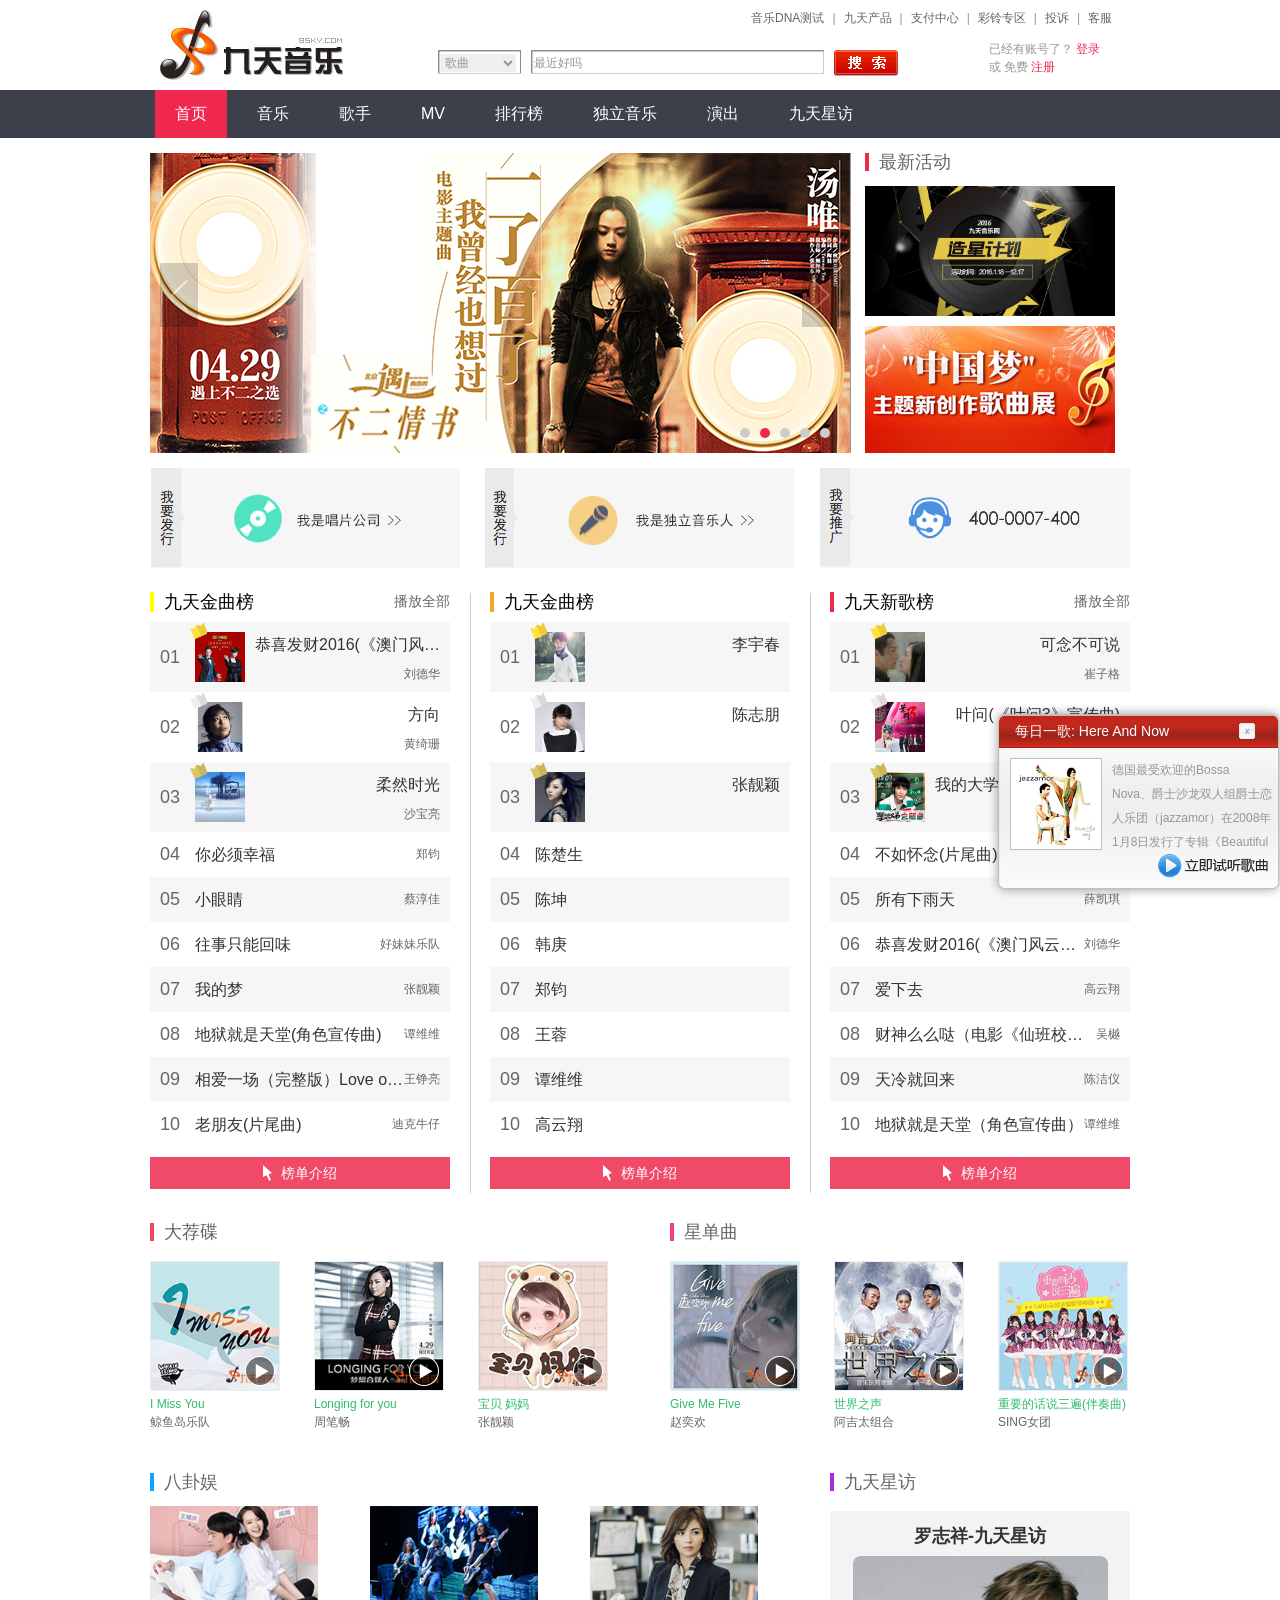
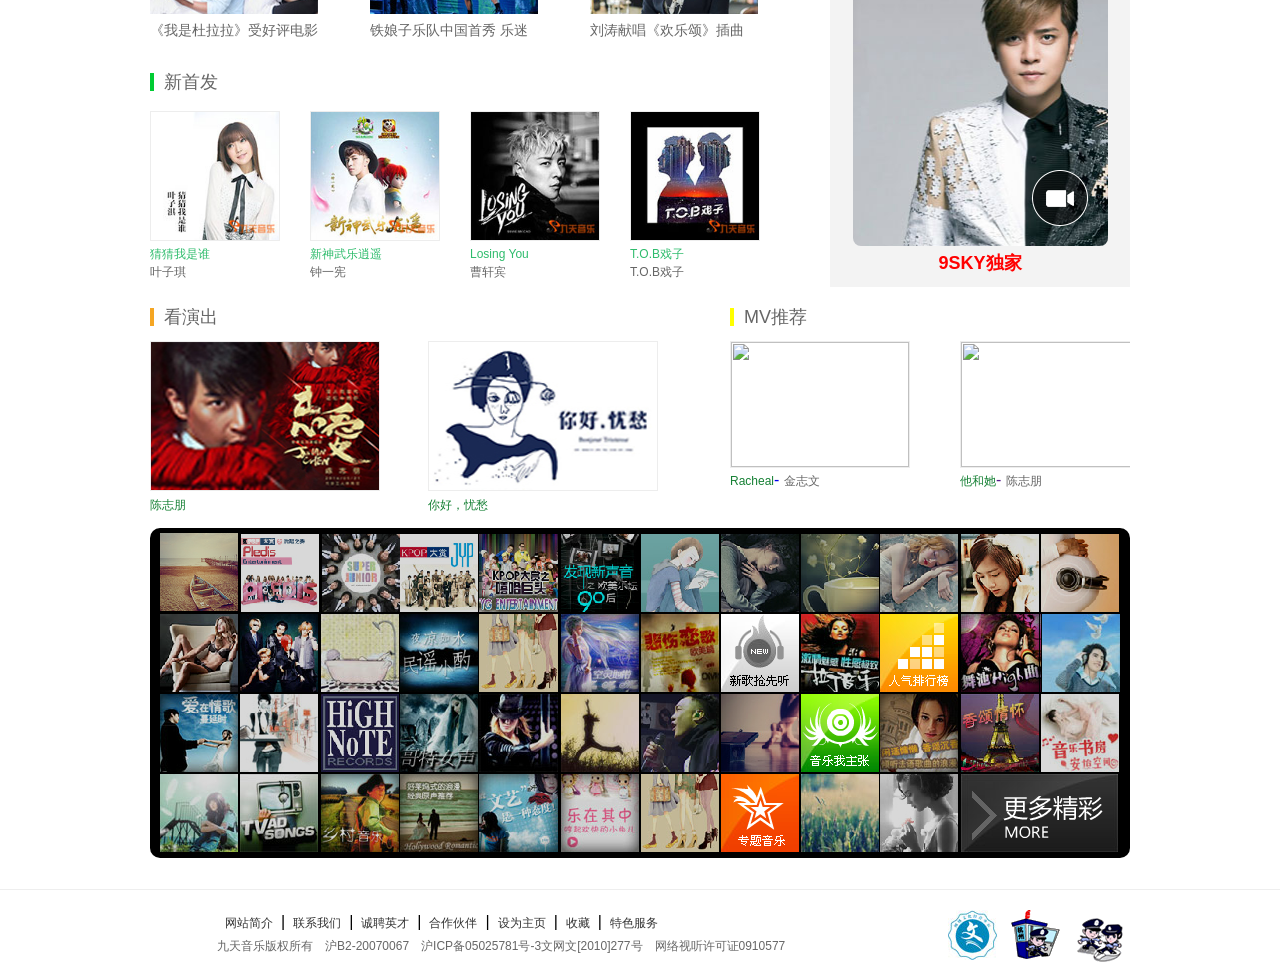
==== index.html @ 14b05d0a "pc端项目" ====
﻿<!DOCTYPE html>
<html>
<head lang="en">
    <meta charset="UTF-8">
    <title></title>
    <link rel="stylesheet" href="css/index1.css"/>
</head>
<body>
<div class="headerBox">
    <div class="headerNav">
        <div class="header1">
            <h1>
                <a href="#">
                    <img src="images/head-1.jpg" alt="九天音乐"/>
                </a>
                <span>九天音乐</span>
            </h1>
            <div class="formSearch">
                <p class="formSelect">
                    <select name="selectType" id="">
                        <option value="song">歌曲</option>
                        <option value="ablum">专辑</option>
                        <option value="singer">歌手</option>
                        <option value="lyric">歌词</option>
                        <option value="mv">MTV</option>
                        <option value="musicbox">音乐包</option>
                    </select>
                </p>
                <p class="formText">
                    <input type="text" value="最近好吗"/>
                </p>
                <input type="submit" value="搜索"/>
            </div>
            <div class="loginRegister" id="dvnologin">
                <p>
                    已经有账号了？
                    <a href="login.html">登录</a>
                </p>
                <p>或
                    免费 <a href="register.html">注册</a>
                </p>
            </div>
            <ul class="headerList">
                <li><a href="#">音乐DNA测试</a>|</li>
                <li><a href="#">九天产品</a>|</li>
                <li><a href="#">支付中心</a>|</li>
                <li><a href="#">彩铃专区</a>|</li>
                <li><a href="#">投诉</a>|</li>
                <li><a href="#">客服</a></li>
            </ul>
        </div>
    </div>
</div>

<div class="navBox">
    <ul>
        <li class="firstNav"><a href="index.html">首页</a></li>
        <li><a href="music.html">音乐</a></li>
        <li><a href="#">歌手</a></li>
        <li><a href="#">MV</a></li>
        <li><a href="#">排行榜</a></li>
        <li><a href="#">独立音乐</a></li>
        <li><a href="#">演出</a></li>
        <li><a href="#">九天星访</a></li>
    </ul>
</div>


<div class="layout">
    <div class="sliderAct">
        <div class="sliderOuter">
            <div class="slider">
                <ul>
                    <li><a href="#"><img src="images/turnPic01.JPG" alt=""/></a></li>
                    <li><a href="#"><img src="images/turnPic02.JPG" alt=""/></a></li>
                    <li><a href="#"><img src="images/turnPic03.JPG" alt=""/></a></li>
                    <li><a href="#"><img src="images/turnPic04.JPG" alt=""/></a></li>
                    <li><a href="#"><img src="images/turnPic05.JPG" alt=""/></a></li>
                </ul>
            </div>
            <div class="sliderBtnLeft"></div>
            <div class="sliderBtnRight"></div>
            <div class="sliderList">
                <ul>
                    <li>1</li>
                    <li>2</li>
                    <li>3</li>
                    <li>4</li>
                    <li>5</li>
                </ul>
            </div>
        </div>
        <div class="actBox">
            <h3>最新活动</h3>
            <ul>
                <li><a href="#"><img src="images/tits_01.jpg" alt=""/></a></li>
                <li><a href="#"><img src="images/tits_02.jpg" alt=""/></a></li>
            </ul>
        </div>
    </div>
    <div class="skytg">
        <ul>
            <li><a href="#"><img src="images/bkholder1.jpg" alt=""/></a></li>
            <li><a href="#"><img src="images/bkholder2.jpg" alt=""/></a></li>
            <li><a href="#"><img src="images/bkholder3.jpg" alt=""/></a></li>
        </ul>
    </div>
    <div class="bdBox">
        <div class="bdBox1">
            <div class="titleBd">
                <span class="bdTit bdTit1">九天金曲榜</span>
                <em>
                    <a href="#">播放全部</a>
                </em>
            </div>
            <div class="bdDetail">
                <ul>
                    <li class="pic50">
                        <i>01</i>
                        <a href="#">
                            <img src="images/dl_01_01.jpg" alt=""/>
                        </a>
                        <p>
                            <a href="#">恭喜发财2016(《澳门风云》)电影歌曲</a>
                            <span>
                                <a href="#">刘德华</a>
                            </span>
                        </p>
                        <span class="tag tag1"></span>
                    </li>
                    <li class="pic50">
                        <i>02</i>
                        <a href="#">
                            <img src="images/dl_01_02.jpg" alt=""/>
                        </a>
                        <p>
                            <a href="#">方向</a>
                        <span>
                            <a href="#">黄绮珊</a>
                        </span>
                        </p>
                        <span class="tag tag2"></span>
                    </li>
                    <li class="pic50">
                        <i>03</i>
                        <a href="#">
                            <img src="images/dl_01_03.jpg" alt=""/>
                        </a>
                        <p>
                            <a href="#">柔然时光</a>
                            <span>
                                <a href="#">沙宝亮</a>
                            </span>
                        </p>
                        <span class="tag tag3"></span>
                    </li>
                    <li class="clear">
                        <i>04</i>
                        <p>
                        <span>
                            <a href="#">郑钧</a>
                        </span>
                            <a href="#">你必须幸福</a>
                        </p>
                    </li>
                    <li class="clear">
                        <i>05</i>
                        <p>
                        <span>
                            <a href="#">蔡淳佳</a>
                        </span>
                            <a href="#">小眼睛</a>
                        </p>
                    </li>
                    <li class="clear">
                        <i>06</i>
                        <p>
                        <span>
                            <a href="#">好妹妹乐队</a>
                        </span>
                            <a href="#">往事只能回味</a>
                        </p>
                    </li>
                    <li class="clear">
                        <i>07</i>
                        <p>
                        <span>
                            <a href="#">张靓颖</a>
                        </span>
                            <a href="#">我的梦</a>
                        </p>
                    </li>
                    <li class="clear">
                        <i>08</i>
                        <p>
                        <span>
                            <a href="#">谭维维</a>
                        </span>
                            <a href="#">地狱就是天堂(角色宣传曲)</a>
                        </p>
                    </li>
                    <li class="clear">
                        <i>09</i>
                        <p>
                        <span>
                            <a href="#">王铮亮</a>
                        </span>
                            <a href="#">相爱一场（完整版）Love of a lifetime（CD version）</a>
                        </p>
                    </li>
                    <li class="clear">
                        <i>10</i>
                        <p>
                        <span>
                            <a href="#">迪克牛仔</a>
                        </span>
                            <a href="#">老朋友(片尾曲)</a>
                        </p>
                    </li>
                </ul>
            </div>
            <div class="bdjs">
                <h3>
                    <em>榜单介绍</em>
                </h3>
                <span style="display: none"></span>
                <div style="display: none">
                    厅等新媒体平台每周更新、循环播出。所有歌曲需唱片公司或独立音乐人歌曲版权授权后便有资格上榜，上榜名次均有网友投票决定，最大限度保证榜单的含金量。
                </div>
            </div>
        </div>
        <div class="bdBox1 borderBox">
            <div class="titleBd">
                <span class="bdTit bdTit3">九天金曲榜</span>
            </div>
            <div class="bdDetail">
                <ul>
                    <li class="pic50">
                        <i>01</i>
                        <a href="#">
                            <img src="images/dl_02_01.jpg" alt=""/>
                        </a>
                        <p>
                            <a href="#">李宇春</a>
                        <span>
                        </span>
                        </p>
                        <span class="tag tag1"></span>
                    </li>
                    <li class="pic50">
                        <i>02</i>
                        <a href="#">
                            <img src="images/dl_02_02.jpg" alt=""/>
                        </a>
                        <p>
                            <a href="#">陈志朋</a>
                        <span>
                        </span>
                        </p>
                        <span class="tag tag2"></span>
                    </li>
                    <li class="pic50">
                        <i>03</i>
                        <a href="#">
                            <img src="images/dl_02_03.jpg" alt=""/>
                        </a>
                        <p>
                            <a href="#">张靓颖</a>
                        <span>
                        </span>
                        </p>
                        <span class="tag tag3"></span>
                    </li>
                    <li class="clear">
                        <i>04</i>
                        <p>
                        <span>
                            <a href="#"></a>
                        </span>
                            <a href="#">陈楚生</a>
                        </p>
                    </li>
                    <li class="clear">
                        <i>05</i>
                        <p>
                        <span>
                            <a href="#"></a>
                        </span>
                            <a href="#">陈坤</a>
                        </p>
                    </li>
                    <li class="clear">
                        <i>06</i>
                        <p>
                        <span>
                            <a href="#"></a>
                        </span>
                            <a href="#">韩庚</a>
                        </p>
                    </li>
                    <li class="clear">
                        <i>07</i>
                        <p>
                        <span>
                            <a href="#"></a>
                        </span>
                            <a href="#">郑钧</a>
                        </p>
                    </li>
                    <li class="clear">
                        <i>08</i>
                        <p>
                        <span>
                            <a href="#"></a>
                        </span>
                            <a href="#">王蓉</a>
                        </p>
                    </li>
                    <li class="clear">
                        <i>09</i>
                        <p>
                        <span>
                            <a href="#"></a>
                        </span>
                            <a href="#">谭维维</a>
                        </p>
                    </li>
                    <li class="clear">
                        <i>10</i>
                        <p>
                        <span>
                            <a href="#"></a>
                        </span>
                            <a href="#">高云翔</a>
                        </p>
                    </li>
                </ul>
            </div>
            <div class="bdjs">
                <h3>
                    <em>榜单介绍</em>
                </h3>
                <span style="display: none"></span>
                <div style="display: none">
                    九天人气歌手榜为周榜单，每周根据网友投票时时更新名次，是歌手人气的真实体现，连续4周获得人气冠军歌手将获得九天音乐颁发的奖杯。
                </div>
            </div>
        </div>
        <div class="bdBox1 borderBox">
            <div class="titleBd">
                <span class="bdTit bdTit2">九天新歌榜</span>
                <em>
                    <a href="#">播放全部</a>
                </em>
            </div>
            <div class="bdDetail">
                <ul>
                    <li class="pic50">
                        <i>01</i>
                        <a href="#">
                            <img src="images/dl_03_01.jpg" alt=""/>
                        </a>
                        <p>
                            <a href="#">可念不可说</a>
                        <span>
                            <a href="#">崔子格</a>
                        </span>
                        </p>
                        <span class="tag tag1"></span>
                    </li>
                    <li class="pic50">
                        <i>02</i>
                        <a href="#">
                            <img src="images/dl_03_02.jpg" alt=""/>
                        </a>
                        <p>
                            <a href="#">叶问(《叶问3》宣传曲)</a>
                        <span>
                            <a href="#">王蓉</a>
                        </span>
                        </p>
                        <span class="tag tag2"></span>
                    </li>
                    <li class="pic50">
                        <i>03</i>
                        <a href="#">
                            <img src="images/dl_03_03.jpg" alt=""/>
                        </a>
                        <p>
                            <a href="#">我的大学（超级网剧《睡在我上铺的兄弟》主题曲）</a>
                        <span>
                            <a href="#">萧敬腾</a>
                        </span>
                        </p>
                        <span class="tag tag3"></span>
                    </li>
                    <li class="clear">
                        <i>04</i>
                        <p>
                        <span>
                            <a href="#">陈楚生</a>
                        </span>
                            <a href="#">不如怀念(片尾曲)</a>
                        </p>
                    </li>
                    <li class="clear">
                        <i>05</i>
                        <p>
                        <span>
                            <a href="#">薛凯琪</a>
                        </span>
                            <a href="#">所有下雨天</a>
                        </p>
                    </li>
                    <li class="clear">
                        <i>06</i>
                        <p>
                        <span>
                            <a href="#">刘德华</a>
                        </span>
                            <a href="#">恭喜发财2016(《澳门风云》)电影歌曲</a>
                        </p>
                    </li>
                    <li class="clear">
                        <i>07</i>
                        <p>
                        <span>
                            <a href="#">高云翔</a>
                        </span>
                            <a href="#">爱下去</a>
                        </p>
                    </li>
                    <li class="clear">
                        <i>08</i>
                        <p>
                        <span>
                            <a href="#">吴樾</a>
                        </span>
                            <a href="#">财神么么哒（电影《仙班校园》主题曲）</a>
                        </p>
                    </li>
                    <li class="clear">
                        <i>09</i>
                        <p>
                        <span>
                            <a href="#">陈洁仪</a>
                        </span>
                            <a href="#">天冷就回来</a>
                        </p>
                    </li>
                    <li class="clear">
                        <i>10</i>
                        <p>
                        <span>
                            <a href="#">谭维维</a>
                        </span>
                            <a href="#">地狱就是天堂（角色宣传曲）</a>
                        </p>
                    </li>
                </ul>
            </div>
            <div class="bdjs">
                <h3>
                    <em>榜单介绍</em>
                </h3>
                <span style="display: none"></span>
                <div style="display: none">
                    九天音乐与著名电视节目打造全新榜单：九天金曲将获得全国464个城市，城际客车、移动电视、户外大屏、校园电视、候车厅等新媒体平台每周更新、循环播出。所有歌曲需唱片公司或独立音乐人歌曲版权授权后便有资格上榜，上榜名次均有网友投票决定，最大限度保证榜单的含金量。
                </div>
            </div>
        </div>
    </div>
    <div class="djdXdq">
        <div class="djd">
            <h3 class="tit">大荐碟</h3>
            <ul>
                <li>
                    <div>
                        <a href="#">
                            <img src="images/tj_01.jpg" class="linkimg" alt=""/>
                        </a>
                        <a href="#">
                            <span class="btnPlay"></span>
                        </a>
                    </div>
                    <p>
                        <a href="#">I Miss You</a>
                    </p>
                    <span>
                        <a href="#">鲸鱼岛乐队</a>
                    </span>
                </li>
                <li>
                    <div>
                        <a href="#">
                            <img src="images/tj_02.jpg" class="linkimg" alt=""/>
                        </a>
                        <a href="#">
                            <span class="btnPlay"></span>
                        </a>
                    </div>
                    <p>
                        <a href="#">Longing for you</a>
                    </p>
                    <span>
                        <a href="#">周笔畅</a>
                    </span>
                </li>
                <li>
                    <div>
                        <a href="#">
                            <img src="images/tj_03.jpg" class="linkimg" alt=""/>
                        </a>
                        <a href="#">
                            <span class="btnPlay"></span>
                        </a>
                    </div>
                    <p>
                        <a href="#">宝贝 妈妈</a>
                    </p>
                    <span>
                        <a href="#">张靓颖</a>
                    </span>
                </li>
            </ul>
        </div>
        <div class="xdq">
            <h3 class="tit">星单曲</h3>
            <ul>
                <li>
                    <div>
                        <a href="#">
                            <img src="images/dq_01.jpg" class="linkimg" alt=""/>
                        </a>
                        <a href="#">
                            <span class="btnPlay"></span>
                        </a>
                    </div>
                    <p>
                        <a href="#">Give Me Five</a>
                    </p>
                    <span>
                        <a href="#">赵奕欢</a>
                    </span>
                </li>
                <li>
                    <div>
                        <a href="#">
                            <img src="images/dq_02.jpg" class="linkimg" alt=""/>
                        </a>
                        <a href="#">
                            <span class="btnPlay"></span>
                        </a>
                    </div>
                    <p>
                        <a href="#">世界之声</a>
                    </p>
                    <span>
                        <a href="#">阿吉太组合</a>
                    </span>
                </li>
                <li>
                    <div>
                        <a href="#">
                            <img src="images/dq_03.jpg" class="linkimg" alt=""/>
                        </a>
                        <a href="#">
                            <span class="btnPlay"></span>
                        </a>
                    </div>
                    <p>
                        <a href="#">重要的话说三遍(伴奏曲)</a>
                    </p>
                    <span>
                        <a href="#">SING女团</a>
                    </span>
                </li>
            </ul>
        </div>
    </div>
    <div class="bg_sf_xf">
        <div class="leftBox">
            <div class="bgyBox">
                <h3 class="bgTit">八卦娱</h3>
                <ul>
                    <li>
                        <a href="#">
                            <img src="images/bg_01.JPG" alt=""/>
                        </a>
                        <p>
                            <a href="#">《我是杜拉拉》受好评电影主题曲</a>
                        </p>
                    </li>
                    <li>
                        <a href="#">
                            <img src="images/bg_02.JPG" alt=""/>
                        </a>
                        <p>
                            <a href="#">铁娘子乐队中国首秀 乐迷</a>
                        </p>
                    </li>
                    <li>
                        <a href="#">
                            <img src="images/bg_03.JPG" alt=""/>
                        </a>
                        <p>
                            <a href="#">刘涛献唱《欢乐颂》插曲</a>
                        </p>
                    </li>
                </ul>
            </div>
            <div class="xsfBox">
                <h3 class="xsfTit">新首发</h3>
                <ul>
                    <li>
                        <div>
                            <a href="#">
                                <img src="images/sf_01.jpg" class="linkimg" alt=""/>
                            </a>
                            <a href="#">
                                <span class="btnPlay"></span>
                            </a>
                        </div>
                        <p>
                            <a href="#">猜猜我是谁</a>
                        </p>
                    <span>
                        <a href="#">叶子琪</a>
                    </span>
                    </li>
                    <li>
                        <div>
                            <a href="#">
                                <img src="images/sf_02.jpg" class="linkimg" alt=""/>
                            </a>
                            <a href="#">
                                <span class="btnPlay"></span>
                            </a>
                        </div>
                        <p>
                            <a href="#">新神武乐逍遥</a>
                        </p>
                    <span>
                        <a href="#">钟一宪</a>
                    </span>
                    </li>
                    <li>
                        <div>
                            <a href="#">
                                <img src="images/sf_03.jpg" class="linkimg" alt=""/>
                            </a>
                            <a href="#">
                                <span class="btnPlay"></span>
                            </a>
                        </div>
                        <p>
                            <a href="#">Losing You</a>
                        </p>
                    <span>
                        <a href="#">曹轩宾</a>
                    </span>
                    </li>
                    <li>
                        <div>
                            <a href="#">
                                <img src="images/sf_04.jpg" class="linkimg" alt=""/>
                            </a>
                            <a href="#">
                                <span class="btnPlay"></span>
                            </a>
                        </div>
                        <p>
                            <a href="#">T.O.B戏子</a>
                        </p>
                    <span>
                        <a href="#">T.O.B戏子</a>
                    </span>
                    </li>
                </ul>
            </div>
        </div>
        <div class="jtBox">
            <h3 class="jtTit">九天星访</h3>
            <div class="jtOuter">
                <h4 class="jtOuterTit">罗志祥-九天星访</h4>
                <div class="jtImg">
                    <a href="#">
                        <img src="images/lzx.JPG" alt=""/>
                    </a>
                    <a href="#">
                        <span class="vedioBtn"></span>
                    </a>
                </div>
                <p class="jtBottom">9SKY独家</p>
            </div>
        </div>
    </div>
    <div class="ycMV">
        <div class="ycBox">
            <h3 class="ycTit">看演出</h3>
            <ul>
                <li>
                    <a href="#">
                        <img src="images/yc_01.JPG" alt=""/>
                        <span>陈志朋</span>
                    </a>
                </li>
                <li>
                    <a href="#">
                        <img src="images/yc_02.JPG" alt=""/>
                        <span>你好，忧愁</span>
                    </a>
                </li>
            </ul>
        </div>
        <div class="MVBox">
            <h3 class="mvTit">MV推荐</h3>
            <ul>
                <li>
                    <a href="#">
                        <img src="images/mv_01.JPG" alt=""/>
                    </a>
                    <a href="#">
                        <span>Racheal</span>-
                    </a>
                    <a href="#">
                        <em>金志文</em>
                    </a>
                </li>
                <li>
                    <a href="#">
                        <img src="images/mv_02.JPG" alt=""/>
                    </a>
                    <a href="">
                        <span>他和她</span>-
                    </a>
                    <a href="">
                        <em>陈志朋</em>
                    </a>
                </li>
            </ul>
        </div>
    </div>
    <div class="flashBox">
        <div class="box1">
            <div>
                <a href="#">
                    <img src="images/zpq_01.png" alt=""/>
                    <div class="boxShow">
                        <img src="images/zpq_01.png" alt=""/>
                        <h3>时光回望 爵士经典</h3>
                        <p>宛如一杯香醇的咖啡，微醺的爵士歌谣，总能够带人远离烦躁的生活琐事，让思绪</p>
                    </div>
                </a>
            </div>
            <div>
                <a href="#">
                    <img src="images/zpq_02.png" alt=""/>
                    <div class="boxShow">
                        <img src="images/zpq_02.png" alt=""/>
                        <h3>KPop大赏之后起之秀</h3>
                        <p>  Pledis社长韩成秀30岁的时候从国立舞团辞职，一心想涉入Kpop行业。向许多娱乐公司投递简历都没人要，后来他直接找到SM的社长李秀满，并进入了SM公司担任BoA的经纪人。积累学习了经验后创建了Pledis Entertainment，2007年打造了舞后孙丹菲、2009年推出魅力女团After School，一年之后推出AS小分队Orange Caramel，2012年3月首次推出男团NU'EST，5月推出女神团Hello Venus。Pledis曾在12年4月表示会推出一个暂名为“Seventeen”的17人男子团体，一旦推出后该团将成为继Super Junior后KPop最大型的组合，但由于各种原因，Seventeen的正式出道估计要推迟到2013年了。</p>
                    </div>
                </a>
            </div>
            <div>
                <a href="#">
                    <img src="images/zpq_03.png" alt=""/>
                    <div class="boxShow">
                        <img src="images/zpq_03.png" alt=""/>
                        <h3>KPop大赏之王牌SM</h3>
                        <p> SM是Star Museum的缩写，意为“明星博物馆”、“名人殿堂”。在韩国有“造星工厂”之称的SM公司老总李秀满于1995年创办了韩国SM娱乐有限公司，开创了韩国企划公司的新时代。SM公司是韩国最大也是最富有争议的娱乐公司，很多的fans在提到它时无不咬牙切齿，恨不得扒皮拆骨。就艺人的个人发展而言，SM实在不是佳选，实力的强大注定了其强迫性，在SM公司，“想要做自己的音乐”这种事是不可能实现的，一切都得按照公司的企划来，没有自主性。SM整体的音乐风格偏向舞曲，加以摇滚、爵士、Hip-Hop等其他音乐元素。优秀的音乐制作班底使得SM的作品自成一派，有其独到之处让人过耳不忘。</p>
                    </div>
                </a>
            </div>
            <div>
                <a href="#">
                    <img src="images/zpq_04.png" alt=""/>
                    <div class="boxShow">
                        <img src="images/zpq_04.png" alt=""/>
                        <h3>KPOP大赏之娱乐巨头JYP Entertainment</h3>
                        <p> 1997年11月，朴振英在朋友的帮助下以5000万韩元注册了一家名为“泰宏”的小型经纪公司，这就是如今JYP Entertainment的前身。当时旗下歌手也只有朴振英自己。2001年4月，泰宏公司正式更名为JYP Entertainment。2007年，JYP成立了纽约分部，2008年，北京分部成立。2011年，JYP宣布与裴勇俊创办的经理人公司KeyEast，张东健及玄彬所属的AM娱乐公司、张根硕的经理人公司Star J、BigBang所属的YG、拥有东方神起的SM等5大阵营携手合作，成立United Asia Management（简称UAM）超大型国际经理人公司。至此，JYP与YG、SM三家正式成为了韩国娱乐经纪公司的三大巨头。</p>
                    </div>
                </a>
            </div>
            <div>
                <a href="#">
                    <img src="images/zpq_05.png" alt=""/>
                    <div class="boxShow">
                        <img src="images/zpq_05.png" alt=""/>
                        <h3>K-Pop大赏之嘻哈巨头YG Entertainment</h3>
                        <p>YG Entertainment是由已解散的90年代当红团体“徐太志与孩子们”团员之一的杨贤硕所创立。“YG”取自于杨贤硕的昵称“杨君(Yang Goon)”之字首缩写而成。YG是韩国最具代表性的专注于R&B和Hip hop音乐的娱乐公司。在YG成立之前，嘻哈音乐在韩国并不十分流行。YG一直HIPHOP市场，也正是因为杨贤硕的关系，“徐太志与孩子们”这个组合可以说是韩国HIPHOP风的开山鼻祖，正是这个组合的出现使HIPHOP音乐文化深入韩国的。目前在韩国众多娱乐公司中， YG是拥有最多真正全能实力派的公司，也是韩国声誉最好众明星最和谐的公司。</p>
                    </div>
                </a>
            </div>
            <div>
                <a href="#">
                    <img src="images/zpq_06.png" alt=""/>
                    <div class="boxShow">
                        <img src="images/zpq_06.png" alt=""/>
                        <h3>发现新声音 之 欧美乐坛90后</h3>
                        <p>长江后浪推前浪， 一代新人换旧人， 在流行音乐快速发展的今天，*1 )3 80后歌手已经不是什么新鲜话题了，一大群90后音乐人们正在快速地成长， 并逐渐成为流行乐坛的主流。本期发现新声音， 小编带大家到欧美乐坛看看，盘点由Justin Bieber领衔的欧美乐坛90后们！</p>
                    </div>
                </a>
            </div>
            <div>
                <a href="#">
                    <img src="images/zpq_07.png" alt=""/>
                    <div class="boxShow">
                        <img src="images/zpq_07.png" alt=""/>
                        <h3>好久不见的好声音</h3>
                        <p> 音乐圈是一个充满了奇迹的地方，有一夕爆红的偶像，也有历久弥新的经典歌曲。每年都会涌现出无数的新声音和无数新鲜的旋律。受尽了口水歌的轰炸，人们有时候不禁会想念起那些回忆里经久不衰的好声音，他们曾经陪伴我们渡过一段美好的日子，他们也许早已淡出我们的视线，那些优美的声音却时不时地总在耳边响起，不曾被人遗忘……</p>
                    </div>
                </a>
            </div>
            <div>
                <a href="#">
                    <img src="images/zpq_08.png" alt=""/>
                    <div class="boxShow">
                        <img src="images/zpq_08.png" alt=""/>
                        <h3>拥抱你的晚安音乐</h3>
                        <p>她是春天里的一缕清风，夏天里的一杯冰水，秋天里的一壶暖茶，冬天里的一炉篝火。安静舒缓的晚安音乐就像是恒定的27度室温，总是令你倍感舒适。她真挚到不带任何伪装，就如窗外那皎洁的月，散发着清朗的光芒。只要你想到它，你就看它一眼，它就挂在那里，恒古不变。所以也请你，暂时卸下伪装，抛开一切的对错与规则，试着感受她，流淌的音符滑过你的耳边，萦绕在你周围。安安静静，包围着你……</p>
                    </div>
                </a>
            </div>
            <div>
                <a href="#">
                    <img src="images/zpq_09.png" alt=""/>
                    <div class="boxShow">
                        <img src="images/zpq_09.png" alt=""/>
                        <h3>一歌一故事——唱谈世间百态</h3>
                        <p> 每首歌都在向你我诉说着故事，关于爱情或者生活，唱给某人或者某物。是否别人正在讲述着你的故事？听听这里的歌曲，他们为你讲述着世间百态或许有你经历的，或许在你身边发生，或许你闻所未闻。</p>
                    </div>
                </a>
            </div>
            <div>
                <a href="#">
                    <img src="images/zpq_10.png" alt=""/>
                    <div class="boxShow">
                        <img src="images/zpq_10.png" alt=""/>
                        <h3>叫醒你的早安音乐</h3>
                        <p>早安！在这个清晨醒来的时刻，你眼前的世界是否如昨晚睡下时的一样？是否正在回味着昨晚的美梦，抑或庆幸着噩梦的结束。我们每天都要以各种各样的方式被唤醒，用各种心情去证实这个世界的安好。当第一缕晨光透过黑暗，缓缓扑洒在每一寸土地时，我们未知的一天也与这个世界一同醒来。今天是什么把你的耳朵叫醒的呢？在宁静或喧闹的清晨，让我们的身体浸泡在音乐的芬芳里，迎接这属于我们自己的新一天吧！</p>
                    </div>
                </a>
            </div>
            <div>
                <a href="#">
                    <img src="images/zpq_11.png" alt=""/>
                    <div class="boxShow1">
                        <div class="hp">
                            <h3>纯文艺恋爱</h3>
                            <p>流行和潮流总是在不经意间颠覆了很多东西，短短几年间，“文艺”这个词已经从“文艺青年”眼中颇有些得意的“标签”，变成普通青年的眼中“装逼”的代名词——“文艺”本身有什么错？纯属躺枪。所以，你可以看晦暗沉闷的文艺片，听不知道从世界哪个角落里冒出来的冷僻音乐，沉迷在唯美迷离的影像世界……但如果有人胆敢说你“文艺”，你立刻火冒三丈反呛对方“你才文艺，你们全家都文艺”。这就是现世，你可以冷眼旁观，但终究还是在乎别人对你的看法。人是世俗的人，所以生活终究无法像电影里那样纯粹那样洒脱那样疯狂。而爱情，就像菜单上“仅供参考”的菜品图片，甭管照片上美似天仙，端上来之后总是让你不想再多看一眼。然而，美总是遍地开放，区别在于站在风景背后的你有没有一双欣赏的眼睛，即便我们平淡又平凡的爱情，也能过得像文艺电影般浪漫精彩。</p>
                        </div>
                        <img src="images/zpq_11.png" alt=""/>
                    </div>
                </a>
            </div>
            <div>
                <a href="#">
                    <img src="images/zpq_12.png" alt=""/>
                    <div class="boxShow  boxShow1" >
                        <div class="hp">
                            <h3>爱与乐的教育——准妈妈的胎教音乐</h3>
                            <p>胎儿在6个月时，大脑细胞的数目已接近成人，各种感觉器官起趋于完善，对母体内外的刺激能做出一定的反应，胎教便从这时候开始。胎教的进行应定时，挑选宝宝抬动频繁的时间，这说明宝宝醒着。每天不要超过10分钟，如果宝宝胎动突然频繁，说明他不喜欢，可以暂停。接受胎教的宝宝一般有如下反应：到该听音乐的时间会胎动频繁，表示想听；一听到音乐就不太动了，表示正在听；曲目之间停顿的时候，胎动又开始，说明宝宝听得很认真呢；音乐结束后，又会开始动。如果你是位准妈妈，那就把大大的耳机带到你的肚皮上吧，让你可爱的宝宝感受到你对他的爱。</p>
                        </div>

                        <img src="images/zpq_12.png" alt=""/>
                    </div>
                </a>
            </div>

            <div>
                <a href="#">
                    <img src="images/zpq_01_01.png" alt=""/>
                    <div class="boxShow">
                        <img src="images/zpq_01_01.png" alt=""/>
                        <h3>电子乐详解之Lounge 沙发舞曲</h3>
                        <p>严格来说Lounge Music(沙发音乐)并不是指一种音乐类型，它是一种生活状态，它迷人的地方就在于多变的曲风与慵懒的态度。它可以使Electronica、Downtempo、Drum</p>
                    </div>
                </a>
            </div>
            <div>
                <a href="#">
                    <img src="images/zpq_01_02.png" alt=""/>
                    <div class="boxShow">
                        <img src="images/zpq_01_02.png" alt=""/>
                        <h3>K-Pop大赏之王牌SM Entertainment（上）</h3>
                        <p>SM是Star Museum的缩写，意为“明星博物馆”、“名人殿堂”。在韩国有“造星工厂”之称的SM公司老总李秀满于1995年创办了韩国SM娱乐有限公司，开创了韩国企划公司的新时代。SM公司是韩国最大也是最富有争议的娱乐公司，很多的fans在提到它时无不咬牙切齿，恨不得扒皮拆骨。就艺人的个人发展而言，SM实在不是佳选，实力的强大注定了其强迫性，在SM公司，“想要做自己的音乐”这种事是不可能实现的，一切都得按照公司的企划来，没有自主性。SM整体的音乐风格偏向舞曲，加以摇滚、爵士、Hip-Hop等其他音乐元素。优秀的音乐制作班底使得SM的作品自成一派，有其独到之处让人过耳不忘。</p>
                    </div>
                </a>
            </div>
            <div>
                <a href="#">
                    <img src="images/zpq_01_03.png" alt=""/>
                    <div class="boxShow">
                        <img src="images/zpq_01_03.png" alt=""/>
                        <h3>Simple Life 简单生活</h3>
                        <p>为什么我们总是在感叹人越长大，就越不容易快乐起来呢？是我们所处的世界变复杂了，还是我们自己变复杂了？童年那些琐碎而简单的快乐哪里去了？越来越多的物质、欲望的堆积，让你还会为一小块牛皮糖、一件漂亮的衣服而欢呼雀跃么？我们的生活何时变得复杂了起来？也许是世界变了，但如果我们能始终保持简单生活得态度，将会发现，原来一个人喝杯红茶，读一本放置很久的小说，听一首动听的歌，悠闲的度过这样一个慵懒的下午，也是一件十分快乐的事……</p>
                    </div>
                </a>
            </div>
            <div>
                <a href="#">
                    <img src="images/zpq_01_04.png" alt=""/>
                    <div class="boxShow">
                        <img src="images/zpq_01_04.png" alt=""/>
                        <h3>夜凉如水 民谣小酌</h3>
                        <p> 喜欢在夜晚听歌，关门关窗，尽量不扰民，夜凉如水，最适合听民谣这类曲风温柔的歌，简单几句拨弦，一把平实的嗓音，没有澎湃的鼓点，没有华丽的SOLO，只有朴实无华的弦律，和耐人寻味的几句歌词，让独自一人的夜晚，心生良多感触。</p>
                    </div>
                </a>
            </div>
            <div>
                <a href="#">
                    <img src="images/zpq_01_05.png" alt=""/>
                    <div class="boxShow">
                        <img src="images/zpq_01_05.png" alt=""/>
                        <h3>朝九晚五的路上随身听</h3>
                        <p> 在汽车上，在地铁里，在骑行中，在街上走。每天有多少时间在路上度过，就有多少事物被我们撞见；每次有多少心事被唤起，就有多少心情想借机抒发。环顾周围的风景，穿过熙攘的人群，我想隔绝在自己一个人的时空里，就这样让心灵跟随音乐随处漂泊。</p>
                    </div>
                </a>
            </div>
            <div>
                <a href="#">
                    <img src="images/zpq_01_06.png" alt=""/>
                    <div class="boxShow">
                        <img src="images/zpq_01_06.png" alt=""/>
                        <h3>空灵地带——New Age Music</h3>
                        <p>这里是新世纪音乐诞生与成长的地方，可以说这里是新世纪音乐的“伊甸园”。几百年沉淀而成的理性和完美主义以及内敛自省的民族精神，融合了现代西方的个性色彩与解放风气，共同孕育了新世纪音乐的独特灵魂——创新独立而又洋溢着对世界无分彼此的关爱。这里有太多杰出的艺术家，除了Enigma, 还有Ginkgo Garden，Oliver Shanti，Mars Lasar，Karunesh， Cusco，Aschera，Christopher Franke，Yara，Bella Sonus……每一位都是堪称独当一面的表表者。他们的音乐是属于世上每个人的，但同时又只独属于他们自己的。</p>
                    </div>
                </a>
            </div>
            <div>
                <a href="#">
                    <img src="images/zpq_01_07.png" alt=""/>
                    <div class="boxShow">
                        <img src="images/zpq_01_07.png" alt=""/>
                        <h3>悲伤时唱首歌——悲伤恋歌欧美篇</h3>
                        <p> “音乐最大的好处的是，它‘击中’你时全无痛感。”已故的雷鬼歌王鲍勃·马利曾这样唱。但他错了 ，最近一次科学实验证明，流行音乐也会让听者产生各种生理反应。而在众多悲伤的歌曲中，英伦摇滚 乐队TheVerve的经典曲目《The Drugs Don't Work》是毫无疑问的“悲歌之王”，悲怅微微撕裂的嗓音，一声声都在刺激泪腺。</p>
                    </div>
                </a>
            </div>
            <div>
                <a href="#">
                    <img src="images/zpq_01_08.png" alt=""/>
                    <div class="boxShow">
                        <img src="images/zpq_01_08.png" alt=""/>
                        <h3>时光回望 爵士经典</h3>
                        <p>宛如一杯香醇的咖啡，微醺的爵士歌谣，总能够带人远离烦躁的生活琐事，让思绪</p>
                    </div>
                </a>
            </div>
            <div>
                <a href="#">
                    <img src="images/zpq_01_09.png" alt=""/>
                    <div class="boxShow">
                        <img src="images/zpq_01_09.png" alt=""/>
                        <h3>激情魅惑 性感极致——拉丁音乐</h3>
                        <p> 拉丁美洲的音乐，是混合型音乐，融合了白人音乐、非洲音乐和印第安音乐，长期沉淀后，由天性热情奔放的拉丁美洲人歌唱出来，成为一种多姿多彩充满活力，动感十足的拉丁文化。拉丁音乐是世界流行音乐的重要一脉。</p>
                    </div>
                </a>
            </div>
            <div>
                <a href="#">
                    <img src="images/zpq_01_10.png" alt=""/>
                    <div class="boxShow">
                        <img src="images/zpq_01_10.png" alt=""/>
                        <h3>时光回望 爵士经典</h3>
                        <p>宛如一杯香醇的咖啡，微醺的爵士歌谣，总能够带人远离烦躁的生活琐事，让思绪</p>
                    </div>
                </a>
            </div>
            <div>
                <a href="#">
                    <img src="images/zpq_01_11.png" alt=""/>
                    <div class="boxShow  boxShow1">
                        <div class="hp">
                            <h3>有了快感你就喊——舞池High曲</h3>
                            <p> 惹眼的热身辣妹、令人晕眩的舞台灯光，张狂奔放的身体，和DJ台上传来的轰鸣般的音乐声……想想就很High的事，我想很多人沉醉于Club的原因除了可以疏解压力外，更多的是来自音乐本身的吸引吧？诚实而言，相比在Disco内一起High，我自己是更喜欢躲在家里，把音响声音开大，自己偷着乐的那种类型。不管是哪一种，人活得Happy才是硬道理！甭管是什么风格，能让身体High起来才是王道！放松身体，把耳朵叫醒，让舞曲的节拍调动你的活动细胞，有了快感你就喊！</p>
                        </div>

                        <img src="images/zpq_01_11.png" alt=""/>
                    </div>
                </a>
            </div>
            <div>
                <a href="#">
                    <img src="images/zpq_01_12.png" alt=""/>
                    <div class="boxShow  boxShow1">
                        <h3>光影浪漫——那些电影中动听的歌曲</h3>
                        <p>虽然说电影是光和影的魔法，但自进入有声片时代起，音乐一直都在电影中占据着很重要的位置。想想看这么多年看过的电影中，有哪些画面哪些场景令你感动，而又有哪些配乐和歌曲令你印象深刻？如《辛德勒的名单》中那段著名的小提琴，《少林寺》里那首流传已久的“牧羊曲”……因为有电影画面的配合，在电影场景中听到的歌曲往往具有强烈的画面感，同时也更加容易打动人心，这一辑里，我们一起回顾一些电影中动听的歌曲……</p>
                        <img src="images/zpq_01_12.png" alt=""/>
                    </div>
                </a>
            </div>

            <div>
                <a href="#">
                    <img src="images/zpq_02_01.png" alt=""/>
                    <div class="boxShow">
                        <img src="images/zpq_02_01.png" alt=""/>
                        <h3>Love Song——爱在情歌蔓延时</h3>
                        <p>爱，是一个人的事；相爱，才是俩个人的事。
                            一首情歌，一个爱情故事。
                            爱在情歌蔓延时，我们静静握住彼此的手，让旋律在耳畔轻舞，让爱意在心中飞扬……</p>
                    </div>
                </a>
            </div>
            <div>
                <a href="#">
                    <img src="images/zpq_02_02.png" alt=""/>
                    <div class="boxShow">
                        <img src="images/zpq_02_02.png" alt=""/>
                        <h3>慵懒午后，音乐红茶坊</h3>
                        <p>如果您这个下午，闲来无事，不如泡杯茶，打开音响，读一本想看已久的小说，享受一个难得“慵懒”的下午，给紧绷的神经放个假……</p>
                    </div>
                </a>
            </div>
            <div>
                <a href="#">
                    <img src="images/zpq_02_03.png" alt=""/>
                    <div class="boxShow">
                        <img src="images/zpq_02_03.png" alt=""/>
                        <h3>映像国际唱片公司专题</h3>
                        <p></p>
                    </div>
                </a>
            </div>
            <div>
                <a href="#">
                    <img src="images/zpq_02_04.png" alt=""/>
                    <div class="boxShow">
                        <img src="images/zpq_02_04.png" alt=""/>
                        <h3>冷艳绝色 哥特女声特辑</h3>
                        <p>女声哥特是Dark Wave/Gothic领域里的派别——“天国人声”(Heavenly Voice)的重要组成部分。在哥特、暗潮领域里，“天国人声”以其独特的黑暗和空灵笼络了一大批忠实听众。而女声哥特因为女声的独有特点，最大程度的突显了“天国人声”的优势特性，即意境黑暗忧郁、旋律优美、唱腔空灵，其创作者也大多拥有深厚的乐理功底。女声哥特的作品往往是两个极端的完美融合——唯美飘渺的旋律、唱腔和金属感极强的黑暗演奏。这样的融合让听众沉迷其中，无法自拔。</p>
                    </div>
                </a>
            </div>
            <div>
                <a href="#">
                    <img src="images/zpq_02_05.png" alt=""/>
                    <div class="boxShow">
                        <img src="images/zpq_02_05.png" alt=""/>
                        <h3>铿锵玫瑰 摇滚女王</h3>
                        <p> 摇滚，听起来就比较硬朗，是铁血真汉子、爷们干的活，在舞台上洒汗飚吉他，扯嗓子吼，跟着节拍跺脚，都是扎扎实实的体力活，然而偏生巾帼不让须眉，一些姑娘们在同样的舞台上也干得虎虎生威，令男性同胞都自愧弗如，这些摇滚女王们，从站在舞台上那一刻起，就已经征服了世界！</p>
                    </div>
                </a>
            </div>
            <div>
                <a href="#">
                    <img src="images/zpq_02_06.png" alt=""/>
                    <div class="boxShow">
                        <img src="images/zpq_02_06.png" alt=""/>
                        <h3>最适合晨跑时听的歌</h3>
                        <p>晨跑。还有多少人坚持晨跑锻炼的？身体是革命的本钱，不管是懒得跑，还是怕枯燥的，听着音乐都跑起来吧！那么，晨跑最适合听那些音乐呢？选择晨跑的歌曲最重要是节奏适中。毕竟，慢跑才是有氧运动，如果你想到达锻炼效果，最好是方式是慢跑而不是快跑。音乐节奏快了，你有可能会受到节奏的影响越跑越快，节奏慢了则有可能增加你偷工减料的欲望。另外，歌曲的音色以亮色调为宜，切忌苦大仇深。下面推荐的是一些适合在晨跑时听的专辑。</p>
                    </div>
                </a>
            </div>
            <div>
                <a href="#">
                    <img src="images/zpq_02_07.png" alt=""/>
                    <div class="boxShow">
                        <img src="images/zpq_02_07.png" alt=""/>
                        <h3>最动听的粤语歌</h3>
                        <p> 曾几何时，粤语歌几乎是华语世界最受欢迎的歌曲，在80年代末90年代香港电影和娱乐业最发达的年代，粤语歌几乎摧枯拉朽般的气势席卷了整个华人世界。无论是《上海滩》、《霍元甲》等影视作品的主题曲，还是谭咏麟和张国荣的天王之争，而后四大天王崛起……香港娱乐业的鼎盛时期同时也是粤语歌的鼎盛时期，随着金融危机以及改革开放之后两岸三地娱乐文化的融合，香港娱乐业受到了冲击逐渐被台湾和内地超越，而粤语歌也渐渐成为“非主流”，但是无论如何这些留存在我们记忆里动听的粤语歌曲，已经成为华语流行音乐的经典……</p>
                    </div>
                </a>
            </div>
            <div>
                <a href="#">
                    <img src="images/zpq_02_08.png" alt=""/>
                    <div class="boxShow">
                        <img src="images/zpq_02_08.png" alt=""/>
                        <h3>谈谈情 跳跳舞</h3>
                        <p>不一定是劲歌热舞，也许是律动的恰恰，也许是优雅的探戈，也许只是让身体随着节拍做出舒适的姿势；不一定是在万人瞩目的舞台上，也许是在黄昏的街头，也许是在幽暗的房间，也许在偶遇的瞬间……谈谈情，跳跳舞，享受生活中的每一个小小惊喜！</p>
                    </div>
                </a>
            </div>
            <div>
                <a href="#">
                    <img src="images/zpq_02_09.png" alt=""/>
                    <div class="boxShow">
                        <img src="images/zpq_02_09.png" alt=""/>
                        <h3>时光回望 爵士经典</h3>
                        <p>宛如一杯香醇的咖啡，微醺的爵士歌谣，总能够带人远离烦躁的生活琐事，让思绪</p>
                    </div>
                </a>
            </div>
            <div>
                <a href="#">
                    <img src="images/zpq_02_10.png" alt=""/>
                    <div class="boxShow">
                        <img src="images/zpq_02_10.png" alt=""/>
                        <h3>闲适慵懒 香颂沉香</h3>
                        <p> 法国这个神奇的国度注定要与浪漫联系在一起，而法语也是世界发音最好听的语言之一，不管是什么样的歌曲，用法语来吟唱，总会沾染上那种慵懒浪漫的气息。香颂，即是法语“Chanson”的音译，意思是歌曲，由于其独特的发音和气质，而逐渐发展成为一种音乐类型的统称，这种音乐散发出的浪漫情愫，总是能轻易的打动听者的心，成为时尚场合的首选音乐。</p>
                    </div>
                </a>
            </div>
            <div>
                <a href="#">
                    <img src="images/zpq_02_11.png" alt=""/>
                    <div class="boxShow boxShow1">
                        <h3>浪漫之都 香颂情怀—法文歌曲欣赏</h3>
                        <p>不知不觉地喜欢上了法国，尤其是巴黎，也许是因为女生天生对罗曼蒂克的事物有一种偏好吧！于是我对法国充满了想象，想象在这浪漫之都里的种种……自己暗地里偷偷的发誓，待有一天能去拥抱那个神奇的地方。也许，这只是个愿望。 我在音乐里终于拥抱了法国，这个弥漫着浪漫气息的地方……</p>
                        <img src="images/zpq_02_11.png" alt=""/>
                    </div>
                </a>
            </div>
            <div>
                <a href="#">
                    <img src="images/zpq_02_12.png" alt=""/>
                    <div class="boxShow boxShow1">
                        <h3>音乐书房 安怡空间</h3>
                        <p> 每个人都希望有一个安静的空间，能够专心学习，能够放任想象力，能够慢慢品味，能够仔细思考，能够静心疗伤，能够隔离咄咄逼人的外物，只需要一本书、一杯茶、小个小小斗室。每个人都可以为自己的心灵打造一间书房，安抚自己的情绪，心神宁静。</p>
                        <img src="images/zpq_02_12.png" alt=""/>
                    </div>
                </a>
            </div>

            <div>
                <a href="#">
                    <img src="images/zpq_03_01.png" alt=""/>
                    <div class="boxShow">
                        <img src="images/zpq_03_01.png" alt=""/>
                        <h3>杜撰青春——90后的天空</h3>
                        <p>  当公众和媒体还揪住80后的尾巴大肆炒作的时候，90后已经悄悄的从网络开始蔓延，并逐渐成为一个崭新的群体受到越来越多的关注。作为互联时代成长起来的一代人，90后的思想与理念与老一辈中国人有很大的不同，同时有着不同于前人的价值观和行为方式。在信息大爆炸背景下成长起来的新一代，最鲜明的特点是“富于个性与创造力”，同时，也充满了无比的自信。网络时代对传统流行音乐带来的冲击，也影响了这一代人接触流行音乐和消费流行音乐的观念，CD与卡带离他们越来越远，而iPod、PSP、Mp3播放器则是必备的随身装备，日韩偶像、欧美流行音乐与华语主流流行乐交替在耳机里唱响，大牌明星与网络上名不见经传的创作歌手获得同等的机会……</p>
                    </div>
                </a>
            </div>
            <div>
                <a href="#">
                    <img src="images/zpq_03_02.png" alt=""/>
                    <div class="boxShow">
                        <img src="images/zpq_03_02.png" alt=""/>
                        <h3>广告也动听 经典广告歌曲特辑</h3>
                        <p> 现代人每天生活在资讯的包围中，接受各种各样的信息，广告是当中不可或缺的一部分。每天打开电视机都有数不清的广告向你袭来，虽然都知道这些广告的目的就是吸引你掏钱，但是广告也有优劣之分，制作精良的广告，往往会让人印象深刻，列数一下经典的广告歌，你会发现，这些匆匆而过的声音里不乏一个时代的经典之声。这期的音乐包，小编为大家整理了一些耳熟能详的广告歌曲，当熟悉的旋律响起，你能猜出它们是哪支广告的主题曲吗？</p>
                    </div>
                </a>
            </div>
            <div>
                <a href="#">
                    <img src="images/zpq_03_03.png" alt=""/>
                    <div class="boxShow">
                        <img src="images/zpq_03_03.png" alt=""/>
                        <h3>时光回望 爵士经典</h3>
                        <p>宛如一杯香醇的咖啡，微醺的爵士歌谣，总能够带人远离烦躁的生活琐事，让思绪</p>
                    </div>
                </a>
            </div>
            <div>
                <a href="#">
                    <img src="images/zpq_03_04.png" alt=""/>
                    <div class="boxShow">
                        <img src="images/zpq_03_04.png" alt=""/>
                        <h3>仙乐飘飘 乡村音乐精选辑</h3>
                        <p>乡村音乐起初来源于英国的民间歌谣，19世纪的家庭音乐，来自非洲的美国劳动号子以及南方的宗教音乐，在此基础上不断的发展起来。</p>
                    </div>
                </a>
            </div>
            <div>
                <a href="#">
                    <img src="images/zpq_03_05.png" alt=""/>
                    <div class="boxShow">
                        <img src="images/zpq_03_05.png" alt=""/>
                        <h3>好莱坞式的浪漫——经典原声推荐</h3>
                        <p>每年好莱坞都会有一些温馨感人的制作，童话故事被重新包装，一段段富有浪漫传奇的爱情就此上演。好莱坞式的浪漫让每个人都心生向往，这个全球电影工业的核心似乎有着源源不断的灵感。电影中的情节是难忘的，而那些曾经在画面中流淌过的音乐又感动了如此多的人。</p>
                    </div>
                </a>
            </div>
            <div>
                <a href="#">
                    <img src="images/zpq_03_06.png" alt=""/>
                    <div class="boxShow">
                        <img src="images/zpq_03_06.png" alt=""/>
                        <h3>乐在其中——哼起欢快的小曲儿</h3>
                        <p>  音乐是能给人带来快乐的，没事的时候，哼起一段小曲儿，自得其乐一番，生活就是这样啊，苦中也要能作乐。实际上，快乐的时间总要比悲伤多，悲伤总不会没完没了的，所以，还是来唱快乐的歌吧。</p>
                    </div>
                </a>
            </div>
            <div>
                <a href="#">
                    <img src="images/zpq_03_07.png" alt=""/>
                    <div class="boxShow">
                        <img src="images/zpq_03_07.png" alt=""/>
                        <h3>朝九晚五的路上随身听</h3>
                        <p>在汽车上，在地铁里，在骑行中，在街上走。每天有多少时间在路上度过，就有多少事物被我们撞见；每次有多少心事被唤起，就有多少心情想借机抒发。环顾周围的风景，穿过熙攘的人群，我想隔绝在自己一个人的时空里，就这样让心灵跟随音乐随处漂泊。</p>
                    </div>
                </a>
            </div>
            <div>
                <a href="#">
                    <img src="images/zpq_03_08.png" alt=""/>
                    <div class="boxShow">
                        <img src="images/zpq_03_08.png" alt=""/>
                        <h3>时光回望 爵士经典</h3>
                        <p>宛如一杯香醇的咖啡，微醺的爵士歌谣，总能够带人远离烦躁的生活琐事，让思绪</p>
                    </div>
                </a>
            </div>
            <div>
                <a href="#">
                    <img src="images/zpq_03_09.png" alt=""/>
                    <div class="boxShow">
                        <img src="images/zpq_03_09.png" alt=""/>
                        <h3>沉睡森林——心灵奏鸣曲</h3>
                        <p>对森林总有一种特别的好感，因为它神秘——从小时候开始，我们就知道有很多神奇的童话故事都发生在森林里；因为它贴近自然，被参天树木包围，耳边随处可及都是大自然最亲切的私语；因为它的魅力，森林有一种包容与和谐的自然之美。受够了汽车尾气的折磨，受够了人声鼎沸的都市生活，不如找一个假日，去森林里漫步一天，耳边听着这些干净而纯粹的音乐，经历一次超凡脱尘的心灵之旅……</p>
                    </div>
                </a>
            </div>
            <div>
                <a href="#">
                    <img src="images/zpq_03_10.png" alt=""/>
                    <div class="boxShow">
                        <img src="images/zpq_03_10.png" alt=""/>
                        <h3>对不起，我不爱你</h3>
                        <p>  关于爱情，在每个人心里的每一段时期里，都有那么笃定的理解和渴望。拒绝与被拒绝的过程里，历经着各自对爱的心甘情愿和受之有愧。每个人眼睛里都在说着抱歉，“爱”与“不爱”，是一个字的差别，是海角天涯的距离。</p>
                    </div>
                </a>
            </div>
            <div>
                <a href="#">
                    <img src="images/zpq_03_11.png" alt=""/>
                </a>
            </div>
        </div>
    </div>
</div>
<div class="footer">
    <div class="footerInner">
        <div class="shgs">
            <a href="#">
                <img src="images/s_04.gif" alt=""/>
            </a>
        </div>
        <div class="footerInfo">
            <ul>
                <li><a href="#">网站简介</a>|</li>
                <li><a href="#">联系我们</a>|</li>
                <li><a href="#">诚聘英才</a>|</li>
                <li><a href="#">合作伙伴</a>|</li>
                <li><a href="#">设为主页</a>|</li>
                <li><a href="#">收藏</a>|</li>
                <li><a href="#">特色服务</a></li>
            </ul>
            <p>
                九天音乐版权所有　沪B2-20070067　沪ICP备05025781号-3文网文[2010]277号　网络视听许可证0910577
            </p>
        </div>
        <div class="footerRight">
            <ul>
                <li><a href="#"><img src="images/s_05.jpg" alt=""/></a></li>
                <li><a href="#"><img src="images/s_02.gif" alt=""/></a></li>
                <li><a href="#"><img src="images/s_03.gif" alt=""/></a></li>
            </ul>
        </div>
    </div>
</div>
<div class="dailySongPop" id="dailySongPop">
    <h2>
        每日一歌: Here And Now
        <span class="dailySongError" id="dailyError"></span>
    </h2>
    <div class="cont">
        <img src="images/dailyMusic.jpg" alt=""/>
        <p>
            <a href="#">
                德国最受欢迎的Bossa Nova、爵士沙龙双人组爵士恋人乐团（jazzamor）在2008年1月8日发行了专辑《Beautiful Day/美好的一天》，优雅、浪漫、难以归类却又适合各种聆听状态，Jazzamor的音乐一直以来就拥有这样的特质。《Here And Now》漂浮在电气微点中，慵懒的层迭着双重声线，是缀着小喇叭的动听佳品。
            </a>
        </p>
    </div>
    <div class="dailySong"></div>
</div>
</body>
<script type="text/javascript" src="js/DOM.js"></script>
<script type="text/javascript" src="js/animate.js"></script>
<script type="text/javascript">
    var oInner = DOM.getElesByClass("slider")[0];
    var oLiPics = oInner.getElementsByTagName("li");
    var oLiPic = oLiPics.item(0);
    var oInner1 = DOM.getElesByClass("sliderList")[0];
    var oLiList = oInner1.getElementsByTagName("li");
    var oLeft = DOM.getElesByClass("sliderBtnLeft")[0];
    var oRight = DOM.getElesByClass("sliderBtnRight")[0];
    oInner.appendChild(oLiPic.cloneNode(true));
    oInner.style.width = oInner.offsetWidth + oLiPic.offsetWidth + "px";
    var step = 0;
    var autoTimer = window.setInterval(autoLeft,2000);
    oLeft.onclick = function(){
        clearInterval(autoTimer);
        autoTimer = window.setInterval(autoLeft,2000);
    }
    oRight.onclick = function(){
        clearInterval(autoTimer);
        autoTimer = window.setInterval(autoRight,2000);
    }
    for(var i=0;i<oLiList.length;i++){
        oLiList[i].n = i;

        oLiList[i].onclick = function(){
            step = this.n;
            for(var i=0;i<oLiPics.length;i++){
                oLiPics[i].style.display = 'none';
            }
            oLiPics[step].style.display = 'block';
            //animate(oInner,{left:this.n*-700,display:block},1000,2);

            current(step);
            clearInterval(autoTimer);

            autoTimer = window.setTimeout(function(){
                autoTimer = window.setInterval(autoLeft,2000);
            },3000);
        }
    }
    function autoLeft(){
        step++;
        if(step>=6){
            oInner.style.left =0;
            step = 1;
        }
        if(step==5){
            current(0);
        }else{
            current(step);
        }
        for(var i=0;i<oLiPics.length;i++){
            oLiPics[i].style.display = 'none';
        }
        oLiPics[step].style.display = 'block';
        //animate(oInner,{left:-700*step,display:block},1000,2);
    }
    function autoRight(){
        step--;
        if(step<0){
            oInner.style.left ="-3500px";
            step = 4;
        }
        if(step==0){
            current(0);
        }else{
            current(step);
        }
        for(var i=0;i<oLiPics.length;i++){
            oLiPics[i].style.display = 'none';
        }
        oLiPics[step].style.display = 'block';
        //animate(oInner,{left:-700*step,display:block},1000,2);
    }
    function current(n){
        for(var i=0;i<oLiList.length;i++){
            oLiList[i].className = "";
        }
        oLiList[n].className = "select";
    }
</script>
<script type="text/javascript">
    var oBDJS = DOM.getElesByClass("bdjs");
    for(var i=0;i<oBDJS.length;i++){
        oBDJS[i].n = i;
        oBDJS[i].onmouseover = function(){
            var oSpan = oBDJS[this.n].getElementsByTagName("span")[0];
            var oDiv = oBDJS[this.n].getElementsByTagName("div")[0];
            oSpan.style.display = "block";
            oDiv.style.display = "block";
        }
        oBDJS[i].onmouseout = function(){
            var oSpan = oBDJS[this.n].getElementsByTagName("span")[0];
            var oDiv = oBDJS[this.n].getElementsByTagName("div")[0];
            oSpan.style.display = "none";
            oDiv.style.display = "none";
        }
    }
</script>
<script type="text/javascript">
    var oDailyError = document.getElementById('dailyError');
    var oDailySongPop = document.getElementById('dailySongPop');
    /*oDailySongPop.style.left = document.documentElement.scrollWidth- oDailySongPop.offsetWidth +'px';
    oDailySongPop.style.top = document.documentElement.scrollHeight- oDailySongPop.offsetHeight +'px';*/
    oDailyError.onclick = function(){
        oDailySongPop.style.display = 'none';
    }
/*    var oBox1 = DOM.getElesByClass("box1")[0];
    var boxes = DOM.children(oBox1,"div");
    for(var i=0;i<boxes.length;i++){
        boxes[i].n = i;
        boxes[i].onmouseover = function(){
            var boxShow = boxes[this.n].getElementsByTagName("div")[0];
            //var boxShow = DOM.getElesByClass("div",boxes[this.n]);
            boxShow.style.display = "block";
        }
        boxes[i].onmouseout = function(){
            var boxShow = boxes[this.n].getElementsByTagName("div")[0];
            boxShow.style.display = "none";
        }
    }*/
</script>
</html>
---- css/index1.css ----
@charset "utf-8";
*{
    margin: 0;
    padding: 0;
    font-family: Microsoft Yahei,Simsun,Arial;;
}
a{
    cursor: pointer;
    text-decoration: none;
}
ul,ol{
    list-style: none;
}
img,input,select,form,option{
    border: 0;
}
.headerBox,.headerBox input,.headerBox select{
    font-size: 12px;
    color: #969696;
    font-family: Microsoft Yahei,Simsun,Arial;
}
.headerBox .headerNav{
    width: 960px;
    height: 90px;
    margin: 0 auto;
    position: relative;
}
.headerNav h1{
    float: left;
    width: 279px;
    height: 90px;
    position: absolute;
    top: 0;
}
.headerNav h1 img{
    float: left;
    width: 183px;
    height: 70px;
    margin-top: 10px;
}
.headerNav h1 span{
    visibility: hidden;
}
.headerNav .formSearch{
    width: 465px;
    height: 40px;
    position: absolute;
    top: 40px;
    left: 278px;
    padding-top: 10px;
}
.headerNav .formSearch .formSelect{
    width: 80px;
    height: 20px;
    margin-right: 10px;
    padding: 4px 0 0 3px;
    background-image: url("../images/elements_nav_combine.gif");
    background-position: 0 -24px;
    float: left;
}
.headerNav .formSearch .formSelect select{
    width: 75px;
    height: 18px;
    outline: 0;
}
.headerNav .formSearch .formText{
    width: 290px;
    height: 20px;
    padding: 4px 0 0 3px;
    float: left;
    margin-right: 10px;
    background-image: url("../images/elements_nav_combine.gif");
    background-position: 0 0;
}
.headerNav .formSearch .formText input{
    width: 282px;
    height: 18px;
    outline: 0;
}
.headerNav .formSearch input[type="submit"]{
    width: 64px;
    height: 26px;
    float: left;
    text-indent: -9999px;
    background-image: url("../images/elements_nav_combine.gif");
    background-position: 0 -48px;
}
.headerNav .loginRegister {
    float: right;
    position: absolute;
    padding-top: 10px;
    top: 30px;
    right: 20px;
}
.headerNav .loginRegister p{
    line-height: 18px;
}
.headerNav .loginRegister p a{
    color: #f0284d;
}
.headerNav .headerList{
    position: absolute;
    top: 10px;
    right: 0;
}
.headerNav .headerList li{
    float: left;
}
.headerNav .headerList li a{
    margin: 0 8px;
    color: #666666;
}


/*导航栏样式*/
.navBox{
    height: 48px;
    background-color: #3c404b;
}
.navBox ul{
    width: 980px;
    height: 48px;
    margin: 0 auto;
}
.navBox ul li{
    padding: 0 20px;
    margin: 0 5px;
    height: 48px;
    float: left;
    line-height: 48px;
}
.navBox ul li a{
    color: white;
    font-size: 16px;
}
.navBox ul li:hover,.navBox ul li.firstNav{
    background-color: #f0284d;
}

/*布局栏---1*/
.layout{
    width: 980px;
    height: 2306px;
    margin: 15px auto;
    color: #666666;
}
.layout .sliderAct{
    height: 300px;
    float: left;
}
.layout .sliderAct .sliderOuter{
    width: 700px;
    height: 300px;
    float: left;
    overflow: hidden;
    position: relative;
}
.layout .sliderAct .sliderOuter .slider{
    width: 3500px;
    height: 300px;
    position: absolute;
    top: 0;
    left: 0;
}
.layout .sliderAct .sliderOuter li{
    float: left;
    width: 700px;
    height: 300px;
}
.layout .sliderAct .sliderOuter li img{
    width: 700px;
    height: 300px;
}
.layout .sliderAct .sliderOuter .sliderBtnLeft{
    background-image: url("../images/turnPicBtns.png");
    width: 40px;
    height: 64px;
    background-position: 0 0;
    opacity: 0.3;
    position: absolute;
    top: 110px;
    left: 10px;
    cursor:pointer;
}
.layout .sliderAct .sliderOuter .sliderBtnRight{
    background-image: url("../images/turnPicBtns.png");
    width: 40px;
    height: 64px;
    background-position: -50px 0;
    opacity: 0.3;
    position: absolute;
    top: 110px;
    right: 10px;
    cursor: pointer;
}
.layout .sliderAct .sliderOuter .sliderList{
    position: absolute;
    bottom: 10px;
    right: 15px;
}
.layout .sliderAct .sliderOuter .sliderList ul li{
    float: left;
    width: 10px;
    height: 10px;
    border-radius: 5px;
    margin: 5px;
    text-indent: -9999px;
    background-color: #ccc;
    cursor: pointer;
}
.layout .sliderAct .sliderOuter .sliderList ul li.select{
    background-color: #f0284d;
}
.layout .sliderAct .actBox{
    width: 250px;
    height: 300px;
    padding-left: 14px;
    border-left: 1px solid #969696;
    margin-left: 15px;
    overflow: hidden;
}
.layout .sliderAct .actBox h3{
    height: 18px;
    line-height: 18px;
    font-size: 18px;
    font-weight: 400;
    border-left: 4px solid #f0284d;
    padding-left: 10px;
    margin-bottom: 15px;
}
.layout .sliderAct .actBox ul {
    width: 250px;
    height: 280px;
    overflow: hidden;
}
.layout .sliderAct .actBox ul li{
    width: 250px;
    height: 130px;
    margin-bottom: 10px;
}
.layout .sliderAct .actBox ul li img{
    width: 250px;
    height: 130px;
}

/*布局栏--2*/
.layout .skytg{
    height: 100px;
    overflow: hidden;
    margin: 15px auto;
    float: left;
}
.layout .skytg ul{
    width: 1020px;
}
.layout .skytg li{
    width: 310px;
    height: 100px;
    margin-right: 25px;
    float: left;
}
.layout .skytg li img{
    width: 310px;
    height: 100px;
}

/*布局栏---3*/
.bdBox {
    height: 600px;
    width: 1020px;
    float: left;
    margin-top: 10px;
}
.bdBox a:hover{
    text-decoration: underline;
}
.bdBox .bdBox1{
    height: 600px;
    width: 300px;
    display: block;
    float: left;
}
.bdBox .borderBox{
    padding-left: 19px;
    border-left: 1px solid #cccccc;
    margin-left: 20px;
}
.bdBox .bdBox1 .titleBd{
    margin-bottom: 10px;
}
.bdBox .bdBox1 .titleBd .bdTit{
    height: 18px;
    line-height: 18px;
    font-size: 18px;
    font-weight: 400;
    padding-left: 10px;
    color: black;
}
.bdBox .bdBox1 .titleBd .bdTit1{
    border-left: 4px solid yellow;
}
.bdBox .bdBox1 .titleBd .bdTit2{
    border-left: 4px solid #f0284d;
}
.bdBox .bdBox1 .titleBd .bdTit3{
    border-left: 4px solid #f5a623;
}
.bdBox .bdBox1 .titleBd em{
    float: right;
    font-style: normal;
    font-size: 14px;
}
.bdBox .bdBox1 .titleBd em a{
    color:#666;
}
.bdBox .bdBox1 .titleBd em a:hover{
    color:#e2425e;
    text-decoration: underline;
}
.bdBox .bdBox1 .bdDetail li{
    height: 25px;
    line-height: 25px;
    overflow: hidden;
    padding: 10px;
    position: relative;
}
.bdBox .bdBox1 .bdDetail li.pic50{
    height: 50px;
    line-height: 50px;
}
.bdBox .bdBox1 .bdDetail li.pic50 img{
    width: 50px;
    height: 50px;
    margin-left:10px;
    float: left;
}
.bdBox .bdBox1 .bdDetail ul li:nth-child(odd){
    background-color: #f6f6f6;
}
.bdBox .bdBox1 .bdDetail li i{
    font-size: 18px;
    font-style: normal;
    width: 25px;
    float: left;
    display: block;
}
.bdBox .bdBox1 .bdDetail p{
    width: 245px;
    float: left;
    padding-left: 10px;
    overflow: hidden;
}
.bdBox .bdBox1 .bdDetail p a{
    height: 25px;
    line-height: 25px;
    display: block;
    font-size: 16px;
    color: #333333;
    overflow: hidden;
    text-overflow: ellipsis;
    white-space: nowrap;
}
.bdBox .bdBox1 .bdDetail span{
    float: right;
}
.bdBox .bdBox1 .bdDetail .pic50 p{
    width: 185px;
    text-align: right;
    height: 50px;
}
.bdBox .bdBox1 .bdDetail span a{
    font-size: 12px;
    color: #666;
    display: inline-block;
}
.bdBox .bdBox1 .bdDetail .pic50 .tag{
    background-image: url("../images/crowns.png");
    position: absolute;
    top: 0;
    left: 39px;
    width: 18px;
    height: 18px;
}
.bdBox .bdBox1 .bdDetail .pic50 .tag1{
    background-position: 0 0;
}
.bdBox .bdBox1 .bdDetail .pic50 .tag2{
    background-position: -20px 0;
}
.bdBox .bdBox1 .bdDetail .pic50 .tag3{
     background-position: -40px 0;
}

.bdBox .bdBox1 .bdjs {
    height: 32px;
    margin-top: 10px;
    position: relative;
}
.bdBox .bdBox1 .bdjs h3{
    width: 300px;
    height: 32px;
    background-color: #f14968;
    line-height: 32px;
    text-align: center;
    color: white;
    font-size: 14px;
    font-weight: 400;
    cursor: pointer;
}
.bdBox .bdBox1 .bdjs h3 em{
    font-style: normal;
    padding-left: 18px;
    background: url("../images/point_white.png") no-repeat left center;
}
.bdBox .bdBox1 .bdjs span{
    width: 11px;
    height: 7px;
    position: absolute;
    left: 145px;
    top: 25px;
    background-image: url("../images/sj_white.png");
}
.bdBox .bdBox1 .bdjs div{
    width: 278px;
    background-color: #FFFFFF;
    padding: 10px;
    position: absolute;
    left: 0px;
    top: 32px;
    border: 1px solid #EEEEEE;
    z-index: 12;
    font-size: 14px;
    color: #333333;
    line-height: 20px;
}

/*布局栏---4*/
.djdXdq{
    height: 220px;
    margin-top: 30px;
    float: left;
}
.djdXdq .djd{
     width: 460px;
     height: 220px;
     overflow: hidden;
     float: left;
 }
.djdXdq .xdq{
    width: 460px;
    height: 220px;
    overflow: hidden;
    float: left;
    margin-left: 60px;
}
.djdXdq .tit{
    height: 18px;
    line-height: 18px;
    font-size: 18px;
    padding-left: 10px;
    border-left: 4px solid #ef4464;
    font-weight: 400;
}
.djdXdq ul{
    width: 492px;
    margin-top: 20px;
    overflow: hidden;
}
.djdXdq ul li{
    width: 130px;
    height: 180px;
    margin-right: 34px;
    position: relative;
    overflow: hidden;
    float: left;
    margin-bottom: 8px;
}
.djdXdq ul li .linkimg{
    width: 128px;
    height: 128px;
    border: 1px solid #ededed;
}
.djdXdq ul li .btnPlay{
    width: 30px;
    height: 30px;
    position: absolute;
    bottom: 55px;
    right: 5px;
    background-image: url("../images/plbtn.png");
}
.djdXdq ul li p a,.djdXdq ul li span a{
    font-size: 12px;
    height: 18px;
    line-height: 18px;
    overflow: hidden;
    text-overflow: ellipsis;
    white-space: nowrap;
    display: block;
}
.djdXdq ul li p a:hover,.djdXdq ul li span a:hover{
    text-decoration: underline;
}
.djdXdq  ul li p a{
    color: #2ebc6c;
}
.djdXdq ul li span a{
    color: #666666;
}

/*布局栏---5*/
.bg_sf_xf{
    height: 415px;
    float: left;
    margin-top: 30px;
}
.bg_sf_xf .leftBox li a:hover{
    text-decoration: underline;
}
.bg_sf_xf h3{
    height: 18px;
    line-height: 18px;
    font-size: 18px;
    padding-left: 10px;
    font-weight: 400;
    border-left: 4px solid #ef4464;
}
.bg_sf_xf .bgTit{
    border-color: #11a3ff;
}
.bg_sf_xf .xsfTit{
    border-color: #00cc33;
}
.bg_sf_xf .jtTit{
    border-color: #aa2ddb;
}
.bg_sf_xf .leftBox{
    width: 620px;
    height: 415px;
    float: left;
    overflow: hidden;
}
.bg_sf_xf .leftBox .bgyBox{
    height: 180px;
}
.bg_sf_xf .leftBox .bgyBox ul{
    width: 670px;
    margin-top: 15px;
    overflow: hidden;
}
.bg_sf_xf .leftBox .bgyBox ul li{
    width: 170px;
    margin-right: 50px;
    height: 140px;
    float: left;
}
.bg_sf_xf .leftBox .bgyBox li p a{
    font-size: 14px;
    color: #666666;
    height: 25px;
    line-height: 25px;
    overflow: hidden;
    margin-top: 5px;
}
.bg_sf_xf .leftBox .xsfBox{
    width: 620px;
    height: 220px;
    margin-top: 20px;
    float: left;
}
.bg_sf_xf .leftBox .xsfBox ul{
    width: 670px;
    height: 180px;
    overflow: hidden;
    margin-top: 20px;
}
.bg_sf_xf .leftBox .xsfBox ul li{
    width: 130px;
    height: 180px;
    margin-right: 30px;
    position: relative;
    float: left;
    overflow: hidden;
}
.bg_sf_xf .leftBox .xsfBox ul li img{
    width: 128px;
    height: 128px;
    border: 1px solid #ededed;
}
.bg_sf_xf .leftBox .xsfBox ul li span a,.bg_sf_xf .leftBox .xsfBox ul li p a{
    font-size: 12px;
    height: 18px;
    line-height: 18px;
    overflow: hidden;
    text-overflow: ellipsis;
    white-space: nowrap;
    display: block;
}
.bg_sf_xf .leftBox .xsfBox ul li p a{
    color: #2ebc6c;
}
.bg_sf_xf .leftBox .xsfBox ul li span a{
    color: #666666;
}
.bg_sf_xf .jtBox{
    width: 300px;
    height: 415px;
    margin-left: 60px;
    float: left;
}
.bg_sf_xf .jtBox .jtOuter{
    height: 356px;
    margin-top: 20px;
    padding: 10px 15px;
    background-color: #f3f3f3;
    text-align: center;
}
.bg_sf_xf .jtBox .jtOuter h4{
    font-size: 18px;
    color: #333333;
    line-height: 30px;
    margin-bottom: 5px;
}
.bg_sf_xf .jtBox .jtOuter .jtImg{
    width: 255px;
    height: 290px;
    display: block;
    margin: 0 auto;
    position: relative;
}
.bg_sf_xf .jtImg img{
    width: 255px;
    height: 290px;
    border-radius: 8px;
}
.bg_sf_xf .jtBox .jtOuter .jtBottom{
    color: red;
    font-weight: bold;
    font-size: 18px;
    margin-top: 5px;
}
.bg_sf_xf .jtBox .jtOuter .vedioBtn{
    background-image: url("../images/videobtn.png");
    width: 56px;
    height: 56px;
    position: absolute;
    bottom: 20px;
    right: 20px;
}

/*布局栏---7*/
.ycMV{
    margin-top: 20px;
    height: 220px;
    float: left;
    overflow: hidden;
}
.ycMV a:hover{
    text-decoration: underline;
}
.ycMV .ycBox{
    width: 520px;
    height: 220px;
    float: left;
    margin-right: 60px;
}
.ycMV .MVBox{
    width: 400px;
    height: 220px;
    float: left;
}
.ycMV h3{
    font-weight: 400;
    padding-left: 10px;
    font-size: 18px;
    height: 18px;
    line-height: 18px;
    border-left: 4px solid #f5a623;
}
.ycMV .ycTit{
    border-color: #f5a623;
}
.ycMV .mvTit{
    border-color: yellow;
}
.ycMV .ycBox ul{
    margin-top: 15px;
    width: 560px;
    height: 185px;
    overflow: hidden;
}
.ycMV .ycBox ul li{
    width: 228px;
    height: 185px;
    float: left;
    margin-right: 50px;
}
.ycMV .ycBox ul li img{
    width: 228px;
    height: 148px;
    border: 1px solid #ededed;
}
.ycMV ul li span{
    color: #158034;
    font-size: 12px;
}
.ycMV .MVBox ul{
    margin-top: 15px;
    width: 460px;
    height: 170px;
    overflow: hidden;
}
.ycMV .MVBox ul li{
    width: 180px;
    margin-right: 50px;
    height: 170px;
    float: left;
}
.ycMV .MVBox ul li img{
    width: 178px;
    height: 125px;
    border: 1px solid #ededed;
}
.ycMV .MVBox ul li em{
    font-size: 12px;
    font-style: normal;
    color: #666666;
}
/*布局栏--8*/
.flashBox{
    height: 330px;
    width: 980px;
    background-color: black;
    border-radius: 10px;
    float: left;
}
.flashBox .box1{
    width: 960px;
    height: 320px;
    margin: 5px 10px;
}
.flashBox .box1 div{
    width: 80px;
    height: 80px;
    float: left;
    position: relative;
}
.flashBox .box1 div .boxShow{
    width: 85px;
    height: 85px;
    opacity: 0;
    background-color: #11a3ff;
    color: #FFFFFF;
    font-size: 12px;
    padding: 3px 0 0 3px;
    border-radius: 5px;
    position: absolute;
    left: -5px;
    top: -5px;
    z-index: 10;
    float: left;
    overflow: hidden;
    line-height: 20px;
    transition: opacity 1s ease-in-out, width 1s ease-in-out;
}
.flashBox .box1 div .boxShow1{
    display: none;
    width: 85px;
    height: 85px;
    opacity: 0;
    background-color: #11a3ff;
    color: #FFFFFF;
    font-size: 12px;
    padding: 3px 0 0 3px;
    border-radius: 5px;
    position: absolute;
    left: -165px;
    top: -5px;
    z-index: 14;
    overflow: hidden;
    line-height: 20px;
    transition: opacity 1s ease-in-out, width 1s ease-in-out,display 3s ease-in-out;
}
.flashBox .box1 div:hover .boxShow{
    width: 245px;
    opacity: 1;
}
.flashBox .box1 div:hover .boxShow1{
    width: 245px;
    display: block;
    opacity: 1;
}
.flashBox .box1 div .hp{
    width: 160px;
    height: 80px;
    overflow: hidden;
    text-overflow: ellipsis;
}
.flashBox .box1 div .boxShow1 img{
    width: 80px;
    height: 80px;
    position:absolute;
    top: 5px;
    left: 165px;
}
.flashBox .box1 div .boxShow img{
    width: 80px;
    height: 80px;
    float: left;
    margin-right: 10px;
}


/*底部样式*/
.footer{
    margin-top: 30px;
    border-top: 1px solid #EEEEEE;
}
.footer .footerInner{
    width: 980px;
    margin: 0 auto;
    height: 50px;
    padding: 20px 0;
}
.footer .shgs{
    width: 47px;
    height: 47px;
    float: left;
    margin-right: 20px;
}
.footer .footerInfo{
    float: left;
}
.footer .footerInfo ul{
    height: 24px;
    line-height: 24px;
    width: 645px;
    overflow: hidden;
}
.footer .footerInfo ul li{
    float: left;
}
.footer .footerInfo ul li a{
    color: #333;
    margin: 0 8px;
    font-size: 12px;
}
.footer .footerInfo ul li a:hover{
    text-decoration: underline;
}
.footer .footerInfo p{
    float: left;
    color: #666;
    height: 24px;
    line-height: 24px;
    font-size: 12px;
    overflow: hidden;
}
.footer .footerRight{
    float: right;
    width: 186px;
    height: 53px;
}
.footer .footerRight li{
    width: 53px;
    height: 53px;
    float: left;
    margin: 0 4px;
}
#dailySongPop{
    position: fixed;
    /*top: 0;
    left: 0;*/
    bottom: 0;
    right: 0;
}
.dailySongPop{
    width: 268px;
    height:173px;
    z-index: 100;
    padding: 12px;
    background-image: url('../images/bg_daily_pop.png');
    text-align: left;
}
.dailySongPop h2{
    font-size: 14px;
    font-weight: normal;
    padding-left: 15px;
    height: 33px;
    line-height: 33px;
    color: #FFFFFF;
    display: inline-block;
    float: left;
}
.dailySongPop h2 .dailySongError{
    width: 16px;
    height: 16px;
    background-image: url("../images/bg_daily.gif");
    background-position: 0 -48px;
    float: right;
    margin: 8px 0px 8px 70px;
    cursor: pointer;
}
.dailySongPop h2 .dailySongError:hover{
    background-image: url("../images/bg_daily.gif");
    background-position: -16px -48px;
}
.dailySongPop h2 .dailySongError:active .dailySongPop{
    display: none;
}
.dailySongPop .cont{
    width: 268px;
    height: 96px;
    padding: 10px 10px 0 10px;
    clear:both;
}
.dailySongPop .cont img{
    width: 90px;
    height: 90px;
    border: 1px solid silver;
    display: block;
    float: left;
    margin-right: 10px;
}
.dailySongPop .cont p{
    font-size: 12px;
    width: 160px;
    height: 94px;
    display: block;
    float: left;
    line-height: 2em;
    overflow: hidden;
    text-overflow: ellipsis;
}
.dailySongPop .cont p a{
    color: #969696;
}
.dailySongPop .cont p a:hover{
    text-decoration: underline;
    color: red;
}
.dailySongPop .dailySong {
    float: right;
    cursor: pointer;
    height: 24px;
    width: 110px;
    margin-bottom: 10px;
    background-image: url("../images/bg_daily.gif");
    background-position: 0 0;
}
.dailySongPop .dailySong:hover{
    background-image: url("../images/bg_daily.gif");
    background-position: 0 -24px;
}
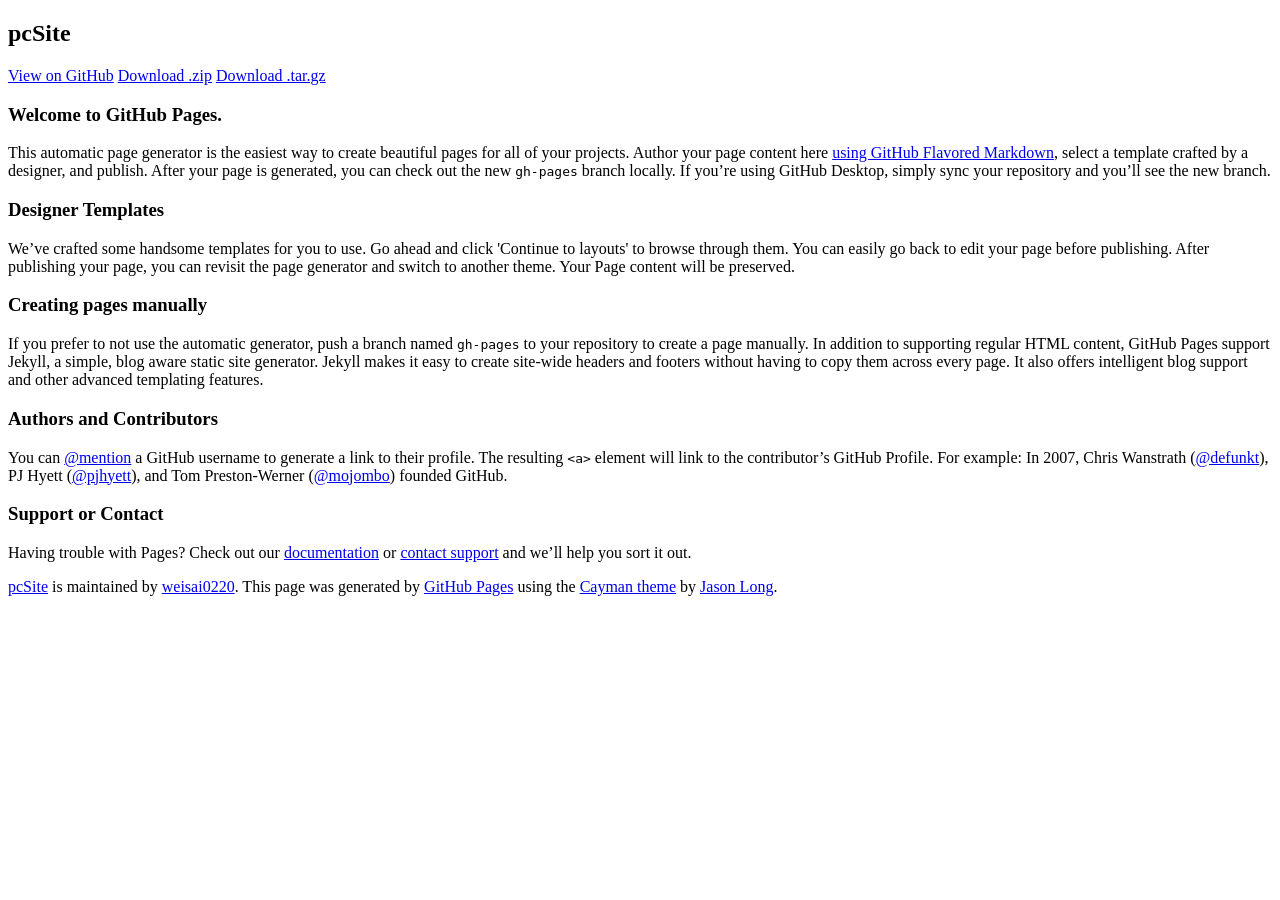
==== commit f1dfef42: "Create gh-pages branch via GitHub" ====
--- a/index.html
+++ b/index.html
@@ -1,1396 +1,57 @@
-﻿<!DOCTYPE html>
-<html>
-<head lang="en">
+<!DOCTYPE html>
+<html lang="en-us">
+  <head>
     <meta charset="UTF-8">
-    <title></title>
-    <link rel="stylesheet" href="css/index1.css"/>
-</head>
-<body>
-<div class="headerBox">
-    <div class="headerNav">
-        <div class="header1">
-            <h1>
-                <a href="#">
-                    <img src="images/head-1.jpg" alt="九天音乐"/>
-                </a>
-                <span>九天音乐</span>
-            </h1>
-            <div class="formSearch">
-                <p class="formSelect">
-                    <select name="selectType" id="">
-                        <option value="song">歌曲</option>
-                        <option value="ablum">专辑</option>
-                        <option value="singer">歌手</option>
-                        <option value="lyric">歌词</option>
-                        <option value="mv">MTV</option>
-                        <option value="musicbox">音乐包</option>
-                    </select>
-                </p>
-                <p class="formText">
-                    <input type="text" value="最近好吗"/>
-                </p>
-                <input type="submit" value="搜索"/>
-            </div>
-            <div class="loginRegister" id="dvnologin">
-                <p>
-                    已经有账号了？
-                    <a href="login.html">登录</a>
-                </p>
-                <p>或
-                    免费 <a href="register.html">注册</a>
-                </p>
-            </div>
-            <ul class="headerList">
-                <li><a href="#">音乐DNA测试</a>|</li>
-                <li><a href="#">九天产品</a>|</li>
-                <li><a href="#">支付中心</a>|</li>
-                <li><a href="#">彩铃专区</a>|</li>
-                <li><a href="#">投诉</a>|</li>
-                <li><a href="#">客服</a></li>
-            </ul>
-        </div>
-    </div>
-</div>
+    <title>pcSite by weisai0220</title>
+    <meta name="viewport" content="width=device-width, initial-scale=1">
+    <link rel="stylesheet" type="text/css" href="stylesheets/normalize.css" media="screen">
+    <link href='https://fonts.googleapis.com/css?family=Open+Sans:400,700' rel='stylesheet' type='text/css'>
+    <link rel="stylesheet" type="text/css" href="stylesheets/stylesheet.css" media="screen">
+    <link rel="stylesheet" type="text/css" href="stylesheets/github-light.css" media="screen">
+  </head>
+  <body>
+    <section class="page-header">
+      <h1 class="project-name">pcSite</h1>
+      <h2 class="project-tagline"></h2>
+      <a href="https://github.com/weisai0220/PC" class="btn">View on GitHub</a>
+      <a href="https://github.com/weisai0220/PC/zipball/master" class="btn">Download .zip</a>
+      <a href="https://github.com/weisai0220/PC/tarball/master" class="btn">Download .tar.gz</a>
+    </section>
 
-<div class="navBox">
-    <ul>
-        <li class="firstNav"><a href="index.html">首页</a></li>
-        <li><a href="music.html">音乐</a></li>
-        <li><a href="#">歌手</a></li>
-        <li><a href="#">MV</a></li>
-        <li><a href="#">排行榜</a></li>
-        <li><a href="#">独立音乐</a></li>
-        <li><a href="#">演出</a></li>
-        <li><a href="#">九天星访</a></li>
-    </ul>
-</div>
+    <section class="main-content">
+      <h3>
+<a id="welcome-to-github-pages" class="anchor" href="#welcome-to-github-pages" aria-hidden="true"><span aria-hidden="true" class="octicon octicon-link"></span></a>Welcome to GitHub Pages.</h3>
 
+<p>This automatic page generator is the easiest way to create beautiful pages for all of your projects. Author your page content here <a href="https://guides.github.com/features/mastering-markdown/">using GitHub Flavored Markdown</a>, select a template crafted by a designer, and publish. After your page is generated, you can check out the new <code>gh-pages</code> branch locally. If you’re using GitHub Desktop, simply sync your repository and you’ll see the new branch.</p>
 
-<div class="layout">
-    <div class="sliderAct">
-        <div class="sliderOuter">
-            <div class="slider">
-                <ul>
-                    <li><a href="#"><img src="images/turnPic01.JPG" alt=""/></a></li>
-                    <li><a href="#"><img src="images/turnPic02.JPG" alt=""/></a></li>
-                    <li><a href="#"><img src="images/turnPic03.JPG" alt=""/></a></li>
-                    <li><a href="#"><img src="images/turnPic04.JPG" alt=""/></a></li>
-                    <li><a href="#"><img src="images/turnPic05.JPG" alt=""/></a></li>
-                </ul>
-            </div>
-            <div class="sliderBtnLeft"></div>
-            <div class="sliderBtnRight"></div>
-            <div class="sliderList">
-                <ul>
-                    <li>1</li>
-                    <li>2</li>
-                    <li>3</li>
-                    <li>4</li>
-                    <li>5</li>
-                </ul>
-            </div>
-        </div>
-        <div class="actBox">
-            <h3>最新活动</h3>
-            <ul>
-                <li><a href="#"><img src="images/tits_01.jpg" alt=""/></a></li>
-                <li><a href="#"><img src="images/tits_02.jpg" alt=""/></a></li>
-            </ul>
-        </div>
-    </div>
-    <div class="skytg">
-        <ul>
-            <li><a href="#"><img src="images/bkholder1.jpg" alt=""/></a></li>
-            <li><a href="#"><img src="images/bkholder2.jpg" alt=""/></a></li>
-            <li><a href="#"><img src="images/bkholder3.jpg" alt=""/></a></li>
-        </ul>
-    </div>
-    <div class="bdBox">
-        <div class="bdBox1">
-            <div class="titleBd">
-                <span class="bdTit bdTit1">九天金曲榜</span>
-                <em>
-                    <a href="#">播放全部</a>
-                </em>
-            </div>
-            <div class="bdDetail">
-                <ul>
-                    <li class="pic50">
-                        <i>01</i>
-                        <a href="#">
-                            <img src="images/dl_01_01.jpg" alt=""/>
-                        </a>
-                        <p>
-                            <a href="#">恭喜发财2016(《澳门风云》)电影歌曲</a>
-                            <span>
-                                <a href="#">刘德华</a>
-                            </span>
-                        </p>
-                        <span class="tag tag1"></span>
-                    </li>
-                    <li class="pic50">
-                        <i>02</i>
-                        <a href="#">
-                            <img src="images/dl_01_02.jpg" alt=""/>
-                        </a>
-                        <p>
-                            <a href="#">方向</a>
-                        <span>
-                            <a href="#">黄绮珊</a>
-                        </span>
-                        </p>
-                        <span class="tag tag2"></span>
-                    </li>
-                    <li class="pic50">
-                        <i>03</i>
-                        <a href="#">
-                            <img src="images/dl_01_03.jpg" alt=""/>
-                        </a>
-                        <p>
-                            <a href="#">柔然时光</a>
-                            <span>
-                                <a href="#">沙宝亮</a>
-                            </span>
-                        </p>
-                        <span class="tag tag3"></span>
-                    </li>
-                    <li class="clear">
-                        <i>04</i>
-                        <p>
-                        <span>
-                            <a href="#">郑钧</a>
-                        </span>
-                            <a href="#">你必须幸福</a>
-                        </p>
-                    </li>
-                    <li class="clear">
-                        <i>05</i>
-                        <p>
-                        <span>
-                            <a href="#">蔡淳佳</a>
-                        </span>
-                            <a href="#">小眼睛</a>
-                        </p>
-                    </li>
-                    <li class="clear">
-                        <i>06</i>
-                        <p>
-                        <span>
-                            <a href="#">好妹妹乐队</a>
-                        </span>
-                            <a href="#">往事只能回味</a>
-                        </p>
-                    </li>
-                    <li class="clear">
-                        <i>07</i>
-                        <p>
-                        <span>
-                            <a href="#">张靓颖</a>
-                        </span>
-                            <a href="#">我的梦</a>
-                        </p>
-                    </li>
-                    <li class="clear">
-                        <i>08</i>
-                        <p>
-                        <span>
-                            <a href="#">谭维维</a>
-                        </span>
-                            <a href="#">地狱就是天堂(角色宣传曲)</a>
-                        </p>
-                    </li>
-                    <li class="clear">
-                        <i>09</i>
-                        <p>
-                        <span>
-                            <a href="#">王铮亮</a>
-                        </span>
-                            <a href="#">相爱一场（完整版）Love of a lifetime（CD version）</a>
-                        </p>
-                    </li>
-                    <li class="clear">
-                        <i>10</i>
-                        <p>
-                        <span>
-                            <a href="#">迪克牛仔</a>
-                        </span>
-                            <a href="#">老朋友(片尾曲)</a>
-                        </p>
-                    </li>
-                </ul>
-            </div>
-            <div class="bdjs">
-                <h3>
-                    <em>榜单介绍</em>
-                </h3>
-                <span style="display: none"></span>
-                <div style="display: none">
-                    厅等新媒体平台每周更新、循环播出。所有歌曲需唱片公司或独立音乐人歌曲版权授权后便有资格上榜，上榜名次均有网友投票决定，最大限度保证榜单的含金量。
-                </div>
-            </div>
-        </div>
-        <div class="bdBox1 borderBox">
-            <div class="titleBd">
-                <span class="bdTit bdTit3">九天金曲榜</span>
-            </div>
-            <div class="bdDetail">
-                <ul>
-                    <li class="pic50">
-                        <i>01</i>
-                        <a href="#">
-                            <img src="images/dl_02_01.jpg" alt=""/>
-                        </a>
-                        <p>
-                            <a href="#">李宇春</a>
-                        <span>
-                        </span>
-                        </p>
-                        <span class="tag tag1"></span>
-                    </li>
-                    <li class="pic50">
-                        <i>02</i>
-                        <a href="#">
-                            <img src="images/dl_02_02.jpg" alt=""/>
-                        </a>
-                        <p>
-                            <a href="#">陈志朋</a>
-                        <span>
-                        </span>
-                        </p>
-                        <span class="tag tag2"></span>
-                    </li>
-                    <li class="pic50">
-                        <i>03</i>
-                        <a href="#">
-                            <img src="images/dl_02_03.jpg" alt=""/>
-                        </a>
-                        <p>
-                            <a href="#">张靓颖</a>
-                        <span>
-                        </span>
-                        </p>
-                        <span class="tag tag3"></span>
-                    </li>
-                    <li class="clear">
-                        <i>04</i>
-                        <p>
-                        <span>
-                            <a href="#"></a>
-                        </span>
-                            <a href="#">陈楚生</a>
-                        </p>
-                    </li>
-                    <li class="clear">
-                        <i>05</i>
-                        <p>
-                        <span>
-                            <a href="#"></a>
-                        </span>
-                            <a href="#">陈坤</a>
-                        </p>
-                    </li>
-                    <li class="clear">
-                        <i>06</i>
-                        <p>
-                        <span>
-                            <a href="#"></a>
-                        </span>
-                            <a href="#">韩庚</a>
-                        </p>
-                    </li>
-                    <li class="clear">
-                        <i>07</i>
-                        <p>
-                        <span>
-                            <a href="#"></a>
-                        </span>
-                            <a href="#">郑钧</a>
-                        </p>
-                    </li>
-                    <li class="clear">
-                        <i>08</i>
-                        <p>
-                        <span>
-                            <a href="#"></a>
-                        </span>
-                            <a href="#">王蓉</a>
-                        </p>
-                    </li>
-                    <li class="clear">
-                        <i>09</i>
-                        <p>
-                        <span>
-                            <a href="#"></a>
-                        </span>
-                            <a href="#">谭维维</a>
-                        </p>
-                    </li>
-                    <li class="clear">
-                        <i>10</i>
-                        <p>
-                        <span>
-                            <a href="#"></a>
-                        </span>
-                            <a href="#">高云翔</a>
-                        </p>
-                    </li>
-                </ul>
-            </div>
-            <div class="bdjs">
-                <h3>
-                    <em>榜单介绍</em>
-                </h3>
-                <span style="display: none"></span>
-                <div style="display: none">
-                    九天人气歌手榜为周榜单，每周根据网友投票时时更新名次，是歌手人气的真实体现，连续4周获得人气冠军歌手将获得九天音乐颁发的奖杯。
-                </div>
-            </div>
-        </div>
-        <div class="bdBox1 borderBox">
-            <div class="titleBd">
-                <span class="bdTit bdTit2">九天新歌榜</span>
-                <em>
-                    <a href="#">播放全部</a>
-                </em>
-            </div>
-            <div class="bdDetail">
-                <ul>
-                    <li class="pic50">
-                        <i>01</i>
-                        <a href="#">
-                            <img src="images/dl_03_01.jpg" alt=""/>
-                        </a>
-                        <p>
-                            <a href="#">可念不可说</a>
-                        <span>
-                            <a href="#">崔子格</a>
-                        </span>
-                        </p>
-                        <span class="tag tag1"></span>
-                    </li>
-                    <li class="pic50">
-                        <i>02</i>
-                        <a href="#">
-                            <img src="images/dl_03_02.jpg" alt=""/>
-                        </a>
-                        <p>
-                            <a href="#">叶问(《叶问3》宣传曲)</a>
-                        <span>
-                            <a href="#">王蓉</a>
-                        </span>
-                        </p>
-                        <span class="tag tag2"></span>
-                    </li>
-                    <li class="pic50">
-                        <i>03</i>
-                        <a href="#">
-                            <img src="images/dl_03_03.jpg" alt=""/>
-                        </a>
-                        <p>
-                            <a href="#">我的大学（超级网剧《睡在我上铺的兄弟》主题曲）</a>
-                        <span>
-                            <a href="#">萧敬腾</a>
-                        </span>
-                        </p>
-                        <span class="tag tag3"></span>
-                    </li>
-                    <li class="clear">
-                        <i>04</i>
-                        <p>
-                        <span>
-                            <a href="#">陈楚生</a>
-                        </span>
-                            <a href="#">不如怀念(片尾曲)</a>
-                        </p>
-                    </li>
-                    <li class="clear">
-                        <i>05</i>
-                        <p>
-                        <span>
-                            <a href="#">薛凯琪</a>
-                        </span>
-                            <a href="#">所有下雨天</a>
-                        </p>
-                    </li>
-                    <li class="clear">
-                        <i>06</i>
-                        <p>
-                        <span>
-                            <a href="#">刘德华</a>
-                        </span>
-                            <a href="#">恭喜发财2016(《澳门风云》)电影歌曲</a>
-                        </p>
-                    </li>
-                    <li class="clear">
-                        <i>07</i>
-                        <p>
-                        <span>
-                            <a href="#">高云翔</a>
-                        </span>
-                            <a href="#">爱下去</a>
-                        </p>
-                    </li>
-                    <li class="clear">
-                        <i>08</i>
-                        <p>
-                        <span>
-                            <a href="#">吴樾</a>
-                        </span>
-                            <a href="#">财神么么哒（电影《仙班校园》主题曲）</a>
-                        </p>
-                    </li>
-                    <li class="clear">
-                        <i>09</i>
-                        <p>
-                        <span>
-                            <a href="#">陈洁仪</a>
-                        </span>
-                            <a href="#">天冷就回来</a>
-                        </p>
-                    </li>
-                    <li class="clear">
-                        <i>10</i>
-                        <p>
-                        <span>
-                            <a href="#">谭维维</a>
-                        </span>
-                            <a href="#">地狱就是天堂（角色宣传曲）</a>
-                        </p>
-                    </li>
-                </ul>
-            </div>
-            <div class="bdjs">
-                <h3>
-                    <em>榜单介绍</em>
-                </h3>
-                <span style="display: none"></span>
-                <div style="display: none">
-                    九天音乐与著名电视节目打造全新榜单：九天金曲将获得全国464个城市，城际客车、移动电视、户外大屏、校园电视、候车厅等新媒体平台每周更新、循环播出。所有歌曲需唱片公司或独立音乐人歌曲版权授权后便有资格上榜，上榜名次均有网友投票决定，最大限度保证榜单的含金量。
-                </div>
-            </div>
-        </div>
-    </div>
-    <div class="djdXdq">
-        <div class="djd">
-            <h3 class="tit">大荐碟</h3>
-            <ul>
-                <li>
-                    <div>
-                        <a href="#">
-                            <img src="images/tj_01.jpg" class="linkimg" alt=""/>
-                        </a>
-                        <a href="#">
-                            <span class="btnPlay"></span>
-                        </a>
-                    </div>
-                    <p>
-                        <a href="#">I Miss You</a>
-                    </p>
-                    <span>
-                        <a href="#">鲸鱼岛乐队</a>
-                    </span>
-                </li>
-                <li>
-                    <div>
-                        <a href="#">
-                            <img src="images/tj_02.jpg" class="linkimg" alt=""/>
-                        </a>
-                        <a href="#">
-                            <span class="btnPlay"></span>
-                        </a>
-                    </div>
-                    <p>
-                        <a href="#">Longing for you</a>
-                    </p>
-                    <span>
-                        <a href="#">周笔畅</a>
-                    </span>
-                </li>
-                <li>
-                    <div>
-                        <a href="#">
-                            <img src="images/tj_03.jpg" class="linkimg" alt=""/>
-                        </a>
-                        <a href="#">
-                            <span class="btnPlay"></span>
-                        </a>
-                    </div>
-                    <p>
-                        <a href="#">宝贝 妈妈</a>
-                    </p>
-                    <span>
-                        <a href="#">张靓颖</a>
-                    </span>
-                </li>
-            </ul>
-        </div>
-        <div class="xdq">
-            <h3 class="tit">星单曲</h3>
-            <ul>
-                <li>
-                    <div>
-                        <a href="#">
-                            <img src="images/dq_01.jpg" class="linkimg" alt=""/>
-                        </a>
-                        <a href="#">
-                            <span class="btnPlay"></span>
-                        </a>
-                    </div>
-                    <p>
-                        <a href="#">Give Me Five</a>
-                    </p>
-                    <span>
-                        <a href="#">赵奕欢</a>
-                    </span>
-                </li>
-                <li>
-                    <div>
-                        <a href="#">
-                            <img src="images/dq_02.jpg" class="linkimg" alt=""/>
-                        </a>
-                        <a href="#">
-                            <span class="btnPlay"></span>
-                        </a>
-                    </div>
-                    <p>
-                        <a href="#">世界之声</a>
-                    </p>
-                    <span>
-                        <a href="#">阿吉太组合</a>
-                    </span>
-                </li>
-                <li>
-                    <div>
-                        <a href="#">
-                            <img src="images/dq_03.jpg" class="linkimg" alt=""/>
-                        </a>
-                        <a href="#">
-                            <span class="btnPlay"></span>
-                        </a>
-                    </div>
-                    <p>
-                        <a href="#">重要的话说三遍(伴奏曲)</a>
-                    </p>
-                    <span>
-                        <a href="#">SING女团</a>
-                    </span>
-                </li>
-            </ul>
-        </div>
-    </div>
-    <div class="bg_sf_xf">
-        <div class="leftBox">
-            <div class="bgyBox">
-                <h3 class="bgTit">八卦娱</h3>
-                <ul>
-                    <li>
-                        <a href="#">
-                            <img src="images/bg_01.JPG" alt=""/>
-                        </a>
-                        <p>
-                            <a href="#">《我是杜拉拉》受好评电影主题曲</a>
-                        </p>
-                    </li>
-                    <li>
-                        <a href="#">
-                            <img src="images/bg_02.JPG" alt=""/>
-                        </a>
-                        <p>
-                            <a href="#">铁娘子乐队中国首秀 乐迷</a>
-                        </p>
-                    </li>
-                    <li>
-                        <a href="#">
-                            <img src="images/bg_03.JPG" alt=""/>
-                        </a>
-                        <p>
-                            <a href="#">刘涛献唱《欢乐颂》插曲</a>
-                        </p>
-                    </li>
-                </ul>
-            </div>
-            <div class="xsfBox">
-                <h3 class="xsfTit">新首发</h3>
-                <ul>
-                    <li>
-                        <div>
-                            <a href="#">
-                                <img src="images/sf_01.jpg" class="linkimg" alt=""/>
-                            </a>
-                            <a href="#">
-                                <span class="btnPlay"></span>
-                            </a>
-                        </div>
-                        <p>
-                            <a href="#">猜猜我是谁</a>
-                        </p>
-                    <span>
-                        <a href="#">叶子琪</a>
-                    </span>
-                    </li>
-                    <li>
-                        <div>
-                            <a href="#">
-                                <img src="images/sf_02.jpg" class="linkimg" alt=""/>
-                            </a>
-                            <a href="#">
-                                <span class="btnPlay"></span>
-                            </a>
-                        </div>
-                        <p>
-                            <a href="#">新神武乐逍遥</a>
-                        </p>
-                    <span>
-                        <a href="#">钟一宪</a>
-                    </span>
-                    </li>
-                    <li>
-                        <div>
-                            <a href="#">
-                                <img src="images/sf_03.jpg" class="linkimg" alt=""/>
-                            </a>
-                            <a href="#">
-                                <span class="btnPlay"></span>
-                            </a>
-                        </div>
-                        <p>
-                            <a href="#">Losing You</a>
-                        </p>
-                    <span>
-                        <a href="#">曹轩宾</a>
-                    </span>
-                    </li>
-                    <li>
-                        <div>
-                            <a href="#">
-                                <img src="images/sf_04.jpg" class="linkimg" alt=""/>
-                            </a>
-                            <a href="#">
-                                <span class="btnPlay"></span>
-                            </a>
-                        </div>
-                        <p>
-                            <a href="#">T.O.B戏子</a>
-                        </p>
-                    <span>
-                        <a href="#">T.O.B戏子</a>
-                    </span>
-                    </li>
-                </ul>
-            </div>
-        </div>
-        <div class="jtBox">
-            <h3 class="jtTit">九天星访</h3>
-            <div class="jtOuter">
-                <h4 class="jtOuterTit">罗志祥-九天星访</h4>
-                <div class="jtImg">
-                    <a href="#">
-                        <img src="images/lzx.JPG" alt=""/>
-                    </a>
-                    <a href="#">
-                        <span class="vedioBtn"></span>
-                    </a>
-                </div>
-                <p class="jtBottom">9SKY独家</p>
-            </div>
-        </div>
-    </div>
-    <div class="ycMV">
-        <div class="ycBox">
-            <h3 class="ycTit">看演出</h3>
-            <ul>
-                <li>
-                    <a href="#">
-                        <img src="images/yc_01.JPG" alt=""/>
-                        <span>陈志朋</span>
-                    </a>
-                </li>
-                <li>
-                    <a href="#">
-                        <img src="images/yc_02.JPG" alt=""/>
-                        <span>你好，忧愁</span>
-                    </a>
-                </li>
-            </ul>
-        </div>
-        <div class="MVBox">
-            <h3 class="mvTit">MV推荐</h3>
-            <ul>
-                <li>
-                    <a href="#">
-                        <img src="images/mv_01.JPG" alt=""/>
-                    </a>
-                    <a href="#">
-                        <span>Racheal</span>-
-                    </a>
-                    <a href="#">
-                        <em>金志文</em>
-                    </a>
-                </li>
-                <li>
-                    <a href="#">
-                        <img src="images/mv_02.JPG" alt=""/>
-                    </a>
-                    <a href="">
-                        <span>他和她</span>-
-                    </a>
-                    <a href="">
-                        <em>陈志朋</em>
-                    </a>
-                </li>
-            </ul>
-        </div>
-    </div>
-    <div class="flashBox">
-        <div class="box1">
-            <div>
-                <a href="#">
-                    <img src="images/zpq_01.png" alt=""/>
-                    <div class="boxShow">
-                        <img src="images/zpq_01.png" alt=""/>
-                        <h3>时光回望 爵士经典</h3>
-                        <p>宛如一杯香醇的咖啡，微醺的爵士歌谣，总能够带人远离烦躁的生活琐事，让思绪</p>
-                    </div>
-                </a>
-            </div>
-            <div>
-                <a href="#">
-                    <img src="images/zpq_02.png" alt=""/>
-                    <div class="boxShow">
-                        <img src="images/zpq_02.png" alt=""/>
-                        <h3>KPop大赏之后起之秀</h3>
-                        <p>  Pledis社长韩成秀30岁的时候从国立舞团辞职，一心想涉入Kpop行业。向许多娱乐公司投递简历都没人要，后来他直接找到SM的社长李秀满，并进入了SM公司担任BoA的经纪人。积累学习了经验后创建了Pledis Entertainment，2007年打造了舞后孙丹菲、2009年推出魅力女团After School，一年之后推出AS小分队Orange Caramel，2012年3月首次推出男团NU'EST，5月推出女神团Hello Venus。Pledis曾在12年4月表示会推出一个暂名为“Seventeen”的17人男子团体，一旦推出后该团将成为继Super Junior后KPop最大型的组合，但由于各种原因，Seventeen的正式出道估计要推迟到2013年了。</p>
-                    </div>
-                </a>
-            </div>
-            <div>
-                <a href="#">
-                    <img src="images/zpq_03.png" alt=""/>
-                    <div class="boxShow">
-                        <img src="images/zpq_03.png" alt=""/>
-                        <h3>KPop大赏之王牌SM</h3>
-                        <p> SM是Star Museum的缩写，意为“明星博物馆”、“名人殿堂”。在韩国有“造星工厂”之称的SM公司老总李秀满于1995年创办了韩国SM娱乐有限公司，开创了韩国企划公司的新时代。SM公司是韩国最大也是最富有争议的娱乐公司，很多的fans在提到它时无不咬牙切齿，恨不得扒皮拆骨。就艺人的个人发展而言，SM实在不是佳选，实力的强大注定了其强迫性，在SM公司，“想要做自己的音乐”这种事是不可能实现的，一切都得按照公司的企划来，没有自主性。SM整体的音乐风格偏向舞曲，加以摇滚、爵士、Hip-Hop等其他音乐元素。优秀的音乐制作班底使得SM的作品自成一派，有其独到之处让人过耳不忘。</p>
-                    </div>
-                </a>
-            </div>
-            <div>
-                <a href="#">
-                    <img src="images/zpq_04.png" alt=""/>
-                    <div class="boxShow">
-                        <img src="images/zpq_04.png" alt=""/>
-                        <h3>KPOP大赏之娱乐巨头JYP Entertainment</h3>
-                        <p> 1997年11月，朴振英在朋友的帮助下以5000万韩元注册了一家名为“泰宏”的小型经纪公司，这就是如今JYP Entertainment的前身。当时旗下歌手也只有朴振英自己。2001年4月，泰宏公司正式更名为JYP Entertainment。2007年，JYP成立了纽约分部，2008年，北京分部成立。2011年，JYP宣布与裴勇俊创办的经理人公司KeyEast，张东健及玄彬所属的AM娱乐公司、张根硕的经理人公司Star J、BigBang所属的YG、拥有东方神起的SM等5大阵营携手合作，成立United Asia Management（简称UAM）超大型国际经理人公司。至此，JYP与YG、SM三家正式成为了韩国娱乐经纪公司的三大巨头。</p>
-                    </div>
-                </a>
-            </div>
-            <div>
-                <a href="#">
-                    <img src="images/zpq_05.png" alt=""/>
-                    <div class="boxShow">
-                        <img src="images/zpq_05.png" alt=""/>
-                        <h3>K-Pop大赏之嘻哈巨头YG Entertainment</h3>
-                        <p>YG Entertainment是由已解散的90年代当红团体“徐太志与孩子们”团员之一的杨贤硕所创立。“YG”取自于杨贤硕的昵称“杨君(Yang Goon)”之字首缩写而成。YG是韩国最具代表性的专注于R&B和Hip hop音乐的娱乐公司。在YG成立之前，嘻哈音乐在韩国并不十分流行。YG一直HIPHOP市场，也正是因为杨贤硕的关系，“徐太志与孩子们”这个组合可以说是韩国HIPHOP风的开山鼻祖，正是这个组合的出现使HIPHOP音乐文化深入韩国的。目前在韩国众多娱乐公司中， YG是拥有最多真正全能实力派的公司，也是韩国声誉最好众明星最和谐的公司。</p>
-                    </div>
-                </a>
-            </div>
-            <div>
-                <a href="#">
-                    <img src="images/zpq_06.png" alt=""/>
-                    <div class="boxShow">
-                        <img src="images/zpq_06.png" alt=""/>
-                        <h3>发现新声音 之 欧美乐坛90后</h3>
-                        <p>长江后浪推前浪， 一代新人换旧人， 在流行音乐快速发展的今天，*1 )3 80后歌手已经不是什么新鲜话题了，一大群90后音乐人们正在快速地成长， 并逐渐成为流行乐坛的主流。本期发现新声音， 小编带大家到欧美乐坛看看，盘点由Justin Bieber领衔的欧美乐坛90后们！</p>
-                    </div>
-                </a>
-            </div>
-            <div>
-                <a href="#">
-                    <img src="images/zpq_07.png" alt=""/>
-                    <div class="boxShow">
-                        <img src="images/zpq_07.png" alt=""/>
-                        <h3>好久不见的好声音</h3>
-                        <p> 音乐圈是一个充满了奇迹的地方，有一夕爆红的偶像，也有历久弥新的经典歌曲。每年都会涌现出无数的新声音和无数新鲜的旋律。受尽了口水歌的轰炸，人们有时候不禁会想念起那些回忆里经久不衰的好声音，他们曾经陪伴我们渡过一段美好的日子，他们也许早已淡出我们的视线，那些优美的声音却时不时地总在耳边响起，不曾被人遗忘……</p>
-                    </div>
-                </a>
-            </div>
-            <div>
-                <a href="#">
-                    <img src="images/zpq_08.png" alt=""/>
-                    <div class="boxShow">
-                        <img src="images/zpq_08.png" alt=""/>
-                        <h3>拥抱你的晚安音乐</h3>
-                        <p>她是春天里的一缕清风，夏天里的一杯冰水，秋天里的一壶暖茶，冬天里的一炉篝火。安静舒缓的晚安音乐就像是恒定的27度室温，总是令你倍感舒适。她真挚到不带任何伪装，就如窗外那皎洁的月，散发着清朗的光芒。只要你想到它，你就看它一眼，它就挂在那里，恒古不变。所以也请你，暂时卸下伪装，抛开一切的对错与规则，试着感受她，流淌的音符滑过你的耳边，萦绕在你周围。安安静静，包围着你……</p>
-                    </div>
-                </a>
-            </div>
-            <div>
-                <a href="#">
-                    <img src="images/zpq_09.png" alt=""/>
-                    <div class="boxShow">
-                        <img src="images/zpq_09.png" alt=""/>
-                        <h3>一歌一故事——唱谈世间百态</h3>
-                        <p> 每首歌都在向你我诉说着故事，关于爱情或者生活，唱给某人或者某物。是否别人正在讲述着你的故事？听听这里的歌曲，他们为你讲述着世间百态或许有你经历的，或许在你身边发生，或许你闻所未闻。</p>
-                    </div>
-                </a>
-            </div>
-            <div>
-                <a href="#">
-                    <img src="images/zpq_10.png" alt=""/>
-                    <div class="boxShow">
-                        <img src="images/zpq_10.png" alt=""/>
-                        <h3>叫醒你的早安音乐</h3>
-                        <p>早安！在这个清晨醒来的时刻，你眼前的世界是否如昨晚睡下时的一样？是否正在回味着昨晚的美梦，抑或庆幸着噩梦的结束。我们每天都要以各种各样的方式被唤醒，用各种心情去证实这个世界的安好。当第一缕晨光透过黑暗，缓缓扑洒在每一寸土地时，我们未知的一天也与这个世界一同醒来。今天是什么把你的耳朵叫醒的呢？在宁静或喧闹的清晨，让我们的身体浸泡在音乐的芬芳里，迎接这属于我们自己的新一天吧！</p>
-                    </div>
-                </a>
-            </div>
-            <div>
-                <a href="#">
-                    <img src="images/zpq_11.png" alt=""/>
-                    <div class="boxShow1">
-                        <div class="hp">
-                            <h3>纯文艺恋爱</h3>
-                            <p>流行和潮流总是在不经意间颠覆了很多东西，短短几年间，“文艺”这个词已经从“文艺青年”眼中颇有些得意的“标签”，变成普通青年的眼中“装逼”的代名词——“文艺”本身有什么错？纯属躺枪。所以，你可以看晦暗沉闷的文艺片，听不知道从世界哪个角落里冒出来的冷僻音乐，沉迷在唯美迷离的影像世界……但如果有人胆敢说你“文艺”，你立刻火冒三丈反呛对方“你才文艺，你们全家都文艺”。这就是现世，你可以冷眼旁观，但终究还是在乎别人对你的看法。人是世俗的人，所以生活终究无法像电影里那样纯粹那样洒脱那样疯狂。而爱情，就像菜单上“仅供参考”的菜品图片，甭管照片上美似天仙，端上来之后总是让你不想再多看一眼。然而，美总是遍地开放，区别在于站在风景背后的你有没有一双欣赏的眼睛，即便我们平淡又平凡的爱情，也能过得像文艺电影般浪漫精彩。</p>
-                        </div>
-                        <img src="images/zpq_11.png" alt=""/>
-                    </div>
-                </a>
-            </div>
-            <div>
-                <a href="#">
-                    <img src="images/zpq_12.png" alt=""/>
-                    <div class="boxShow  boxShow1" >
-                        <div class="hp">
-                            <h3>爱与乐的教育——准妈妈的胎教音乐</h3>
-                            <p>胎儿在6个月时，大脑细胞的数目已接近成人，各种感觉器官起趋于完善，对母体内外的刺激能做出一定的反应，胎教便从这时候开始。胎教的进行应定时，挑选宝宝抬动频繁的时间，这说明宝宝醒着。每天不要超过10分钟，如果宝宝胎动突然频繁，说明他不喜欢，可以暂停。接受胎教的宝宝一般有如下反应：到该听音乐的时间会胎动频繁，表示想听；一听到音乐就不太动了，表示正在听；曲目之间停顿的时候，胎动又开始，说明宝宝听得很认真呢；音乐结束后，又会开始动。如果你是位准妈妈，那就把大大的耳机带到你的肚皮上吧，让你可爱的宝宝感受到你对他的爱。</p>
-                        </div>
+<h3>
+<a id="designer-templates" class="anchor" href="#designer-templates" aria-hidden="true"><span aria-hidden="true" class="octicon octicon-link"></span></a>Designer Templates</h3>
 
-                        <img src="images/zpq_12.png" alt=""/>
-                    </div>
-                </a>
-            </div>
+<p>We’ve crafted some handsome templates for you to use. Go ahead and click 'Continue to layouts' to browse through them. You can easily go back to edit your page before publishing. After publishing your page, you can revisit the page generator and switch to another theme. Your Page content will be preserved.</p>
 
-            <div>
-                <a href="#">
-                    <img src="images/zpq_01_01.png" alt=""/>
-                    <div class="boxShow">
-                        <img src="images/zpq_01_01.png" alt=""/>
-                        <h3>电子乐详解之Lounge 沙发舞曲</h3>
-                        <p>严格来说Lounge Music(沙发音乐)并不是指一种音乐类型，它是一种生活状态，它迷人的地方就在于多变的曲风与慵懒的态度。它可以使Electronica、Downtempo、Drum</p>
-                    </div>
-                </a>
-            </div>
-            <div>
-                <a href="#">
-                    <img src="images/zpq_01_02.png" alt=""/>
-                    <div class="boxShow">
-                        <img src="images/zpq_01_02.png" alt=""/>
-                        <h3>K-Pop大赏之王牌SM Entertainment（上）</h3>
-                        <p>SM是Star Museum的缩写，意为“明星博物馆”、“名人殿堂”。在韩国有“造星工厂”之称的SM公司老总李秀满于1995年创办了韩国SM娱乐有限公司，开创了韩国企划公司的新时代。SM公司是韩国最大也是最富有争议的娱乐公司，很多的fans在提到它时无不咬牙切齿，恨不得扒皮拆骨。就艺人的个人发展而言，SM实在不是佳选，实力的强大注定了其强迫性，在SM公司，“想要做自己的音乐”这种事是不可能实现的，一切都得按照公司的企划来，没有自主性。SM整体的音乐风格偏向舞曲，加以摇滚、爵士、Hip-Hop等其他音乐元素。优秀的音乐制作班底使得SM的作品自成一派，有其独到之处让人过耳不忘。</p>
-                    </div>
-                </a>
-            </div>
-            <div>
-                <a href="#">
-                    <img src="images/zpq_01_03.png" alt=""/>
-                    <div class="boxShow">
-                        <img src="images/zpq_01_03.png" alt=""/>
-                        <h3>Simple Life 简单生活</h3>
-                        <p>为什么我们总是在感叹人越长大，就越不容易快乐起来呢？是我们所处的世界变复杂了，还是我们自己变复杂了？童年那些琐碎而简单的快乐哪里去了？越来越多的物质、欲望的堆积，让你还会为一小块牛皮糖、一件漂亮的衣服而欢呼雀跃么？我们的生活何时变得复杂了起来？也许是世界变了，但如果我们能始终保持简单生活得态度，将会发现，原来一个人喝杯红茶，读一本放置很久的小说，听一首动听的歌，悠闲的度过这样一个慵懒的下午，也是一件十分快乐的事……</p>
-                    </div>
-                </a>
-            </div>
-            <div>
-                <a href="#">
-                    <img src="images/zpq_01_04.png" alt=""/>
-                    <div class="boxShow">
-                        <img src="images/zpq_01_04.png" alt=""/>
-                        <h3>夜凉如水 民谣小酌</h3>
-                        <p> 喜欢在夜晚听歌，关门关窗，尽量不扰民，夜凉如水，最适合听民谣这类曲风温柔的歌，简单几句拨弦，一把平实的嗓音，没有澎湃的鼓点，没有华丽的SOLO，只有朴实无华的弦律，和耐人寻味的几句歌词，让独自一人的夜晚，心生良多感触。</p>
-                    </div>
-                </a>
-            </div>
-            <div>
-                <a href="#">
-                    <img src="images/zpq_01_05.png" alt=""/>
-                    <div class="boxShow">
-                        <img src="images/zpq_01_05.png" alt=""/>
-                        <h3>朝九晚五的路上随身听</h3>
-                        <p> 在汽车上，在地铁里，在骑行中，在街上走。每天有多少时间在路上度过，就有多少事物被我们撞见；每次有多少心事被唤起，就有多少心情想借机抒发。环顾周围的风景，穿过熙攘的人群，我想隔绝在自己一个人的时空里，就这样让心灵跟随音乐随处漂泊。</p>
-                    </div>
-                </a>
-            </div>
-            <div>
-                <a href="#">
-                    <img src="images/zpq_01_06.png" alt=""/>
-                    <div class="boxShow">
-                        <img src="images/zpq_01_06.png" alt=""/>
-                        <h3>空灵地带——New Age Music</h3>
-                        <p>这里是新世纪音乐诞生与成长的地方，可以说这里是新世纪音乐的“伊甸园”。几百年沉淀而成的理性和完美主义以及内敛自省的民族精神，融合了现代西方的个性色彩与解放风气，共同孕育了新世纪音乐的独特灵魂——创新独立而又洋溢着对世界无分彼此的关爱。这里有太多杰出的艺术家，除了Enigma, 还有Ginkgo Garden，Oliver Shanti，Mars Lasar，Karunesh， Cusco，Aschera，Christopher Franke，Yara，Bella Sonus……每一位都是堪称独当一面的表表者。他们的音乐是属于世上每个人的，但同时又只独属于他们自己的。</p>
-                    </div>
-                </a>
-            </div>
-            <div>
-                <a href="#">
-                    <img src="images/zpq_01_07.png" alt=""/>
-                    <div class="boxShow">
-                        <img src="images/zpq_01_07.png" alt=""/>
-                        <h3>悲伤时唱首歌——悲伤恋歌欧美篇</h3>
-                        <p> “音乐最大的好处的是，它‘击中’你时全无痛感。”已故的雷鬼歌王鲍勃·马利曾这样唱。但他错了 ，最近一次科学实验证明，流行音乐也会让听者产生各种生理反应。而在众多悲伤的歌曲中，英伦摇滚 乐队TheVerve的经典曲目《The Drugs Don't Work》是毫无疑问的“悲歌之王”，悲怅微微撕裂的嗓音，一声声都在刺激泪腺。</p>
-                    </div>
-                </a>
-            </div>
-            <div>
-                <a href="#">
-                    <img src="images/zpq_01_08.png" alt=""/>
-                    <div class="boxShow">
-                        <img src="images/zpq_01_08.png" alt=""/>
-                        <h3>时光回望 爵士经典</h3>
-                        <p>宛如一杯香醇的咖啡，微醺的爵士歌谣，总能够带人远离烦躁的生活琐事，让思绪</p>
-                    </div>
-                </a>
-            </div>
-            <div>
-                <a href="#">
-                    <img src="images/zpq_01_09.png" alt=""/>
-                    <div class="boxShow">
-                        <img src="images/zpq_01_09.png" alt=""/>
-                        <h3>激情魅惑 性感极致——拉丁音乐</h3>
-                        <p> 拉丁美洲的音乐，是混合型音乐，融合了白人音乐、非洲音乐和印第安音乐，长期沉淀后，由天性热情奔放的拉丁美洲人歌唱出来，成为一种多姿多彩充满活力，动感十足的拉丁文化。拉丁音乐是世界流行音乐的重要一脉。</p>
-                    </div>
-                </a>
-            </div>
-            <div>
-                <a href="#">
-                    <img src="images/zpq_01_10.png" alt=""/>
-                    <div class="boxShow">
-                        <img src="images/zpq_01_10.png" alt=""/>
-                        <h3>时光回望 爵士经典</h3>
-                        <p>宛如一杯香醇的咖啡，微醺的爵士歌谣，总能够带人远离烦躁的生活琐事，让思绪</p>
-                    </div>
-                </a>
-            </div>
-            <div>
-                <a href="#">
-                    <img src="images/zpq_01_11.png" alt=""/>
-                    <div class="boxShow  boxShow1">
-                        <div class="hp">
-                            <h3>有了快感你就喊——舞池High曲</h3>
-                            <p> 惹眼的热身辣妹、令人晕眩的舞台灯光，张狂奔放的身体，和DJ台上传来的轰鸣般的音乐声……想想就很High的事，我想很多人沉醉于Club的原因除了可以疏解压力外，更多的是来自音乐本身的吸引吧？诚实而言，相比在Disco内一起High，我自己是更喜欢躲在家里，把音响声音开大，自己偷着乐的那种类型。不管是哪一种，人活得Happy才是硬道理！甭管是什么风格，能让身体High起来才是王道！放松身体，把耳朵叫醒，让舞曲的节拍调动你的活动细胞，有了快感你就喊！</p>
-                        </div>
+<h3>
+<a id="creating-pages-manually" class="anchor" href="#creating-pages-manually" aria-hidden="true"><span aria-hidden="true" class="octicon octicon-link"></span></a>Creating pages manually</h3>
 
-                        <img src="images/zpq_01_11.png" alt=""/>
-                    </div>
-                </a>
-            </div>
-            <div>
-                <a href="#">
-                    <img src="images/zpq_01_12.png" alt=""/>
-                    <div class="boxShow  boxShow1">
-                        <h3>光影浪漫——那些电影中动听的歌曲</h3>
-                        <p>虽然说电影是光和影的魔法，但自进入有声片时代起，音乐一直都在电影中占据着很重要的位置。想想看这么多年看过的电影中，有哪些画面哪些场景令你感动，而又有哪些配乐和歌曲令你印象深刻？如《辛德勒的名单》中那段著名的小提琴，《少林寺》里那首流传已久的“牧羊曲”……因为有电影画面的配合，在电影场景中听到的歌曲往往具有强烈的画面感，同时也更加容易打动人心，这一辑里，我们一起回顾一些电影中动听的歌曲……</p>
-                        <img src="images/zpq_01_12.png" alt=""/>
-                    </div>
-                </a>
-            </div>
+<p>If you prefer to not use the automatic generator, push a branch named <code>gh-pages</code> to your repository to create a page manually. In addition to supporting regular HTML content, GitHub Pages support Jekyll, a simple, blog aware static site generator. Jekyll makes it easy to create site-wide headers and footers without having to copy them across every page. It also offers intelligent blog support and other advanced templating features.</p>
 
-            <div>
-                <a href="#">
-                    <img src="images/zpq_02_01.png" alt=""/>
-                    <div class="boxShow">
-                        <img src="images/zpq_02_01.png" alt=""/>
-                        <h3>Love Song——爱在情歌蔓延时</h3>
-                        <p>爱，是一个人的事；相爱，才是俩个人的事。
-                            一首情歌，一个爱情故事。
-                            爱在情歌蔓延时，我们静静握住彼此的手，让旋律在耳畔轻舞，让爱意在心中飞扬……</p>
-                    </div>
-                </a>
-            </div>
-            <div>
-                <a href="#">
-                    <img src="images/zpq_02_02.png" alt=""/>
-                    <div class="boxShow">
-                        <img src="images/zpq_02_02.png" alt=""/>
-                        <h3>慵懒午后，音乐红茶坊</h3>
-                        <p>如果您这个下午，闲来无事，不如泡杯茶，打开音响，读一本想看已久的小说，享受一个难得“慵懒”的下午，给紧绷的神经放个假……</p>
-                    </div>
-                </a>
-            </div>
-            <div>
-                <a href="#">
-                    <img src="images/zpq_02_03.png" alt=""/>
-                    <div class="boxShow">
-                        <img src="images/zpq_02_03.png" alt=""/>
-                        <h3>映像国际唱片公司专题</h3>
-                        <p></p>
-                    </div>
-                </a>
-            </div>
-            <div>
-                <a href="#">
-                    <img src="images/zpq_02_04.png" alt=""/>
-                    <div class="boxShow">
-                        <img src="images/zpq_02_04.png" alt=""/>
-                        <h3>冷艳绝色 哥特女声特辑</h3>
-                        <p>女声哥特是Dark Wave/Gothic领域里的派别——“天国人声”(Heavenly Voice)的重要组成部分。在哥特、暗潮领域里，“天国人声”以其独特的黑暗和空灵笼络了一大批忠实听众。而女声哥特因为女声的独有特点，最大程度的突显了“天国人声”的优势特性，即意境黑暗忧郁、旋律优美、唱腔空灵，其创作者也大多拥有深厚的乐理功底。女声哥特的作品往往是两个极端的完美融合——唯美飘渺的旋律、唱腔和金属感极强的黑暗演奏。这样的融合让听众沉迷其中，无法自拔。</p>
-                    </div>
-                </a>
-            </div>
-            <div>
-                <a href="#">
-                    <img src="images/zpq_02_05.png" alt=""/>
-                    <div class="boxShow">
-                        <img src="images/zpq_02_05.png" alt=""/>
-                        <h3>铿锵玫瑰 摇滚女王</h3>
-                        <p> 摇滚，听起来就比较硬朗，是铁血真汉子、爷们干的活，在舞台上洒汗飚吉他，扯嗓子吼，跟着节拍跺脚，都是扎扎实实的体力活，然而偏生巾帼不让须眉，一些姑娘们在同样的舞台上也干得虎虎生威，令男性同胞都自愧弗如，这些摇滚女王们，从站在舞台上那一刻起，就已经征服了世界！</p>
-                    </div>
-                </a>
-            </div>
-            <div>
-                <a href="#">
-                    <img src="images/zpq_02_06.png" alt=""/>
-                    <div class="boxShow">
-                        <img src="images/zpq_02_06.png" alt=""/>
-                        <h3>最适合晨跑时听的歌</h3>
-                        <p>晨跑。还有多少人坚持晨跑锻炼的？身体是革命的本钱，不管是懒得跑，还是怕枯燥的，听着音乐都跑起来吧！那么，晨跑最适合听那些音乐呢？选择晨跑的歌曲最重要是节奏适中。毕竟，慢跑才是有氧运动，如果你想到达锻炼效果，最好是方式是慢跑而不是快跑。音乐节奏快了，你有可能会受到节奏的影响越跑越快，节奏慢了则有可能增加你偷工减料的欲望。另外，歌曲的音色以亮色调为宜，切忌苦大仇深。下面推荐的是一些适合在晨跑时听的专辑。</p>
-                    </div>
-                </a>
-            </div>
-            <div>
-                <a href="#">
-                    <img src="images/zpq_02_07.png" alt=""/>
-                    <div class="boxShow">
-                        <img src="images/zpq_02_07.png" alt=""/>
-                        <h3>最动听的粤语歌</h3>
-                        <p> 曾几何时，粤语歌几乎是华语世界最受欢迎的歌曲，在80年代末90年代香港电影和娱乐业最发达的年代，粤语歌几乎摧枯拉朽般的气势席卷了整个华人世界。无论是《上海滩》、《霍元甲》等影视作品的主题曲，还是谭咏麟和张国荣的天王之争，而后四大天王崛起……香港娱乐业的鼎盛时期同时也是粤语歌的鼎盛时期，随着金融危机以及改革开放之后两岸三地娱乐文化的融合，香港娱乐业受到了冲击逐渐被台湾和内地超越，而粤语歌也渐渐成为“非主流”，但是无论如何这些留存在我们记忆里动听的粤语歌曲，已经成为华语流行音乐的经典……</p>
-                    </div>
-                </a>
-            </div>
-            <div>
-                <a href="#">
-                    <img src="images/zpq_02_08.png" alt=""/>
-                    <div class="boxShow">
-                        <img src="images/zpq_02_08.png" alt=""/>
-                        <h3>谈谈情 跳跳舞</h3>
-                        <p>不一定是劲歌热舞，也许是律动的恰恰，也许是优雅的探戈，也许只是让身体随着节拍做出舒适的姿势；不一定是在万人瞩目的舞台上，也许是在黄昏的街头，也许是在幽暗的房间，也许在偶遇的瞬间……谈谈情，跳跳舞，享受生活中的每一个小小惊喜！</p>
-                    </div>
-                </a>
-            </div>
-            <div>
-                <a href="#">
-                    <img src="images/zpq_02_09.png" alt=""/>
-                    <div class="boxShow">
-                        <img src="images/zpq_02_09.png" alt=""/>
-                        <h3>时光回望 爵士经典</h3>
-                        <p>宛如一杯香醇的咖啡，微醺的爵士歌谣，总能够带人远离烦躁的生活琐事，让思绪</p>
-                    </div>
-                </a>
-            </div>
-            <div>
-                <a href="#">
-                    <img src="images/zpq_02_10.png" alt=""/>
-                    <div class="boxShow">
-                        <img src="images/zpq_02_10.png" alt=""/>
-                        <h3>闲适慵懒 香颂沉香</h3>
-                        <p> 法国这个神奇的国度注定要与浪漫联系在一起，而法语也是世界发音最好听的语言之一，不管是什么样的歌曲，用法语来吟唱，总会沾染上那种慵懒浪漫的气息。香颂，即是法语“Chanson”的音译，意思是歌曲，由于其独特的发音和气质，而逐渐发展成为一种音乐类型的统称，这种音乐散发出的浪漫情愫，总是能轻易的打动听者的心，成为时尚场合的首选音乐。</p>
-                    </div>
-                </a>
-            </div>
-            <div>
-                <a href="#">
-                    <img src="images/zpq_02_11.png" alt=""/>
-                    <div class="boxShow boxShow1">
-                        <h3>浪漫之都 香颂情怀—法文歌曲欣赏</h3>
-                        <p>不知不觉地喜欢上了法国，尤其是巴黎，也许是因为女生天生对罗曼蒂克的事物有一种偏好吧！于是我对法国充满了想象，想象在这浪漫之都里的种种……自己暗地里偷偷的发誓，待有一天能去拥抱那个神奇的地方。也许，这只是个愿望。 我在音乐里终于拥抱了法国，这个弥漫着浪漫气息的地方……</p>
-                        <img src="images/zpq_02_11.png" alt=""/>
-                    </div>
-                </a>
-            </div>
-            <div>
-                <a href="#">
-                    <img src="images/zpq_02_12.png" alt=""/>
-                    <div class="boxShow boxShow1">
-                        <h3>音乐书房 安怡空间</h3>
-                        <p> 每个人都希望有一个安静的空间，能够专心学习，能够放任想象力，能够慢慢品味，能够仔细思考，能够静心疗伤，能够隔离咄咄逼人的外物，只需要一本书、一杯茶、小个小小斗室。每个人都可以为自己的心灵打造一间书房，安抚自己的情绪，心神宁静。</p>
-                        <img src="images/zpq_02_12.png" alt=""/>
-                    </div>
-                </a>
-            </div>
+<h3>
+<a id="authors-and-contributors" class="anchor" href="#authors-and-contributors" aria-hidden="true"><span aria-hidden="true" class="octicon octicon-link"></span></a>Authors and Contributors</h3>
 
-            <div>
-                <a href="#">
-                    <img src="images/zpq_03_01.png" alt=""/>
-                    <div class="boxShow">
-                        <img src="images/zpq_03_01.png" alt=""/>
-                        <h3>杜撰青春——90后的天空</h3>
-                        <p>  当公众和媒体还揪住80后的尾巴大肆炒作的时候，90后已经悄悄的从网络开始蔓延，并逐渐成为一个崭新的群体受到越来越多的关注。作为互联时代成长起来的一代人，90后的思想与理念与老一辈中国人有很大的不同，同时有着不同于前人的价值观和行为方式。在信息大爆炸背景下成长起来的新一代，最鲜明的特点是“富于个性与创造力”，同时，也充满了无比的自信。网络时代对传统流行音乐带来的冲击，也影响了这一代人接触流行音乐和消费流行音乐的观念，CD与卡带离他们越来越远，而iPod、PSP、Mp3播放器则是必备的随身装备，日韩偶像、欧美流行音乐与华语主流流行乐交替在耳机里唱响，大牌明星与网络上名不见经传的创作歌手获得同等的机会……</p>
-                    </div>
-                </a>
-            </div>
-            <div>
-                <a href="#">
-                    <img src="images/zpq_03_02.png" alt=""/>
-                    <div class="boxShow">
-                        <img src="images/zpq_03_02.png" alt=""/>
-                        <h3>广告也动听 经典广告歌曲特辑</h3>
-                        <p> 现代人每天生活在资讯的包围中，接受各种各样的信息，广告是当中不可或缺的一部分。每天打开电视机都有数不清的广告向你袭来，虽然都知道这些广告的目的就是吸引你掏钱，但是广告也有优劣之分，制作精良的广告，往往会让人印象深刻，列数一下经典的广告歌，你会发现，这些匆匆而过的声音里不乏一个时代的经典之声。这期的音乐包，小编为大家整理了一些耳熟能详的广告歌曲，当熟悉的旋律响起，你能猜出它们是哪支广告的主题曲吗？</p>
-                    </div>
-                </a>
-            </div>
-            <div>
-                <a href="#">
-                    <img src="images/zpq_03_03.png" alt=""/>
-                    <div class="boxShow">
-                        <img src="images/zpq_03_03.png" alt=""/>
-                        <h3>时光回望 爵士经典</h3>
-                        <p>宛如一杯香醇的咖啡，微醺的爵士歌谣，总能够带人远离烦躁的生活琐事，让思绪</p>
-                    </div>
-                </a>
-            </div>
-            <div>
-                <a href="#">
-                    <img src="images/zpq_03_04.png" alt=""/>
-                    <div class="boxShow">
-                        <img src="images/zpq_03_04.png" alt=""/>
-                        <h3>仙乐飘飘 乡村音乐精选辑</h3>
-                        <p>乡村音乐起初来源于英国的民间歌谣，19世纪的家庭音乐，来自非洲的美国劳动号子以及南方的宗教音乐，在此基础上不断的发展起来。</p>
-                    </div>
-                </a>
-            </div>
-            <div>
-                <a href="#">
-                    <img src="images/zpq_03_05.png" alt=""/>
-                    <div class="boxShow">
-                        <img src="images/zpq_03_05.png" alt=""/>
-                        <h3>好莱坞式的浪漫——经典原声推荐</h3>
-                        <p>每年好莱坞都会有一些温馨感人的制作，童话故事被重新包装，一段段富有浪漫传奇的爱情就此上演。好莱坞式的浪漫让每个人都心生向往，这个全球电影工业的核心似乎有着源源不断的灵感。电影中的情节是难忘的，而那些曾经在画面中流淌过的音乐又感动了如此多的人。</p>
-                    </div>
-                </a>
-            </div>
-            <div>
-                <a href="#">
-                    <img src="images/zpq_03_06.png" alt=""/>
-                    <div class="boxShow">
-                        <img src="images/zpq_03_06.png" alt=""/>
-                        <h3>乐在其中——哼起欢快的小曲儿</h3>
-                        <p>  音乐是能给人带来快乐的，没事的时候，哼起一段小曲儿，自得其乐一番，生活就是这样啊，苦中也要能作乐。实际上，快乐的时间总要比悲伤多，悲伤总不会没完没了的，所以，还是来唱快乐的歌吧。</p>
-                    </div>
-                </a>
-            </div>
-            <div>
-                <a href="#">
-                    <img src="images/zpq_03_07.png" alt=""/>
-                    <div class="boxShow">
-                        <img src="images/zpq_03_07.png" alt=""/>
-                        <h3>朝九晚五的路上随身听</h3>
-                        <p>在汽车上，在地铁里，在骑行中，在街上走。每天有多少时间在路上度过，就有多少事物被我们撞见；每次有多少心事被唤起，就有多少心情想借机抒发。环顾周围的风景，穿过熙攘的人群，我想隔绝在自己一个人的时空里，就这样让心灵跟随音乐随处漂泊。</p>
-                    </div>
-                </a>
-            </div>
-            <div>
-                <a href="#">
-                    <img src="images/zpq_03_08.png" alt=""/>
-                    <div class="boxShow">
-                        <img src="images/zpq_03_08.png" alt=""/>
-                        <h3>时光回望 爵士经典</h3>
-                        <p>宛如一杯香醇的咖啡，微醺的爵士歌谣，总能够带人远离烦躁的生活琐事，让思绪</p>
-                    </div>
-                </a>
-            </div>
-            <div>
-                <a href="#">
-                    <img src="images/zpq_03_09.png" alt=""/>
-                    <div class="boxShow">
-                        <img src="images/zpq_03_09.png" alt=""/>
-                        <h3>沉睡森林——心灵奏鸣曲</h3>
-                        <p>对森林总有一种特别的好感，因为它神秘——从小时候开始，我们就知道有很多神奇的童话故事都发生在森林里；因为它贴近自然，被参天树木包围，耳边随处可及都是大自然最亲切的私语；因为它的魅力，森林有一种包容与和谐的自然之美。受够了汽车尾气的折磨，受够了人声鼎沸的都市生活，不如找一个假日，去森林里漫步一天，耳边听着这些干净而纯粹的音乐，经历一次超凡脱尘的心灵之旅……</p>
-                    </div>
-                </a>
-            </div>
-            <div>
-                <a href="#">
-                    <img src="images/zpq_03_10.png" alt=""/>
-                    <div class="boxShow">
-                        <img src="images/zpq_03_10.png" alt=""/>
-                        <h3>对不起，我不爱你</h3>
-                        <p>  关于爱情，在每个人心里的每一段时期里，都有那么笃定的理解和渴望。拒绝与被拒绝的过程里，历经着各自对爱的心甘情愿和受之有愧。每个人眼睛里都在说着抱歉，“爱”与“不爱”，是一个字的差别，是海角天涯的距离。</p>
-                    </div>
-                </a>
-            </div>
-            <div>
-                <a href="#">
-                    <img src="images/zpq_03_11.png" alt=""/>
-                </a>
-            </div>
-        </div>
-    </div>
-</div>
-<div class="footer">
-    <div class="footerInner">
-        <div class="shgs">
-            <a href="#">
-                <img src="images/s_04.gif" alt=""/>
-            </a>
-        </div>
-        <div class="footerInfo">
-            <ul>
-                <li><a href="#">网站简介</a>|</li>
-                <li><a href="#">联系我们</a>|</li>
-                <li><a href="#">诚聘英才</a>|</li>
-                <li><a href="#">合作伙伴</a>|</li>
-                <li><a href="#">设为主页</a>|</li>
-                <li><a href="#">收藏</a>|</li>
-                <li><a href="#">特色服务</a></li>
-            </ul>
-            <p>
-                九天音乐版权所有　沪B2-20070067　沪ICP备05025781号-3文网文[2010]277号　网络视听许可证0910577
-            </p>
-        </div>
-        <div class="footerRight">
-            <ul>
-                <li><a href="#"><img src="images/s_05.jpg" alt=""/></a></li>
-                <li><a href="#"><img src="images/s_02.gif" alt=""/></a></li>
-                <li><a href="#"><img src="images/s_03.gif" alt=""/></a></li>
-            </ul>
-        </div>
-    </div>
-</div>
-<div class="dailySongPop" id="dailySongPop">
-    <h2>
-        每日一歌: Here And Now
-        <span class="dailySongError" id="dailyError"></span>
-    </h2>
-    <div class="cont">
-        <img src="images/dailyMusic.jpg" alt=""/>
-        <p>
-            <a href="#">
-                德国最受欢迎的Bossa Nova、爵士沙龙双人组爵士恋人乐团（jazzamor）在2008年1月8日发行了专辑《Beautiful Day/美好的一天》，优雅、浪漫、难以归类却又适合各种聆听状态，Jazzamor的音乐一直以来就拥有这样的特质。《Here And Now》漂浮在电气微点中，慵懒的层迭着双重声线，是缀着小喇叭的动听佳品。
-            </a>
-        </p>
-    </div>
-    <div class="dailySong"></div>
-</div>
-</body>
-<script type="text/javascript" src="js/DOM.js"></script>
-<script type="text/javascript" src="js/animate.js"></script>
-<script type="text/javascript">
-    var oInner = DOM.getElesByClass("slider")[0];
-    var oLiPics = oInner.getElementsByTagName("li");
-    var oLiPic = oLiPics.item(0);
-    var oInner1 = DOM.getElesByClass("sliderList")[0];
-    var oLiList = oInner1.getElementsByTagName("li");
-    var oLeft = DOM.getElesByClass("sliderBtnLeft")[0];
-    var oRight = DOM.getElesByClass("sliderBtnRight")[0];
-    oInner.appendChild(oLiPic.cloneNode(true));
-    oInner.style.width = oInner.offsetWidth + oLiPic.offsetWidth + "px";
-    var step = 0;
-    var autoTimer = window.setInterval(autoLeft,2000);
-    oLeft.onclick = function(){
-        clearInterval(autoTimer);
-        autoTimer = window.setInterval(autoLeft,2000);
-    }
-    oRight.onclick = function(){
-        clearInterval(autoTimer);
-        autoTimer = window.setInterval(autoRight,2000);
-    }
-    for(var i=0;i<oLiList.length;i++){
-        oLiList[i].n = i;
+<p>You can <a href="https://help.github.com/articles/basic-writing-and-formatting-syntax/#mentioning-users-and-teams" class="user-mention">@mention</a> a GitHub username to generate a link to their profile. The resulting <code>&lt;a&gt;</code> element will link to the contributor’s GitHub Profile. For example: In 2007, Chris Wanstrath (<a href="https://github.com/defunkt" class="user-mention">@defunkt</a>), PJ Hyett (<a href="https://github.com/pjhyett" class="user-mention">@pjhyett</a>), and Tom Preston-Werner (<a href="https://github.com/mojombo" class="user-mention">@mojombo</a>) founded GitHub.</p>
 
-        oLiList[i].onclick = function(){
-            step = this.n;
-            for(var i=0;i<oLiPics.length;i++){
-                oLiPics[i].style.display = 'none';
-            }
-            oLiPics[step].style.display = 'block';
-            //animate(oInner,{left:this.n*-700,display:block},1000,2);
+<h3>
+<a id="support-or-contact" class="anchor" href="#support-or-contact" aria-hidden="true"><span aria-hidden="true" class="octicon octicon-link"></span></a>Support or Contact</h3>
 
-            current(step);
-            clearInterval(autoTimer);
+<p>Having trouble with Pages? Check out our <a href="https://help.github.com/pages">documentation</a> or <a href="https://github.com/contact">contact support</a> and we’ll help you sort it out.</p>
 
-            autoTimer = window.setTimeout(function(){
-                autoTimer = window.setInterval(autoLeft,2000);
-            },3000);
-        }
-    }
-    function autoLeft(){
-        step++;
-        if(step>=6){
-            oInner.style.left =0;
-            step = 1;
-        }
-        if(step==5){
-            current(0);
-        }else{
-            current(step);
-        }
-        for(var i=0;i<oLiPics.length;i++){
-            oLiPics[i].style.display = 'none';
-        }
-        oLiPics[step].style.display = 'block';
-        //animate(oInner,{left:-700*step,display:block},1000,2);
-    }
-    function autoRight(){
-        step--;
-        if(step<0){
-            oInner.style.left ="-3500px";
-            step = 4;
-        }
-        if(step==0){
-            current(0);
-        }else{
-            current(step);
-        }
-        for(var i=0;i<oLiPics.length;i++){
-            oLiPics[i].style.display = 'none';
-        }
-        oLiPics[step].style.display = 'block';
-        //animate(oInner,{left:-700*step,display:block},1000,2);
-    }
-    function current(n){
-        for(var i=0;i<oLiList.length;i++){
-            oLiList[i].className = "";
-        }
-        oLiList[n].className = "select";
-    }
-</script>
-<script type="text/javascript">
-    var oBDJS = DOM.getElesByClass("bdjs");
-    for(var i=0;i<oBDJS.length;i++){
-        oBDJS[i].n = i;
-        oBDJS[i].onmouseover = function(){
-            var oSpan = oBDJS[this.n].getElementsByTagName("span")[0];
-            var oDiv = oBDJS[this.n].getElementsByTagName("div")[0];
-            oSpan.style.display = "block";
-            oDiv.style.display = "block";
-        }
-        oBDJS[i].onmouseout = function(){
-            var oSpan = oBDJS[this.n].getElementsByTagName("span")[0];
-            var oDiv = oBDJS[this.n].getElementsByTagName("div")[0];
-            oSpan.style.display = "none";
-            oDiv.style.display = "none";
-        }
-    }
-</script>
-<script type="text/javascript">
-    var oDailyError = document.getElementById('dailyError');
-    var oDailySongPop = document.getElementById('dailySongPop');
-    /*oDailySongPop.style.left = document.documentElement.scrollWidth- oDailySongPop.offsetWidth +'px';
-    oDailySongPop.style.top = document.documentElement.scrollHeight- oDailySongPop.offsetHeight +'px';*/
-    oDailyError.onclick = function(){
-        oDailySongPop.style.display = 'none';
-    }
-/*    var oBox1 = DOM.getElesByClass("box1")[0];
-    var boxes = DOM.children(oBox1,"div");
-    for(var i=0;i<boxes.length;i++){
-        boxes[i].n = i;
-        boxes[i].onmouseover = function(){
-            var boxShow = boxes[this.n].getElementsByTagName("div")[0];
-            //var boxShow = DOM.getElesByClass("div",boxes[this.n]);
-            boxShow.style.display = "block";
-        }
-        boxes[i].onmouseout = function(){
-            var boxShow = boxes[this.n].getElementsByTagName("div")[0];
-            boxShow.style.display = "none";
-        }
-    }*/
-</script>
-</html>+      <footer class="site-footer">
+        <span class="site-footer-owner"><a href="https://github.com/weisai0220/PC">pcSite</a> is maintained by <a href="https://github.com/weisai0220">weisai0220</a>.</span>
+
+        <span class="site-footer-credits">This page was generated by <a href="https://pages.github.com">GitHub Pages</a> using the <a href="https://github.com/jasonlong/cayman-theme">Cayman theme</a> by <a href="https://twitter.com/jasonlong">Jason Long</a>.</span>
+      </footer>
+
+    </section>
+
+  
+  </body>
+</html>
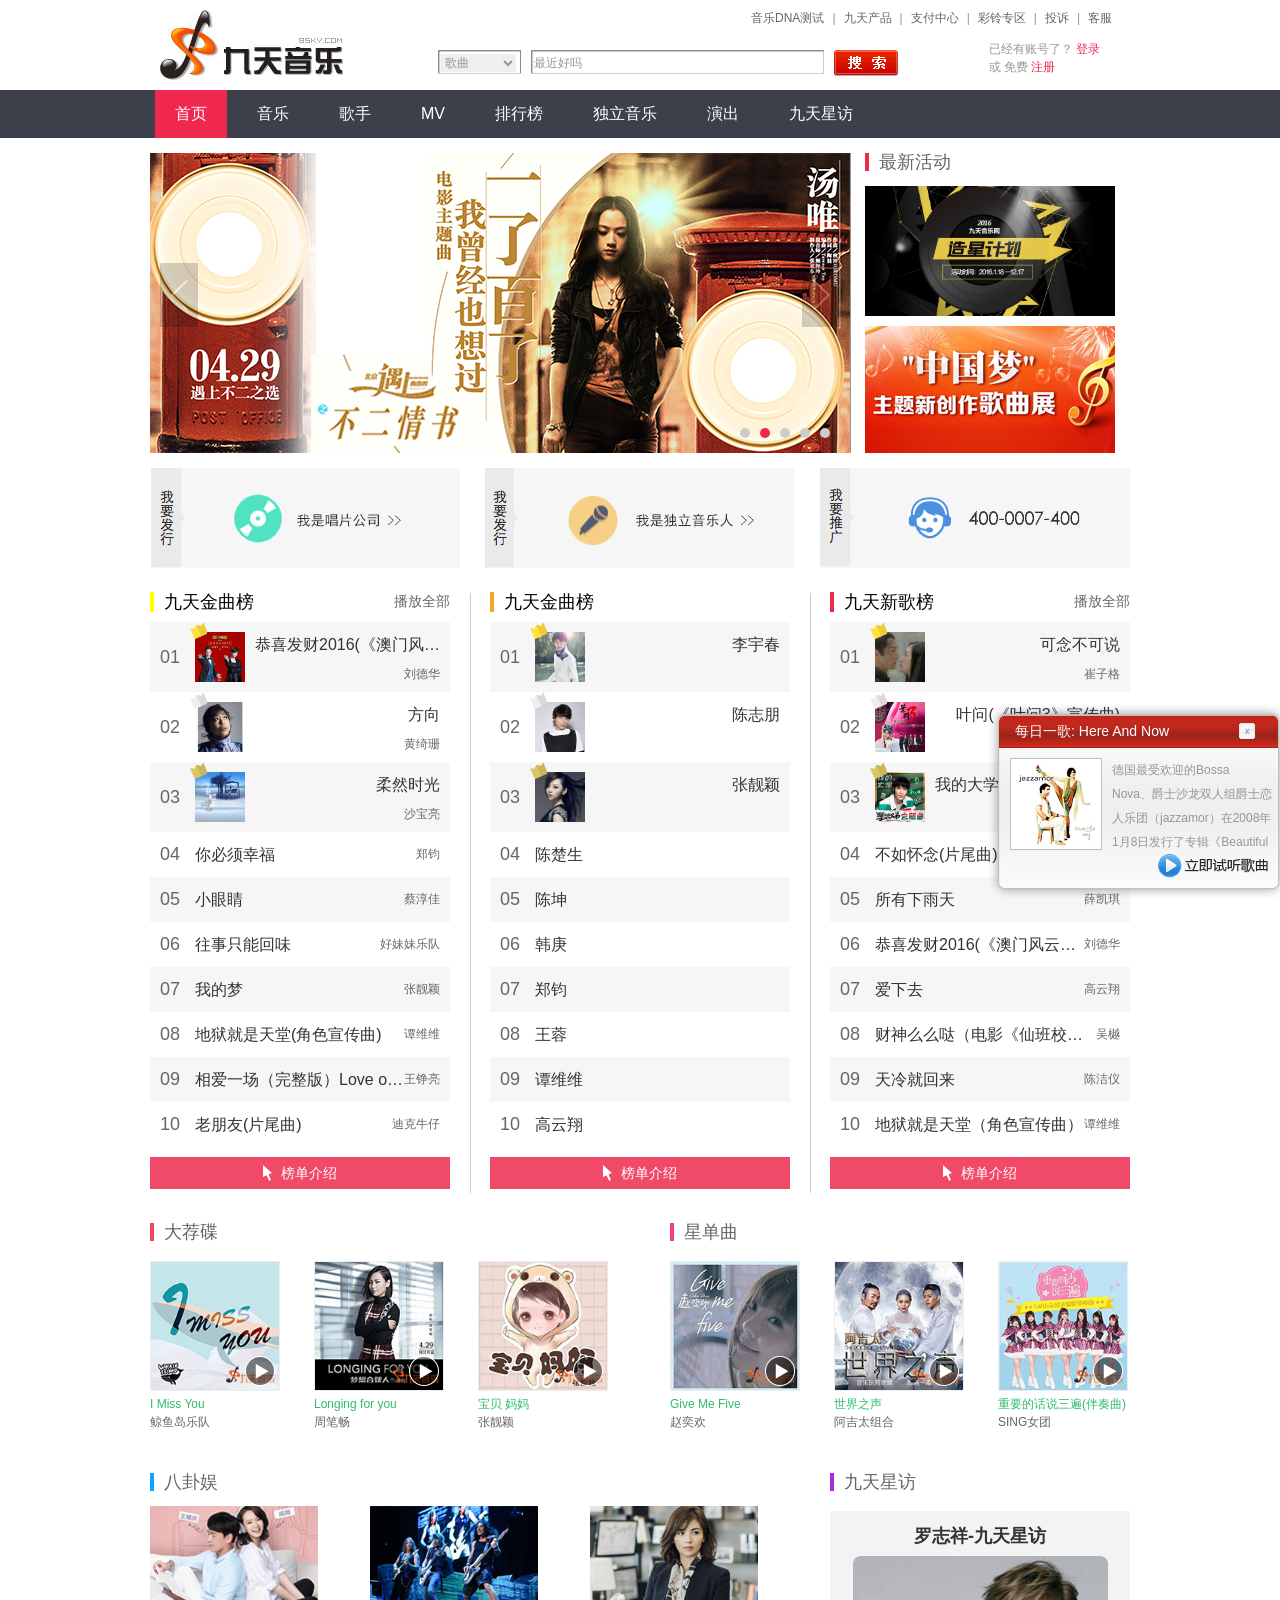
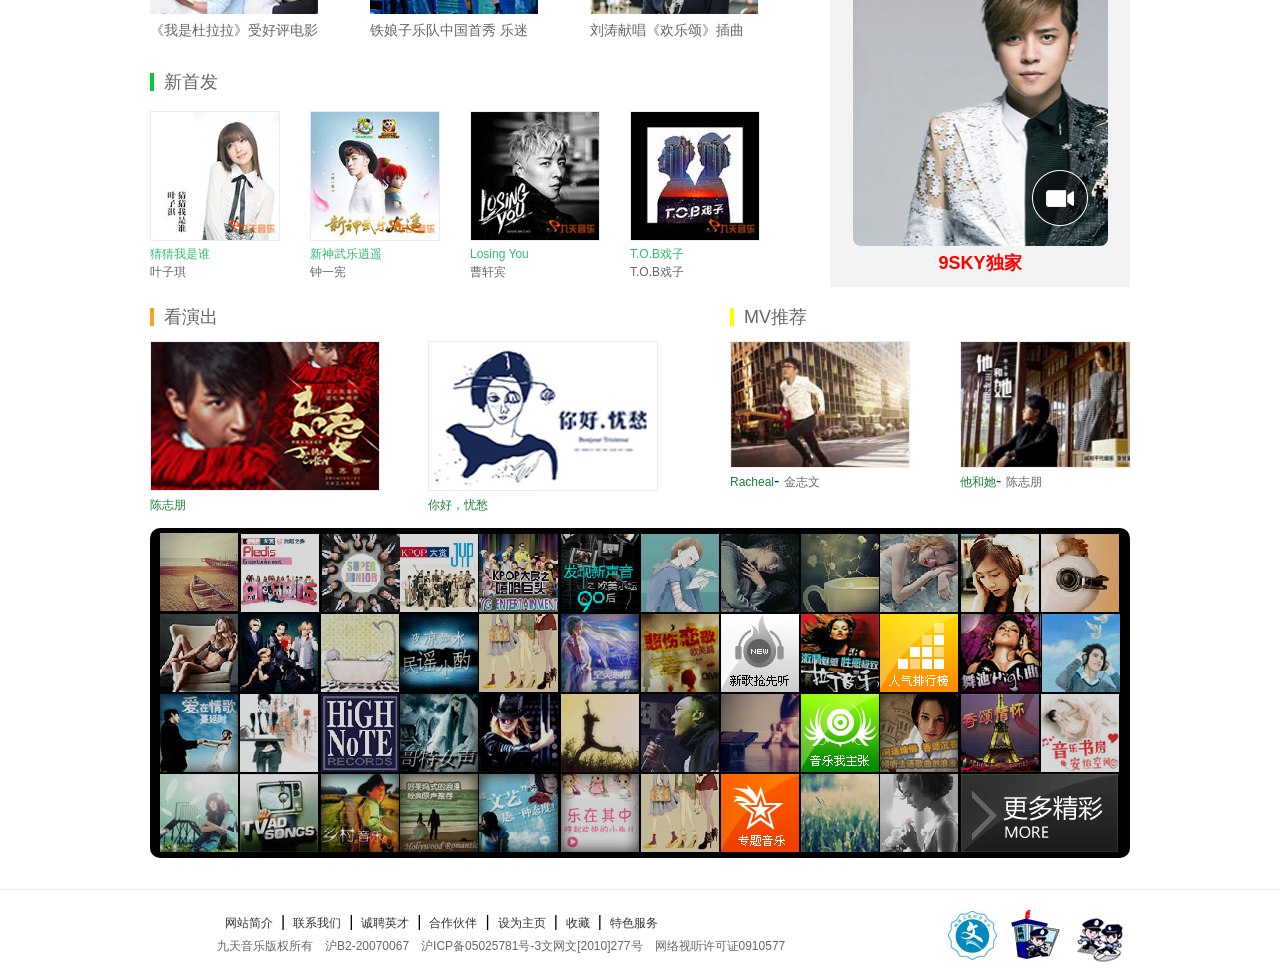
==== commit 49509b05: "PC端项目" ====
--- a/index.html
+++ b/index.html
@@ -1,57 +1,1396 @@
-<!DOCTYPE html>
-<html lang="en-us">
-  <head>
+﻿<!DOCTYPE html>
+<html>
+<head lang="en">
     <meta charset="UTF-8">
-    <title>pcSite by weisai0220</title>
-    <meta name="viewport" content="width=device-width, initial-scale=1">
-    <link rel="stylesheet" type="text/css" href="stylesheets/normalize.css" media="screen">
-    <link href='https://fonts.googleapis.com/css?family=Open+Sans:400,700' rel='stylesheet' type='text/css'>
-    <link rel="stylesheet" type="text/css" href="stylesheets/stylesheet.css" media="screen">
-    <link rel="stylesheet" type="text/css" href="stylesheets/github-light.css" media="screen">
-  </head>
-  <body>
-    <section class="page-header">
-      <h1 class="project-name">pcSite</h1>
-      <h2 class="project-tagline"></h2>
-      <a href="https://github.com/weisai0220/PC" class="btn">View on GitHub</a>
-      <a href="https://github.com/weisai0220/PC/zipball/master" class="btn">Download .zip</a>
-      <a href="https://github.com/weisai0220/PC/tarball/master" class="btn">Download .tar.gz</a>
-    </section>
+    <title></title>
+    <link rel="stylesheet" href="css/index1.css"/>
+</head>
+<body>
+<div class="headerBox">
+    <div class="headerNav">
+        <div class="header1">
+            <h1>
+                <a href="#">
+                    <img src="images/head-1.jpg" alt="九天音乐"/>
+                </a>
+                <span>九天音乐</span>
+            </h1>
+            <div class="formSearch">
+                <p class="formSelect">
+                    <select name="selectType" id="">
+                        <option value="song">歌曲</option>
+                        <option value="ablum">专辑</option>
+                        <option value="singer">歌手</option>
+                        <option value="lyric">歌词</option>
+                        <option value="mv">MTV</option>
+                        <option value="musicbox">音乐包</option>
+                    </select>
+                </p>
+                <p class="formText">
+                    <input type="text" value="最近好吗"/>
+                </p>
+                <input type="submit" value="搜索"/>
+            </div>
+            <div class="loginRegister" id="dvnologin">
+                <p>
+                    已经有账号了？
+                    <a href="login.html">登录</a>
+                </p>
+                <p>或
+                    免费 <a href="register.html">注册</a>
+                </p>
+            </div>
+            <ul class="headerList">
+                <li><a href="#">音乐DNA测试</a>|</li>
+                <li><a href="#">九天产品</a>|</li>
+                <li><a href="#">支付中心</a>|</li>
+                <li><a href="#">彩铃专区</a>|</li>
+                <li><a href="#">投诉</a>|</li>
+                <li><a href="#">客服</a></li>
+            </ul>
+        </div>
+    </div>
+</div>
 
-    <section class="main-content">
-      <h3>
-<a id="welcome-to-github-pages" class="anchor" href="#welcome-to-github-pages" aria-hidden="true"><span aria-hidden="true" class="octicon octicon-link"></span></a>Welcome to GitHub Pages.</h3>
+<div class="navBox">
+    <ul>
+        <li class="firstNav"><a href="index.html">首页</a></li>
+        <li><a href="music.html">音乐</a></li>
+        <li><a href="#">歌手</a></li>
+        <li><a href="#">MV</a></li>
+        <li><a href="#">排行榜</a></li>
+        <li><a href="#">独立音乐</a></li>
+        <li><a href="#">演出</a></li>
+        <li><a href="#">九天星访</a></li>
+    </ul>
+</div>
 
-<p>This automatic page generator is the easiest way to create beautiful pages for all of your projects. Author your page content here <a href="https://guides.github.com/features/mastering-markdown/">using GitHub Flavored Markdown</a>, select a template crafted by a designer, and publish. After your page is generated, you can check out the new <code>gh-pages</code> branch locally. If you’re using GitHub Desktop, simply sync your repository and you’ll see the new branch.</p>
 
-<h3>
-<a id="designer-templates" class="anchor" href="#designer-templates" aria-hidden="true"><span aria-hidden="true" class="octicon octicon-link"></span></a>Designer Templates</h3>
+<div class="layout">
+    <div class="sliderAct">
+        <div class="sliderOuter">
+            <div class="slider">
+                <ul>
+                    <li><a href="#"><img src="images/turnPic01.JPG" alt=""/></a></li>
+                    <li><a href="#"><img src="images/turnPic02.JPG" alt=""/></a></li>
+                    <li><a href="#"><img src="images/turnPic03.JPG" alt=""/></a></li>
+                    <li><a href="#"><img src="images/turnPic04.JPG" alt=""/></a></li>
+                    <li><a href="#"><img src="images/turnPic05.JPG" alt=""/></a></li>
+                </ul>
+            </div>
+            <div class="sliderBtnLeft"></div>
+            <div class="sliderBtnRight"></div>
+            <div class="sliderList">
+                <ul>
+                    <li>1</li>
+                    <li>2</li>
+                    <li>3</li>
+                    <li>4</li>
+                    <li>5</li>
+                </ul>
+            </div>
+        </div>
+        <div class="actBox">
+            <h3>最新活动</h3>
+            <ul>
+                <li><a href="#"><img src="images/tits_01.jpg" alt=""/></a></li>
+                <li><a href="#"><img src="images/tits_02.jpg" alt=""/></a></li>
+            </ul>
+        </div>
+    </div>
+    <div class="skytg">
+        <ul>
+            <li><a href="#"><img src="images/bkholder1.jpg" alt=""/></a></li>
+            <li><a href="#"><img src="images/bkholder2.jpg" alt=""/></a></li>
+            <li><a href="#"><img src="images/bkholder3.jpg" alt=""/></a></li>
+        </ul>
+    </div>
+    <div class="bdBox">
+        <div class="bdBox1">
+            <div class="titleBd">
+                <span class="bdTit bdTit1">九天金曲榜</span>
+                <em>
+                    <a href="#">播放全部</a>
+                </em>
+            </div>
+            <div class="bdDetail">
+                <ul>
+                    <li class="pic50">
+                        <i>01</i>
+                        <a href="#">
+                            <img src="images/dl_01_01.jpg" alt=""/>
+                        </a>
+                        <p>
+                            <a href="#">恭喜发财2016(《澳门风云》)电影歌曲</a>
+                            <span>
+                                <a href="#">刘德华</a>
+                            </span>
+                        </p>
+                        <span class="tag tag1"></span>
+                    </li>
+                    <li class="pic50">
+                        <i>02</i>
+                        <a href="#">
+                            <img src="images/dl_01_02.jpg" alt=""/>
+                        </a>
+                        <p>
+                            <a href="#">方向</a>
+                        <span>
+                            <a href="#">黄绮珊</a>
+                        </span>
+                        </p>
+                        <span class="tag tag2"></span>
+                    </li>
+                    <li class="pic50">
+                        <i>03</i>
+                        <a href="#">
+                            <img src="images/dl_01_03.jpg" alt=""/>
+                        </a>
+                        <p>
+                            <a href="#">柔然时光</a>
+                            <span>
+                                <a href="#">沙宝亮</a>
+                            </span>
+                        </p>
+                        <span class="tag tag3"></span>
+                    </li>
+                    <li class="clear">
+                        <i>04</i>
+                        <p>
+                        <span>
+                            <a href="#">郑钧</a>
+                        </span>
+                            <a href="#">你必须幸福</a>
+                        </p>
+                    </li>
+                    <li class="clear">
+                        <i>05</i>
+                        <p>
+                        <span>
+                            <a href="#">蔡淳佳</a>
+                        </span>
+                            <a href="#">小眼睛</a>
+                        </p>
+                    </li>
+                    <li class="clear">
+                        <i>06</i>
+                        <p>
+                        <span>
+                            <a href="#">好妹妹乐队</a>
+                        </span>
+                            <a href="#">往事只能回味</a>
+                        </p>
+                    </li>
+                    <li class="clear">
+                        <i>07</i>
+                        <p>
+                        <span>
+                            <a href="#">张靓颖</a>
+                        </span>
+                            <a href="#">我的梦</a>
+                        </p>
+                    </li>
+                    <li class="clear">
+                        <i>08</i>
+                        <p>
+                        <span>
+                            <a href="#">谭维维</a>
+                        </span>
+                            <a href="#">地狱就是天堂(角色宣传曲)</a>
+                        </p>
+                    </li>
+                    <li class="clear">
+                        <i>09</i>
+                        <p>
+                        <span>
+                            <a href="#">王铮亮</a>
+                        </span>
+                            <a href="#">相爱一场（完整版）Love of a lifetime（CD version）</a>
+                        </p>
+                    </li>
+                    <li class="clear">
+                        <i>10</i>
+                        <p>
+                        <span>
+                            <a href="#">迪克牛仔</a>
+                        </span>
+                            <a href="#">老朋友(片尾曲)</a>
+                        </p>
+                    </li>
+                </ul>
+            </div>
+            <div class="bdjs">
+                <h3>
+                    <em>榜单介绍</em>
+                </h3>
+                <span style="display: none"></span>
+                <div style="display: none">
+                    厅等新媒体平台每周更新、循环播出。所有歌曲需唱片公司或独立音乐人歌曲版权授权后便有资格上榜，上榜名次均有网友投票决定，最大限度保证榜单的含金量。
+                </div>
+            </div>
+        </div>
+        <div class="bdBox1 borderBox">
+            <div class="titleBd">
+                <span class="bdTit bdTit3">九天金曲榜</span>
+            </div>
+            <div class="bdDetail">
+                <ul>
+                    <li class="pic50">
+                        <i>01</i>
+                        <a href="#">
+                            <img src="images/dl_02_01.jpg" alt=""/>
+                        </a>
+                        <p>
+                            <a href="#">李宇春</a>
+                        <span>
+                        </span>
+                        </p>
+                        <span class="tag tag1"></span>
+                    </li>
+                    <li class="pic50">
+                        <i>02</i>
+                        <a href="#">
+                            <img src="images/dl_02_02.jpg" alt=""/>
+                        </a>
+                        <p>
+                            <a href="#">陈志朋</a>
+                        <span>
+                        </span>
+                        </p>
+                        <span class="tag tag2"></span>
+                    </li>
+                    <li class="pic50">
+                        <i>03</i>
+                        <a href="#">
+                            <img src="images/dl_02_03.jpg" alt=""/>
+                        </a>
+                        <p>
+                            <a href="#">张靓颖</a>
+                        <span>
+                        </span>
+                        </p>
+                        <span class="tag tag3"></span>
+                    </li>
+                    <li class="clear">
+                        <i>04</i>
+                        <p>
+                        <span>
+                            <a href="#"></a>
+                        </span>
+                            <a href="#">陈楚生</a>
+                        </p>
+                    </li>
+                    <li class="clear">
+                        <i>05</i>
+                        <p>
+                        <span>
+                            <a href="#"></a>
+                        </span>
+                            <a href="#">陈坤</a>
+                        </p>
+                    </li>
+                    <li class="clear">
+                        <i>06</i>
+                        <p>
+                        <span>
+                            <a href="#"></a>
+                        </span>
+                            <a href="#">韩庚</a>
+                        </p>
+                    </li>
+                    <li class="clear">
+                        <i>07</i>
+                        <p>
+                        <span>
+                            <a href="#"></a>
+                        </span>
+                            <a href="#">郑钧</a>
+                        </p>
+                    </li>
+                    <li class="clear">
+                        <i>08</i>
+                        <p>
+                        <span>
+                            <a href="#"></a>
+                        </span>
+                            <a href="#">王蓉</a>
+                        </p>
+                    </li>
+                    <li class="clear">
+                        <i>09</i>
+                        <p>
+                        <span>
+                            <a href="#"></a>
+                        </span>
+                            <a href="#">谭维维</a>
+                        </p>
+                    </li>
+                    <li class="clear">
+                        <i>10</i>
+                        <p>
+                        <span>
+                            <a href="#"></a>
+                        </span>
+                            <a href="#">高云翔</a>
+                        </p>
+                    </li>
+                </ul>
+            </div>
+            <div class="bdjs">
+                <h3>
+                    <em>榜单介绍</em>
+                </h3>
+                <span style="display: none"></span>
+                <div style="display: none">
+                    九天人气歌手榜为周榜单，每周根据网友投票时时更新名次，是歌手人气的真实体现，连续4周获得人气冠军歌手将获得九天音乐颁发的奖杯。
+                </div>
+            </div>
+        </div>
+        <div class="bdBox1 borderBox">
+            <div class="titleBd">
+                <span class="bdTit bdTit2">九天新歌榜</span>
+                <em>
+                    <a href="#">播放全部</a>
+                </em>
+            </div>
+            <div class="bdDetail">
+                <ul>
+                    <li class="pic50">
+                        <i>01</i>
+                        <a href="#">
+                            <img src="images/dl_03_01.jpg" alt=""/>
+                        </a>
+                        <p>
+                            <a href="#">可念不可说</a>
+                        <span>
+                            <a href="#">崔子格</a>
+                        </span>
+                        </p>
+                        <span class="tag tag1"></span>
+                    </li>
+                    <li class="pic50">
+                        <i>02</i>
+                        <a href="#">
+                            <img src="images/dl_03_02.jpg" alt=""/>
+                        </a>
+                        <p>
+                            <a href="#">叶问(《叶问3》宣传曲)</a>
+                        <span>
+                            <a href="#">王蓉</a>
+                        </span>
+                        </p>
+                        <span class="tag tag2"></span>
+                    </li>
+                    <li class="pic50">
+                        <i>03</i>
+                        <a href="#">
+                            <img src="images/dl_03_03.jpg" alt=""/>
+                        </a>
+                        <p>
+                            <a href="#">我的大学（超级网剧《睡在我上铺的兄弟》主题曲）</a>
+                        <span>
+                            <a href="#">萧敬腾</a>
+                        </span>
+                        </p>
+                        <span class="tag tag3"></span>
+                    </li>
+                    <li class="clear">
+                        <i>04</i>
+                        <p>
+                        <span>
+                            <a href="#">陈楚生</a>
+                        </span>
+                            <a href="#">不如怀念(片尾曲)</a>
+                        </p>
+                    </li>
+                    <li class="clear">
+                        <i>05</i>
+                        <p>
+                        <span>
+                            <a href="#">薛凯琪</a>
+                        </span>
+                            <a href="#">所有下雨天</a>
+                        </p>
+                    </li>
+                    <li class="clear">
+                        <i>06</i>
+                        <p>
+                        <span>
+                            <a href="#">刘德华</a>
+                        </span>
+                            <a href="#">恭喜发财2016(《澳门风云》)电影歌曲</a>
+                        </p>
+                    </li>
+                    <li class="clear">
+                        <i>07</i>
+                        <p>
+                        <span>
+                            <a href="#">高云翔</a>
+                        </span>
+                            <a href="#">爱下去</a>
+                        </p>
+                    </li>
+                    <li class="clear">
+                        <i>08</i>
+                        <p>
+                        <span>
+                            <a href="#">吴樾</a>
+                        </span>
+                            <a href="#">财神么么哒（电影《仙班校园》主题曲）</a>
+                        </p>
+                    </li>
+                    <li class="clear">
+                        <i>09</i>
+                        <p>
+                        <span>
+                            <a href="#">陈洁仪</a>
+                        </span>
+                            <a href="#">天冷就回来</a>
+                        </p>
+                    </li>
+                    <li class="clear">
+                        <i>10</i>
+                        <p>
+                        <span>
+                            <a href="#">谭维维</a>
+                        </span>
+                            <a href="#">地狱就是天堂（角色宣传曲）</a>
+                        </p>
+                    </li>
+                </ul>
+            </div>
+            <div class="bdjs">
+                <h3>
+                    <em>榜单介绍</em>
+                </h3>
+                <span style="display: none"></span>
+                <div style="display: none">
+                    九天音乐与著名电视节目打造全新榜单：九天金曲将获得全国464个城市，城际客车、移动电视、户外大屏、校园电视、候车厅等新媒体平台每周更新、循环播出。所有歌曲需唱片公司或独立音乐人歌曲版权授权后便有资格上榜，上榜名次均有网友投票决定，最大限度保证榜单的含金量。
+                </div>
+            </div>
+        </div>
+    </div>
+    <div class="djdXdq">
+        <div class="djd">
+            <h3 class="tit">大荐碟</h3>
+            <ul>
+                <li>
+                    <div>
+                        <a href="#">
+                            <img src="images/tj_01.jpg" class="linkimg" alt=""/>
+                        </a>
+                        <a href="#">
+                            <span class="btnPlay"></span>
+                        </a>
+                    </div>
+                    <p>
+                        <a href="#">I Miss You</a>
+                    </p>
+                    <span>
+                        <a href="#">鲸鱼岛乐队</a>
+                    </span>
+                </li>
+                <li>
+                    <div>
+                        <a href="#">
+                            <img src="images/tj_02.jpg" class="linkimg" alt=""/>
+                        </a>
+                        <a href="#">
+                            <span class="btnPlay"></span>
+                        </a>
+                    </div>
+                    <p>
+                        <a href="#">Longing for you</a>
+                    </p>
+                    <span>
+                        <a href="#">周笔畅</a>
+                    </span>
+                </li>
+                <li>
+                    <div>
+                        <a href="#">
+                            <img src="images/tj_03.jpg" class="linkimg" alt=""/>
+                        </a>
+                        <a href="#">
+                            <span class="btnPlay"></span>
+                        </a>
+                    </div>
+                    <p>
+                        <a href="#">宝贝 妈妈</a>
+                    </p>
+                    <span>
+                        <a href="#">张靓颖</a>
+                    </span>
+                </li>
+            </ul>
+        </div>
+        <div class="xdq">
+            <h3 class="tit">星单曲</h3>
+            <ul>
+                <li>
+                    <div>
+                        <a href="#">
+                            <img src="images/dq_01.jpg" class="linkimg" alt=""/>
+                        </a>
+                        <a href="#">
+                            <span class="btnPlay"></span>
+                        </a>
+                    </div>
+                    <p>
+                        <a href="#">Give Me Five</a>
+                    </p>
+                    <span>
+                        <a href="#">赵奕欢</a>
+                    </span>
+                </li>
+                <li>
+                    <div>
+                        <a href="#">
+                            <img src="images/dq_02.jpg" class="linkimg" alt=""/>
+                        </a>
+                        <a href="#">
+                            <span class="btnPlay"></span>
+                        </a>
+                    </div>
+                    <p>
+                        <a href="#">世界之声</a>
+                    </p>
+                    <span>
+                        <a href="#">阿吉太组合</a>
+                    </span>
+                </li>
+                <li>
+                    <div>
+                        <a href="#">
+                            <img src="images/dq_03.jpg" class="linkimg" alt=""/>
+                        </a>
+                        <a href="#">
+                            <span class="btnPlay"></span>
+                        </a>
+                    </div>
+                    <p>
+                        <a href="#">重要的话说三遍(伴奏曲)</a>
+                    </p>
+                    <span>
+                        <a href="#">SING女团</a>
+                    </span>
+                </li>
+            </ul>
+        </div>
+    </div>
+    <div class="bg_sf_xf">
+        <div class="leftBox">
+            <div class="bgyBox">
+                <h3 class="bgTit">八卦娱</h3>
+                <ul>
+                    <li>
+                        <a href="#">
+                            <img src="images/bg_01.JPG" alt=""/>
+                        </a>
+                        <p>
+                            <a href="#">《我是杜拉拉》受好评电影主题曲</a>
+                        </p>
+                    </li>
+                    <li>
+                        <a href="#">
+                            <img src="images/bg_02.JPG" alt=""/>
+                        </a>
+                        <p>
+                            <a href="#">铁娘子乐队中国首秀 乐迷</a>
+                        </p>
+                    </li>
+                    <li>
+                        <a href="#">
+                            <img src="images/bg_03.JPG" alt=""/>
+                        </a>
+                        <p>
+                            <a href="#">刘涛献唱《欢乐颂》插曲</a>
+                        </p>
+                    </li>
+                </ul>
+            </div>
+            <div class="xsfBox">
+                <h3 class="xsfTit">新首发</h3>
+                <ul>
+                    <li>
+                        <div>
+                            <a href="#">
+                                <img src="images/sf_01.jpg" class="linkimg" alt=""/>
+                            </a>
+                            <a href="#">
+                                <span class="btnPlay"></span>
+                            </a>
+                        </div>
+                        <p>
+                            <a href="#">猜猜我是谁</a>
+                        </p>
+                    <span>
+                        <a href="#">叶子琪</a>
+                    </span>
+                    </li>
+                    <li>
+                        <div>
+                            <a href="#">
+                                <img src="images/sf_02.jpg" class="linkimg" alt=""/>
+                            </a>
+                            <a href="#">
+                                <span class="btnPlay"></span>
+                            </a>
+                        </div>
+                        <p>
+                            <a href="#">新神武乐逍遥</a>
+                        </p>
+                    <span>
+                        <a href="#">钟一宪</a>
+                    </span>
+                    </li>
+                    <li>
+                        <div>
+                            <a href="#">
+                                <img src="images/sf_03.jpg" class="linkimg" alt=""/>
+                            </a>
+                            <a href="#">
+                                <span class="btnPlay"></span>
+                            </a>
+                        </div>
+                        <p>
+                            <a href="#">Losing You</a>
+                        </p>
+                    <span>
+                        <a href="#">曹轩宾</a>
+                    </span>
+                    </li>
+                    <li>
+                        <div>
+                            <a href="#">
+                                <img src="images/sf_04.jpg" class="linkimg" alt=""/>
+                            </a>
+                            <a href="#">
+                                <span class="btnPlay"></span>
+                            </a>
+                        </div>
+                        <p>
+                            <a href="#">T.O.B戏子</a>
+                        </p>
+                    <span>
+                        <a href="#">T.O.B戏子</a>
+                    </span>
+                    </li>
+                </ul>
+            </div>
+        </div>
+        <div class="jtBox">
+            <h3 class="jtTit">九天星访</h3>
+            <div class="jtOuter">
+                <h4 class="jtOuterTit">罗志祥-九天星访</h4>
+                <div class="jtImg">
+                    <a href="#">
+                        <img src="images/lzx.JPG" alt=""/>
+                    </a>
+                    <a href="#">
+                        <span class="vedioBtn"></span>
+                    </a>
+                </div>
+                <p class="jtBottom">9SKY独家</p>
+            </div>
+        </div>
+    </div>
+    <div class="ycMV">
+        <div class="ycBox">
+            <h3 class="ycTit">看演出</h3>
+            <ul>
+                <li>
+                    <a href="#">
+                        <img src="images/yc_01.JPG" alt=""/>
+                        <span>陈志朋</span>
+                    </a>
+                </li>
+                <li>
+                    <a href="#">
+                        <img src="images/yc_02.JPG" alt=""/>
+                        <span>你好，忧愁</span>
+                    </a>
+                </li>
+            </ul>
+        </div>
+        <div class="MVBox">
+            <h3 class="mvTit">MV推荐</h3>
+            <ul>
+                <li>
+                    <a href="#">
+                        <img src="images/mv_01.jpg" alt=""/>
+                    </a>
+                    <a href="#">
+                        <span>Racheal</span>-
+                    </a>
+                    <a href="#">
+                        <em>金志文</em>
+                    </a>
+                </li>
+                <li>
+                    <a href="#">
+                        <img src="images/mv_02.jpg" alt=""/>
+                    </a>
+                    <a href="">
+                        <span>他和她</span>-
+                    </a>
+                    <a href="">
+                        <em>陈志朋</em>
+                    </a>
+                </li>
+            </ul>
+        </div>
+    </div>
+    <div class="flashBox">
+        <div class="box1">
+            <div>
+                <a href="#">
+                    <img src="images/zpq_01.png" alt=""/>
+                    <div class="boxShow">
+                        <img src="images/zpq_01.png" alt=""/>
+                        <h3>时光回望 爵士经典</h3>
+                        <p>宛如一杯香醇的咖啡，微醺的爵士歌谣，总能够带人远离烦躁的生活琐事，让思绪</p>
+                    </div>
+                </a>
+            </div>
+            <div>
+                <a href="#">
+                    <img src="images/zpq_02.png" alt=""/>
+                    <div class="boxShow">
+                        <img src="images/zpq_02.png" alt=""/>
+                        <h3>KPop大赏之后起之秀</h3>
+                        <p>  Pledis社长韩成秀30岁的时候从国立舞团辞职，一心想涉入Kpop行业。向许多娱乐公司投递简历都没人要，后来他直接找到SM的社长李秀满，并进入了SM公司担任BoA的经纪人。积累学习了经验后创建了Pledis Entertainment，2007年打造了舞后孙丹菲、2009年推出魅力女团After School，一年之后推出AS小分队Orange Caramel，2012年3月首次推出男团NU'EST，5月推出女神团Hello Venus。Pledis曾在12年4月表示会推出一个暂名为“Seventeen”的17人男子团体，一旦推出后该团将成为继Super Junior后KPop最大型的组合，但由于各种原因，Seventeen的正式出道估计要推迟到2013年了。</p>
+                    </div>
+                </a>
+            </div>
+            <div>
+                <a href="#">
+                    <img src="images/zpq_03.png" alt=""/>
+                    <div class="boxShow">
+                        <img src="images/zpq_03.png" alt=""/>
+                        <h3>KPop大赏之王牌SM</h3>
+                        <p> SM是Star Museum的缩写，意为“明星博物馆”、“名人殿堂”。在韩国有“造星工厂”之称的SM公司老总李秀满于1995年创办了韩国SM娱乐有限公司，开创了韩国企划公司的新时代。SM公司是韩国最大也是最富有争议的娱乐公司，很多的fans在提到它时无不咬牙切齿，恨不得扒皮拆骨。就艺人的个人发展而言，SM实在不是佳选，实力的强大注定了其强迫性，在SM公司，“想要做自己的音乐”这种事是不可能实现的，一切都得按照公司的企划来，没有自主性。SM整体的音乐风格偏向舞曲，加以摇滚、爵士、Hip-Hop等其他音乐元素。优秀的音乐制作班底使得SM的作品自成一派，有其独到之处让人过耳不忘。</p>
+                    </div>
+                </a>
+            </div>
+            <div>
+                <a href="#">
+                    <img src="images/zpq_04.png" alt=""/>
+                    <div class="boxShow">
+                        <img src="images/zpq_04.png" alt=""/>
+                        <h3>KPOP大赏之娱乐巨头JYP Entertainment</h3>
+                        <p> 1997年11月，朴振英在朋友的帮助下以5000万韩元注册了一家名为“泰宏”的小型经纪公司，这就是如今JYP Entertainment的前身。当时旗下歌手也只有朴振英自己。2001年4月，泰宏公司正式更名为JYP Entertainment。2007年，JYP成立了纽约分部，2008年，北京分部成立。2011年，JYP宣布与裴勇俊创办的经理人公司KeyEast，张东健及玄彬所属的AM娱乐公司、张根硕的经理人公司Star J、BigBang所属的YG、拥有东方神起的SM等5大阵营携手合作，成立United Asia Management（简称UAM）超大型国际经理人公司。至此，JYP与YG、SM三家正式成为了韩国娱乐经纪公司的三大巨头。</p>
+                    </div>
+                </a>
+            </div>
+            <div>
+                <a href="#">
+                    <img src="images/zpq_05.png" alt=""/>
+                    <div class="boxShow">
+                        <img src="images/zpq_05.png" alt=""/>
+                        <h3>K-Pop大赏之嘻哈巨头YG Entertainment</h3>
+                        <p>YG Entertainment是由已解散的90年代当红团体“徐太志与孩子们”团员之一的杨贤硕所创立。“YG”取自于杨贤硕的昵称“杨君(Yang Goon)”之字首缩写而成。YG是韩国最具代表性的专注于R&B和Hip hop音乐的娱乐公司。在YG成立之前，嘻哈音乐在韩国并不十分流行。YG一直HIPHOP市场，也正是因为杨贤硕的关系，“徐太志与孩子们”这个组合可以说是韩国HIPHOP风的开山鼻祖，正是这个组合的出现使HIPHOP音乐文化深入韩国的。目前在韩国众多娱乐公司中， YG是拥有最多真正全能实力派的公司，也是韩国声誉最好众明星最和谐的公司。</p>
+                    </div>
+                </a>
+            </div>
+            <div>
+                <a href="#">
+                    <img src="images/zpq_06.png" alt=""/>
+                    <div class="boxShow">
+                        <img src="images/zpq_06.png" alt=""/>
+                        <h3>发现新声音 之 欧美乐坛90后</h3>
+                        <p>长江后浪推前浪， 一代新人换旧人， 在流行音乐快速发展的今天，*1 )3 80后歌手已经不是什么新鲜话题了，一大群90后音乐人们正在快速地成长， 并逐渐成为流行乐坛的主流。本期发现新声音， 小编带大家到欧美乐坛看看，盘点由Justin Bieber领衔的欧美乐坛90后们！</p>
+                    </div>
+                </a>
+            </div>
+            <div>
+                <a href="#">
+                    <img src="images/zpq_07.png" alt=""/>
+                    <div class="boxShow">
+                        <img src="images/zpq_07.png" alt=""/>
+                        <h3>好久不见的好声音</h3>
+                        <p> 音乐圈是一个充满了奇迹的地方，有一夕爆红的偶像，也有历久弥新的经典歌曲。每年都会涌现出无数的新声音和无数新鲜的旋律。受尽了口水歌的轰炸，人们有时候不禁会想念起那些回忆里经久不衰的好声音，他们曾经陪伴我们渡过一段美好的日子，他们也许早已淡出我们的视线，那些优美的声音却时不时地总在耳边响起，不曾被人遗忘……</p>
+                    </div>
+                </a>
+            </div>
+            <div>
+                <a href="#">
+                    <img src="images/zpq_08.png" alt=""/>
+                    <div class="boxShow">
+                        <img src="images/zpq_08.png" alt=""/>
+                        <h3>拥抱你的晚安音乐</h3>
+                        <p>她是春天里的一缕清风，夏天里的一杯冰水，秋天里的一壶暖茶，冬天里的一炉篝火。安静舒缓的晚安音乐就像是恒定的27度室温，总是令你倍感舒适。她真挚到不带任何伪装，就如窗外那皎洁的月，散发着清朗的光芒。只要你想到它，你就看它一眼，它就挂在那里，恒古不变。所以也请你，暂时卸下伪装，抛开一切的对错与规则，试着感受她，流淌的音符滑过你的耳边，萦绕在你周围。安安静静，包围着你……</p>
+                    </div>
+                </a>
+            </div>
+            <div>
+                <a href="#">
+                    <img src="images/zpq_09.png" alt=""/>
+                    <div class="boxShow">
+                        <img src="images/zpq_09.png" alt=""/>
+                        <h3>一歌一故事——唱谈世间百态</h3>
+                        <p> 每首歌都在向你我诉说着故事，关于爱情或者生活，唱给某人或者某物。是否别人正在讲述着你的故事？听听这里的歌曲，他们为你讲述着世间百态或许有你经历的，或许在你身边发生，或许你闻所未闻。</p>
+                    </div>
+                </a>
+            </div>
+            <div>
+                <a href="#">
+                    <img src="images/zpq_10.png" alt=""/>
+                    <div class="boxShow">
+                        <img src="images/zpq_10.png" alt=""/>
+                        <h3>叫醒你的早安音乐</h3>
+                        <p>早安！在这个清晨醒来的时刻，你眼前的世界是否如昨晚睡下时的一样？是否正在回味着昨晚的美梦，抑或庆幸着噩梦的结束。我们每天都要以各种各样的方式被唤醒，用各种心情去证实这个世界的安好。当第一缕晨光透过黑暗，缓缓扑洒在每一寸土地时，我们未知的一天也与这个世界一同醒来。今天是什么把你的耳朵叫醒的呢？在宁静或喧闹的清晨，让我们的身体浸泡在音乐的芬芳里，迎接这属于我们自己的新一天吧！</p>
+                    </div>
+                </a>
+            </div>
+            <div>
+                <a href="#">
+                    <img src="images/zpq_11.png" alt=""/>
+                    <div class="boxShow1">
+                        <div class="hp">
+                            <h3>纯文艺恋爱</h3>
+                            <p>流行和潮流总是在不经意间颠覆了很多东西，短短几年间，“文艺”这个词已经从“文艺青年”眼中颇有些得意的“标签”，变成普通青年的眼中“装逼”的代名词——“文艺”本身有什么错？纯属躺枪。所以，你可以看晦暗沉闷的文艺片，听不知道从世界哪个角落里冒出来的冷僻音乐，沉迷在唯美迷离的影像世界……但如果有人胆敢说你“文艺”，你立刻火冒三丈反呛对方“你才文艺，你们全家都文艺”。这就是现世，你可以冷眼旁观，但终究还是在乎别人对你的看法。人是世俗的人，所以生活终究无法像电影里那样纯粹那样洒脱那样疯狂。而爱情，就像菜单上“仅供参考”的菜品图片，甭管照片上美似天仙，端上来之后总是让你不想再多看一眼。然而，美总是遍地开放，区别在于站在风景背后的你有没有一双欣赏的眼睛，即便我们平淡又平凡的爱情，也能过得像文艺电影般浪漫精彩。</p>
+                        </div>
+                        <img src="images/zpq_11.png" alt=""/>
+                    </div>
+                </a>
+            </div>
+            <div>
+                <a href="#">
+                    <img src="images/zpq_12.png" alt=""/>
+                    <div class="boxShow  boxShow1" >
+                        <div class="hp">
+                            <h3>爱与乐的教育——准妈妈的胎教音乐</h3>
+                            <p>胎儿在6个月时，大脑细胞的数目已接近成人，各种感觉器官起趋于完善，对母体内外的刺激能做出一定的反应，胎教便从这时候开始。胎教的进行应定时，挑选宝宝抬动频繁的时间，这说明宝宝醒着。每天不要超过10分钟，如果宝宝胎动突然频繁，说明他不喜欢，可以暂停。接受胎教的宝宝一般有如下反应：到该听音乐的时间会胎动频繁，表示想听；一听到音乐就不太动了，表示正在听；曲目之间停顿的时候，胎动又开始，说明宝宝听得很认真呢；音乐结束后，又会开始动。如果你是位准妈妈，那就把大大的耳机带到你的肚皮上吧，让你可爱的宝宝感受到你对他的爱。</p>
+                        </div>
 
-<p>We’ve crafted some handsome templates for you to use. Go ahead and click 'Continue to layouts' to browse through them. You can easily go back to edit your page before publishing. After publishing your page, you can revisit the page generator and switch to another theme. Your Page content will be preserved.</p>
+                        <img src="images/zpq_12.png" alt=""/>
+                    </div>
+                </a>
+            </div>
 
-<h3>
-<a id="creating-pages-manually" class="anchor" href="#creating-pages-manually" aria-hidden="true"><span aria-hidden="true" class="octicon octicon-link"></span></a>Creating pages manually</h3>
+            <div>
+                <a href="#">
+                    <img src="images/zpq_01_01.png" alt=""/>
+                    <div class="boxShow">
+                        <img src="images/zpq_01_01.png" alt=""/>
+                        <h3>电子乐详解之Lounge 沙发舞曲</h3>
+                        <p>严格来说Lounge Music(沙发音乐)并不是指一种音乐类型，它是一种生活状态，它迷人的地方就在于多变的曲风与慵懒的态度。它可以使Electronica、Downtempo、Drum</p>
+                    </div>
+                </a>
+            </div>
+            <div>
+                <a href="#">
+                    <img src="images/zpq_01_02.png" alt=""/>
+                    <div class="boxShow">
+                        <img src="images/zpq_01_02.png" alt=""/>
+                        <h3>K-Pop大赏之王牌SM Entertainment（上）</h3>
+                        <p>SM是Star Museum的缩写，意为“明星博物馆”、“名人殿堂”。在韩国有“造星工厂”之称的SM公司老总李秀满于1995年创办了韩国SM娱乐有限公司，开创了韩国企划公司的新时代。SM公司是韩国最大也是最富有争议的娱乐公司，很多的fans在提到它时无不咬牙切齿，恨不得扒皮拆骨。就艺人的个人发展而言，SM实在不是佳选，实力的强大注定了其强迫性，在SM公司，“想要做自己的音乐”这种事是不可能实现的，一切都得按照公司的企划来，没有自主性。SM整体的音乐风格偏向舞曲，加以摇滚、爵士、Hip-Hop等其他音乐元素。优秀的音乐制作班底使得SM的作品自成一派，有其独到之处让人过耳不忘。</p>
+                    </div>
+                </a>
+            </div>
+            <div>
+                <a href="#">
+                    <img src="images/zpq_01_03.png" alt=""/>
+                    <div class="boxShow">
+                        <img src="images/zpq_01_03.png" alt=""/>
+                        <h3>Simple Life 简单生活</h3>
+                        <p>为什么我们总是在感叹人越长大，就越不容易快乐起来呢？是我们所处的世界变复杂了，还是我们自己变复杂了？童年那些琐碎而简单的快乐哪里去了？越来越多的物质、欲望的堆积，让你还会为一小块牛皮糖、一件漂亮的衣服而欢呼雀跃么？我们的生活何时变得复杂了起来？也许是世界变了，但如果我们能始终保持简单生活得态度，将会发现，原来一个人喝杯红茶，读一本放置很久的小说，听一首动听的歌，悠闲的度过这样一个慵懒的下午，也是一件十分快乐的事……</p>
+                    </div>
+                </a>
+            </div>
+            <div>
+                <a href="#">
+                    <img src="images/zpq_01_04.png" alt=""/>
+                    <div class="boxShow">
+                        <img src="images/zpq_01_04.png" alt=""/>
+                        <h3>夜凉如水 民谣小酌</h3>
+                        <p> 喜欢在夜晚听歌，关门关窗，尽量不扰民，夜凉如水，最适合听民谣这类曲风温柔的歌，简单几句拨弦，一把平实的嗓音，没有澎湃的鼓点，没有华丽的SOLO，只有朴实无华的弦律，和耐人寻味的几句歌词，让独自一人的夜晚，心生良多感触。</p>
+                    </div>
+                </a>
+            </div>
+            <div>
+                <a href="#">
+                    <img src="images/zpq_01_05.png" alt=""/>
+                    <div class="boxShow">
+                        <img src="images/zpq_01_05.png" alt=""/>
+                        <h3>朝九晚五的路上随身听</h3>
+                        <p> 在汽车上，在地铁里，在骑行中，在街上走。每天有多少时间在路上度过，就有多少事物被我们撞见；每次有多少心事被唤起，就有多少心情想借机抒发。环顾周围的风景，穿过熙攘的人群，我想隔绝在自己一个人的时空里，就这样让心灵跟随音乐随处漂泊。</p>
+                    </div>
+                </a>
+            </div>
+            <div>
+                <a href="#">
+                    <img src="images/zpq_01_06.png" alt=""/>
+                    <div class="boxShow">
+                        <img src="images/zpq_01_06.png" alt=""/>
+                        <h3>空灵地带——New Age Music</h3>
+                        <p>这里是新世纪音乐诞生与成长的地方，可以说这里是新世纪音乐的“伊甸园”。几百年沉淀而成的理性和完美主义以及内敛自省的民族精神，融合了现代西方的个性色彩与解放风气，共同孕育了新世纪音乐的独特灵魂——创新独立而又洋溢着对世界无分彼此的关爱。这里有太多杰出的艺术家，除了Enigma, 还有Ginkgo Garden，Oliver Shanti，Mars Lasar，Karunesh， Cusco，Aschera，Christopher Franke，Yara，Bella Sonus……每一位都是堪称独当一面的表表者。他们的音乐是属于世上每个人的，但同时又只独属于他们自己的。</p>
+                    </div>
+                </a>
+            </div>
+            <div>
+                <a href="#">
+                    <img src="images/zpq_01_07.png" alt=""/>
+                    <div class="boxShow">
+                        <img src="images/zpq_01_07.png" alt=""/>
+                        <h3>悲伤时唱首歌——悲伤恋歌欧美篇</h3>
+                        <p> “音乐最大的好处的是，它‘击中’你时全无痛感。”已故的雷鬼歌王鲍勃·马利曾这样唱。但他错了 ，最近一次科学实验证明，流行音乐也会让听者产生各种生理反应。而在众多悲伤的歌曲中，英伦摇滚 乐队TheVerve的经典曲目《The Drugs Don't Work》是毫无疑问的“悲歌之王”，悲怅微微撕裂的嗓音，一声声都在刺激泪腺。</p>
+                    </div>
+                </a>
+            </div>
+            <div>
+                <a href="#">
+                    <img src="images/zpq_01_08.png" alt=""/>
+                    <div class="boxShow">
+                        <img src="images/zpq_01_08.png" alt=""/>
+                        <h3>时光回望 爵士经典</h3>
+                        <p>宛如一杯香醇的咖啡，微醺的爵士歌谣，总能够带人远离烦躁的生活琐事，让思绪</p>
+                    </div>
+                </a>
+            </div>
+            <div>
+                <a href="#">
+                    <img src="images/zpq_01_09.png" alt=""/>
+                    <div class="boxShow">
+                        <img src="images/zpq_01_09.png" alt=""/>
+                        <h3>激情魅惑 性感极致——拉丁音乐</h3>
+                        <p> 拉丁美洲的音乐，是混合型音乐，融合了白人音乐、非洲音乐和印第安音乐，长期沉淀后，由天性热情奔放的拉丁美洲人歌唱出来，成为一种多姿多彩充满活力，动感十足的拉丁文化。拉丁音乐是世界流行音乐的重要一脉。</p>
+                    </div>
+                </a>
+            </div>
+            <div>
+                <a href="#">
+                    <img src="images/zpq_01_10.png" alt=""/>
+                    <div class="boxShow">
+                        <img src="images/zpq_01_10.png" alt=""/>
+                        <h3>时光回望 爵士经典</h3>
+                        <p>宛如一杯香醇的咖啡，微醺的爵士歌谣，总能够带人远离烦躁的生活琐事，让思绪</p>
+                    </div>
+                </a>
+            </div>
+            <div>
+                <a href="#">
+                    <img src="images/zpq_01_11.png" alt=""/>
+                    <div class="boxShow  boxShow1">
+                        <div class="hp">
+                            <h3>有了快感你就喊——舞池High曲</h3>
+                            <p> 惹眼的热身辣妹、令人晕眩的舞台灯光，张狂奔放的身体，和DJ台上传来的轰鸣般的音乐声……想想就很High的事，我想很多人沉醉于Club的原因除了可以疏解压力外，更多的是来自音乐本身的吸引吧？诚实而言，相比在Disco内一起High，我自己是更喜欢躲在家里，把音响声音开大，自己偷着乐的那种类型。不管是哪一种，人活得Happy才是硬道理！甭管是什么风格，能让身体High起来才是王道！放松身体，把耳朵叫醒，让舞曲的节拍调动你的活动细胞，有了快感你就喊！</p>
+                        </div>
 
-<p>If you prefer to not use the automatic generator, push a branch named <code>gh-pages</code> to your repository to create a page manually. In addition to supporting regular HTML content, GitHub Pages support Jekyll, a simple, blog aware static site generator. Jekyll makes it easy to create site-wide headers and footers without having to copy them across every page. It also offers intelligent blog support and other advanced templating features.</p>
+                        <img src="images/zpq_01_11.png" alt=""/>
+                    </div>
+                </a>
+            </div>
+            <div>
+                <a href="#">
+                    <img src="images/zpq_01_12.png" alt=""/>
+                    <div class="boxShow  boxShow1">
+                        <h3>光影浪漫——那些电影中动听的歌曲</h3>
+                        <p>虽然说电影是光和影的魔法，但自进入有声片时代起，音乐一直都在电影中占据着很重要的位置。想想看这么多年看过的电影中，有哪些画面哪些场景令你感动，而又有哪些配乐和歌曲令你印象深刻？如《辛德勒的名单》中那段著名的小提琴，《少林寺》里那首流传已久的“牧羊曲”……因为有电影画面的配合，在电影场景中听到的歌曲往往具有强烈的画面感，同时也更加容易打动人心，这一辑里，我们一起回顾一些电影中动听的歌曲……</p>
+                        <img src="images/zpq_01_12.png" alt=""/>
+                    </div>
+                </a>
+            </div>
 
-<h3>
-<a id="authors-and-contributors" class="anchor" href="#authors-and-contributors" aria-hidden="true"><span aria-hidden="true" class="octicon octicon-link"></span></a>Authors and Contributors</h3>
+            <div>
+                <a href="#">
+                    <img src="images/zpq_02_01.png" alt=""/>
+                    <div class="boxShow">
+                        <img src="images/zpq_02_01.png" alt=""/>
+                        <h3>Love Song——爱在情歌蔓延时</h3>
+                        <p>爱，是一个人的事；相爱，才是俩个人的事。
+                            一首情歌，一个爱情故事。
+                            爱在情歌蔓延时，我们静静握住彼此的手，让旋律在耳畔轻舞，让爱意在心中飞扬……</p>
+                    </div>
+                </a>
+            </div>
+            <div>
+                <a href="#">
+                    <img src="images/zpq_02_02.png" alt=""/>
+                    <div class="boxShow">
+                        <img src="images/zpq_02_02.png" alt=""/>
+                        <h3>慵懒午后，音乐红茶坊</h3>
+                        <p>如果您这个下午，闲来无事，不如泡杯茶，打开音响，读一本想看已久的小说，享受一个难得“慵懒”的下午，给紧绷的神经放个假……</p>
+                    </div>
+                </a>
+            </div>
+            <div>
+                <a href="#">
+                    <img src="images/zpq_02_03.png" alt=""/>
+                    <div class="boxShow">
+                        <img src="images/zpq_02_03.png" alt=""/>
+                        <h3>映像国际唱片公司专题</h3>
+                        <p></p>
+                    </div>
+                </a>
+            </div>
+            <div>
+                <a href="#">
+                    <img src="images/zpq_02_04.png" alt=""/>
+                    <div class="boxShow">
+                        <img src="images/zpq_02_04.png" alt=""/>
+                        <h3>冷艳绝色 哥特女声特辑</h3>
+                        <p>女声哥特是Dark Wave/Gothic领域里的派别——“天国人声”(Heavenly Voice)的重要组成部分。在哥特、暗潮领域里，“天国人声”以其独特的黑暗和空灵笼络了一大批忠实听众。而女声哥特因为女声的独有特点，最大程度的突显了“天国人声”的优势特性，即意境黑暗忧郁、旋律优美、唱腔空灵，其创作者也大多拥有深厚的乐理功底。女声哥特的作品往往是两个极端的完美融合——唯美飘渺的旋律、唱腔和金属感极强的黑暗演奏。这样的融合让听众沉迷其中，无法自拔。</p>
+                    </div>
+                </a>
+            </div>
+            <div>
+                <a href="#">
+                    <img src="images/zpq_02_05.png" alt=""/>
+                    <div class="boxShow">
+                        <img src="images/zpq_02_05.png" alt=""/>
+                        <h3>铿锵玫瑰 摇滚女王</h3>
+                        <p> 摇滚，听起来就比较硬朗，是铁血真汉子、爷们干的活，在舞台上洒汗飚吉他，扯嗓子吼，跟着节拍跺脚，都是扎扎实实的体力活，然而偏生巾帼不让须眉，一些姑娘们在同样的舞台上也干得虎虎生威，令男性同胞都自愧弗如，这些摇滚女王们，从站在舞台上那一刻起，就已经征服了世界！</p>
+                    </div>
+                </a>
+            </div>
+            <div>
+                <a href="#">
+                    <img src="images/zpq_02_06.png" alt=""/>
+                    <div class="boxShow">
+                        <img src="images/zpq_02_06.png" alt=""/>
+                        <h3>最适合晨跑时听的歌</h3>
+                        <p>晨跑。还有多少人坚持晨跑锻炼的？身体是革命的本钱，不管是懒得跑，还是怕枯燥的，听着音乐都跑起来吧！那么，晨跑最适合听那些音乐呢？选择晨跑的歌曲最重要是节奏适中。毕竟，慢跑才是有氧运动，如果你想到达锻炼效果，最好是方式是慢跑而不是快跑。音乐节奏快了，你有可能会受到节奏的影响越跑越快，节奏慢了则有可能增加你偷工减料的欲望。另外，歌曲的音色以亮色调为宜，切忌苦大仇深。下面推荐的是一些适合在晨跑时听的专辑。</p>
+                    </div>
+                </a>
+            </div>
+            <div>
+                <a href="#">
+                    <img src="images/zpq_02_07.png" alt=""/>
+                    <div class="boxShow">
+                        <img src="images/zpq_02_07.png" alt=""/>
+                        <h3>最动听的粤语歌</h3>
+                        <p> 曾几何时，粤语歌几乎是华语世界最受欢迎的歌曲，在80年代末90年代香港电影和娱乐业最发达的年代，粤语歌几乎摧枯拉朽般的气势席卷了整个华人世界。无论是《上海滩》、《霍元甲》等影视作品的主题曲，还是谭咏麟和张国荣的天王之争，而后四大天王崛起……香港娱乐业的鼎盛时期同时也是粤语歌的鼎盛时期，随着金融危机以及改革开放之后两岸三地娱乐文化的融合，香港娱乐业受到了冲击逐渐被台湾和内地超越，而粤语歌也渐渐成为“非主流”，但是无论如何这些留存在我们记忆里动听的粤语歌曲，已经成为华语流行音乐的经典……</p>
+                    </div>
+                </a>
+            </div>
+            <div>
+                <a href="#">
+                    <img src="images/zpq_02_08.png" alt=""/>
+                    <div class="boxShow">
+                        <img src="images/zpq_02_08.png" alt=""/>
+                        <h3>谈谈情 跳跳舞</h3>
+                        <p>不一定是劲歌热舞，也许是律动的恰恰，也许是优雅的探戈，也许只是让身体随着节拍做出舒适的姿势；不一定是在万人瞩目的舞台上，也许是在黄昏的街头，也许是在幽暗的房间，也许在偶遇的瞬间……谈谈情，跳跳舞，享受生活中的每一个小小惊喜！</p>
+                    </div>
+                </a>
+            </div>
+            <div>
+                <a href="#">
+                    <img src="images/zpq_02_09.png" alt=""/>
+                    <div class="boxShow">
+                        <img src="images/zpq_02_09.png" alt=""/>
+                        <h3>时光回望 爵士经典</h3>
+                        <p>宛如一杯香醇的咖啡，微醺的爵士歌谣，总能够带人远离烦躁的生活琐事，让思绪</p>
+                    </div>
+                </a>
+            </div>
+            <div>
+                <a href="#">
+                    <img src="images/zpq_02_10.png" alt=""/>
+                    <div class="boxShow">
+                        <img src="images/zpq_02_10.png" alt=""/>
+                        <h3>闲适慵懒 香颂沉香</h3>
+                        <p> 法国这个神奇的国度注定要与浪漫联系在一起，而法语也是世界发音最好听的语言之一，不管是什么样的歌曲，用法语来吟唱，总会沾染上那种慵懒浪漫的气息。香颂，即是法语“Chanson”的音译，意思是歌曲，由于其独特的发音和气质，而逐渐发展成为一种音乐类型的统称，这种音乐散发出的浪漫情愫，总是能轻易的打动听者的心，成为时尚场合的首选音乐。</p>
+                    </div>
+                </a>
+            </div>
+            <div>
+                <a href="#">
+                    <img src="images/zpq_02_11.png" alt=""/>
+                    <div class="boxShow boxShow1">
+                        <h3>浪漫之都 香颂情怀—法文歌曲欣赏</h3>
+                        <p>不知不觉地喜欢上了法国，尤其是巴黎，也许是因为女生天生对罗曼蒂克的事物有一种偏好吧！于是我对法国充满了想象，想象在这浪漫之都里的种种……自己暗地里偷偷的发誓，待有一天能去拥抱那个神奇的地方。也许，这只是个愿望。 我在音乐里终于拥抱了法国，这个弥漫着浪漫气息的地方……</p>
+                        <img src="images/zpq_02_11.png" alt=""/>
+                    </div>
+                </a>
+            </div>
+            <div>
+                <a href="#">
+                    <img src="images/zpq_02_12.png" alt=""/>
+                    <div class="boxShow boxShow1">
+                        <h3>音乐书房 安怡空间</h3>
+                        <p> 每个人都希望有一个安静的空间，能够专心学习，能够放任想象力，能够慢慢品味，能够仔细思考，能够静心疗伤，能够隔离咄咄逼人的外物，只需要一本书、一杯茶、小个小小斗室。每个人都可以为自己的心灵打造一间书房，安抚自己的情绪，心神宁静。</p>
+                        <img src="images/zpq_02_12.png" alt=""/>
+                    </div>
+                </a>
+            </div>
 
-<p>You can <a href="https://help.github.com/articles/basic-writing-and-formatting-syntax/#mentioning-users-and-teams" class="user-mention">@mention</a> a GitHub username to generate a link to their profile. The resulting <code>&lt;a&gt;</code> element will link to the contributor’s GitHub Profile. For example: In 2007, Chris Wanstrath (<a href="https://github.com/defunkt" class="user-mention">@defunkt</a>), PJ Hyett (<a href="https://github.com/pjhyett" class="user-mention">@pjhyett</a>), and Tom Preston-Werner (<a href="https://github.com/mojombo" class="user-mention">@mojombo</a>) founded GitHub.</p>
+            <div>
+                <a href="#">
+                    <img src="images/zpq_03_01.png" alt=""/>
+                    <div class="boxShow">
+                        <img src="images/zpq_03_01.png" alt=""/>
+                        <h3>杜撰青春——90后的天空</h3>
+                        <p>  当公众和媒体还揪住80后的尾巴大肆炒作的时候，90后已经悄悄的从网络开始蔓延，并逐渐成为一个崭新的群体受到越来越多的关注。作为互联时代成长起来的一代人，90后的思想与理念与老一辈中国人有很大的不同，同时有着不同于前人的价值观和行为方式。在信息大爆炸背景下成长起来的新一代，最鲜明的特点是“富于个性与创造力”，同时，也充满了无比的自信。网络时代对传统流行音乐带来的冲击，也影响了这一代人接触流行音乐和消费流行音乐的观念，CD与卡带离他们越来越远，而iPod、PSP、Mp3播放器则是必备的随身装备，日韩偶像、欧美流行音乐与华语主流流行乐交替在耳机里唱响，大牌明星与网络上名不见经传的创作歌手获得同等的机会……</p>
+                    </div>
+                </a>
+            </div>
+            <div>
+                <a href="#">
+                    <img src="images/zpq_03_02.png" alt=""/>
+                    <div class="boxShow">
+                        <img src="images/zpq_03_02.png" alt=""/>
+                        <h3>广告也动听 经典广告歌曲特辑</h3>
+                        <p> 现代人每天生活在资讯的包围中，接受各种各样的信息，广告是当中不可或缺的一部分。每天打开电视机都有数不清的广告向你袭来，虽然都知道这些广告的目的就是吸引你掏钱，但是广告也有优劣之分，制作精良的广告，往往会让人印象深刻，列数一下经典的广告歌，你会发现，这些匆匆而过的声音里不乏一个时代的经典之声。这期的音乐包，小编为大家整理了一些耳熟能详的广告歌曲，当熟悉的旋律响起，你能猜出它们是哪支广告的主题曲吗？</p>
+                    </div>
+                </a>
+            </div>
+            <div>
+                <a href="#">
+                    <img src="images/zpq_03_03.png" alt=""/>
+                    <div class="boxShow">
+                        <img src="images/zpq_03_03.png" alt=""/>
+                        <h3>时光回望 爵士经典</h3>
+                        <p>宛如一杯香醇的咖啡，微醺的爵士歌谣，总能够带人远离烦躁的生活琐事，让思绪</p>
+                    </div>
+                </a>
+            </div>
+            <div>
+                <a href="#">
+                    <img src="images/zpq_03_04.png" alt=""/>
+                    <div class="boxShow">
+                        <img src="images/zpq_03_04.png" alt=""/>
+                        <h3>仙乐飘飘 乡村音乐精选辑</h3>
+                        <p>乡村音乐起初来源于英国的民间歌谣，19世纪的家庭音乐，来自非洲的美国劳动号子以及南方的宗教音乐，在此基础上不断的发展起来。</p>
+                    </div>
+                </a>
+            </div>
+            <div>
+                <a href="#">
+                    <img src="images/zpq_03_05.png" alt=""/>
+                    <div class="boxShow">
+                        <img src="images/zpq_03_05.png" alt=""/>
+                        <h3>好莱坞式的浪漫——经典原声推荐</h3>
+                        <p>每年好莱坞都会有一些温馨感人的制作，童话故事被重新包装，一段段富有浪漫传奇的爱情就此上演。好莱坞式的浪漫让每个人都心生向往，这个全球电影工业的核心似乎有着源源不断的灵感。电影中的情节是难忘的，而那些曾经在画面中流淌过的音乐又感动了如此多的人。</p>
+                    </div>
+                </a>
+            </div>
+            <div>
+                <a href="#">
+                    <img src="images/zpq_03_06.png" alt=""/>
+                    <div class="boxShow">
+                        <img src="images/zpq_03_06.png" alt=""/>
+                        <h3>乐在其中——哼起欢快的小曲儿</h3>
+                        <p>  音乐是能给人带来快乐的，没事的时候，哼起一段小曲儿，自得其乐一番，生活就是这样啊，苦中也要能作乐。实际上，快乐的时间总要比悲伤多，悲伤总不会没完没了的，所以，还是来唱快乐的歌吧。</p>
+                    </div>
+                </a>
+            </div>
+            <div>
+                <a href="#">
+                    <img src="images/zpq_03_07.png" alt=""/>
+                    <div class="boxShow">
+                        <img src="images/zpq_03_07.png" alt=""/>
+                        <h3>朝九晚五的路上随身听</h3>
+                        <p>在汽车上，在地铁里，在骑行中，在街上走。每天有多少时间在路上度过，就有多少事物被我们撞见；每次有多少心事被唤起，就有多少心情想借机抒发。环顾周围的风景，穿过熙攘的人群，我想隔绝在自己一个人的时空里，就这样让心灵跟随音乐随处漂泊。</p>
+                    </div>
+                </a>
+            </div>
+            <div>
+                <a href="#">
+                    <img src="images/zpq_03_08.png" alt=""/>
+                    <div class="boxShow">
+                        <img src="images/zpq_03_08.png" alt=""/>
+                        <h3>时光回望 爵士经典</h3>
+                        <p>宛如一杯香醇的咖啡，微醺的爵士歌谣，总能够带人远离烦躁的生活琐事，让思绪</p>
+                    </div>
+                </a>
+            </div>
+            <div>
+                <a href="#">
+                    <img src="images/zpq_03_09.png" alt=""/>
+                    <div class="boxShow">
+                        <img src="images/zpq_03_09.png" alt=""/>
+                        <h3>沉睡森林——心灵奏鸣曲</h3>
+                        <p>对森林总有一种特别的好感，因为它神秘——从小时候开始，我们就知道有很多神奇的童话故事都发生在森林里；因为它贴近自然，被参天树木包围，耳边随处可及都是大自然最亲切的私语；因为它的魅力，森林有一种包容与和谐的自然之美。受够了汽车尾气的折磨，受够了人声鼎沸的都市生活，不如找一个假日，去森林里漫步一天，耳边听着这些干净而纯粹的音乐，经历一次超凡脱尘的心灵之旅……</p>
+                    </div>
+                </a>
+            </div>
+            <div>
+                <a href="#">
+                    <img src="images/zpq_03_10.png" alt=""/>
+                    <div class="boxShow">
+                        <img src="images/zpq_03_10.png" alt=""/>
+                        <h3>对不起，我不爱你</h3>
+                        <p>  关于爱情，在每个人心里的每一段时期里，都有那么笃定的理解和渴望。拒绝与被拒绝的过程里，历经着各自对爱的心甘情愿和受之有愧。每个人眼睛里都在说着抱歉，“爱”与“不爱”，是一个字的差别，是海角天涯的距离。</p>
+                    </div>
+                </a>
+            </div>
+            <div>
+                <a href="#">
+                    <img src="images/zpq_03_11.png" alt=""/>
+                </a>
+            </div>
+        </div>
+    </div>
+</div>
+<div class="footer">
+    <div class="footerInner">
+        <div class="shgs">
+            <a href="#">
+                <img src="images/s_04.gif" alt=""/>
+            </a>
+        </div>
+        <div class="footerInfo">
+            <ul>
+                <li><a href="#">网站简介</a>|</li>
+                <li><a href="#">联系我们</a>|</li>
+                <li><a href="#">诚聘英才</a>|</li>
+                <li><a href="#">合作伙伴</a>|</li>
+                <li><a href="#">设为主页</a>|</li>
+                <li><a href="#">收藏</a>|</li>
+                <li><a href="#">特色服务</a></li>
+            </ul>
+            <p>
+                九天音乐版权所有　沪B2-20070067　沪ICP备05025781号-3文网文[2010]277号　网络视听许可证0910577
+            </p>
+        </div>
+        <div class="footerRight">
+            <ul>
+                <li><a href="#"><img src="images/s_05.jpg" alt=""/></a></li>
+                <li><a href="#"><img src="images/s_02.gif" alt=""/></a></li>
+                <li><a href="#"><img src="images/s_03.gif" alt=""/></a></li>
+            </ul>
+        </div>
+    </div>
+</div>
+<div class="dailySongPop" id="dailySongPop">
+    <h2>
+        每日一歌: Here And Now
+        <span class="dailySongError" id="dailyError"></span>
+    </h2>
+    <div class="cont">
+        <img src="images/dailyMusic.jpg" alt=""/>
+        <p>
+            <a href="#">
+                德国最受欢迎的Bossa Nova、爵士沙龙双人组爵士恋人乐团（jazzamor）在2008年1月8日发行了专辑《Beautiful Day/美好的一天》，优雅、浪漫、难以归类却又适合各种聆听状态，Jazzamor的音乐一直以来就拥有这样的特质。《Here And Now》漂浮在电气微点中，慵懒的层迭着双重声线，是缀着小喇叭的动听佳品。
+            </a>
+        </p>
+    </div>
+    <div class="dailySong"></div>
+</div>
+</body>
+<script type="text/javascript" src="js/DOM.js"></script>
+<script type="text/javascript" src="js/animate.js"></script>
+<script type="text/javascript">
+    var oInner = DOM.getElesByClass("slider")[0];
+    var oLiPics = oInner.getElementsByTagName("li");
+    var oLiPic = oLiPics.item(0);
+    var oInner1 = DOM.getElesByClass("sliderList")[0];
+    var oLiList = oInner1.getElementsByTagName("li");
+    var oLeft = DOM.getElesByClass("sliderBtnLeft")[0];
+    var oRight = DOM.getElesByClass("sliderBtnRight")[0];
+    oInner.appendChild(oLiPic.cloneNode(true));
+    oInner.style.width = oInner.offsetWidth + oLiPic.offsetWidth + "px";
+    var step = 0;
+    var autoTimer = window.setInterval(autoLeft,2000);
+    oLeft.onclick = function(){
+        clearInterval(autoTimer);
+        autoTimer = window.setInterval(autoLeft,2000);
+    }
+    oRight.onclick = function(){
+        clearInterval(autoTimer);
+        autoTimer = window.setInterval(autoRight,2000);
+    }
+    for(var i=0;i<oLiList.length;i++){
+        oLiList[i].n = i;
 
-<h3>
-<a id="support-or-contact" class="anchor" href="#support-or-contact" aria-hidden="true"><span aria-hidden="true" class="octicon octicon-link"></span></a>Support or Contact</h3>
+        oLiList[i].onclick = function(){
+            step = this.n;
+            for(var i=0;i<oLiPics.length;i++){
+                oLiPics[i].style.display = 'none';
+            }
+            oLiPics[step].style.display = 'block';
+            //animate(oInner,{left:this.n*-700,display:block},1000,2);
 
-<p>Having trouble with Pages? Check out our <a href="https://help.github.com/pages">documentation</a> or <a href="https://github.com/contact">contact support</a> and we’ll help you sort it out.</p>
+            current(step);
+            clearInterval(autoTimer);
 
-      <footer class="site-footer">
-        <span class="site-footer-owner"><a href="https://github.com/weisai0220/PC">pcSite</a> is maintained by <a href="https://github.com/weisai0220">weisai0220</a>.</span>
-
-        <span class="site-footer-credits">This page was generated by <a href="https://pages.github.com">GitHub Pages</a> using the <a href="https://github.com/jasonlong/cayman-theme">Cayman theme</a> by <a href="https://twitter.com/jasonlong">Jason Long</a>.</span>
-      </footer>
-
-    </section>
-
-  
-  </body>
-</html>
+            autoTimer = window.setTimeout(function(){
+                autoTimer = window.setInterval(autoLeft,2000);
+            },3000);
+        }
+    }
+    function autoLeft(){
+        step++;
+        if(step>=6){
+            oInner.style.left =0;
+            step = 1;
+        }
+        if(step==5){
+            current(0);
+        }else{
+            current(step);
+        }
+        for(var i=0;i<oLiPics.length;i++){
+            oLiPics[i].style.display = 'none';
+        }
+        oLiPics[step].style.display = 'block';
+        //animate(oInner,{left:-700*step,display:block},1000,2);
+    }
+    function autoRight(){
+        step--;
+        if(step<0){
+            oInner.style.left ="-3500px";
+            step = 4;
+        }
+        if(step==0){
+            current(0);
+        }else{
+            current(step);
+        }
+        for(var i=0;i<oLiPics.length;i++){
+            oLiPics[i].style.display = 'none';
+        }
+        oLiPics[step].style.display = 'block';
+        //animate(oInner,{left:-700*step,display:block},1000,2);
+    }
+    function current(n){
+        for(var i=0;i<oLiList.length;i++){
+            oLiList[i].className = "";
+        }
+        oLiList[n].className = "select";
+    }
+</script>
+<script type="text/javascript">
+    var oBDJS = DOM.getElesByClass("bdjs");
+    for(var i=0;i<oBDJS.length;i++){
+        oBDJS[i].n = i;
+        oBDJS[i].onmouseover = function(){
+            var oSpan = oBDJS[this.n].getElementsByTagName("span")[0];
+            var oDiv = oBDJS[this.n].getElementsByTagName("div")[0];
+            oSpan.style.display = "block";
+            oDiv.style.display = "block";
+        }
+        oBDJS[i].onmouseout = function(){
+            var oSpan = oBDJS[this.n].getElementsByTagName("span")[0];
+            var oDiv = oBDJS[this.n].getElementsByTagName("div")[0];
+            oSpan.style.display = "none";
+            oDiv.style.display = "none";
+        }
+    }
+</script>
+<script type="text/javascript">
+    var oDailyError = document.getElementById('dailyError');
+    var oDailySongPop = document.getElementById('dailySongPop');
+    /*oDailySongPop.style.left = document.documentElement.scrollWidth- oDailySongPop.offsetWidth +'px';
+    oDailySongPop.style.top = document.documentElement.scrollHeight- oDailySongPop.offsetHeight +'px';*/
+    oDailyError.onclick = function(){
+        oDailySongPop.style.display = 'none';
+    }
+/*    var oBox1 = DOM.getElesByClass("box1")[0];
+    var boxes = DOM.children(oBox1,"div");
+    for(var i=0;i<boxes.length;i++){
+        boxes[i].n = i;
+        boxes[i].onmouseover = function(){
+            var boxShow = boxes[this.n].getElementsByTagName("div")[0];
+            //var boxShow = DOM.getElesByClass("div",boxes[this.n]);
+            boxShow.style.display = "block";
+        }
+        boxes[i].onmouseout = function(){
+            var boxShow = boxes[this.n].getElementsByTagName("div")[0];
+            boxShow.style.display = "none";
+        }
+    }*/
+</script>
+</html>
--- a/css/index1.css
+++ b/css/index1.css
@@ -0,0 +1,953 @@
+@charset "utf-8";
+*{
+    margin: 0;
+    padding: 0;
+    font-family: Microsoft Yahei,Simsun,Arial;;
+}
+a{
+    cursor: pointer;
+    text-decoration: none;
+}
+ul,ol{
+    list-style: none;
+}
+img,input,select,form,option{
+    border: 0;
+}
+.headerBox,.headerBox input,.headerBox select{
+    font-size: 12px;
+    color: #969696;
+    font-family: Microsoft Yahei,Simsun,Arial;
+}
+.headerBox .headerNav{
+    width: 960px;
+    height: 90px;
+    margin: 0 auto;
+    position: relative;
+}
+.headerNav h1{
+    float: left;
+    width: 279px;
+    height: 90px;
+    position: absolute;
+    top: 0;
+}
+.headerNav h1 img{
+    float: left;
+    width: 183px;
+    height: 70px;
+    margin-top: 10px;
+}
+.headerNav h1 span{
+    visibility: hidden;
+}
+.headerNav .formSearch{
+    width: 465px;
+    height: 40px;
+    position: absolute;
+    top: 40px;
+    left: 278px;
+    padding-top: 10px;
+}
+.headerNav .formSearch .formSelect{
+    width: 80px;
+    height: 20px;
+    margin-right: 10px;
+    padding: 4px 0 0 3px;
+    background-image: url("../images/elements_nav_combine.gif");
+    background-position: 0 -24px;
+    float: left;
+}
+.headerNav .formSearch .formSelect select{
+    width: 75px;
+    height: 18px;
+    outline: 0;
+}
+.headerNav .formSearch .formText{
+    width: 290px;
+    height: 20px;
+    padding: 4px 0 0 3px;
+    float: left;
+    margin-right: 10px;
+    background-image: url("../images/elements_nav_combine.gif");
+    background-position: 0 0;
+}
+.headerNav .formSearch .formText input{
+    width: 282px;
+    height: 18px;
+    outline: 0;
+}
+.headerNav .formSearch input[type="submit"]{
+    width: 64px;
+    height: 26px;
+    float: left;
+    text-indent: -9999px;
+    background-image: url("../images/elements_nav_combine.gif");
+    background-position: 0 -48px;
+}
+.headerNav .loginRegister {
+    float: right;
+    position: absolute;
+    padding-top: 10px;
+    top: 30px;
+    right: 20px;
+}
+.headerNav .loginRegister p{
+    line-height: 18px;
+}
+.headerNav .loginRegister p a{
+    color: #f0284d;
+}
+.headerNav .headerList{
+    position: absolute;
+    top: 10px;
+    right: 0;
+}
+.headerNav .headerList li{
+    float: left;
+}
+.headerNav .headerList li a{
+    margin: 0 8px;
+    color: #666666;
+}
+
+
+/*导航栏样式*/
+.navBox{
+    height: 48px;
+    background-color: #3c404b;
+}
+.navBox ul{
+    width: 980px;
+    height: 48px;
+    margin: 0 auto;
+}
+.navBox ul li{
+    padding: 0 20px;
+    margin: 0 5px;
+    height: 48px;
+    float: left;
+    line-height: 48px;
+}
+.navBox ul li a{
+    color: white;
+    font-size: 16px;
+}
+.navBox ul li:hover,.navBox ul li.firstNav{
+    background-color: #f0284d;
+}
+
+/*布局栏---1*/
+.layout{
+    width: 980px;
+    height: 2306px;
+    margin: 15px auto;
+    color: #666666;
+}
+.layout .sliderAct{
+    height: 300px;
+    float: left;
+}
+.layout .sliderAct .sliderOuter{
+    width: 700px;
+    height: 300px;
+    float: left;
+    overflow: hidden;
+    position: relative;
+}
+.layout .sliderAct .sliderOuter .slider{
+    width: 3500px;
+    height: 300px;
+    position: absolute;
+    top: 0;
+    left: 0;
+}
+.layout .sliderAct .sliderOuter li{
+    float: left;
+    width: 700px;
+    height: 300px;
+}
+.layout .sliderAct .sliderOuter li img{
+    width: 700px;
+    height: 300px;
+}
+.layout .sliderAct .sliderOuter .sliderBtnLeft{
+    background-image: url("../images/turnPicBtns.png");
+    width: 40px;
+    height: 64px;
+    background-position: 0 0;
+    opacity: 0.3;
+    position: absolute;
+    top: 110px;
+    left: 10px;
+    cursor:pointer;
+}
+.layout .sliderAct .sliderOuter .sliderBtnRight{
+    background-image: url("../images/turnPicBtns.png");
+    width: 40px;
+    height: 64px;
+    background-position: -50px 0;
+    opacity: 0.3;
+    position: absolute;
+    top: 110px;
+    right: 10px;
+    cursor: pointer;
+}
+.layout .sliderAct .sliderOuter .sliderList{
+    position: absolute;
+    bottom: 10px;
+    right: 15px;
+}
+.layout .sliderAct .sliderOuter .sliderList ul li{
+    float: left;
+    width: 10px;
+    height: 10px;
+    border-radius: 5px;
+    margin: 5px;
+    text-indent: -9999px;
+    background-color: #ccc;
+    cursor: pointer;
+}
+.layout .sliderAct .sliderOuter .sliderList ul li.select{
+    background-color: #f0284d;
+}
+.layout .sliderAct .actBox{
+    width: 250px;
+    height: 300px;
+    padding-left: 14px;
+    border-left: 1px solid #969696;
+    margin-left: 15px;
+    overflow: hidden;
+}
+.layout .sliderAct .actBox h3{
+    height: 18px;
+    line-height: 18px;
+    font-size: 18px;
+    font-weight: 400;
+    border-left: 4px solid #f0284d;
+    padding-left: 10px;
+    margin-bottom: 15px;
+}
+.layout .sliderAct .actBox ul {
+    width: 250px;
+    height: 280px;
+    overflow: hidden;
+}
+.layout .sliderAct .actBox ul li{
+    width: 250px;
+    height: 130px;
+    margin-bottom: 10px;
+}
+.layout .sliderAct .actBox ul li img{
+    width: 250px;
+    height: 130px;
+}
+
+/*布局栏--2*/
+.layout .skytg{
+    height: 100px;
+    overflow: hidden;
+    margin: 15px auto;
+    float: left;
+}
+.layout .skytg ul{
+    width: 1020px;
+}
+.layout .skytg li{
+    width: 310px;
+    height: 100px;
+    margin-right: 25px;
+    float: left;
+}
+.layout .skytg li img{
+    width: 310px;
+    height: 100px;
+}
+
+/*布局栏---3*/
+.bdBox {
+    height: 600px;
+    width: 1020px;
+    float: left;
+    margin-top: 10px;
+}
+.bdBox a:hover{
+    text-decoration: underline;
+}
+.bdBox .bdBox1{
+    height: 600px;
+    width: 300px;
+    display: block;
+    float: left;
+}
+.bdBox .borderBox{
+    padding-left: 19px;
+    border-left: 1px solid #cccccc;
+    margin-left: 20px;
+}
+.bdBox .bdBox1 .titleBd{
+    margin-bottom: 10px;
+}
+.bdBox .bdBox1 .titleBd .bdTit{
+    height: 18px;
+    line-height: 18px;
+    font-size: 18px;
+    font-weight: 400;
+    padding-left: 10px;
+    color: black;
+}
+.bdBox .bdBox1 .titleBd .bdTit1{
+    border-left: 4px solid yellow;
+}
+.bdBox .bdBox1 .titleBd .bdTit2{
+    border-left: 4px solid #f0284d;
+}
+.bdBox .bdBox1 .titleBd .bdTit3{
+    border-left: 4px solid #f5a623;
+}
+.bdBox .bdBox1 .titleBd em{
+    float: right;
+    font-style: normal;
+    font-size: 14px;
+}
+.bdBox .bdBox1 .titleBd em a{
+    color:#666;
+}
+.bdBox .bdBox1 .titleBd em a:hover{
+    color:#e2425e;
+    text-decoration: underline;
+}
+.bdBox .bdBox1 .bdDetail li{
+    height: 25px;
+    line-height: 25px;
+    overflow: hidden;
+    padding: 10px;
+    position: relative;
+}
+.bdBox .bdBox1 .bdDetail li.pic50{
+    height: 50px;
+    line-height: 50px;
+}
+.bdBox .bdBox1 .bdDetail li.pic50 img{
+    width: 50px;
+    height: 50px;
+    margin-left:10px;
+    float: left;
+}
+.bdBox .bdBox1 .bdDetail ul li:nth-child(odd){
+    background-color: #f6f6f6;
+}
+.bdBox .bdBox1 .bdDetail li i{
+    font-size: 18px;
+    font-style: normal;
+    width: 25px;
+    float: left;
+    display: block;
+}
+.bdBox .bdBox1 .bdDetail p{
+    width: 245px;
+    float: left;
+    padding-left: 10px;
+    overflow: hidden;
+}
+.bdBox .bdBox1 .bdDetail p a{
+    height: 25px;
+    line-height: 25px;
+    display: block;
+    font-size: 16px;
+    color: #333333;
+    overflow: hidden;
+    text-overflow: ellipsis;
+    white-space: nowrap;
+}
+.bdBox .bdBox1 .bdDetail span{
+    float: right;
+}
+.bdBox .bdBox1 .bdDetail .pic50 p{
+    width: 185px;
+    text-align: right;
+    height: 50px;
+}
+.bdBox .bdBox1 .bdDetail span a{
+    font-size: 12px;
+    color: #666;
+    display: inline-block;
+}
+.bdBox .bdBox1 .bdDetail .pic50 .tag{
+    background-image: url("../images/crowns.png");
+    position: absolute;
+    top: 0;
+    left: 39px;
+    width: 18px;
+    height: 18px;
+}
+.bdBox .bdBox1 .bdDetail .pic50 .tag1{
+    background-position: 0 0;
+}
+.bdBox .bdBox1 .bdDetail .pic50 .tag2{
+    background-position: -20px 0;
+}
+.bdBox .bdBox1 .bdDetail .pic50 .tag3{
+     background-position: -40px 0;
+}
+
+.bdBox .bdBox1 .bdjs {
+    height: 32px;
+    margin-top: 10px;
+    position: relative;
+}
+.bdBox .bdBox1 .bdjs h3{
+    width: 300px;
+    height: 32px;
+    background-color: #f14968;
+    line-height: 32px;
+    text-align: center;
+    color: white;
+    font-size: 14px;
+    font-weight: 400;
+    cursor: pointer;
+}
+.bdBox .bdBox1 .bdjs h3 em{
+    font-style: normal;
+    padding-left: 18px;
+    background: url("../images/point_white.png") no-repeat left center;
+}
+.bdBox .bdBox1 .bdjs span{
+    width: 11px;
+    height: 7px;
+    position: absolute;
+    left: 145px;
+    top: 25px;
+    background-image: url("../images/sj_white.png");
+}
+.bdBox .bdBox1 .bdjs div{
+    width: 278px;
+    background-color: #FFFFFF;
+    padding: 10px;
+    position: absolute;
+    left: 0px;
+    top: 32px;
+    border: 1px solid #EEEEEE;
+    z-index: 12;
+    font-size: 14px;
+    color: #333333;
+    line-height: 20px;
+}
+
+/*布局栏---4*/
+.djdXdq{
+    height: 220px;
+    margin-top: 30px;
+    float: left;
+}
+.djdXdq .djd{
+     width: 460px;
+     height: 220px;
+     overflow: hidden;
+     float: left;
+ }
+.djdXdq .xdq{
+    width: 460px;
+    height: 220px;
+    overflow: hidden;
+    float: left;
+    margin-left: 60px;
+}
+.djdXdq .tit{
+    height: 18px;
+    line-height: 18px;
+    font-size: 18px;
+    padding-left: 10px;
+    border-left: 4px solid #ef4464;
+    font-weight: 400;
+}
+.djdXdq ul{
+    width: 492px;
+    margin-top: 20px;
+    overflow: hidden;
+}
+.djdXdq ul li{
+    width: 130px;
+    height: 180px;
+    margin-right: 34px;
+    position: relative;
+    overflow: hidden;
+    float: left;
+    margin-bottom: 8px;
+}
+.djdXdq ul li .linkimg{
+    width: 128px;
+    height: 128px;
+    border: 1px solid #ededed;
+}
+.djdXdq ul li .btnPlay{
+    width: 30px;
+    height: 30px;
+    position: absolute;
+    bottom: 55px;
+    right: 5px;
+    background-image: url("../images/plbtn.png");
+}
+.djdXdq ul li p a,.djdXdq ul li span a{
+    font-size: 12px;
+    height: 18px;
+    line-height: 18px;
+    overflow: hidden;
+    text-overflow: ellipsis;
+    white-space: nowrap;
+    display: block;
+}
+.djdXdq ul li p a:hover,.djdXdq ul li span a:hover{
+    text-decoration: underline;
+}
+.djdXdq  ul li p a{
+    color: #2ebc6c;
+}
+.djdXdq ul li span a{
+    color: #666666;
+}
+
+/*布局栏---5*/
+.bg_sf_xf{
+    height: 415px;
+    float: left;
+    margin-top: 30px;
+}
+.bg_sf_xf .leftBox li a:hover{
+    text-decoration: underline;
+}
+.bg_sf_xf h3{
+    height: 18px;
+    line-height: 18px;
+    font-size: 18px;
+    padding-left: 10px;
+    font-weight: 400;
+    border-left: 4px solid #ef4464;
+}
+.bg_sf_xf .bgTit{
+    border-color: #11a3ff;
+}
+.bg_sf_xf .xsfTit{
+    border-color: #00cc33;
+}
+.bg_sf_xf .jtTit{
+    border-color: #aa2ddb;
+}
+.bg_sf_xf .leftBox{
+    width: 620px;
+    height: 415px;
+    float: left;
+    overflow: hidden;
+}
+.bg_sf_xf .leftBox .bgyBox{
+    height: 180px;
+}
+.bg_sf_xf .leftBox .bgyBox ul{
+    width: 670px;
+    margin-top: 15px;
+    overflow: hidden;
+}
+.bg_sf_xf .leftBox .bgyBox ul li{
+    width: 170px;
+    margin-right: 50px;
+    height: 140px;
+    float: left;
+}
+.bg_sf_xf .leftBox .bgyBox li p a{
+    font-size: 14px;
+    color: #666666;
+    height: 25px;
+    line-height: 25px;
+    overflow: hidden;
+    margin-top: 5px;
+}
+.bg_sf_xf .leftBox .xsfBox{
+    width: 620px;
+    height: 220px;
+    margin-top: 20px;
+    float: left;
+}
+.bg_sf_xf .leftBox .xsfBox ul{
+    width: 670px;
+    height: 180px;
+    overflow: hidden;
+    margin-top: 20px;
+}
+.bg_sf_xf .leftBox .xsfBox ul li{
+    width: 130px;
+    height: 180px;
+    margin-right: 30px;
+    position: relative;
+    float: left;
+    overflow: hidden;
+}
+.bg_sf_xf .leftBox .xsfBox ul li img{
+    width: 128px;
+    height: 128px;
+    border: 1px solid #ededed;
+}
+.bg_sf_xf .leftBox .xsfBox ul li span a,.bg_sf_xf .leftBox .xsfBox ul li p a{
+    font-size: 12px;
+    height: 18px;
+    line-height: 18px;
+    overflow: hidden;
+    text-overflow: ellipsis;
+    white-space: nowrap;
+    display: block;
+}
+.bg_sf_xf .leftBox .xsfBox ul li p a{
+    color: #2ebc6c;
+}
+.bg_sf_xf .leftBox .xsfBox ul li span a{
+    color: #666666;
+}
+.bg_sf_xf .jtBox{
+    width: 300px;
+    height: 415px;
+    margin-left: 60px;
+    float: left;
+}
+.bg_sf_xf .jtBox .jtOuter{
+    height: 356px;
+    margin-top: 20px;
+    padding: 10px 15px;
+    background-color: #f3f3f3;
+    text-align: center;
+}
+.bg_sf_xf .jtBox .jtOuter h4{
+    font-size: 18px;
+    color: #333333;
+    line-height: 30px;
+    margin-bottom: 5px;
+}
+.bg_sf_xf .jtBox .jtOuter .jtImg{
+    width: 255px;
+    height: 290px;
+    display: block;
+    margin: 0 auto;
+    position: relative;
+}
+.bg_sf_xf .jtImg img{
+    width: 255px;
+    height: 290px;
+    border-radius: 8px;
+}
+.bg_sf_xf .jtBox .jtOuter .jtBottom{
+    color: red;
+    font-weight: bold;
+    font-size: 18px;
+    margin-top: 5px;
+}
+.bg_sf_xf .jtBox .jtOuter .vedioBtn{
+    background-image: url("../images/videobtn.png");
+    width: 56px;
+    height: 56px;
+    position: absolute;
+    bottom: 20px;
+    right: 20px;
+}
+
+/*布局栏---7*/
+.ycMV{
+    margin-top: 20px;
+    height: 220px;
+    float: left;
+    overflow: hidden;
+}
+.ycMV a:hover{
+    text-decoration: underline;
+}
+.ycMV .ycBox{
+    width: 520px;
+    height: 220px;
+    float: left;
+    margin-right: 60px;
+}
+.ycMV .MVBox{
+    width: 400px;
+    height: 220px;
+    float: left;
+}
+.ycMV h3{
+    font-weight: 400;
+    padding-left: 10px;
+    font-size: 18px;
+    height: 18px;
+    line-height: 18px;
+    border-left: 4px solid #f5a623;
+}
+.ycMV .ycTit{
+    border-color: #f5a623;
+}
+.ycMV .mvTit{
+    border-color: yellow;
+}
+.ycMV .ycBox ul{
+    margin-top: 15px;
+    width: 560px;
+    height: 185px;
+    overflow: hidden;
+}
+.ycMV .ycBox ul li{
+    width: 228px;
+    height: 185px;
+    float: left;
+    margin-right: 50px;
+}
+.ycMV .ycBox ul li img{
+    width: 228px;
+    height: 148px;
+    border: 1px solid #ededed;
+}
+.ycMV ul li span{
+    color: #158034;
+    font-size: 12px;
+}
+.ycMV .MVBox ul{
+    margin-top: 15px;
+    width: 460px;
+    height: 170px;
+    overflow: hidden;
+}
+.ycMV .MVBox ul li{
+    width: 180px;
+    margin-right: 50px;
+    height: 170px;
+    float: left;
+}
+.ycMV .MVBox ul li img{
+    width: 178px;
+    height: 125px;
+    border: 1px solid #ededed;
+}
+.ycMV .MVBox ul li em{
+    font-size: 12px;
+    font-style: normal;
+    color: #666666;
+}
+/*布局栏--8*/
+.flashBox{
+    height: 330px;
+    width: 980px;
+    background-color: black;
+    border-radius: 10px;
+    float: left;
+}
+.flashBox .box1{
+    width: 960px;
+    height: 320px;
+    margin: 5px 10px;
+}
+.flashBox .box1 div{
+    width: 80px;
+    height: 80px;
+    float: left;
+    position: relative;
+}
+.flashBox .box1 div .boxShow{
+    width: 85px;
+    height: 85px;
+    opacity: 0;
+    background-color: #11a3ff;
+    color: #FFFFFF;
+    font-size: 12px;
+    padding: 3px 0 0 3px;
+    border-radius: 5px;
+    position: absolute;
+    left: -5px;
+    top: -5px;
+    z-index: 10;
+    float: left;
+    overflow: hidden;
+    line-height: 20px;
+    transition: opacity 1s ease-in-out, width 1s ease-in-out;
+}
+.flashBox .box1 div .boxShow1{
+    display: none;
+    width: 85px;
+    height: 85px;
+    opacity: 0;
+    background-color: #11a3ff;
+    color: #FFFFFF;
+    font-size: 12px;
+    padding: 3px 0 0 3px;
+    border-radius: 5px;
+    position: absolute;
+    left: -165px;
+    top: -5px;
+    z-index: 14;
+    overflow: hidden;
+    line-height: 20px;
+    transition: opacity 1s ease-in-out, width 1s ease-in-out,display 3s ease-in-out;
+}
+.flashBox .box1 div:hover .boxShow{
+    width: 245px;
+    opacity: 1;
+}
+.flashBox .box1 div:hover .boxShow1{
+    width: 245px;
+    display: block;
+    opacity: 1;
+}
+.flashBox .box1 div .hp{
+    width: 160px;
+    height: 80px;
+    overflow: hidden;
+    text-overflow: ellipsis;
+}
+.flashBox .box1 div .boxShow1 img{
+    width: 80px;
+    height: 80px;
+    position:absolute;
+    top: 5px;
+    left: 165px;
+}
+.flashBox .box1 div .boxShow img{
+    width: 80px;
+    height: 80px;
+    float: left;
+    margin-right: 10px;
+}
+
+
+/*底部样式*/
+.footer{
+    margin-top: 30px;
+    border-top: 1px solid #EEEEEE;
+}
+.footer .footerInner{
+    width: 980px;
+    margin: 0 auto;
+    height: 50px;
+    padding: 20px 0;
+}
+.footer .shgs{
+    width: 47px;
+    height: 47px;
+    float: left;
+    margin-right: 20px;
+}
+.footer .footerInfo{
+    float: left;
+}
+.footer .footerInfo ul{
+    height: 24px;
+    line-height: 24px;
+    width: 645px;
+    overflow: hidden;
+}
+.footer .footerInfo ul li{
+    float: left;
+}
+.footer .footerInfo ul li a{
+    color: #333;
+    margin: 0 8px;
+    font-size: 12px;
+}
+.footer .footerInfo ul li a:hover{
+    text-decoration: underline;
+}
+.footer .footerInfo p{
+    float: left;
+    color: #666;
+    height: 24px;
+    line-height: 24px;
+    font-size: 12px;
+    overflow: hidden;
+}
+.footer .footerRight{
+    float: right;
+    width: 186px;
+    height: 53px;
+}
+.footer .footerRight li{
+    width: 53px;
+    height: 53px;
+    float: left;
+    margin: 0 4px;
+}
+#dailySongPop{
+    position: fixed;
+    /*top: 0;
+    left: 0;*/
+    bottom: 0;
+    right: 0;
+}
+.dailySongPop{
+    width: 268px;
+    height:173px;
+    z-index: 100;
+    padding: 12px;
+    background-image: url('../images/bg_daily_pop.png');
+    text-align: left;
+}
+.dailySongPop h2{
+    font-size: 14px;
+    font-weight: normal;
+    padding-left: 15px;
+    height: 33px;
+    line-height: 33px;
+    color: #FFFFFF;
+    display: inline-block;
+    float: left;
+}
+.dailySongPop h2 .dailySongError{
+    width: 16px;
+    height: 16px;
+    background-image: url("../images/bg_daily.gif");
+    background-position: 0 -48px;
+    float: right;
+    margin: 8px 0px 8px 70px;
+    cursor: pointer;
+}
+.dailySongPop h2 .dailySongError:hover{
+    background-image: url("../images/bg_daily.gif");
+    background-position: -16px -48px;
+}
+.dailySongPop h2 .dailySongError:active .dailySongPop{
+    display: none;
+}
+.dailySongPop .cont{
+    width: 268px;
+    height: 96px;
+    padding: 10px 10px 0 10px;
+    clear:both;
+}
+.dailySongPop .cont img{
+    width: 90px;
+    height: 90px;
+    border: 1px solid silver;
+    display: block;
+    float: left;
+    margin-right: 10px;
+}
+.dailySongPop .cont p{
+    font-size: 12px;
+    width: 160px;
+    height: 94px;
+    display: block;
+    float: left;
+    line-height: 2em;
+    overflow: hidden;
+    text-overflow: ellipsis;
+}
+.dailySongPop .cont p a{
+    color: #969696;
+}
+.dailySongPop .cont p a:hover{
+    text-decoration: underline;
+    color: red;
+}
+.dailySongPop .dailySong {
+    float: right;
+    cursor: pointer;
+    height: 24px;
+    width: 110px;
+    margin-bottom: 10px;
+    background-image: url("../images/bg_daily.gif");
+    background-position: 0 0;
+}
+.dailySongPop .dailySong:hover{
+    background-image: url("../images/bg_daily.gif");
+    background-position: 0 -24px;
+}
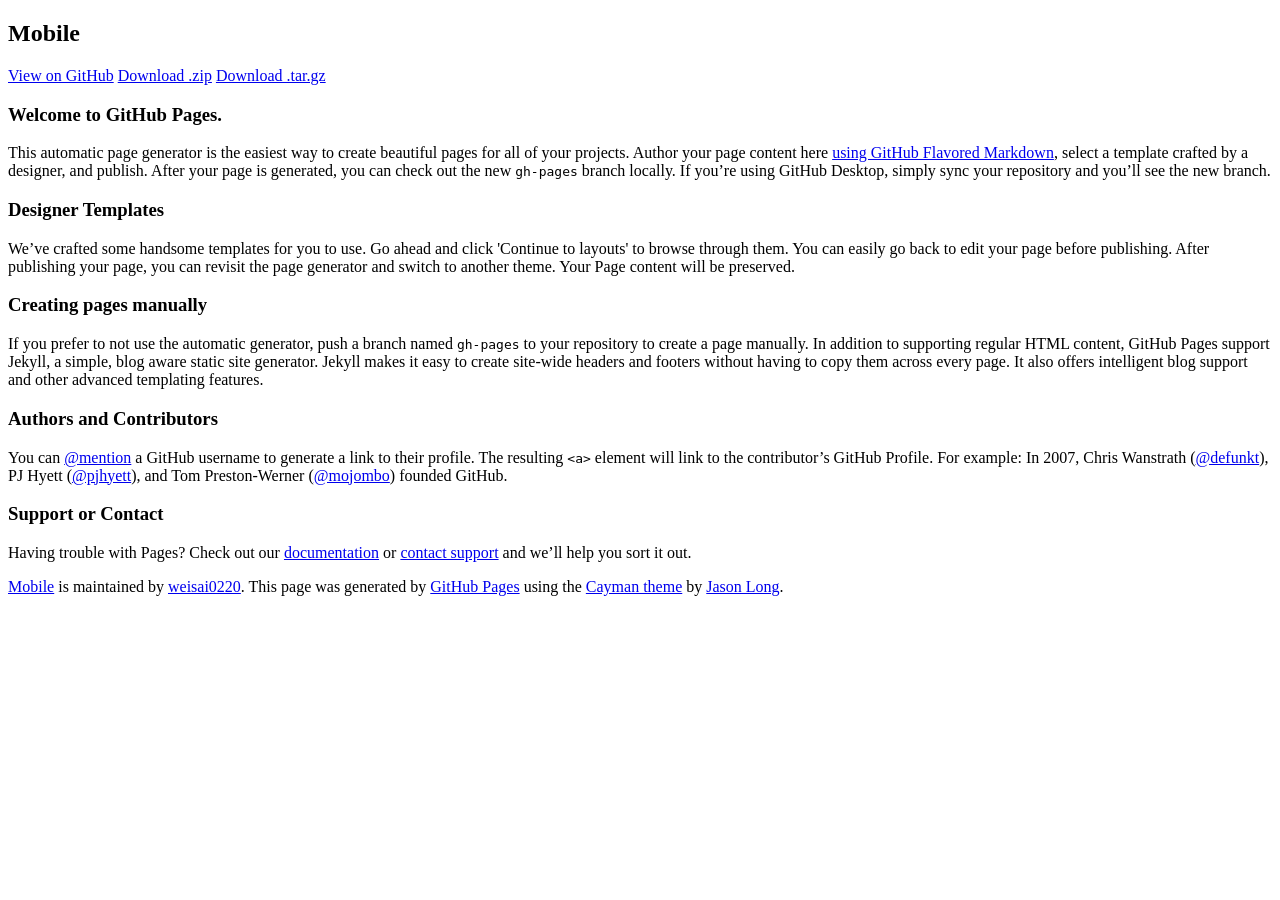
==== commit a94967e1: "Create gh-pages branch via GitHub" ====
--- a/index.html
+++ b/index.html
@@ -1,1396 +1,57 @@
-﻿<!DOCTYPE html>
-<html>
-<head lang="en">
+<!DOCTYPE html>
+<html lang="en-us">
+  <head>
     <meta charset="UTF-8">
-    <title></title>
-    <link rel="stylesheet" href="css/index1.css"/>
-</head>
-<body>
-<div class="headerBox">
-    <div class="headerNav">
-        <div class="header1">
-            <h1>
-                <a href="#">
-                    <img src="images/head-1.jpg" alt="九天音乐"/>
-                </a>
-                <span>九天音乐</span>
-            </h1>
-            <div class="formSearch">
-                <p class="formSelect">
-                    <select name="selectType" id="">
-                        <option value="song">歌曲</option>
-                        <option value="ablum">专辑</option>
-                        <option value="singer">歌手</option>
-                        <option value="lyric">歌词</option>
-                        <option value="mv">MTV</option>
-                        <option value="musicbox">音乐包</option>
-                    </select>
-                </p>
-                <p class="formText">
-                    <input type="text" value="最近好吗"/>
-                </p>
-                <input type="submit" value="搜索"/>
-            </div>
-            <div class="loginRegister" id="dvnologin">
-                <p>
-                    已经有账号了？
-                    <a href="login.html">登录</a>
-                </p>
-                <p>或
-                    免费 <a href="register.html">注册</a>
-                </p>
-            </div>
-            <ul class="headerList">
-                <li><a href="#">音乐DNA测试</a>|</li>
-                <li><a href="#">九天产品</a>|</li>
-                <li><a href="#">支付中心</a>|</li>
-                <li><a href="#">彩铃专区</a>|</li>
-                <li><a href="#">投诉</a>|</li>
-                <li><a href="#">客服</a></li>
-            </ul>
-        </div>
-    </div>
-</div>
+    <title>Mobile by weisai0220</title>
+    <meta name="viewport" content="width=device-width, initial-scale=1">
+    <link rel="stylesheet" type="text/css" href="stylesheets/normalize.css" media="screen">
+    <link href='https://fonts.googleapis.com/css?family=Open+Sans:400,700' rel='stylesheet' type='text/css'>
+    <link rel="stylesheet" type="text/css" href="stylesheets/stylesheet.css" media="screen">
+    <link rel="stylesheet" type="text/css" href="stylesheets/github-light.css" media="screen">
+  </head>
+  <body>
+    <section class="page-header">
+      <h1 class="project-name">Mobile</h1>
+      <h2 class="project-tagline"></h2>
+      <a href="https://github.com/weisai0220/PC" class="btn">View on GitHub</a>
+      <a href="https://github.com/weisai0220/PC/zipball/master" class="btn">Download .zip</a>
+      <a href="https://github.com/weisai0220/PC/tarball/master" class="btn">Download .tar.gz</a>
+    </section>
 
-<div class="navBox">
-    <ul>
-        <li class="firstNav"><a href="index.html">首页</a></li>
-        <li><a href="music.html">音乐</a></li>
-        <li><a href="#">歌手</a></li>
-        <li><a href="#">MV</a></li>
-        <li><a href="#">排行榜</a></li>
-        <li><a href="#">独立音乐</a></li>
-        <li><a href="#">演出</a></li>
-        <li><a href="#">九天星访</a></li>
-    </ul>
-</div>
+    <section class="main-content">
+      <h3>
+<a id="welcome-to-github-pages" class="anchor" href="#welcome-to-github-pages" aria-hidden="true"><span aria-hidden="true" class="octicon octicon-link"></span></a>Welcome to GitHub Pages.</h3>
 
+<p>This automatic page generator is the easiest way to create beautiful pages for all of your projects. Author your page content here <a href="https://guides.github.com/features/mastering-markdown/">using GitHub Flavored Markdown</a>, select a template crafted by a designer, and publish. After your page is generated, you can check out the new <code>gh-pages</code> branch locally. If you’re using GitHub Desktop, simply sync your repository and you’ll see the new branch.</p>
 
-<div class="layout">
-    <div class="sliderAct">
-        <div class="sliderOuter">
-            <div class="slider">
-                <ul>
-                    <li><a href="#"><img src="images/turnPic01.JPG" alt=""/></a></li>
-                    <li><a href="#"><img src="images/turnPic02.JPG" alt=""/></a></li>
-                    <li><a href="#"><img src="images/turnPic03.JPG" alt=""/></a></li>
-                    <li><a href="#"><img src="images/turnPic04.JPG" alt=""/></a></li>
-                    <li><a href="#"><img src="images/turnPic05.JPG" alt=""/></a></li>
-                </ul>
-            </div>
-            <div class="sliderBtnLeft"></div>
-            <div class="sliderBtnRight"></div>
-            <div class="sliderList">
-                <ul>
-                    <li>1</li>
-                    <li>2</li>
-                    <li>3</li>
-                    <li>4</li>
-                    <li>5</li>
-                </ul>
-            </div>
-        </div>
-        <div class="actBox">
-            <h3>最新活动</h3>
-            <ul>
-                <li><a href="#"><img src="images/tits_01.jpg" alt=""/></a></li>
-                <li><a href="#"><img src="images/tits_02.jpg" alt=""/></a></li>
-            </ul>
-        </div>
-    </div>
-    <div class="skytg">
-        <ul>
-            <li><a href="#"><img src="images/bkholder1.jpg" alt=""/></a></li>
-            <li><a href="#"><img src="images/bkholder2.jpg" alt=""/></a></li>
-            <li><a href="#"><img src="images/bkholder3.jpg" alt=""/></a></li>
-        </ul>
-    </div>
-    <div class="bdBox">
-        <div class="bdBox1">
-            <div class="titleBd">
-                <span class="bdTit bdTit1">九天金曲榜</span>
-                <em>
-                    <a href="#">播放全部</a>
-                </em>
-            </div>
-            <div class="bdDetail">
-                <ul>
-                    <li class="pic50">
-                        <i>01</i>
-                        <a href="#">
-                            <img src="images/dl_01_01.jpg" alt=""/>
-                        </a>
-                        <p>
-                            <a href="#">恭喜发财2016(《澳门风云》)电影歌曲</a>
-                            <span>
-                                <a href="#">刘德华</a>
-                            </span>
-                        </p>
-                        <span class="tag tag1"></span>
-                    </li>
-                    <li class="pic50">
-                        <i>02</i>
-                        <a href="#">
-                            <img src="images/dl_01_02.jpg" alt=""/>
-                        </a>
-                        <p>
-                            <a href="#">方向</a>
-                        <span>
-                            <a href="#">黄绮珊</a>
-                        </span>
-                        </p>
-                        <span class="tag tag2"></span>
-                    </li>
-                    <li class="pic50">
-                        <i>03</i>
-                        <a href="#">
-                            <img src="images/dl_01_03.jpg" alt=""/>
-                        </a>
-                        <p>
-                            <a href="#">柔然时光</a>
-                            <span>
-                                <a href="#">沙宝亮</a>
-                            </span>
-                        </p>
-                        <span class="tag tag3"></span>
-                    </li>
-                    <li class="clear">
-                        <i>04</i>
-                        <p>
-                        <span>
-                            <a href="#">郑钧</a>
-                        </span>
-                            <a href="#">你必须幸福</a>
-                        </p>
-                    </li>
-                    <li class="clear">
-                        <i>05</i>
-                        <p>
-                        <span>
-                            <a href="#">蔡淳佳</a>
-                        </span>
-                            <a href="#">小眼睛</a>
-                        </p>
-                    </li>
-                    <li class="clear">
-                        <i>06</i>
-                        <p>
-                        <span>
-                            <a href="#">好妹妹乐队</a>
-                        </span>
-                            <a href="#">往事只能回味</a>
-                        </p>
-                    </li>
-                    <li class="clear">
-                        <i>07</i>
-                        <p>
-                        <span>
-                            <a href="#">张靓颖</a>
-                        </span>
-                            <a href="#">我的梦</a>
-                        </p>
-                    </li>
-                    <li class="clear">
-                        <i>08</i>
-                        <p>
-                        <span>
-                            <a href="#">谭维维</a>
-                        </span>
-                            <a href="#">地狱就是天堂(角色宣传曲)</a>
-                        </p>
-                    </li>
-                    <li class="clear">
-                        <i>09</i>
-                        <p>
-                        <span>
-                            <a href="#">王铮亮</a>
-                        </span>
-                            <a href="#">相爱一场（完整版）Love of a lifetime（CD version）</a>
-                        </p>
-                    </li>
-                    <li class="clear">
-                        <i>10</i>
-                        <p>
-                        <span>
-                            <a href="#">迪克牛仔</a>
-                        </span>
-                            <a href="#">老朋友(片尾曲)</a>
-                        </p>
-                    </li>
-                </ul>
-            </div>
-            <div class="bdjs">
-                <h3>
-                    <em>榜单介绍</em>
-                </h3>
-                <span style="display: none"></span>
-                <div style="display: none">
-                    厅等新媒体平台每周更新、循环播出。所有歌曲需唱片公司或独立音乐人歌曲版权授权后便有资格上榜，上榜名次均有网友投票决定，最大限度保证榜单的含金量。
-                </div>
-            </div>
-        </div>
-        <div class="bdBox1 borderBox">
-            <div class="titleBd">
-                <span class="bdTit bdTit3">九天金曲榜</span>
-            </div>
-            <div class="bdDetail">
-                <ul>
-                    <li class="pic50">
-                        <i>01</i>
-                        <a href="#">
-                            <img src="images/dl_02_01.jpg" alt=""/>
-                        </a>
-                        <p>
-                            <a href="#">李宇春</a>
-                        <span>
-                        </span>
-                        </p>
-                        <span class="tag tag1"></span>
-                    </li>
-                    <li class="pic50">
-                        <i>02</i>
-                        <a href="#">
-                            <img src="images/dl_02_02.jpg" alt=""/>
-                        </a>
-                        <p>
-                            <a href="#">陈志朋</a>
-                        <span>
-                        </span>
-                        </p>
-                        <span class="tag tag2"></span>
-                    </li>
-                    <li class="pic50">
-                        <i>03</i>
-                        <a href="#">
-                            <img src="images/dl_02_03.jpg" alt=""/>
-                        </a>
-                        <p>
-                            <a href="#">张靓颖</a>
-                        <span>
-                        </span>
-                        </p>
-                        <span class="tag tag3"></span>
-                    </li>
-                    <li class="clear">
-                        <i>04</i>
-                        <p>
-                        <span>
-                            <a href="#"></a>
-                        </span>
-                            <a href="#">陈楚生</a>
-                        </p>
-                    </li>
-                    <li class="clear">
-                        <i>05</i>
-                        <p>
-                        <span>
-                            <a href="#"></a>
-                        </span>
-                            <a href="#">陈坤</a>
-                        </p>
-                    </li>
-                    <li class="clear">
-                        <i>06</i>
-                        <p>
-                        <span>
-                            <a href="#"></a>
-                        </span>
-                            <a href="#">韩庚</a>
-                        </p>
-                    </li>
-                    <li class="clear">
-                        <i>07</i>
-                        <p>
-                        <span>
-                            <a href="#"></a>
-                        </span>
-                            <a href="#">郑钧</a>
-                        </p>
-                    </li>
-                    <li class="clear">
-                        <i>08</i>
-                        <p>
-                        <span>
-                            <a href="#"></a>
-                        </span>
-                            <a href="#">王蓉</a>
-                        </p>
-                    </li>
-                    <li class="clear">
-                        <i>09</i>
-                        <p>
-                        <span>
-                            <a href="#"></a>
-                        </span>
-                            <a href="#">谭维维</a>
-                        </p>
-                    </li>
-                    <li class="clear">
-                        <i>10</i>
-                        <p>
-                        <span>
-                            <a href="#"></a>
-                        </span>
-                            <a href="#">高云翔</a>
-                        </p>
-                    </li>
-                </ul>
-            </div>
-            <div class="bdjs">
-                <h3>
-                    <em>榜单介绍</em>
-                </h3>
-                <span style="display: none"></span>
-                <div style="display: none">
-                    九天人气歌手榜为周榜单，每周根据网友投票时时更新名次，是歌手人气的真实体现，连续4周获得人气冠军歌手将获得九天音乐颁发的奖杯。
-                </div>
-            </div>
-        </div>
-        <div class="bdBox1 borderBox">
-            <div class="titleBd">
-                <span class="bdTit bdTit2">九天新歌榜</span>
-                <em>
-                    <a href="#">播放全部</a>
-                </em>
-            </div>
-            <div class="bdDetail">
-                <ul>
-                    <li class="pic50">
-                        <i>01</i>
-                        <a href="#">
-                            <img src="images/dl_03_01.jpg" alt=""/>
-                        </a>
-                        <p>
-                            <a href="#">可念不可说</a>
-                        <span>
-                            <a href="#">崔子格</a>
-                        </span>
-                        </p>
-                        <span class="tag tag1"></span>
-                    </li>
-                    <li class="pic50">
-                        <i>02</i>
-                        <a href="#">
-                            <img src="images/dl_03_02.jpg" alt=""/>
-                        </a>
-                        <p>
-                            <a href="#">叶问(《叶问3》宣传曲)</a>
-                        <span>
-                            <a href="#">王蓉</a>
-                        </span>
-                        </p>
-                        <span class="tag tag2"></span>
-                    </li>
-                    <li class="pic50">
-                        <i>03</i>
-                        <a href="#">
-                            <img src="images/dl_03_03.jpg" alt=""/>
-                        </a>
-                        <p>
-                            <a href="#">我的大学（超级网剧《睡在我上铺的兄弟》主题曲）</a>
-                        <span>
-                            <a href="#">萧敬腾</a>
-                        </span>
-                        </p>
-                        <span class="tag tag3"></span>
-                    </li>
-                    <li class="clear">
-                        <i>04</i>
-                        <p>
-                        <span>
-                            <a href="#">陈楚生</a>
-                        </span>
-                            <a href="#">不如怀念(片尾曲)</a>
-                        </p>
-                    </li>
-                    <li class="clear">
-                        <i>05</i>
-                        <p>
-                        <span>
-                            <a href="#">薛凯琪</a>
-                        </span>
-                            <a href="#">所有下雨天</a>
-                        </p>
-                    </li>
-                    <li class="clear">
-                        <i>06</i>
-                        <p>
-                        <span>
-                            <a href="#">刘德华</a>
-                        </span>
-                            <a href="#">恭喜发财2016(《澳门风云》)电影歌曲</a>
-                        </p>
-                    </li>
-                    <li class="clear">
-                        <i>07</i>
-                        <p>
-                        <span>
-                            <a href="#">高云翔</a>
-                        </span>
-                            <a href="#">爱下去</a>
-                        </p>
-                    </li>
-                    <li class="clear">
-                        <i>08</i>
-                        <p>
-                        <span>
-                            <a href="#">吴樾</a>
-                        </span>
-                            <a href="#">财神么么哒（电影《仙班校园》主题曲）</a>
-                        </p>
-                    </li>
-                    <li class="clear">
-                        <i>09</i>
-                        <p>
-                        <span>
-                            <a href="#">陈洁仪</a>
-                        </span>
-                            <a href="#">天冷就回来</a>
-                        </p>
-                    </li>
-                    <li class="clear">
-                        <i>10</i>
-                        <p>
-                        <span>
-                            <a href="#">谭维维</a>
-                        </span>
-                            <a href="#">地狱就是天堂（角色宣传曲）</a>
-                        </p>
-                    </li>
-                </ul>
-            </div>
-            <div class="bdjs">
-                <h3>
-                    <em>榜单介绍</em>
-                </h3>
-                <span style="display: none"></span>
-                <div style="display: none">
-                    九天音乐与著名电视节目打造全新榜单：九天金曲将获得全国464个城市，城际客车、移动电视、户外大屏、校园电视、候车厅等新媒体平台每周更新、循环播出。所有歌曲需唱片公司或独立音乐人歌曲版权授权后便有资格上榜，上榜名次均有网友投票决定，最大限度保证榜单的含金量。
-                </div>
-            </div>
-        </div>
-    </div>
-    <div class="djdXdq">
-        <div class="djd">
-            <h3 class="tit">大荐碟</h3>
-            <ul>
-                <li>
-                    <div>
-                        <a href="#">
-                            <img src="images/tj_01.jpg" class="linkimg" alt=""/>
-                        </a>
-                        <a href="#">
-                            <span class="btnPlay"></span>
-                        </a>
-                    </div>
-                    <p>
-                        <a href="#">I Miss You</a>
-                    </p>
-                    <span>
-                        <a href="#">鲸鱼岛乐队</a>
-                    </span>
-                </li>
-                <li>
-                    <div>
-                        <a href="#">
-                            <img src="images/tj_02.jpg" class="linkimg" alt=""/>
-                        </a>
-                        <a href="#">
-                            <span class="btnPlay"></span>
-                        </a>
-                    </div>
-                    <p>
-                        <a href="#">Longing for you</a>
-                    </p>
-                    <span>
-                        <a href="#">周笔畅</a>
-                    </span>
-                </li>
-                <li>
-                    <div>
-                        <a href="#">
-                            <img src="images/tj_03.jpg" class="linkimg" alt=""/>
-                        </a>
-                        <a href="#">
-                            <span class="btnPlay"></span>
-                        </a>
-                    </div>
-                    <p>
-                        <a href="#">宝贝 妈妈</a>
-                    </p>
-                    <span>
-                        <a href="#">张靓颖</a>
-                    </span>
-                </li>
-            </ul>
-        </div>
-        <div class="xdq">
-            <h3 class="tit">星单曲</h3>
-            <ul>
-                <li>
-                    <div>
-                        <a href="#">
-                            <img src="images/dq_01.jpg" class="linkimg" alt=""/>
-                        </a>
-                        <a href="#">
-                            <span class="btnPlay"></span>
-                        </a>
-                    </div>
-                    <p>
-                        <a href="#">Give Me Five</a>
-                    </p>
-                    <span>
-                        <a href="#">赵奕欢</a>
-                    </span>
-                </li>
-                <li>
-                    <div>
-                        <a href="#">
-                            <img src="images/dq_02.jpg" class="linkimg" alt=""/>
-                        </a>
-                        <a href="#">
-                            <span class="btnPlay"></span>
-                        </a>
-                    </div>
-                    <p>
-                        <a href="#">世界之声</a>
-                    </p>
-                    <span>
-                        <a href="#">阿吉太组合</a>
-                    </span>
-                </li>
-                <li>
-                    <div>
-                        <a href="#">
-                            <img src="images/dq_03.jpg" class="linkimg" alt=""/>
-                        </a>
-                        <a href="#">
-                            <span class="btnPlay"></span>
-                        </a>
-                    </div>
-                    <p>
-                        <a href="#">重要的话说三遍(伴奏曲)</a>
-                    </p>
-                    <span>
-                        <a href="#">SING女团</a>
-                    </span>
-                </li>
-            </ul>
-        </div>
-    </div>
-    <div class="bg_sf_xf">
-        <div class="leftBox">
-            <div class="bgyBox">
-                <h3 class="bgTit">八卦娱</h3>
-                <ul>
-                    <li>
-                        <a href="#">
-                            <img src="images/bg_01.JPG" alt=""/>
-                        </a>
-                        <p>
-                            <a href="#">《我是杜拉拉》受好评电影主题曲</a>
-                        </p>
-                    </li>
-                    <li>
-                        <a href="#">
-                            <img src="images/bg_02.JPG" alt=""/>
-                        </a>
-                        <p>
-                            <a href="#">铁娘子乐队中国首秀 乐迷</a>
-                        </p>
-                    </li>
-                    <li>
-                        <a href="#">
-                            <img src="images/bg_03.JPG" alt=""/>
-                        </a>
-                        <p>
-                            <a href="#">刘涛献唱《欢乐颂》插曲</a>
-                        </p>
-                    </li>
-                </ul>
-            </div>
-            <div class="xsfBox">
-                <h3 class="xsfTit">新首发</h3>
-                <ul>
-                    <li>
-                        <div>
-                            <a href="#">
-                                <img src="images/sf_01.jpg" class="linkimg" alt=""/>
-                            </a>
-                            <a href="#">
-                                <span class="btnPlay"></span>
-                            </a>
-                        </div>
-                        <p>
-                            <a href="#">猜猜我是谁</a>
-                        </p>
-                    <span>
-                        <a href="#">叶子琪</a>
-                    </span>
-                    </li>
-                    <li>
-                        <div>
-                            <a href="#">
-                                <img src="images/sf_02.jpg" class="linkimg" alt=""/>
-                            </a>
-                            <a href="#">
-                                <span class="btnPlay"></span>
-                            </a>
-                        </div>
-                        <p>
-                            <a href="#">新神武乐逍遥</a>
-                        </p>
-                    <span>
-                        <a href="#">钟一宪</a>
-                    </span>
-                    </li>
-                    <li>
-                        <div>
-                            <a href="#">
-                                <img src="images/sf_03.jpg" class="linkimg" alt=""/>
-                            </a>
-                            <a href="#">
-                                <span class="btnPlay"></span>
-                            </a>
-                        </div>
-                        <p>
-                            <a href="#">Losing You</a>
-                        </p>
-                    <span>
-                        <a href="#">曹轩宾</a>
-                    </span>
-                    </li>
-                    <li>
-                        <div>
-                            <a href="#">
-                                <img src="images/sf_04.jpg" class="linkimg" alt=""/>
-                            </a>
-                            <a href="#">
-                                <span class="btnPlay"></span>
-                            </a>
-                        </div>
-                        <p>
-                            <a href="#">T.O.B戏子</a>
-                        </p>
-                    <span>
-                        <a href="#">T.O.B戏子</a>
-                    </span>
-                    </li>
-                </ul>
-            </div>
-        </div>
-        <div class="jtBox">
-            <h3 class="jtTit">九天星访</h3>
-            <div class="jtOuter">
-                <h4 class="jtOuterTit">罗志祥-九天星访</h4>
-                <div class="jtImg">
-                    <a href="#">
-                        <img src="images/lzx.JPG" alt=""/>
-                    </a>
-                    <a href="#">
-                        <span class="vedioBtn"></span>
-                    </a>
-                </div>
-                <p class="jtBottom">9SKY独家</p>
-            </div>
-        </div>
-    </div>
-    <div class="ycMV">
-        <div class="ycBox">
-            <h3 class="ycTit">看演出</h3>
-            <ul>
-                <li>
-                    <a href="#">
-                        <img src="images/yc_01.JPG" alt=""/>
-                        <span>陈志朋</span>
-                    </a>
-                </li>
-                <li>
-                    <a href="#">
-                        <img src="images/yc_02.JPG" alt=""/>
-                        <span>你好，忧愁</span>
-                    </a>
-                </li>
-            </ul>
-        </div>
-        <div class="MVBox">
-            <h3 class="mvTit">MV推荐</h3>
-            <ul>
-                <li>
-                    <a href="#">
-                        <img src="images/mv_01.jpg" alt=""/>
-                    </a>
-                    <a href="#">
-                        <span>Racheal</span>-
-                    </a>
-                    <a href="#">
-                        <em>金志文</em>
-                    </a>
-                </li>
-                <li>
-                    <a href="#">
-                        <img src="images/mv_02.jpg" alt=""/>
-                    </a>
-                    <a href="">
-                        <span>他和她</span>-
-                    </a>
-                    <a href="">
-                        <em>陈志朋</em>
-                    </a>
-                </li>
-            </ul>
-        </div>
-    </div>
-    <div class="flashBox">
-        <div class="box1">
-            <div>
-                <a href="#">
-                    <img src="images/zpq_01.png" alt=""/>
-                    <div class="boxShow">
-                        <img src="images/zpq_01.png" alt=""/>
-                        <h3>时光回望 爵士经典</h3>
-                        <p>宛如一杯香醇的咖啡，微醺的爵士歌谣，总能够带人远离烦躁的生活琐事，让思绪</p>
-                    </div>
-                </a>
-            </div>
-            <div>
-                <a href="#">
-                    <img src="images/zpq_02.png" alt=""/>
-                    <div class="boxShow">
-                        <img src="images/zpq_02.png" alt=""/>
-                        <h3>KPop大赏之后起之秀</h3>
-                        <p>  Pledis社长韩成秀30岁的时候从国立舞团辞职，一心想涉入Kpop行业。向许多娱乐公司投递简历都没人要，后来他直接找到SM的社长李秀满，并进入了SM公司担任BoA的经纪人。积累学习了经验后创建了Pledis Entertainment，2007年打造了舞后孙丹菲、2009年推出魅力女团After School，一年之后推出AS小分队Orange Caramel，2012年3月首次推出男团NU'EST，5月推出女神团Hello Venus。Pledis曾在12年4月表示会推出一个暂名为“Seventeen”的17人男子团体，一旦推出后该团将成为继Super Junior后KPop最大型的组合，但由于各种原因，Seventeen的正式出道估计要推迟到2013年了。</p>
-                    </div>
-                </a>
-            </div>
-            <div>
-                <a href="#">
-                    <img src="images/zpq_03.png" alt=""/>
-                    <div class="boxShow">
-                        <img src="images/zpq_03.png" alt=""/>
-                        <h3>KPop大赏之王牌SM</h3>
-                        <p> SM是Star Museum的缩写，意为“明星博物馆”、“名人殿堂”。在韩国有“造星工厂”之称的SM公司老总李秀满于1995年创办了韩国SM娱乐有限公司，开创了韩国企划公司的新时代。SM公司是韩国最大也是最富有争议的娱乐公司，很多的fans在提到它时无不咬牙切齿，恨不得扒皮拆骨。就艺人的个人发展而言，SM实在不是佳选，实力的强大注定了其强迫性，在SM公司，“想要做自己的音乐”这种事是不可能实现的，一切都得按照公司的企划来，没有自主性。SM整体的音乐风格偏向舞曲，加以摇滚、爵士、Hip-Hop等其他音乐元素。优秀的音乐制作班底使得SM的作品自成一派，有其独到之处让人过耳不忘。</p>
-                    </div>
-                </a>
-            </div>
-            <div>
-                <a href="#">
-                    <img src="images/zpq_04.png" alt=""/>
-                    <div class="boxShow">
-                        <img src="images/zpq_04.png" alt=""/>
-                        <h3>KPOP大赏之娱乐巨头JYP Entertainment</h3>
-                        <p> 1997年11月，朴振英在朋友的帮助下以5000万韩元注册了一家名为“泰宏”的小型经纪公司，这就是如今JYP Entertainment的前身。当时旗下歌手也只有朴振英自己。2001年4月，泰宏公司正式更名为JYP Entertainment。2007年，JYP成立了纽约分部，2008年，北京分部成立。2011年，JYP宣布与裴勇俊创办的经理人公司KeyEast，张东健及玄彬所属的AM娱乐公司、张根硕的经理人公司Star J、BigBang所属的YG、拥有东方神起的SM等5大阵营携手合作，成立United Asia Management（简称UAM）超大型国际经理人公司。至此，JYP与YG、SM三家正式成为了韩国娱乐经纪公司的三大巨头。</p>
-                    </div>
-                </a>
-            </div>
-            <div>
-                <a href="#">
-                    <img src="images/zpq_05.png" alt=""/>
-                    <div class="boxShow">
-                        <img src="images/zpq_05.png" alt=""/>
-                        <h3>K-Pop大赏之嘻哈巨头YG Entertainment</h3>
-                        <p>YG Entertainment是由已解散的90年代当红团体“徐太志与孩子们”团员之一的杨贤硕所创立。“YG”取自于杨贤硕的昵称“杨君(Yang Goon)”之字首缩写而成。YG是韩国最具代表性的专注于R&B和Hip hop音乐的娱乐公司。在YG成立之前，嘻哈音乐在韩国并不十分流行。YG一直HIPHOP市场，也正是因为杨贤硕的关系，“徐太志与孩子们”这个组合可以说是韩国HIPHOP风的开山鼻祖，正是这个组合的出现使HIPHOP音乐文化深入韩国的。目前在韩国众多娱乐公司中， YG是拥有最多真正全能实力派的公司，也是韩国声誉最好众明星最和谐的公司。</p>
-                    </div>
-                </a>
-            </div>
-            <div>
-                <a href="#">
-                    <img src="images/zpq_06.png" alt=""/>
-                    <div class="boxShow">
-                        <img src="images/zpq_06.png" alt=""/>
-                        <h3>发现新声音 之 欧美乐坛90后</h3>
-                        <p>长江后浪推前浪， 一代新人换旧人， 在流行音乐快速发展的今天，*1 )3 80后歌手已经不是什么新鲜话题了，一大群90后音乐人们正在快速地成长， 并逐渐成为流行乐坛的主流。本期发现新声音， 小编带大家到欧美乐坛看看，盘点由Justin Bieber领衔的欧美乐坛90后们！</p>
-                    </div>
-                </a>
-            </div>
-            <div>
-                <a href="#">
-                    <img src="images/zpq_07.png" alt=""/>
-                    <div class="boxShow">
-                        <img src="images/zpq_07.png" alt=""/>
-                        <h3>好久不见的好声音</h3>
-                        <p> 音乐圈是一个充满了奇迹的地方，有一夕爆红的偶像，也有历久弥新的经典歌曲。每年都会涌现出无数的新声音和无数新鲜的旋律。受尽了口水歌的轰炸，人们有时候不禁会想念起那些回忆里经久不衰的好声音，他们曾经陪伴我们渡过一段美好的日子，他们也许早已淡出我们的视线，那些优美的声音却时不时地总在耳边响起，不曾被人遗忘……</p>
-                    </div>
-                </a>
-            </div>
-            <div>
-                <a href="#">
-                    <img src="images/zpq_08.png" alt=""/>
-                    <div class="boxShow">
-                        <img src="images/zpq_08.png" alt=""/>
-                        <h3>拥抱你的晚安音乐</h3>
-                        <p>她是春天里的一缕清风，夏天里的一杯冰水，秋天里的一壶暖茶，冬天里的一炉篝火。安静舒缓的晚安音乐就像是恒定的27度室温，总是令你倍感舒适。她真挚到不带任何伪装，就如窗外那皎洁的月，散发着清朗的光芒。只要你想到它，你就看它一眼，它就挂在那里，恒古不变。所以也请你，暂时卸下伪装，抛开一切的对错与规则，试着感受她，流淌的音符滑过你的耳边，萦绕在你周围。安安静静，包围着你……</p>
-                    </div>
-                </a>
-            </div>
-            <div>
-                <a href="#">
-                    <img src="images/zpq_09.png" alt=""/>
-                    <div class="boxShow">
-                        <img src="images/zpq_09.png" alt=""/>
-                        <h3>一歌一故事——唱谈世间百态</h3>
-                        <p> 每首歌都在向你我诉说着故事，关于爱情或者生活，唱给某人或者某物。是否别人正在讲述着你的故事？听听这里的歌曲，他们为你讲述着世间百态或许有你经历的，或许在你身边发生，或许你闻所未闻。</p>
-                    </div>
-                </a>
-            </div>
-            <div>
-                <a href="#">
-                    <img src="images/zpq_10.png" alt=""/>
-                    <div class="boxShow">
-                        <img src="images/zpq_10.png" alt=""/>
-                        <h3>叫醒你的早安音乐</h3>
-                        <p>早安！在这个清晨醒来的时刻，你眼前的世界是否如昨晚睡下时的一样？是否正在回味着昨晚的美梦，抑或庆幸着噩梦的结束。我们每天都要以各种各样的方式被唤醒，用各种心情去证实这个世界的安好。当第一缕晨光透过黑暗，缓缓扑洒在每一寸土地时，我们未知的一天也与这个世界一同醒来。今天是什么把你的耳朵叫醒的呢？在宁静或喧闹的清晨，让我们的身体浸泡在音乐的芬芳里，迎接这属于我们自己的新一天吧！</p>
-                    </div>
-                </a>
-            </div>
-            <div>
-                <a href="#">
-                    <img src="images/zpq_11.png" alt=""/>
-                    <div class="boxShow1">
-                        <div class="hp">
-                            <h3>纯文艺恋爱</h3>
-                            <p>流行和潮流总是在不经意间颠覆了很多东西，短短几年间，“文艺”这个词已经从“文艺青年”眼中颇有些得意的“标签”，变成普通青年的眼中“装逼”的代名词——“文艺”本身有什么错？纯属躺枪。所以，你可以看晦暗沉闷的文艺片，听不知道从世界哪个角落里冒出来的冷僻音乐，沉迷在唯美迷离的影像世界……但如果有人胆敢说你“文艺”，你立刻火冒三丈反呛对方“你才文艺，你们全家都文艺”。这就是现世，你可以冷眼旁观，但终究还是在乎别人对你的看法。人是世俗的人，所以生活终究无法像电影里那样纯粹那样洒脱那样疯狂。而爱情，就像菜单上“仅供参考”的菜品图片，甭管照片上美似天仙，端上来之后总是让你不想再多看一眼。然而，美总是遍地开放，区别在于站在风景背后的你有没有一双欣赏的眼睛，即便我们平淡又平凡的爱情，也能过得像文艺电影般浪漫精彩。</p>
-                        </div>
-                        <img src="images/zpq_11.png" alt=""/>
-                    </div>
-                </a>
-            </div>
-            <div>
-                <a href="#">
-                    <img src="images/zpq_12.png" alt=""/>
-                    <div class="boxShow  boxShow1" >
-                        <div class="hp">
-                            <h3>爱与乐的教育——准妈妈的胎教音乐</h3>
-                            <p>胎儿在6个月时，大脑细胞的数目已接近成人，各种感觉器官起趋于完善，对母体内外的刺激能做出一定的反应，胎教便从这时候开始。胎教的进行应定时，挑选宝宝抬动频繁的时间，这说明宝宝醒着。每天不要超过10分钟，如果宝宝胎动突然频繁，说明他不喜欢，可以暂停。接受胎教的宝宝一般有如下反应：到该听音乐的时间会胎动频繁，表示想听；一听到音乐就不太动了，表示正在听；曲目之间停顿的时候，胎动又开始，说明宝宝听得很认真呢；音乐结束后，又会开始动。如果你是位准妈妈，那就把大大的耳机带到你的肚皮上吧，让你可爱的宝宝感受到你对他的爱。</p>
-                        </div>
+<h3>
+<a id="designer-templates" class="anchor" href="#designer-templates" aria-hidden="true"><span aria-hidden="true" class="octicon octicon-link"></span></a>Designer Templates</h3>
 
-                        <img src="images/zpq_12.png" alt=""/>
-                    </div>
-                </a>
-            </div>
+<p>We’ve crafted some handsome templates for you to use. Go ahead and click 'Continue to layouts' to browse through them. You can easily go back to edit your page before publishing. After publishing your page, you can revisit the page generator and switch to another theme. Your Page content will be preserved.</p>
 
-            <div>
-                <a href="#">
-                    <img src="images/zpq_01_01.png" alt=""/>
-                    <div class="boxShow">
-                        <img src="images/zpq_01_01.png" alt=""/>
-                        <h3>电子乐详解之Lounge 沙发舞曲</h3>
-                        <p>严格来说Lounge Music(沙发音乐)并不是指一种音乐类型，它是一种生活状态，它迷人的地方就在于多变的曲风与慵懒的态度。它可以使Electronica、Downtempo、Drum</p>
-                    </div>
-                </a>
-            </div>
-            <div>
-                <a href="#">
-                    <img src="images/zpq_01_02.png" alt=""/>
-                    <div class="boxShow">
-                        <img src="images/zpq_01_02.png" alt=""/>
-                        <h3>K-Pop大赏之王牌SM Entertainment（上）</h3>
-                        <p>SM是Star Museum的缩写，意为“明星博物馆”、“名人殿堂”。在韩国有“造星工厂”之称的SM公司老总李秀满于1995年创办了韩国SM娱乐有限公司，开创了韩国企划公司的新时代。SM公司是韩国最大也是最富有争议的娱乐公司，很多的fans在提到它时无不咬牙切齿，恨不得扒皮拆骨。就艺人的个人发展而言，SM实在不是佳选，实力的强大注定了其强迫性，在SM公司，“想要做自己的音乐”这种事是不可能实现的，一切都得按照公司的企划来，没有自主性。SM整体的音乐风格偏向舞曲，加以摇滚、爵士、Hip-Hop等其他音乐元素。优秀的音乐制作班底使得SM的作品自成一派，有其独到之处让人过耳不忘。</p>
-                    </div>
-                </a>
-            </div>
-            <div>
-                <a href="#">
-                    <img src="images/zpq_01_03.png" alt=""/>
-                    <div class="boxShow">
-                        <img src="images/zpq_01_03.png" alt=""/>
-                        <h3>Simple Life 简单生活</h3>
-                        <p>为什么我们总是在感叹人越长大，就越不容易快乐起来呢？是我们所处的世界变复杂了，还是我们自己变复杂了？童年那些琐碎而简单的快乐哪里去了？越来越多的物质、欲望的堆积，让你还会为一小块牛皮糖、一件漂亮的衣服而欢呼雀跃么？我们的生活何时变得复杂了起来？也许是世界变了，但如果我们能始终保持简单生活得态度，将会发现，原来一个人喝杯红茶，读一本放置很久的小说，听一首动听的歌，悠闲的度过这样一个慵懒的下午，也是一件十分快乐的事……</p>
-                    </div>
-                </a>
-            </div>
-            <div>
-                <a href="#">
-                    <img src="images/zpq_01_04.png" alt=""/>
-                    <div class="boxShow">
-                        <img src="images/zpq_01_04.png" alt=""/>
-                        <h3>夜凉如水 民谣小酌</h3>
-                        <p> 喜欢在夜晚听歌，关门关窗，尽量不扰民，夜凉如水，最适合听民谣这类曲风温柔的歌，简单几句拨弦，一把平实的嗓音，没有澎湃的鼓点，没有华丽的SOLO，只有朴实无华的弦律，和耐人寻味的几句歌词，让独自一人的夜晚，心生良多感触。</p>
-                    </div>
-                </a>
-            </div>
-            <div>
-                <a href="#">
-                    <img src="images/zpq_01_05.png" alt=""/>
-                    <div class="boxShow">
-                        <img src="images/zpq_01_05.png" alt=""/>
-                        <h3>朝九晚五的路上随身听</h3>
-                        <p> 在汽车上，在地铁里，在骑行中，在街上走。每天有多少时间在路上度过，就有多少事物被我们撞见；每次有多少心事被唤起，就有多少心情想借机抒发。环顾周围的风景，穿过熙攘的人群，我想隔绝在自己一个人的时空里，就这样让心灵跟随音乐随处漂泊。</p>
-                    </div>
-                </a>
-            </div>
-            <div>
-                <a href="#">
-                    <img src="images/zpq_01_06.png" alt=""/>
-                    <div class="boxShow">
-                        <img src="images/zpq_01_06.png" alt=""/>
-                        <h3>空灵地带——New Age Music</h3>
-                        <p>这里是新世纪音乐诞生与成长的地方，可以说这里是新世纪音乐的“伊甸园”。几百年沉淀而成的理性和完美主义以及内敛自省的民族精神，融合了现代西方的个性色彩与解放风气，共同孕育了新世纪音乐的独特灵魂——创新独立而又洋溢着对世界无分彼此的关爱。这里有太多杰出的艺术家，除了Enigma, 还有Ginkgo Garden，Oliver Shanti，Mars Lasar，Karunesh， Cusco，Aschera，Christopher Franke，Yara，Bella Sonus……每一位都是堪称独当一面的表表者。他们的音乐是属于世上每个人的，但同时又只独属于他们自己的。</p>
-                    </div>
-                </a>
-            </div>
-            <div>
-                <a href="#">
-                    <img src="images/zpq_01_07.png" alt=""/>
-                    <div class="boxShow">
-                        <img src="images/zpq_01_07.png" alt=""/>
-                        <h3>悲伤时唱首歌——悲伤恋歌欧美篇</h3>
-                        <p> “音乐最大的好处的是，它‘击中’你时全无痛感。”已故的雷鬼歌王鲍勃·马利曾这样唱。但他错了 ，最近一次科学实验证明，流行音乐也会让听者产生各种生理反应。而在众多悲伤的歌曲中，英伦摇滚 乐队TheVerve的经典曲目《The Drugs Don't Work》是毫无疑问的“悲歌之王”，悲怅微微撕裂的嗓音，一声声都在刺激泪腺。</p>
-                    </div>
-                </a>
-            </div>
-            <div>
-                <a href="#">
-                    <img src="images/zpq_01_08.png" alt=""/>
-                    <div class="boxShow">
-                        <img src="images/zpq_01_08.png" alt=""/>
-                        <h3>时光回望 爵士经典</h3>
-                        <p>宛如一杯香醇的咖啡，微醺的爵士歌谣，总能够带人远离烦躁的生活琐事，让思绪</p>
-                    </div>
-                </a>
-            </div>
-            <div>
-                <a href="#">
-                    <img src="images/zpq_01_09.png" alt=""/>
-                    <div class="boxShow">
-                        <img src="images/zpq_01_09.png" alt=""/>
-                        <h3>激情魅惑 性感极致——拉丁音乐</h3>
-                        <p> 拉丁美洲的音乐，是混合型音乐，融合了白人音乐、非洲音乐和印第安音乐，长期沉淀后，由天性热情奔放的拉丁美洲人歌唱出来，成为一种多姿多彩充满活力，动感十足的拉丁文化。拉丁音乐是世界流行音乐的重要一脉。</p>
-                    </div>
-                </a>
-            </div>
-            <div>
-                <a href="#">
-                    <img src="images/zpq_01_10.png" alt=""/>
-                    <div class="boxShow">
-                        <img src="images/zpq_01_10.png" alt=""/>
-                        <h3>时光回望 爵士经典</h3>
-                        <p>宛如一杯香醇的咖啡，微醺的爵士歌谣，总能够带人远离烦躁的生活琐事，让思绪</p>
-                    </div>
-                </a>
-            </div>
-            <div>
-                <a href="#">
-                    <img src="images/zpq_01_11.png" alt=""/>
-                    <div class="boxShow  boxShow1">
-                        <div class="hp">
-                            <h3>有了快感你就喊——舞池High曲</h3>
-                            <p> 惹眼的热身辣妹、令人晕眩的舞台灯光，张狂奔放的身体，和DJ台上传来的轰鸣般的音乐声……想想就很High的事，我想很多人沉醉于Club的原因除了可以疏解压力外，更多的是来自音乐本身的吸引吧？诚实而言，相比在Disco内一起High，我自己是更喜欢躲在家里，把音响声音开大，自己偷着乐的那种类型。不管是哪一种，人活得Happy才是硬道理！甭管是什么风格，能让身体High起来才是王道！放松身体，把耳朵叫醒，让舞曲的节拍调动你的活动细胞，有了快感你就喊！</p>
-                        </div>
+<h3>
+<a id="creating-pages-manually" class="anchor" href="#creating-pages-manually" aria-hidden="true"><span aria-hidden="true" class="octicon octicon-link"></span></a>Creating pages manually</h3>
 
-                        <img src="images/zpq_01_11.png" alt=""/>
-                    </div>
-                </a>
-            </div>
-            <div>
-                <a href="#">
-                    <img src="images/zpq_01_12.png" alt=""/>
-                    <div class="boxShow  boxShow1">
-                        <h3>光影浪漫——那些电影中动听的歌曲</h3>
-                        <p>虽然说电影是光和影的魔法，但自进入有声片时代起，音乐一直都在电影中占据着很重要的位置。想想看这么多年看过的电影中，有哪些画面哪些场景令你感动，而又有哪些配乐和歌曲令你印象深刻？如《辛德勒的名单》中那段著名的小提琴，《少林寺》里那首流传已久的“牧羊曲”……因为有电影画面的配合，在电影场景中听到的歌曲往往具有强烈的画面感，同时也更加容易打动人心，这一辑里，我们一起回顾一些电影中动听的歌曲……</p>
-                        <img src="images/zpq_01_12.png" alt=""/>
-                    </div>
-                </a>
-            </div>
+<p>If you prefer to not use the automatic generator, push a branch named <code>gh-pages</code> to your repository to create a page manually. In addition to supporting regular HTML content, GitHub Pages support Jekyll, a simple, blog aware static site generator. Jekyll makes it easy to create site-wide headers and footers without having to copy them across every page. It also offers intelligent blog support and other advanced templating features.</p>
 
-            <div>
-                <a href="#">
-                    <img src="images/zpq_02_01.png" alt=""/>
-                    <div class="boxShow">
-                        <img src="images/zpq_02_01.png" alt=""/>
-                        <h3>Love Song——爱在情歌蔓延时</h3>
-                        <p>爱，是一个人的事；相爱，才是俩个人的事。
-                            一首情歌，一个爱情故事。
-                            爱在情歌蔓延时，我们静静握住彼此的手，让旋律在耳畔轻舞，让爱意在心中飞扬……</p>
-                    </div>
-                </a>
-            </div>
-            <div>
-                <a href="#">
-                    <img src="images/zpq_02_02.png" alt=""/>
-                    <div class="boxShow">
-                        <img src="images/zpq_02_02.png" alt=""/>
-                        <h3>慵懒午后，音乐红茶坊</h3>
-                        <p>如果您这个下午，闲来无事，不如泡杯茶，打开音响，读一本想看已久的小说，享受一个难得“慵懒”的下午，给紧绷的神经放个假……</p>
-                    </div>
-                </a>
-            </div>
-            <div>
-                <a href="#">
-                    <img src="images/zpq_02_03.png" alt=""/>
-                    <div class="boxShow">
-                        <img src="images/zpq_02_03.png" alt=""/>
-                        <h3>映像国际唱片公司专题</h3>
-                        <p></p>
-                    </div>
-                </a>
-            </div>
-            <div>
-                <a href="#">
-                    <img src="images/zpq_02_04.png" alt=""/>
-                    <div class="boxShow">
-                        <img src="images/zpq_02_04.png" alt=""/>
-                        <h3>冷艳绝色 哥特女声特辑</h3>
-                        <p>女声哥特是Dark Wave/Gothic领域里的派别——“天国人声”(Heavenly Voice)的重要组成部分。在哥特、暗潮领域里，“天国人声”以其独特的黑暗和空灵笼络了一大批忠实听众。而女声哥特因为女声的独有特点，最大程度的突显了“天国人声”的优势特性，即意境黑暗忧郁、旋律优美、唱腔空灵，其创作者也大多拥有深厚的乐理功底。女声哥特的作品往往是两个极端的完美融合——唯美飘渺的旋律、唱腔和金属感极强的黑暗演奏。这样的融合让听众沉迷其中，无法自拔。</p>
-                    </div>
-                </a>
-            </div>
-            <div>
-                <a href="#">
-                    <img src="images/zpq_02_05.png" alt=""/>
-                    <div class="boxShow">
-                        <img src="images/zpq_02_05.png" alt=""/>
-                        <h3>铿锵玫瑰 摇滚女王</h3>
-                        <p> 摇滚，听起来就比较硬朗，是铁血真汉子、爷们干的活，在舞台上洒汗飚吉他，扯嗓子吼，跟着节拍跺脚，都是扎扎实实的体力活，然而偏生巾帼不让须眉，一些姑娘们在同样的舞台上也干得虎虎生威，令男性同胞都自愧弗如，这些摇滚女王们，从站在舞台上那一刻起，就已经征服了世界！</p>
-                    </div>
-                </a>
-            </div>
-            <div>
-                <a href="#">
-                    <img src="images/zpq_02_06.png" alt=""/>
-                    <div class="boxShow">
-                        <img src="images/zpq_02_06.png" alt=""/>
-                        <h3>最适合晨跑时听的歌</h3>
-                        <p>晨跑。还有多少人坚持晨跑锻炼的？身体是革命的本钱，不管是懒得跑，还是怕枯燥的，听着音乐都跑起来吧！那么，晨跑最适合听那些音乐呢？选择晨跑的歌曲最重要是节奏适中。毕竟，慢跑才是有氧运动，如果你想到达锻炼效果，最好是方式是慢跑而不是快跑。音乐节奏快了，你有可能会受到节奏的影响越跑越快，节奏慢了则有可能增加你偷工减料的欲望。另外，歌曲的音色以亮色调为宜，切忌苦大仇深。下面推荐的是一些适合在晨跑时听的专辑。</p>
-                    </div>
-                </a>
-            </div>
-            <div>
-                <a href="#">
-                    <img src="images/zpq_02_07.png" alt=""/>
-                    <div class="boxShow">
-                        <img src="images/zpq_02_07.png" alt=""/>
-                        <h3>最动听的粤语歌</h3>
-                        <p> 曾几何时，粤语歌几乎是华语世界最受欢迎的歌曲，在80年代末90年代香港电影和娱乐业最发达的年代，粤语歌几乎摧枯拉朽般的气势席卷了整个华人世界。无论是《上海滩》、《霍元甲》等影视作品的主题曲，还是谭咏麟和张国荣的天王之争，而后四大天王崛起……香港娱乐业的鼎盛时期同时也是粤语歌的鼎盛时期，随着金融危机以及改革开放之后两岸三地娱乐文化的融合，香港娱乐业受到了冲击逐渐被台湾和内地超越，而粤语歌也渐渐成为“非主流”，但是无论如何这些留存在我们记忆里动听的粤语歌曲，已经成为华语流行音乐的经典……</p>
-                    </div>
-                </a>
-            </div>
-            <div>
-                <a href="#">
-                    <img src="images/zpq_02_08.png" alt=""/>
-                    <div class="boxShow">
-                        <img src="images/zpq_02_08.png" alt=""/>
-                        <h3>谈谈情 跳跳舞</h3>
-                        <p>不一定是劲歌热舞，也许是律动的恰恰，也许是优雅的探戈，也许只是让身体随着节拍做出舒适的姿势；不一定是在万人瞩目的舞台上，也许是在黄昏的街头，也许是在幽暗的房间，也许在偶遇的瞬间……谈谈情，跳跳舞，享受生活中的每一个小小惊喜！</p>
-                    </div>
-                </a>
-            </div>
-            <div>
-                <a href="#">
-                    <img src="images/zpq_02_09.png" alt=""/>
-                    <div class="boxShow">
-                        <img src="images/zpq_02_09.png" alt=""/>
-                        <h3>时光回望 爵士经典</h3>
-                        <p>宛如一杯香醇的咖啡，微醺的爵士歌谣，总能够带人远离烦躁的生活琐事，让思绪</p>
-                    </div>
-                </a>
-            </div>
-            <div>
-                <a href="#">
-                    <img src="images/zpq_02_10.png" alt=""/>
-                    <div class="boxShow">
-                        <img src="images/zpq_02_10.png" alt=""/>
-                        <h3>闲适慵懒 香颂沉香</h3>
-                        <p> 法国这个神奇的国度注定要与浪漫联系在一起，而法语也是世界发音最好听的语言之一，不管是什么样的歌曲，用法语来吟唱，总会沾染上那种慵懒浪漫的气息。香颂，即是法语“Chanson”的音译，意思是歌曲，由于其独特的发音和气质，而逐渐发展成为一种音乐类型的统称，这种音乐散发出的浪漫情愫，总是能轻易的打动听者的心，成为时尚场合的首选音乐。</p>
-                    </div>
-                </a>
-            </div>
-            <div>
-                <a href="#">
-                    <img src="images/zpq_02_11.png" alt=""/>
-                    <div class="boxShow boxShow1">
-                        <h3>浪漫之都 香颂情怀—法文歌曲欣赏</h3>
-                        <p>不知不觉地喜欢上了法国，尤其是巴黎，也许是因为女生天生对罗曼蒂克的事物有一种偏好吧！于是我对法国充满了想象，想象在这浪漫之都里的种种……自己暗地里偷偷的发誓，待有一天能去拥抱那个神奇的地方。也许，这只是个愿望。 我在音乐里终于拥抱了法国，这个弥漫着浪漫气息的地方……</p>
-                        <img src="images/zpq_02_11.png" alt=""/>
-                    </div>
-                </a>
-            </div>
-            <div>
-                <a href="#">
-                    <img src="images/zpq_02_12.png" alt=""/>
-                    <div class="boxShow boxShow1">
-                        <h3>音乐书房 安怡空间</h3>
-                        <p> 每个人都希望有一个安静的空间，能够专心学习，能够放任想象力，能够慢慢品味，能够仔细思考，能够静心疗伤，能够隔离咄咄逼人的外物，只需要一本书、一杯茶、小个小小斗室。每个人都可以为自己的心灵打造一间书房，安抚自己的情绪，心神宁静。</p>
-                        <img src="images/zpq_02_12.png" alt=""/>
-                    </div>
-                </a>
-            </div>
+<h3>
+<a id="authors-and-contributors" class="anchor" href="#authors-and-contributors" aria-hidden="true"><span aria-hidden="true" class="octicon octicon-link"></span></a>Authors and Contributors</h3>
 
-            <div>
-                <a href="#">
-                    <img src="images/zpq_03_01.png" alt=""/>
-                    <div class="boxShow">
-                        <img src="images/zpq_03_01.png" alt=""/>
-                        <h3>杜撰青春——90后的天空</h3>
-                        <p>  当公众和媒体还揪住80后的尾巴大肆炒作的时候，90后已经悄悄的从网络开始蔓延，并逐渐成为一个崭新的群体受到越来越多的关注。作为互联时代成长起来的一代人，90后的思想与理念与老一辈中国人有很大的不同，同时有着不同于前人的价值观和行为方式。在信息大爆炸背景下成长起来的新一代，最鲜明的特点是“富于个性与创造力”，同时，也充满了无比的自信。网络时代对传统流行音乐带来的冲击，也影响了这一代人接触流行音乐和消费流行音乐的观念，CD与卡带离他们越来越远，而iPod、PSP、Mp3播放器则是必备的随身装备，日韩偶像、欧美流行音乐与华语主流流行乐交替在耳机里唱响，大牌明星与网络上名不见经传的创作歌手获得同等的机会……</p>
-                    </div>
-                </a>
-            </div>
-            <div>
-                <a href="#">
-                    <img src="images/zpq_03_02.png" alt=""/>
-                    <div class="boxShow">
-                        <img src="images/zpq_03_02.png" alt=""/>
-                        <h3>广告也动听 经典广告歌曲特辑</h3>
-                        <p> 现代人每天生活在资讯的包围中，接受各种各样的信息，广告是当中不可或缺的一部分。每天打开电视机都有数不清的广告向你袭来，虽然都知道这些广告的目的就是吸引你掏钱，但是广告也有优劣之分，制作精良的广告，往往会让人印象深刻，列数一下经典的广告歌，你会发现，这些匆匆而过的声音里不乏一个时代的经典之声。这期的音乐包，小编为大家整理了一些耳熟能详的广告歌曲，当熟悉的旋律响起，你能猜出它们是哪支广告的主题曲吗？</p>
-                    </div>
-                </a>
-            </div>
-            <div>
-                <a href="#">
-                    <img src="images/zpq_03_03.png" alt=""/>
-                    <div class="boxShow">
-                        <img src="images/zpq_03_03.png" alt=""/>
-                        <h3>时光回望 爵士经典</h3>
-                        <p>宛如一杯香醇的咖啡，微醺的爵士歌谣，总能够带人远离烦躁的生活琐事，让思绪</p>
-                    </div>
-                </a>
-            </div>
-            <div>
-                <a href="#">
-                    <img src="images/zpq_03_04.png" alt=""/>
-                    <div class="boxShow">
-                        <img src="images/zpq_03_04.png" alt=""/>
-                        <h3>仙乐飘飘 乡村音乐精选辑</h3>
-                        <p>乡村音乐起初来源于英国的民间歌谣，19世纪的家庭音乐，来自非洲的美国劳动号子以及南方的宗教音乐，在此基础上不断的发展起来。</p>
-                    </div>
-                </a>
-            </div>
-            <div>
-                <a href="#">
-                    <img src="images/zpq_03_05.png" alt=""/>
-                    <div class="boxShow">
-                        <img src="images/zpq_03_05.png" alt=""/>
-                        <h3>好莱坞式的浪漫——经典原声推荐</h3>
-                        <p>每年好莱坞都会有一些温馨感人的制作，童话故事被重新包装，一段段富有浪漫传奇的爱情就此上演。好莱坞式的浪漫让每个人都心生向往，这个全球电影工业的核心似乎有着源源不断的灵感。电影中的情节是难忘的，而那些曾经在画面中流淌过的音乐又感动了如此多的人。</p>
-                    </div>
-                </a>
-            </div>
-            <div>
-                <a href="#">
-                    <img src="images/zpq_03_06.png" alt=""/>
-                    <div class="boxShow">
-                        <img src="images/zpq_03_06.png" alt=""/>
-                        <h3>乐在其中——哼起欢快的小曲儿</h3>
-                        <p>  音乐是能给人带来快乐的，没事的时候，哼起一段小曲儿，自得其乐一番，生活就是这样啊，苦中也要能作乐。实际上，快乐的时间总要比悲伤多，悲伤总不会没完没了的，所以，还是来唱快乐的歌吧。</p>
-                    </div>
-                </a>
-            </div>
-            <div>
-                <a href="#">
-                    <img src="images/zpq_03_07.png" alt=""/>
-                    <div class="boxShow">
-                        <img src="images/zpq_03_07.png" alt=""/>
-                        <h3>朝九晚五的路上随身听</h3>
-                        <p>在汽车上，在地铁里，在骑行中，在街上走。每天有多少时间在路上度过，就有多少事物被我们撞见；每次有多少心事被唤起，就有多少心情想借机抒发。环顾周围的风景，穿过熙攘的人群，我想隔绝在自己一个人的时空里，就这样让心灵跟随音乐随处漂泊。</p>
-                    </div>
-                </a>
-            </div>
-            <div>
-                <a href="#">
-                    <img src="images/zpq_03_08.png" alt=""/>
-                    <div class="boxShow">
-                        <img src="images/zpq_03_08.png" alt=""/>
-                        <h3>时光回望 爵士经典</h3>
-                        <p>宛如一杯香醇的咖啡，微醺的爵士歌谣，总能够带人远离烦躁的生活琐事，让思绪</p>
-                    </div>
-                </a>
-            </div>
-            <div>
-                <a href="#">
-                    <img src="images/zpq_03_09.png" alt=""/>
-                    <div class="boxShow">
-                        <img src="images/zpq_03_09.png" alt=""/>
-                        <h3>沉睡森林——心灵奏鸣曲</h3>
-                        <p>对森林总有一种特别的好感，因为它神秘——从小时候开始，我们就知道有很多神奇的童话故事都发生在森林里；因为它贴近自然，被参天树木包围，耳边随处可及都是大自然最亲切的私语；因为它的魅力，森林有一种包容与和谐的自然之美。受够了汽车尾气的折磨，受够了人声鼎沸的都市生活，不如找一个假日，去森林里漫步一天，耳边听着这些干净而纯粹的音乐，经历一次超凡脱尘的心灵之旅……</p>
-                    </div>
-                </a>
-            </div>
-            <div>
-                <a href="#">
-                    <img src="images/zpq_03_10.png" alt=""/>
-                    <div class="boxShow">
-                        <img src="images/zpq_03_10.png" alt=""/>
-                        <h3>对不起，我不爱你</h3>
-                        <p>  关于爱情，在每个人心里的每一段时期里，都有那么笃定的理解和渴望。拒绝与被拒绝的过程里，历经着各自对爱的心甘情愿和受之有愧。每个人眼睛里都在说着抱歉，“爱”与“不爱”，是一个字的差别，是海角天涯的距离。</p>
-                    </div>
-                </a>
-            </div>
-            <div>
-                <a href="#">
-                    <img src="images/zpq_03_11.png" alt=""/>
-                </a>
-            </div>
-        </div>
-    </div>
-</div>
-<div class="footer">
-    <div class="footerInner">
-        <div class="shgs">
-            <a href="#">
-                <img src="images/s_04.gif" alt=""/>
-            </a>
-        </div>
-        <div class="footerInfo">
-            <ul>
-                <li><a href="#">网站简介</a>|</li>
-                <li><a href="#">联系我们</a>|</li>
-                <li><a href="#">诚聘英才</a>|</li>
-                <li><a href="#">合作伙伴</a>|</li>
-                <li><a href="#">设为主页</a>|</li>
-                <li><a href="#">收藏</a>|</li>
-                <li><a href="#">特色服务</a></li>
-            </ul>
-            <p>
-                九天音乐版权所有　沪B2-20070067　沪ICP备05025781号-3文网文[2010]277号　网络视听许可证0910577
-            </p>
-        </div>
-        <div class="footerRight">
-            <ul>
-                <li><a href="#"><img src="images/s_05.jpg" alt=""/></a></li>
-                <li><a href="#"><img src="images/s_02.gif" alt=""/></a></li>
-                <li><a href="#"><img src="images/s_03.gif" alt=""/></a></li>
-            </ul>
-        </div>
-    </div>
-</div>
-<div class="dailySongPop" id="dailySongPop">
-    <h2>
-        每日一歌: Here And Now
-        <span class="dailySongError" id="dailyError"></span>
-    </h2>
-    <div class="cont">
-        <img src="images/dailyMusic.jpg" alt=""/>
-        <p>
-            <a href="#">
-                德国最受欢迎的Bossa Nova、爵士沙龙双人组爵士恋人乐团（jazzamor）在2008年1月8日发行了专辑《Beautiful Day/美好的一天》，优雅、浪漫、难以归类却又适合各种聆听状态，Jazzamor的音乐一直以来就拥有这样的特质。《Here And Now》漂浮在电气微点中，慵懒的层迭着双重声线，是缀着小喇叭的动听佳品。
-            </a>
-        </p>
-    </div>
-    <div class="dailySong"></div>
-</div>
-</body>
-<script type="text/javascript" src="js/DOM.js"></script>
-<script type="text/javascript" src="js/animate.js"></script>
-<script type="text/javascript">
-    var oInner = DOM.getElesByClass("slider")[0];
-    var oLiPics = oInner.getElementsByTagName("li");
-    var oLiPic = oLiPics.item(0);
-    var oInner1 = DOM.getElesByClass("sliderList")[0];
-    var oLiList = oInner1.getElementsByTagName("li");
-    var oLeft = DOM.getElesByClass("sliderBtnLeft")[0];
-    var oRight = DOM.getElesByClass("sliderBtnRight")[0];
-    oInner.appendChild(oLiPic.cloneNode(true));
-    oInner.style.width = oInner.offsetWidth + oLiPic.offsetWidth + "px";
-    var step = 0;
-    var autoTimer = window.setInterval(autoLeft,2000);
-    oLeft.onclick = function(){
-        clearInterval(autoTimer);
-        autoTimer = window.setInterval(autoLeft,2000);
-    }
-    oRight.onclick = function(){
-        clearInterval(autoTimer);
-        autoTimer = window.setInterval(autoRight,2000);
-    }
-    for(var i=0;i<oLiList.length;i++){
-        oLiList[i].n = i;
+<p>You can <a href="https://help.github.com/articles/basic-writing-and-formatting-syntax/#mentioning-users-and-teams" class="user-mention">@mention</a> a GitHub username to generate a link to their profile. The resulting <code>&lt;a&gt;</code> element will link to the contributor’s GitHub Profile. For example: In 2007, Chris Wanstrath (<a href="https://github.com/defunkt" class="user-mention">@defunkt</a>), PJ Hyett (<a href="https://github.com/pjhyett" class="user-mention">@pjhyett</a>), and Tom Preston-Werner (<a href="https://github.com/mojombo" class="user-mention">@mojombo</a>) founded GitHub.</p>
 
-        oLiList[i].onclick = function(){
-            step = this.n;
-            for(var i=0;i<oLiPics.length;i++){
-                oLiPics[i].style.display = 'none';
-            }
-            oLiPics[step].style.display = 'block';
-            //animate(oInner,{left:this.n*-700,display:block},1000,2);
+<h3>
+<a id="support-or-contact" class="anchor" href="#support-or-contact" aria-hidden="true"><span aria-hidden="true" class="octicon octicon-link"></span></a>Support or Contact</h3>
 
-            current(step);
-            clearInterval(autoTimer);
+<p>Having trouble with Pages? Check out our <a href="https://help.github.com/pages">documentation</a> or <a href="https://github.com/contact">contact support</a> and we’ll help you sort it out.</p>
 
-            autoTimer = window.setTimeout(function(){
-                autoTimer = window.setInterval(autoLeft,2000);
-            },3000);
-        }
-    }
-    function autoLeft(){
-        step++;
-        if(step>=6){
-            oInner.style.left =0;
-            step = 1;
-        }
-        if(step==5){
-            current(0);
-        }else{
-            current(step);
-        }
-        for(var i=0;i<oLiPics.length;i++){
-            oLiPics[i].style.display = 'none';
-        }
-        oLiPics[step].style.display = 'block';
-        //animate(oInner,{left:-700*step,display:block},1000,2);
-    }
-    function autoRight(){
-        step--;
-        if(step<0){
-            oInner.style.left ="-3500px";
-            step = 4;
-        }
-        if(step==0){
-            current(0);
-        }else{
-            current(step);
-        }
-        for(var i=0;i<oLiPics.length;i++){
-            oLiPics[i].style.display = 'none';
-        }
-        oLiPics[step].style.display = 'block';
-        //animate(oInner,{left:-700*step,display:block},1000,2);
-    }
-    function current(n){
-        for(var i=0;i<oLiList.length;i++){
-            oLiList[i].className = "";
-        }
-        oLiList[n].className = "select";
-    }
-</script>
-<script type="text/javascript">
-    var oBDJS = DOM.getElesByClass("bdjs");
-    for(var i=0;i<oBDJS.length;i++){
-        oBDJS[i].n = i;
-        oBDJS[i].onmouseover = function(){
-            var oSpan = oBDJS[this.n].getElementsByTagName("span")[0];
-            var oDiv = oBDJS[this.n].getElementsByTagName("div")[0];
-            oSpan.style.display = "block";
-            oDiv.style.display = "block";
-        }
-        oBDJS[i].onmouseout = function(){
-            var oSpan = oBDJS[this.n].getElementsByTagName("span")[0];
-            var oDiv = oBDJS[this.n].getElementsByTagName("div")[0];
-            oSpan.style.display = "none";
-            oDiv.style.display = "none";
-        }
-    }
-</script>
-<script type="text/javascript">
-    var oDailyError = document.getElementById('dailyError');
-    var oDailySongPop = document.getElementById('dailySongPop');
-    /*oDailySongPop.style.left = document.documentElement.scrollWidth- oDailySongPop.offsetWidth +'px';
-    oDailySongPop.style.top = document.documentElement.scrollHeight- oDailySongPop.offsetHeight +'px';*/
-    oDailyError.onclick = function(){
-        oDailySongPop.style.display = 'none';
-    }
-/*    var oBox1 = DOM.getElesByClass("box1")[0];
-    var boxes = DOM.children(oBox1,"div");
-    for(var i=0;i<boxes.length;i++){
-        boxes[i].n = i;
-        boxes[i].onmouseover = function(){
-            var boxShow = boxes[this.n].getElementsByTagName("div")[0];
-            //var boxShow = DOM.getElesByClass("div",boxes[this.n]);
-            boxShow.style.display = "block";
-        }
-        boxes[i].onmouseout = function(){
-            var boxShow = boxes[this.n].getElementsByTagName("div")[0];
-            boxShow.style.display = "none";
-        }
-    }*/
-</script>
-</html>+      <footer class="site-footer">
+        <span class="site-footer-owner"><a href="https://github.com/weisai0220/PC">Mobile</a> is maintained by <a href="https://github.com/weisai0220">weisai0220</a>.</span>
+
+        <span class="site-footer-credits">This page was generated by <a href="https://pages.github.com">GitHub Pages</a> using the <a href="https://github.com/jasonlong/cayman-theme">Cayman theme</a> by <a href="https://twitter.com/jasonlong">Jason Long</a>.</span>
+      </footer>
+
+    </section>
+
+  
+  </body>
+</html>
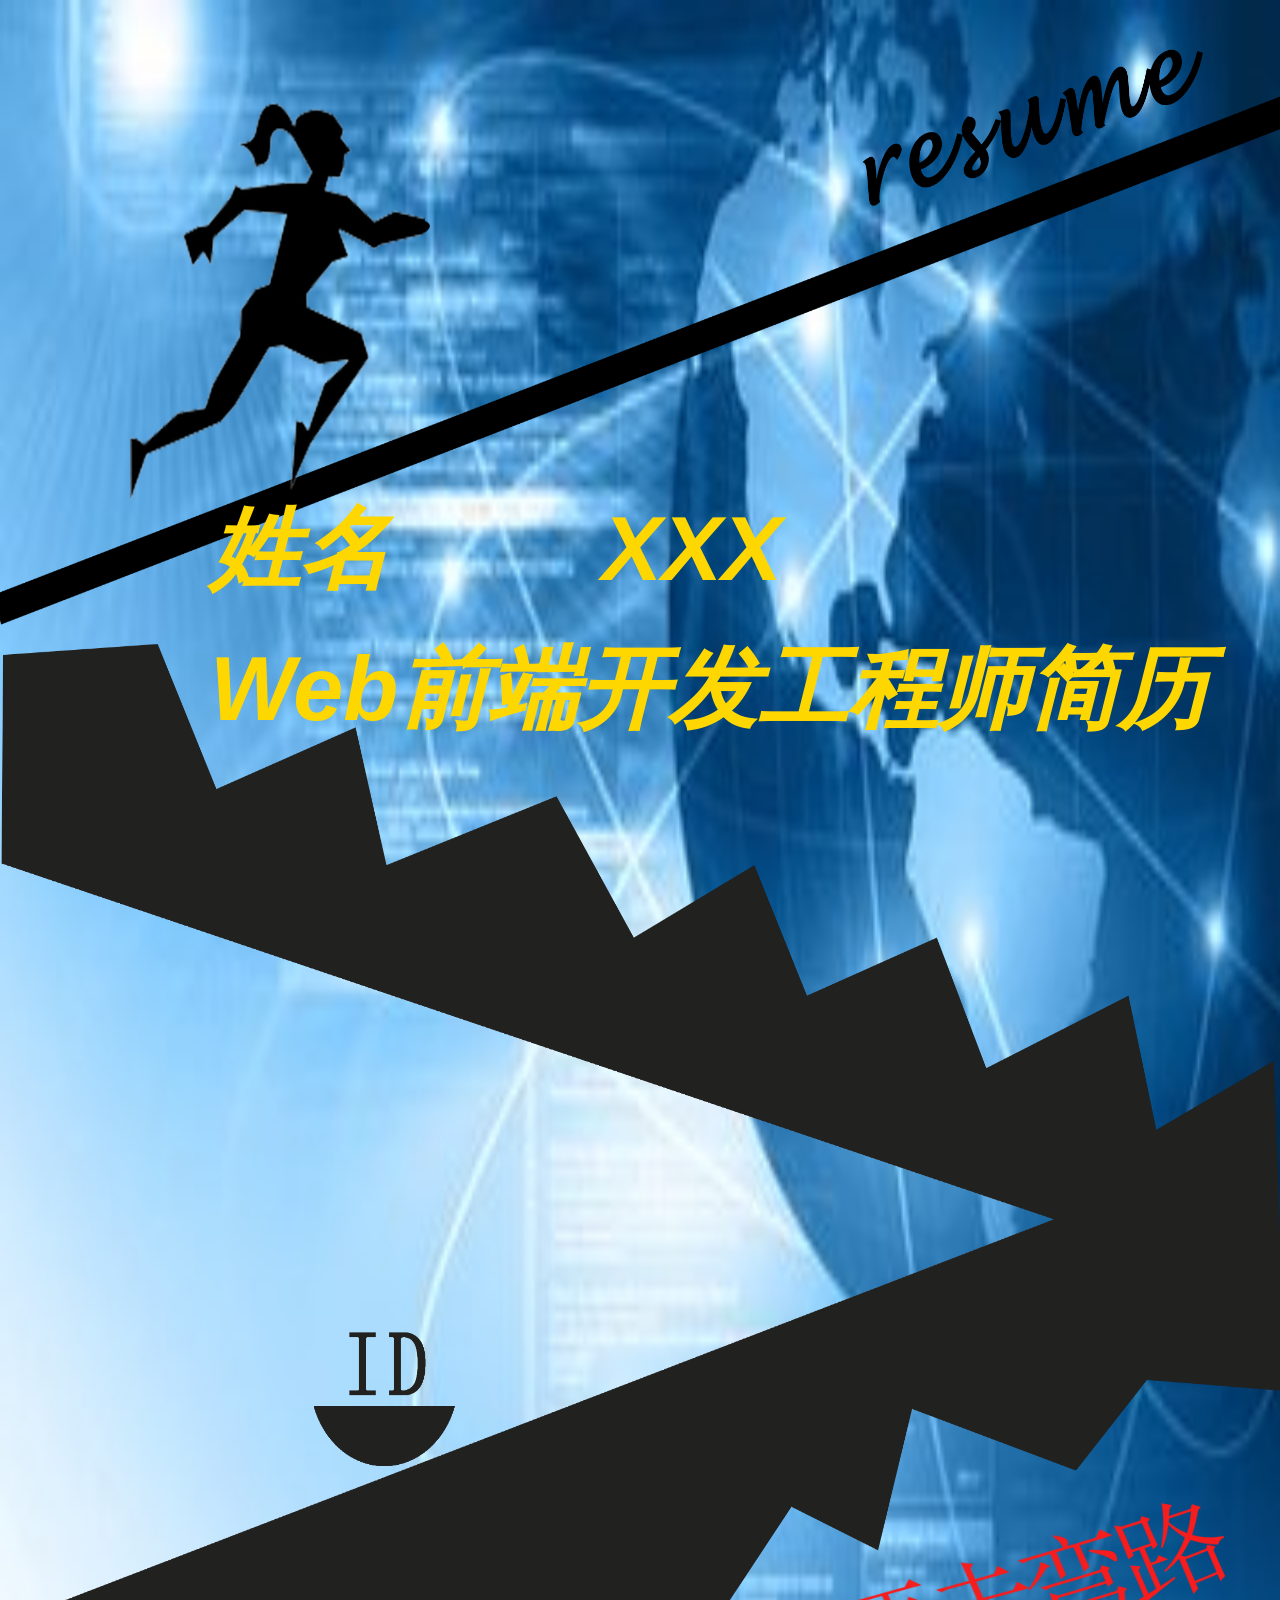
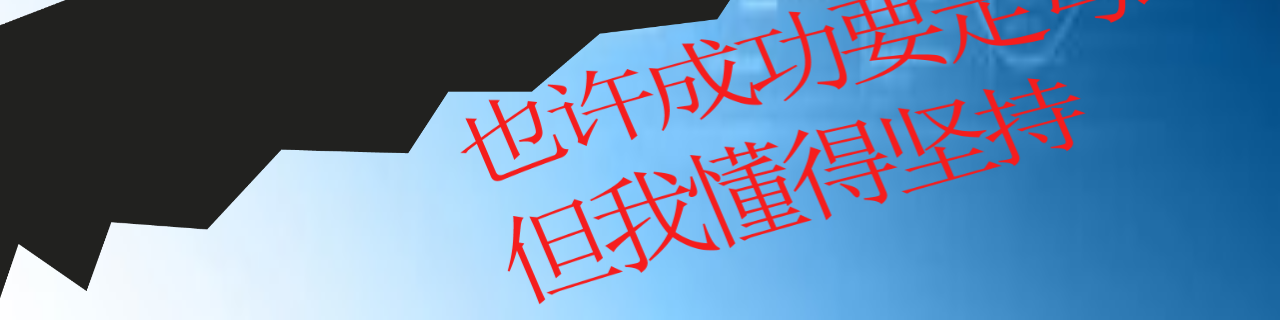
==== commit ccfb0bc8: "mobile" ====
--- a/index.html
+++ b/index.html
@@ -1,57 +1,83 @@
 <!DOCTYPE html>
-<html lang="en-us">
-  <head>
+<html>
+<head lang="en">
     <meta charset="UTF-8">
-    <title>Mobile by weisai0220</title>
-    <meta name="viewport" content="width=device-width, initial-scale=1">
-    <link rel="stylesheet" type="text/css" href="stylesheets/normalize.css" media="screen">
-    <link href='https://fonts.googleapis.com/css?family=Open+Sans:400,700' rel='stylesheet' type='text/css'>
-    <link rel="stylesheet" type="text/css" href="stylesheets/stylesheet.css" media="screen">
-    <link rel="stylesheet" type="text/css" href="stylesheets/github-light.css" media="screen">
-  </head>
-  <body>
-    <section class="page-header">
-      <h1 class="project-name">Mobile</h1>
-      <h2 class="project-tagline"></h2>
-      <a href="https://github.com/weisai0220/PC" class="btn">View on GitHub</a>
-      <a href="https://github.com/weisai0220/PC/zipball/master" class="btn">Download .zip</a>
-      <a href="https://github.com/weisai0220/PC/tarball/master" class="btn">Download .tar.gz</a>
-    </section>
-
-    <section class="main-content">
-      <h3>
-<a id="welcome-to-github-pages" class="anchor" href="#welcome-to-github-pages" aria-hidden="true"><span aria-hidden="true" class="octicon octicon-link"></span></a>Welcome to GitHub Pages.</h3>
-
-<p>This automatic page generator is the easiest way to create beautiful pages for all of your projects. Author your page content here <a href="https://guides.github.com/features/mastering-markdown/">using GitHub Flavored Markdown</a>, select a template crafted by a designer, and publish. After your page is generated, you can check out the new <code>gh-pages</code> branch locally. If you’re using GitHub Desktop, simply sync your repository and you’ll see the new branch.</p>
-
-<h3>
-<a id="designer-templates" class="anchor" href="#designer-templates" aria-hidden="true"><span aria-hidden="true" class="octicon octicon-link"></span></a>Designer Templates</h3>
-
-<p>We’ve crafted some handsome templates for you to use. Go ahead and click 'Continue to layouts' to browse through them. You can easily go back to edit your page before publishing. After publishing your page, you can revisit the page generator and switch to another theme. Your Page content will be preserved.</p>
-
-<h3>
-<a id="creating-pages-manually" class="anchor" href="#creating-pages-manually" aria-hidden="true"><span aria-hidden="true" class="octicon octicon-link"></span></a>Creating pages manually</h3>
-
-<p>If you prefer to not use the automatic generator, push a branch named <code>gh-pages</code> to your repository to create a page manually. In addition to supporting regular HTML content, GitHub Pages support Jekyll, a simple, blog aware static site generator. Jekyll makes it easy to create site-wide headers and footers without having to copy them across every page. It also offers intelligent blog support and other advanced templating features.</p>
-
-<h3>
-<a id="authors-and-contributors" class="anchor" href="#authors-and-contributors" aria-hidden="true"><span aria-hidden="true" class="octicon octicon-link"></span></a>Authors and Contributors</h3>
-
-<p>You can <a href="https://help.github.com/articles/basic-writing-and-formatting-syntax/#mentioning-users-and-teams" class="user-mention">@mention</a> a GitHub username to generate a link to their profile. The resulting <code>&lt;a&gt;</code> element will link to the contributor’s GitHub Profile. For example: In 2007, Chris Wanstrath (<a href="https://github.com/defunkt" class="user-mention">@defunkt</a>), PJ Hyett (<a href="https://github.com/pjhyett" class="user-mention">@pjhyett</a>), and Tom Preston-Werner (<a href="https://github.com/mojombo" class="user-mention">@mojombo</a>) founded GitHub.</p>
-
-<h3>
-<a id="support-or-contact" class="anchor" href="#support-or-contact" aria-hidden="true"><span aria-hidden="true" class="octicon octicon-link"></span></a>Support or Contact</h3>
-
-<p>Having trouble with Pages? Check out our <a href="https://help.github.com/pages">documentation</a> or <a href="https://github.com/contact">contact support</a> and we’ll help you sort it out.</p>
-
-      <footer class="site-footer">
-        <span class="site-footer-owner"><a href="https://github.com/weisai0220/PC">Mobile</a> is maintained by <a href="https://github.com/weisai0220">weisai0220</a>.</span>
-
-        <span class="site-footer-credits">This page was generated by <a href="https://pages.github.com">GitHub Pages</a> using the <a href="https://github.com/jasonlong/cayman-theme">Cayman theme</a> by <a href="https://twitter.com/jasonlong">Jason Long</a>.</span>
-      </footer>
-
-    </section>
-
-  
-  </body>
-</html>
+    <meta name="viewport"  content="width=device-width, user-scalable=no, initial-scale=1.0, maximum-scale=1.0, minimum-scale=1.0"/>
+    <title></title>
+    <link rel="stylesheet" href="index.css"/>
+    <link rel="stylesheet" href="animate.css"/>
+</head>
+<body>
+<div class="main">
+    <ul>
+        <li class="zIndex">
+            <div class="liChild1">
+                <div><img src="images/li_first_01.png" alt=""/></div>
+                <div class="liChild1_center">
+                    <ul>
+                        <li>姓名<span>XXX</span></li>
+                        <li>Web前端开发工程师简历</li>
+                    </ul>
+                </div>
+            </div>
+            <div class="liChild1_bottom">
+                <img src="images/li_first_04.png" alt=""/>
+            </div>
+        </li>
+        <li>
+            <div class="liChild2">
+                <p class="liChild2_top">个人信息</p>
+                <div class="liChild2_center">
+                    <div class="infomation">
+                        <ul>
+                            <li class="animated zoomInRight">姓&nbsp;&nbsp;名：<span>魏赛</span></li>
+                            <li class="animated zoomInRight">性&nbsp;&nbsp;别：<span>女</span></li>
+                            <li class="animated zoomInRight">专&nbsp;&nbsp;业：<span>计算机科学与技术</span></li>
+                            <li class="animated zoomInRight">毕业学校：<span>河北工业大学</span></li>
+                            <li class="animated zoomInRight">学&nbsp;&nbsp;历：<span>本科</span></li>
+                            <li class="animated zoomInRight">家庭住址：<span>河北省石家庄市</span></li>
+                        </ul>
+                    </div>
+                </div>
+            </div>
+        </li>
+        <li>
+            <div class="liChild3">
+                <p>职业技能</p>
+                <ul>
+                    <li><img src="images/html5.png" alt=""/></li>
+                    <li><img src="images/javascript.png" alt=""/></li>
+                    <li><img src="images/div.png" alt=""/></li>
+                    <li><img src="images/html.png" alt=""/></li>
+                    <li><img src="images/dreamweaver.png" alt=""/></li>
+                    <li><img src="images/photoshop.png" alt=""/></li>
+                </ul>
+            </div>
+        </li>
+        <li>
+            <div class="liChild4">
+                <p>兴趣爱好</p>
+                <ul>
+                    <li>跑步</li>
+                    <li>听歌</li>
+                    <li>爬山</li>
+                    <li>旅游</li>
+                </ul>
+            </div>
+        </li>
+        <li>
+            <div class="liChild5">
+                <p class="contact">联系我</p>
+                <span>我就是你们梦寐以求的得力干将<br>赶快让我的电话躁动起来吧！</span>
+                <ul>
+                    <li><span><img src="images/contact.jpg" alt=""/></span>魏赛</li>
+                    <li><span><img src="images/phone.png" alt=""/></span>15931604614</li>
+                    <li><span><img src="images/email.png" alt=""/></span>2430460776@qq.com</li>
+                </ul>
+            </div>
+        </li>
+    </ul>
+</div>
+<script src="index.js"></script>
+</body>
+</html>
--- a/index.css
+++ b/index.css
@@ -0,0 +1,319 @@
+@charset "utf-8";
+*{
+    margin: 0;
+    padding: 0;
+}
+ul,ol{
+    list-style: none;
+}
+html,body{
+    width: 100%;
+    height: 100%;
+    overflow: hidden;
+}
+.main{
+    width: 640px;
+    height: 960px;
+    position: absolute;
+    left: 50%;
+    top: 0;
+    margin-left: -320px;
+    transform-origin: top;
+    -webkit-transform-origin: top;
+    overflow: hidden;
+}
+.main>ul>li{
+    position: absolute;
+    overflow: hidden;
+    width: 100%;
+    height: 100%;
+}
+.main li.zIndex{
+    z-index: 3;
+}
+.main>ul>li:nth-child(1){
+    background:url("images/1.jpg") no-repeat;
+    background-size: 100% 100%;
+}
+.main>ul>li:nth-child(2){
+    background:url("images/2.jpg") no-repeat;
+    background-size: 100% 100%;
+}
+.main>ul>li:nth-child(3){
+    background:url("images/3.jpg") no-repeat;
+    background-size: 100% 100%;
+}
+.main>ul>li:nth-child(4){
+    background:url("images/4.jpg") no-repeat;
+    background-size: 100% 100%;
+}
+.main>ul>li:nth-child(5){
+    background:url("images/5.jpg") no-repeat;
+    background-size: 100% 100%;
+}
+.liChild1{
+    background-image: url("images/first_01.png");
+    background-size: 100% 100%;
+    width: 640px;
+    height: 960px;
+}
+.liChild1 div img{
+    width: 150px;
+    height: 200px;
+    position: absolute;
+    left: 65px;
+    top: 50px;
+    animation: 1s myRun 1;
+}
+@keyframes myRun {
+    0%{transform: translate(-300px,100px);opacity: 0.3}
+    20%{transform: translate(0px,35px);opacity: 1}
+    40%{transform: translate(10px,30px);opacity: 0.5}
+    60%{transform: translate(15px,25px);opacity: 1}
+    80%{transform: translate(20px,20px);opacity: 0.3}
+    100%{transform:  translate(25px,10px);opacity: 1}
+}
+.liChild1 .liChild1_center{
+    position: absolute;
+    top: 240px;
+    left: 105px;
+}
+.liChild1 .liChild1_center li{
+    line-height: 70px;
+    font-style: italic;
+    font-weight: bold;
+    color: gold;
+    font-size: 45px;
+    font-family: Arial, Helvetica, sans-serif;
+    animation: 2s mySpan 1;
+}
+.liChild1_center li span{
+    margin: 106px;
+}
+@keyframes mySpan {
+    0%{transform: translate(800px,0)}
+    100%{transform: translate(0,0)}
+}
+.liChild1_bottom img{
+    width: 400px;
+    height: 210px;
+    position: absolute;
+    bottom: 5px;
+    left: 220px;
+    animation:2s myImg 2;
+}
+@keyframes myImg {
+    0%{opacity: 0.5;transform: scale(1)}
+    40%{opacity: 1;transform: scale(1.5)}
+    100%{transform: scale(1)}
+}
+
+
+.liChild2{
+    width: 100%;
+    height: 100%;
+    position: absolute;
+}
+.liChild2 .liChild2_top{
+    position: absolute;
+    top: 100px;
+    left: 20px;
+    font-size: 80px;
+    color: #0092d2;
+}
+.liChild2 .infomation{
+    position: absolute;
+    left: 50px;
+    top: 210px;
+    font-size: 35px;
+    color: #f5a623;
+}
+.liChild2 .infomation li{
+    line-height: 50px;
+}
+.liChild2 .infomation li:nth-child(1){
+    animation-delay: 0.5s;
+}
+.liChild2 .infomation li:nth-child(2){
+    animation-delay: 1s;
+}
+.liChild2 .infomation li:nth-child(3){
+    animation-delay: 1.5s;
+}
+.liChild2 .infomation li:nth-child(4){
+    animation-delay: 2s;
+}
+.liChild2 .infomation li:nth-child(5){
+    animation-delay: 2.5s;
+}
+.liChild2 .infomation li:nth-child(6){
+    animation-delay: 3s;
+}
+
+.liChild3,.liChild4,.liChild5{
+    width: 90%;
+    height: 75%;
+    margin: 0 auto;
+    display: flex;
+    flex-flow: column nowrap;
+    justify-content: center;
+}
+.liChild3 p,.liChild4 p,.liChild5 p{
+    font-size: 60px;
+    color: #c00000;
+    margin-bottom: 20px;
+    animation: 1s myTit3 3;
+}
+@keyframes myTit3 {
+    0%{transform: scale(1);-webkit-transform: scale(1);}
+    50%{transform: scale(2);-webkit-transform: scale(2);}
+    100%{transform: scale(1);-webkit-transform: scale(1);}
+}
+@-webkit-keyframes myTit3 {
+    0%{transform: scale(1);-webkit-transform: scale(1);}
+    50%{transform: scale(2);-webkit-transform: scale(2);}
+    100%{transform: scale(1);-webkit-transform: scale(1);}
+}
+.liChild3 ul,.liChild4 ul{
+    height: 500px;
+    width: 80%;
+    margin: 0 auto;
+}
+.liChild3 ul li{
+    width: 180px;
+    height: 180px;
+    margin: 10px;
+}
+.liChild3 ul li img{
+    width: 180px;
+    height: 180px;
+}
+.liChild3 ul li:nth-child(even){
+    float: left;
+}
+.liChild3 ul li:nth-child(odd){
+    float: right;
+}
+.liChild3 ul li:nth-child(1){
+    float: left;
+    animation: 1s myLiSkew1 1 1s;
+}
+.liChild3 ul li:nth-child(2){
+    float: right;
+    animation: 1s myLiSkew2 1 1.5s;
+}
+.liChild3 ul li:nth-child(3){
+    float: left;
+    animation: 1s myLiSkew1 1 2s;
+}
+.liChild3 ul li:nth-child(4){
+    float: right;
+    animation: 1s myLiSkew2 1 2.5s;
+}
+.liChild3 ul li:nth-child(5){
+    float: left;
+    animation: 1s myLiSkew1 1 3s;
+}
+.liChild3 ul li:nth-child(6){
+    float: right;
+    animation: 1s myLiSkew2 1 3.5s;
+}
+@keyframes myLiSkew1 {
+    0%{transform:translate(-400px);-webkit-transform:translate(-400px);opacity: 0}
+    20%{transform:translate(0px) skew(15deg);-webkit-transform:translate(0px) skew(15deg);opacity: 0.3}
+    60%{transform:translate(400px) skew(50deg);-webkit-transform:translate(0px) skew(50deg);opacity: 0.7}
+    100%{transform:translate(0px) skew(0deg);-webkit-transform:translate(0px) skew(0deg);opacity: 1}
+}
+@-webkit-keyframes myLiSkew1 {
+    0%{transform:translate(-400px);-webkit-transform:translate(-400px);opacity: 0}
+    20%{transform:translate(0px) skew(15deg);-webkit-transform:translate(0px) skew(15deg);opacity: 0.3}
+    60%{transform:translate(400px) skew(50deg);-webkit-transform:translate(0px) skew(50deg);opacity: 0.7}
+    100%{transform:translate(0px) skew(0deg);-webkit-transform:translate(0px) skew(0deg);opacity: 1}
+}
+@keyframes myLiSkew2 {
+    0%{transform:translate(400px);opacity: 0}
+    20%{transform:translate(0px) skew(15deg);-webkit-transform:translate(0px) skew(15deg);opacity: 0.3}
+    60%{transform:translate(-400px) skew(30deg);-webkit-transform:translate(0px) skew(30deg);opacity: 0.7}
+    100%{transform:translate(0px) skew(0deg);-webkit-transform:translate(0px) skew(0deg);opacity: 1}
+}
+@-webkit-keyframes myLiSkew2 {
+    0%{transform:translate(400px);opacity: 0}
+    20%{transform:translate(0px) skew(15deg);-webkit-transform:translate(0px) skew(15deg);opacity: 0.3}
+    60%{transform:translate(-400px) skew(30deg);-webkit-transform:translate(0px) skew(30deg);opacity: 0.7}
+    100%{transform:translate(0px) skew(0deg);-webkit-transform:translate(0px) skew(0deg);opacity: 1}
+}
+.liChild4 ul{
+    margin-top: 100px;
+}
+.liChild4 ul li{
+    background: url("images/qian.png") no-repeat 0 0;
+    background-size: 100% 100%;
+    width: 200px;
+    height: 200px;
+    line-height: 200px;
+    text-align: center;
+    font-size: 60px;
+}
+.liChild4 ul li:nth-child(1){
+     position: absolute;
+     top: 240px;
+     left: 225px;
+    animation: 1s myRun1 4 1s;
+ }
+.liChild4 ul li:nth-child(2){
+    position: absolute;
+    top: 430px;
+    left: 20px;
+    animation: 1s myRun1 3 2s;
+}
+.liChild4 ul li:nth-child(3){
+    position: absolute;
+    top: 430px;
+    right: 20px;
+    animation: 1s myRun1 2 3s;
+}
+.liChild4 ul li:nth-child(4){
+    position: absolute;
+    bottom: 100px;
+    left: 225px;
+    animation: 1s myRun1 1 4s;
+}
+@keyframes myRun1 {
+    0%{-webkit-transform: rotate(0deg);transform: rotate(0deg);opacity: 0}
+    100%{-webkit-transform: rotate(360deg);transform: rotate(360deg);opacity: 1}
+}
+@-webkit-keyframes myRun {
+    0%{-webkit-transform: rotate(0deg);transform: rotate(0deg);opacity: 0}
+    100%{-webkit-transform: rotate(360deg);transform: rotate(360deg);opacity: 1}
+}
+
+.liChild5 span{
+    font-size: 35px;
+    color: #f5a623;
+    line-height: 50px;
+}
+.liChild5 ul li{
+    font-size: 30px;
+    color: #202050;
+    margin: 10px 0;
+    padding-left: 100px;
+}
+.liChild5 ul li img{
+    width: 40px;
+    height: 40px;
+    margin-right: 20px;
+    display: inline-block;
+}
+.liChild5 ul li:nth-child(2) img{
+    animation: 1s mySwing infinite;
+}
+@-webkit-keyframes mySwing {
+    0%{-webkit-transform: skew(0deg);transform: skew(0deg);}
+    50%{-webkit-transform: skew(0deg);transform: skew(30deg);}
+    100%{-webkit-transform: skew(0deg);transform: skew(0deg);}
+}
+@keyframes mySwing {
+    0%{-webkit-transform: skew(0deg);transform: skew(0deg);}
+    50%{-webkit-transform: skew(0deg);transform: skew(30deg);}
+    100%{-webkit-transform: skew(0deg);transform: skew(0deg);}
+}
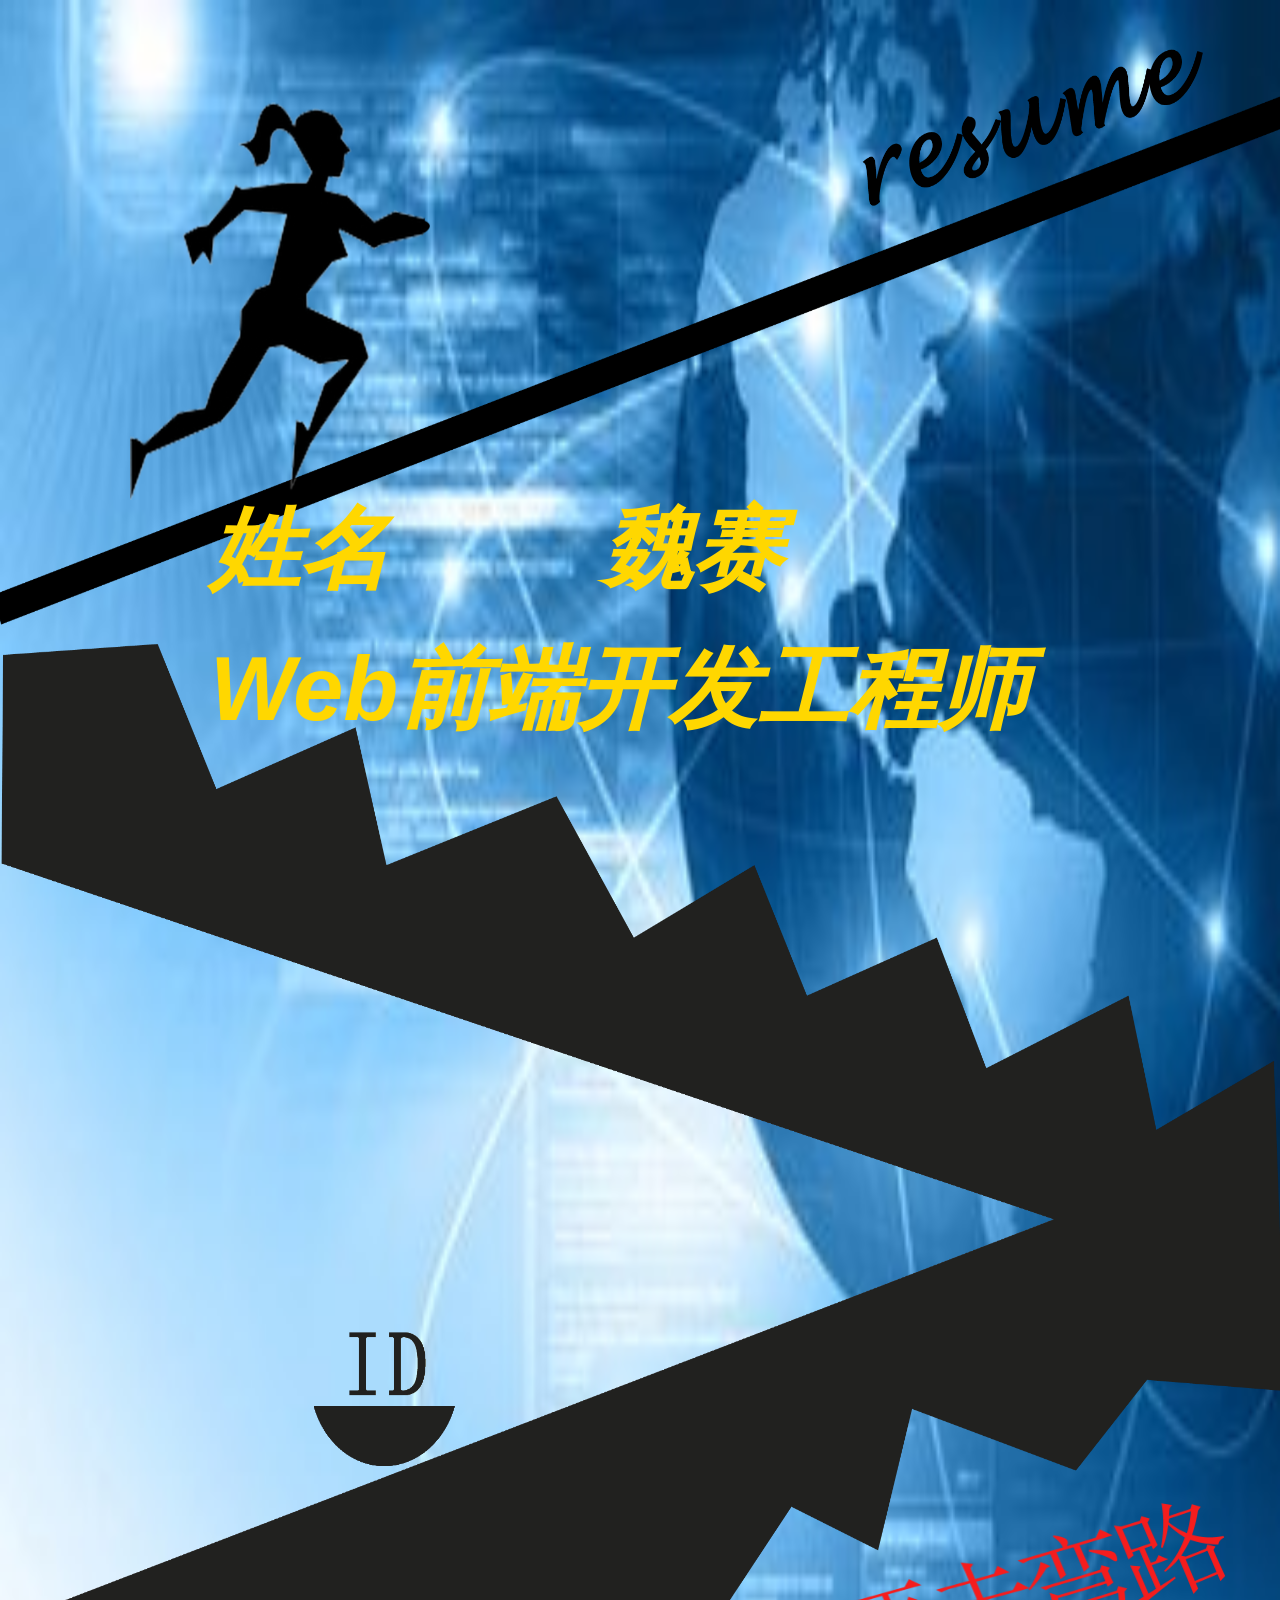
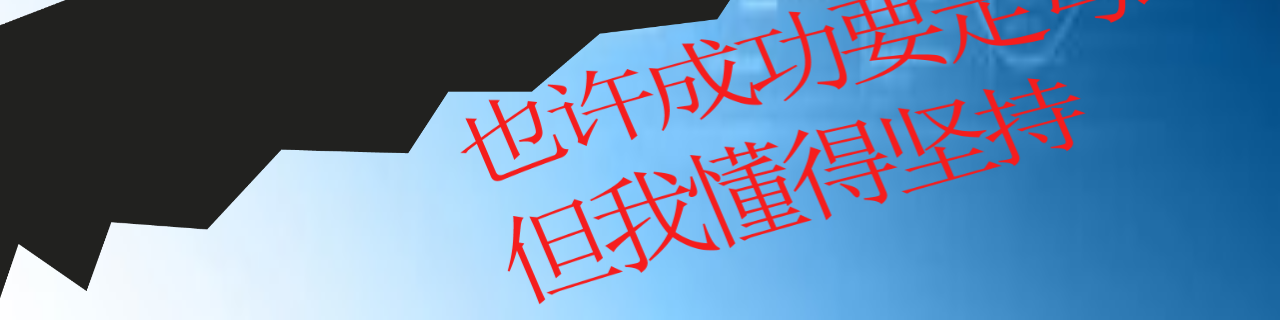
==== commit 645f277f: "PCSite" ====
--- a/index.html
+++ b/index.html
@@ -15,8 +15,8 @@
                 <div><img src="images/li_first_01.png" alt=""/></div>
                 <div class="liChild1_center">
                     <ul>
-                        <li>姓名<span>XXX</span></li>
-                        <li>Web前端开发工程师简历</li>
+                        <li>姓名<span>魏赛</span></li>
+                        <li>Web前端开发工程师</li>
                     </ul>
                 </div>
             </div>
--- a/index.css
+++ b/index.css
@@ -64,14 +64,23 @@
     left: 65px;
     top: 50px;
     animation: 1s myRun 1;
+    -webkit-animation:  1s myRun 1;
 }
 @keyframes myRun {
-    0%{transform: translate(-300px,100px);opacity: 0.3}
-    20%{transform: translate(0px,35px);opacity: 1}
-    40%{transform: translate(10px,30px);opacity: 0.5}
-    60%{transform: translate(15px,25px);opacity: 1}
-    80%{transform: translate(20px,20px);opacity: 0.3}
-    100%{transform:  translate(25px,10px);opacity: 1}
+    0%{transform: translate(-300px,100px);-webkit-transform: translate(-300px,100px);opacity: 0.3}
+    20%{transform: translate(0px,35px);-webkit-transform:translate(0px,35px);opacity: 1}
+    40%{transform: translate(10px,30px);-webkit-transform:translate(10px,30px);opacity: 0.5}
+    60%{transform: translate(15px,25px);-webkit-transform:translate(15px,25px);opacity: 1}
+    80%{transform: translate(20px,20px);-webkit-transform:translate(20px,20px);opacity: 0.3}
+    100%{transform:  translate(25px,10px);-webkit-transform: translate(25px,10px);opacity: 1}
+}
+@-webkit-keyframes  myRun {
+    0%{transform: translate(-300px,100px);-webkit-transform: translate(-300px,100px);opacity: 0.3}
+    20%{transform: translate(0px,35px);-webkit-transform:translate(0px,35px);opacity: 1}
+    40%{transform: translate(10px,30px);-webkit-transform:translate(10px,30px);opacity: 0.5}
+    60%{transform: translate(15px,25px);-webkit-transform:translate(15px,25px);opacity: 1}
+    80%{transform: translate(20px,20px);-webkit-transform:translate(20px,20px);opacity: 0.3}
+    100%{transform:  translate(25px,10px);-webkit-transform: translate(25px,10px);opacity: 1}
 }
 .liChild1 .liChild1_center{
     position: absolute;
@@ -86,13 +95,18 @@
     font-size: 45px;
     font-family: Arial, Helvetica, sans-serif;
     animation: 2s mySpan 1;
+    -webkit-animation:  2s mySpan 1;
 }
 .liChild1_center li span{
     margin: 106px;
 }
 @keyframes mySpan {
-    0%{transform: translate(800px,0)}
-    100%{transform: translate(0,0)}
+    0%{transform: translate(800px,0);-webkit-transform:translate(800px,0); }
+    100%{transform: translate(0,0);-webkit-transform:translate(0,0);}
+}
+@-webkit-keyframes mySpan {
+    0%{transform: translate(800px,0);-webkit-transform:translate(800px,0);}
+    100%{transform: translate(0,0);-webkit-transform:translate(0,0);}
 }
 .liChild1_bottom img{
     width: 400px;
@@ -101,13 +115,18 @@
     bottom: 5px;
     left: 220px;
     animation:2s myImg 2;
+    -webkit-animation: 2s myImg 2;
 }
 @keyframes myImg {
-    0%{opacity: 0.5;transform: scale(1)}
-    40%{opacity: 1;transform: scale(1.5)}
-    100%{transform: scale(1)}
-}
-
+    0%{opacity: 0.5;transform: scale(1);-webkit-transform:scale(1);}
+    40%{opacity: 1;transform: scale(1.5);-webkit-transform:scale(1.5);}
+    100%{transform: scale(1);-webkit-transform:scale(1);}
+}
+@-webkit-keyframes myImg {
+    0%{opacity: 0.5;transform: scale(1);-webkit-transform:scale(1);}
+    40%{opacity: 1;transform: scale(1.5);-webkit-transform:scale(1.5);}
+    100%{transform: scale(1);-webkit-transform:scale(1);}
+}
 
 .liChild2{
     width: 100%;
@@ -133,21 +152,27 @@
 }
 .liChild2 .infomation li:nth-child(1){
     animation-delay: 0.5s;
+    -webkit-animation-delay: 0.5s;
 }
 .liChild2 .infomation li:nth-child(2){
     animation-delay: 1s;
+    -webkit-animation-delay: 1s;
 }
 .liChild2 .infomation li:nth-child(3){
     animation-delay: 1.5s;
+    -webkit-animation-delay: 1.5s;
 }
 .liChild2 .infomation li:nth-child(4){
     animation-delay: 2s;
+    -webkit-animation-delay: 2s;
 }
 .liChild2 .infomation li:nth-child(5){
     animation-delay: 2.5s;
+    -webkit-animation-delay: 2.5s;
 }
 .liChild2 .infomation li:nth-child(6){
     animation-delay: 3s;
+    -webkit-animation-delay: 3s;
 }
 
 .liChild3,.liChild4,.liChild5{
@@ -163,6 +188,7 @@
     color: #c00000;
     margin-bottom: 20px;
     animation: 1s myTit3 3;
+    -webkit-animation: 1s myTit3 3;
 }
 @keyframes myTit3 {
     0%{transform: scale(1);-webkit-transform: scale(1);}
@@ -197,26 +223,32 @@
 .liChild3 ul li:nth-child(1){
     float: left;
     animation: 1s myLiSkew1 1 1s;
+    -webkit-animation:  1s myLiSkew1 1 1s;
 }
 .liChild3 ul li:nth-child(2){
     float: right;
     animation: 1s myLiSkew2 1 1.5s;
+    -webkit-animation: 1s myLiSkew2 1 1.5s ;
 }
 .liChild3 ul li:nth-child(3){
     float: left;
     animation: 1s myLiSkew1 1 2s;
+    -webkit-animation: 1s myLiSkew1 1 2s ;
 }
 .liChild3 ul li:nth-child(4){
     float: right;
     animation: 1s myLiSkew2 1 2.5s;
+    -webkit-animation:  1s myLiSkew2 1 2.5s;
 }
 .liChild3 ul li:nth-child(5){
     float: left;
     animation: 1s myLiSkew1 1 3s;
+    -webkit-animation: 1s myLiSkew1 1 3s;
 }
 .liChild3 ul li:nth-child(6){
     float: right;
     animation: 1s myLiSkew2 1 3.5s;
+    -webkit-animation:  1s myLiSkew2 1 3.5s;
 }
 @keyframes myLiSkew1 {
     0%{transform:translate(-400px);-webkit-transform:translate(-400px);opacity: 0}
@@ -259,30 +291,34 @@
      top: 240px;
      left: 225px;
     animation: 1s myRun1 4 1s;
+    -webkit-animation:  1s myRun1 4 1s;
  }
 .liChild4 ul li:nth-child(2){
     position: absolute;
     top: 430px;
     left: 20px;
     animation: 1s myRun1 3 2s;
+    -webkit-animation: 1s myRun1 3 2s;
 }
 .liChild4 ul li:nth-child(3){
     position: absolute;
     top: 430px;
     right: 20px;
     animation: 1s myRun1 2 3s;
+    -webkit-animation: 1s myRun1 2 3s;
 }
 .liChild4 ul li:nth-child(4){
     position: absolute;
     bottom: 100px;
     left: 225px;
     animation: 1s myRun1 1 4s;
+    -webkit-animation: 1s myRun1 1 4s;;
 }
 @keyframes myRun1 {
     0%{-webkit-transform: rotate(0deg);transform: rotate(0deg);opacity: 0}
     100%{-webkit-transform: rotate(360deg);transform: rotate(360deg);opacity: 1}
 }
-@-webkit-keyframes myRun {
+@-webkit-keyframes myRun1 {
     0%{-webkit-transform: rotate(0deg);transform: rotate(0deg);opacity: 0}
     100%{-webkit-transform: rotate(360deg);transform: rotate(360deg);opacity: 1}
 }
@@ -306,14 +342,17 @@
 }
 .liChild5 ul li:nth-child(2) img{
     animation: 1s mySwing infinite;
+    -webkit-animation:  .3s mySwing infinite;
 }
 @-webkit-keyframes mySwing {
     0%{-webkit-transform: skew(0deg);transform: skew(0deg);}
-    50%{-webkit-transform: skew(0deg);transform: skew(30deg);}
+    30%{-webkit-transform: skew(30deg);transform: skew(30deg);}
+    70%{-webkit-transform: skew(-30deg);transform: skew(-30deg);}
     100%{-webkit-transform: skew(0deg);transform: skew(0deg);}
 }
 @keyframes mySwing {
     0%{-webkit-transform: skew(0deg);transform: skew(0deg);}
-    50%{-webkit-transform: skew(0deg);transform: skew(30deg);}
+    30%{-webkit-transform: skew(30deg);transform: skew(30deg);}
+    70%{-webkit-transform: skew(-30deg);transform: skew(-30deg);}
     100%{-webkit-transform: skew(0deg);transform: skew(0deg);}
 }
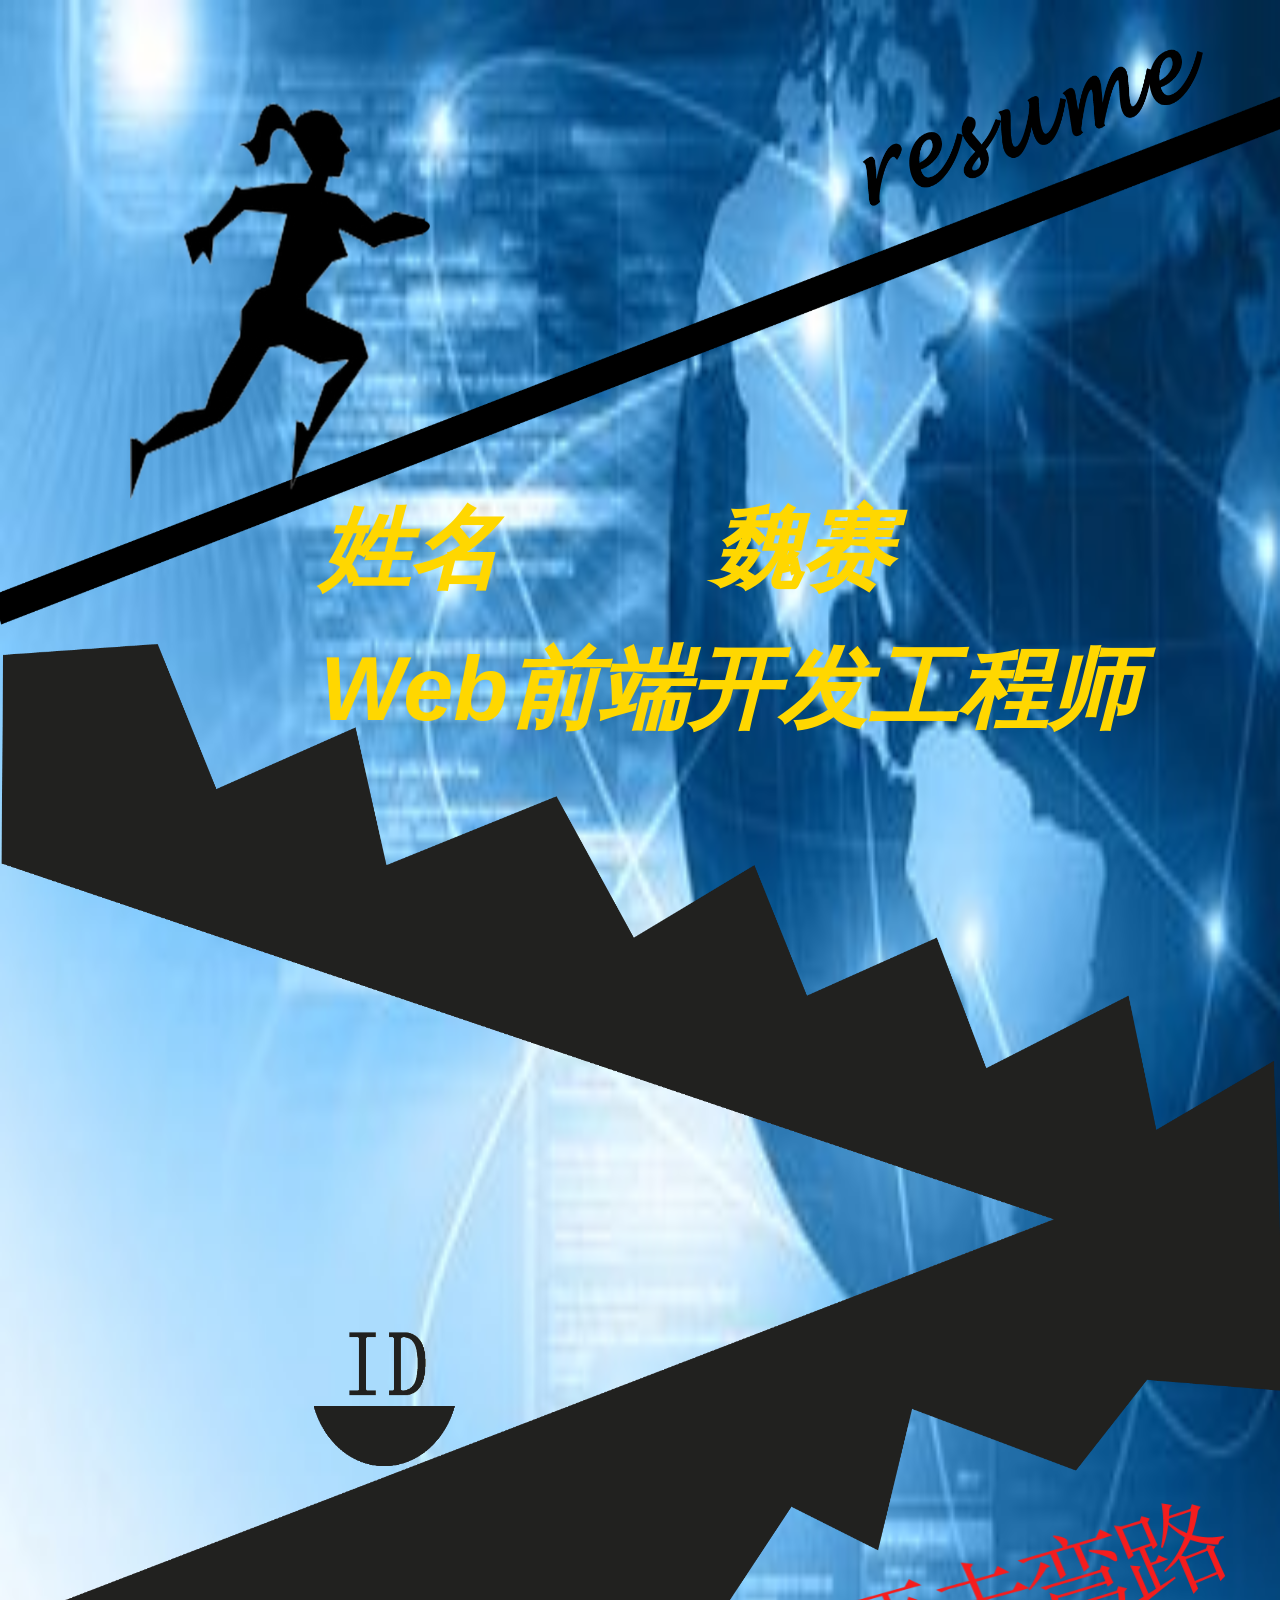
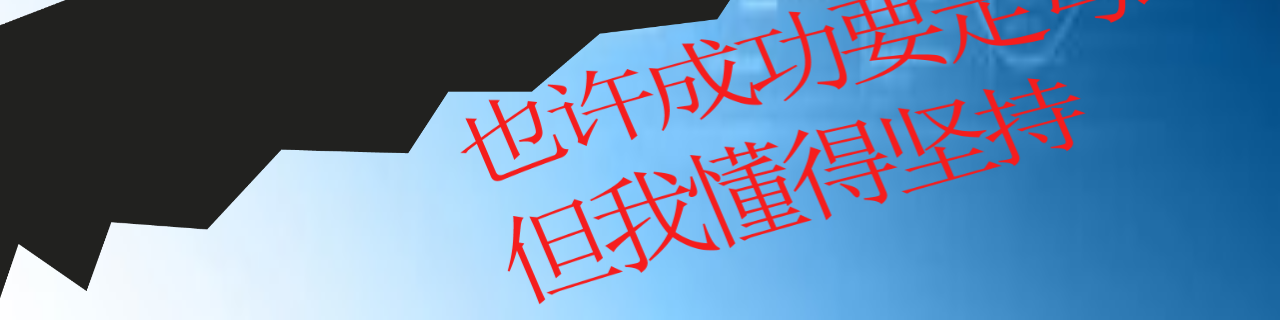
==== commit c9d708c2: "aaa" ====
--- a/index.html
+++ b/index.html
@@ -9,6 +9,8 @@
 </head>
 <body>
 <div class="main">
+    <div class="music" id="musicBtn"></div>
+    <audio id="audio1" src="images/1-归来.mp3" preload="none" loop></audio>
     <ul>
         <li class="zIndex">
             <div class="liChild1">
@@ -44,14 +46,16 @@
         <li>
             <div class="liChild3">
                 <p>职业技能</p>
-                <ul>
-                    <li><img src="images/html5.png" alt=""/></li>
-                    <li><img src="images/javascript.png" alt=""/></li>
-                    <li><img src="images/div.png" alt=""/></li>
-                    <li><img src="images/html.png" alt=""/></li>
-                    <li><img src="images/dreamweaver.png" alt=""/></li>
-                    <li><img src="images/photoshop.png" alt=""/></li>
-                </ul>
+                <div>The advantage of me</div>
+                <div>JavaScript  <span>90%</span></div>
+                <div>jQuery <span>80%</span></div>
+                <div>HTML5 CSS3 <span>75%</span></div>
+                <div>Ajax jsonp <span>70%</span></div>
+                <div>CSS <span>65%</span></div>
+                <div>Bootstrap <span>40%</span></div>
+                <div>PhotoShop <span>30%</span></div>
+                <div>Node.js <span>20%</span></div>
+                <div>C 。。。<span>30%</span></div>
             </div>
         </li>
         <li>
--- a/index.css
+++ b/index.css
@@ -1,17 +1,20 @@
 @charset "utf-8";
-*{
+* {
     margin: 0;
     padding: 0;
 }
-ul,ol{
+
+ul, ol {
     list-style: none;
 }
-html,body{
+
+html, body {
     width: 100%;
     height: 100%;
     overflow: hidden;
 }
-.main{
+
+.main {
     width: 640px;
     height: 960px;
     position: absolute;
@@ -22,262 +25,414 @@
     -webkit-transform-origin: top;
     overflow: hidden;
 }
-.main>ul>li{
+
+.main > ul > li {
     position: absolute;
     overflow: hidden;
     width: 100%;
     height: 100%;
 }
-.main li.zIndex{
+.main li.zIndex {
     z-index: 3;
 }
-.main>ul>li:nth-child(1){
-    background:url("images/1.jpg") no-repeat;
-    background-size: 100% 100%;
-}
-.main>ul>li:nth-child(2){
-    background:url("images/2.jpg") no-repeat;
-    background-size: 100% 100%;
-}
-.main>ul>li:nth-child(3){
-    background:url("images/3.jpg") no-repeat;
-    background-size: 100% 100%;
-}
-.main>ul>li:nth-child(4){
-    background:url("images/4.jpg") no-repeat;
-    background-size: 100% 100%;
-}
-.main>ul>li:nth-child(5){
-    background:url("images/5.jpg") no-repeat;
-    background-size: 100% 100%;
-}
-.liChild1{
+.main > ul > li:nth-child(1) {
+    background: url("images/1.jpg") no-repeat;
+    background-size: 100% 100%;
+}
+.main > ul > li:nth-child(2) {
+    background: url("images/4.jpg") no-repeat;
+    background-size: 100% 100%;
+}
+.main > ul > li:nth-child(3) {
+    background: url("images/4.jpg") no-repeat;
+    background-size: 100% 100%;
+}
+.main > ul > li:nth-child(4) {
+    background: url("images/4.jpg") no-repeat;
+    background-size: 100% 100%;
+}
+.main > ul > li:nth-child(5) {
+    background: url("images/5.jpg") no-repeat;
+    background-size: 100% 100%;
+}
+
+.liChild1 {
     background-image: url("images/first_01.png");
     background-size: 100% 100%;
     width: 640px;
     height: 960px;
 }
-.liChild1 div img{
+
+.liChild1 div img {
     width: 150px;
     height: 200px;
     position: absolute;
     left: 65px;
     top: 50px;
+}
+#liChild1 div img{
     animation: 1s myRun 1;
-    -webkit-animation:  1s myRun 1;
+    -webkit-animation: 1s myRun 1;
 }
 @keyframes myRun {
-    0%{transform: translate(-300px,100px);-webkit-transform: translate(-300px,100px);opacity: 0.3}
-    20%{transform: translate(0px,35px);-webkit-transform:translate(0px,35px);opacity: 1}
-    40%{transform: translate(10px,30px);-webkit-transform:translate(10px,30px);opacity: 0.5}
-    60%{transform: translate(15px,25px);-webkit-transform:translate(15px,25px);opacity: 1}
-    80%{transform: translate(20px,20px);-webkit-transform:translate(20px,20px);opacity: 0.3}
-    100%{transform:  translate(25px,10px);-webkit-transform: translate(25px,10px);opacity: 1}
-}
-@-webkit-keyframes  myRun {
-    0%{transform: translate(-300px,100px);-webkit-transform: translate(-300px,100px);opacity: 0.3}
-    20%{transform: translate(0px,35px);-webkit-transform:translate(0px,35px);opacity: 1}
-    40%{transform: translate(10px,30px);-webkit-transform:translate(10px,30px);opacity: 0.5}
-    60%{transform: translate(15px,25px);-webkit-transform:translate(15px,25px);opacity: 1}
-    80%{transform: translate(20px,20px);-webkit-transform:translate(20px,20px);opacity: 0.3}
-    100%{transform:  translate(25px,10px);-webkit-transform: translate(25px,10px);opacity: 1}
-}
-.liChild1 .liChild1_center{
+    0% {
+        transform: translate(-300px, 100px);
+        -webkit-transform: translate(-300px, 100px);
+        opacity: 0.3
+    }
+    20% {
+        transform: translate(0px, 35px);
+        -webkit-transform: translate(0px, 35px);
+        opacity: 1
+    }
+    40% {
+        transform: translate(10px, 30px);
+        -webkit-transform: translate(10px, 30px);
+        opacity: 0.5
+    }
+    60% {
+        transform: translate(15px, 25px);
+        -webkit-transform: translate(15px, 25px);
+        opacity: 1
+    }
+    80% {
+        transform: translate(20px, 20px);
+        -webkit-transform: translate(20px, 20px);
+        opacity: 0.3
+    }
+    100% {
+        transform: translate(25px, 10px);
+        -webkit-transform: translate(25px, 10px);
+        opacity: 1
+    }
+}
+
+@-webkit-keyframes myRun {
+    0% {
+        transform: translate(-300px, 100px);
+        -webkit-transform: translate(-300px, 100px);
+        opacity: 0.3
+    }
+    20% {
+        transform: translate(0px, 35px);
+        -webkit-transform: translate(0px, 35px);
+        opacity: 1
+    }
+    40% {
+        transform: translate(10px, 30px);
+        -webkit-transform: translate(10px, 30px);
+        opacity: 0.5
+    }
+    60% {
+        transform: translate(15px, 25px);
+        -webkit-transform: translate(15px, 25px);
+        opacity: 1
+    }
+    80% {
+        transform: translate(20px, 20px);
+        -webkit-transform: translate(20px, 20px);
+        opacity: 0.3
+    }
+    100% {
+        transform: translate(25px, 10px);
+        -webkit-transform: translate(25px, 10px);
+        opacity: 1
+    }
+}
+
+.liChild1 .liChild1_center {
     position: absolute;
     top: 240px;
-    left: 105px;
-}
-.liChild1 .liChild1_center li{
+    left: 160px;
+}
+
+.liChild1 .liChild1_center li {
     line-height: 70px;
     font-style: italic;
     font-weight: bold;
     color: gold;
     font-size: 45px;
     font-family: Arial, Helvetica, sans-serif;
+}
+#liChild1 .liChild1_center li{
     animation: 2s mySpan 1;
-    -webkit-animation:  2s mySpan 1;
-}
-.liChild1_center li span{
+    -webkit-animation: 2s mySpan 1;
+}
+.liChild1_center li span {
     margin: 106px;
 }
+
 @keyframes mySpan {
-    0%{transform: translate(800px,0);-webkit-transform:translate(800px,0); }
-    100%{transform: translate(0,0);-webkit-transform:translate(0,0);}
-}
+    0% {
+        transform: translate(800px, 0);
+        -webkit-transform: translate(800px, 0);
+    }
+    100% {
+        transform: translate(0, 0);
+        -webkit-transform: translate(0, 0);
+    }
+}
+
 @-webkit-keyframes mySpan {
-    0%{transform: translate(800px,0);-webkit-transform:translate(800px,0);}
-    100%{transform: translate(0,0);-webkit-transform:translate(0,0);}
-}
-.liChild1_bottom img{
+    0% {
+        transform: translate(800px, 0);
+        -webkit-transform: translate(800px, 0);
+    }
+    100% {
+        transform: translate(0, 0);
+        -webkit-transform: translate(0, 0);
+    }
+}
+
+.liChild1_bottom img {
     width: 400px;
     height: 210px;
     position: absolute;
     bottom: 5px;
     left: 220px;
-    animation:2s myImg 2;
-    -webkit-animation: 2s myImg 2;
-}
-@keyframes myImg {
-    0%{opacity: 0.5;transform: scale(1);-webkit-transform:scale(1);}
-    40%{opacity: 1;transform: scale(1.5);-webkit-transform:scale(1.5);}
-    100%{transform: scale(1);-webkit-transform:scale(1);}
-}
+    animation: 2s myImg1 2;
+    -webkit-animation: 2s myImg1 2;
+}
+
+@keyframes myImg1 {
+    0% {
+        opacity: 0.5;
+        transform: scale(1);
+        -webkit-transform: scale(1);
+    }
+    40% {
+        opacity: 1;
+        transform: scale(1.5);
+        -webkit-transform: scale(1.5);
+    }
+    100% {
+        transform: scale(1);
+        -webkit-transform: scale(1);
+    }
+}
+
 @-webkit-keyframes myImg {
-    0%{opacity: 0.5;transform: scale(1);-webkit-transform:scale(1);}
-    40%{opacity: 1;transform: scale(1.5);-webkit-transform:scale(1.5);}
-    100%{transform: scale(1);-webkit-transform:scale(1);}
-}
-
-.liChild2{
+    0% {
+        opacity: 0.5;
+        transform: scale(1);
+        -webkit-transform: scale(1);
+    }
+    40% {
+        opacity: 1;
+        transform: scale(1.5);
+        -webkit-transform: scale(1.5);
+    }
+    100% {
+        transform: scale(1);
+        -webkit-transform: scale(1);
+    }
+}
+
+.liChild2 {
     width: 100%;
     height: 100%;
     position: absolute;
 }
-.liChild2 .liChild2_top{
+
+.liChild2 .liChild2_top {
     position: absolute;
     top: 100px;
     left: 20px;
     font-size: 80px;
     color: #0092d2;
 }
-.liChild2 .infomation{
+
+.liChild2 .infomation {
     position: absolute;
     left: 50px;
     top: 210px;
     font-size: 35px;
     color: #f5a623;
 }
-.liChild2 .infomation li{
+
+.liChild2 .infomation li {
     line-height: 50px;
 }
-.liChild2 .infomation li:nth-child(1){
-    animation-delay: 0.5s;
-    -webkit-animation-delay: 0.5s;
-}
-.liChild2 .infomation li:nth-child(2){
-    animation-delay: 1s;
-    -webkit-animation-delay: 1s;
-}
-.liChild2 .infomation li:nth-child(3){
-    animation-delay: 1.5s;
-    -webkit-animation-delay: 1.5s;
-}
-.liChild2 .infomation li:nth-child(4){
+
+#liChild2 .infomation li:nth-child(1) {
     animation-delay: 2s;
     -webkit-animation-delay: 2s;
 }
-.liChild2 .infomation li:nth-child(5){
+
+#liChild2 .infomation li:nth-child(2) {
     animation-delay: 2.5s;
     -webkit-animation-delay: 2.5s;
 }
-.liChild2 .infomation li:nth-child(6){
+
+#liChild2 .infomation li:nth-child(3) {
     animation-delay: 3s;
     -webkit-animation-delay: 3s;
 }
 
-.liChild3,.liChild4,.liChild5{
+#liChild2 .infomation li:nth-child(4) {
+    animation-delay: 3.5s;
+    -webkit-animation-delay: 3.5s;
+}
+
+#liChild2 .infomation li:nth-child(5) {
+    animation-delay: 4s;
+    -webkit-animation-delay: 4s;
+}
+
+#liChild2 .infomation li:nth-child(6) {
+    animation-delay: 4.5s;
+    -webkit-animation-delay: 4.5s;
+}
+.liChild3{
+    width: 90%;
+    height: 90%;
+    margin: 20px auto;
+}
+.liChild4, .liChild5 {
     width: 90%;
     height: 75%;
     margin: 0 auto;
     display: flex;
     flex-flow: column nowrap;
-    justify-content: center;
-}
-.liChild3 p,.liChild4 p,.liChild5 p{
+    justify-content: space-around;
+}
+
+.liChild3 p, .liChild4 p, .liChild5 p {
     font-size: 60px;
     color: #c00000;
     margin-bottom: 20px;
+}
+#liChild3 p,#liChild4 p, #liChild5 p{
     animation: 1s myTit3 3;
     -webkit-animation: 1s myTit3 3;
 }
 @keyframes myTit3 {
-    0%{transform: scale(1);-webkit-transform: scale(1);}
-    50%{transform: scale(2);-webkit-transform: scale(2);}
-    100%{transform: scale(1);-webkit-transform: scale(1);}
-}
+    0% {
+        transform: scale(1);
+        -webkit-transform: scale(1);
+    }
+    50% {
+        transform: scale(2);
+        -webkit-transform: scale(2);
+    }
+    100% {
+        transform: scale(1);
+        -webkit-transform: scale(1);
+    }
+}
+
 @-webkit-keyframes myTit3 {
-    0%{transform: scale(1);-webkit-transform: scale(1);}
-    50%{transform: scale(2);-webkit-transform: scale(2);}
-    100%{transform: scale(1);-webkit-transform: scale(1);}
-}
-.liChild3 ul,.liChild4 ul{
-    height: 500px;
-    width: 80%;
-    margin: 0 auto;
-}
-.liChild3 ul li{
-    width: 180px;
-    height: 180px;
-    margin: 10px;
-}
-.liChild3 ul li img{
-    width: 180px;
-    height: 180px;
-}
-.liChild3 ul li:nth-child(even){
-    float: left;
-}
-.liChild3 ul li:nth-child(odd){
-    float: right;
-}
-.liChild3 ul li:nth-child(1){
-    float: left;
-    animation: 1s myLiSkew1 1 1s;
-    -webkit-animation:  1s myLiSkew1 1 1s;
-}
-.liChild3 ul li:nth-child(2){
-    float: right;
-    animation: 1s myLiSkew2 1 1.5s;
-    -webkit-animation: 1s myLiSkew2 1 1.5s ;
-}
-.liChild3 ul li:nth-child(3){
-    float: left;
-    animation: 1s myLiSkew1 1 2s;
-    -webkit-animation: 1s myLiSkew1 1 2s ;
-}
-.liChild3 ul li:nth-child(4){
-    float: right;
-    animation: 1s myLiSkew2 1 2.5s;
-    -webkit-animation:  1s myLiSkew2 1 2.5s;
-}
-.liChild3 ul li:nth-child(5){
-    float: left;
-    animation: 1s myLiSkew1 1 3s;
-    -webkit-animation: 1s myLiSkew1 1 3s;
-}
-.liChild3 ul li:nth-child(6){
-    float: right;
-    animation: 1s myLiSkew2 1 3.5s;
-    -webkit-animation:  1s myLiSkew2 1 3.5s;
-}
-@keyframes myLiSkew1 {
-    0%{transform:translate(-400px);-webkit-transform:translate(-400px);opacity: 0}
-    20%{transform:translate(0px) skew(15deg);-webkit-transform:translate(0px) skew(15deg);opacity: 0.3}
-    60%{transform:translate(400px) skew(50deg);-webkit-transform:translate(0px) skew(50deg);opacity: 0.7}
-    100%{transform:translate(0px) skew(0deg);-webkit-transform:translate(0px) skew(0deg);opacity: 1}
-}
-@-webkit-keyframes myLiSkew1 {
-    0%{transform:translate(-400px);-webkit-transform:translate(-400px);opacity: 0}
-    20%{transform:translate(0px) skew(15deg);-webkit-transform:translate(0px) skew(15deg);opacity: 0.3}
-    60%{transform:translate(400px) skew(50deg);-webkit-transform:translate(0px) skew(50deg);opacity: 0.7}
-    100%{transform:translate(0px) skew(0deg);-webkit-transform:translate(0px) skew(0deg);opacity: 1}
-}
-@keyframes myLiSkew2 {
-    0%{transform:translate(400px);opacity: 0}
-    20%{transform:translate(0px) skew(15deg);-webkit-transform:translate(0px) skew(15deg);opacity: 0.3}
-    60%{transform:translate(-400px) skew(30deg);-webkit-transform:translate(0px) skew(30deg);opacity: 0.7}
-    100%{transform:translate(0px) skew(0deg);-webkit-transform:translate(0px) skew(0deg);opacity: 1}
-}
-@-webkit-keyframes myLiSkew2 {
-    0%{transform:translate(400px);opacity: 0}
-    20%{transform:translate(0px) skew(15deg);-webkit-transform:translate(0px) skew(15deg);opacity: 0.3}
-    60%{transform:translate(-400px) skew(30deg);-webkit-transform:translate(0px) skew(30deg);opacity: 0.7}
-    100%{transform:translate(0px) skew(0deg);-webkit-transform:translate(0px) skew(0deg);opacity: 1}
-}
-.liChild4 ul{
+    0% {
+        transform: scale(1);
+        -webkit-transform: scale(1);
+    }
+    50% {
+        transform: scale(2);
+        -webkit-transform: scale(2);
+    }
+    100% {
+        transform: scale(1);
+        -webkit-transform: scale(1);
+    }
+}
+
+.liChild3 {
+    position: relative
+}
+
+.liChild3 div:nth-child(1) {
+    margin-top: 83px;
+    width: 295px;
+    margin-left: 173px;
+    height: 95px;
+    line-height: 95px;
+    font-size: 30px;
+    padding: 0 40px;
+    border-radius: 20px;
+    background: papayawhip;
+    box-shadow: 3px 3px 3px 5px papayawhip;
+    border: 1px double purple;
+    font-weight: bold;
+    margin-bottom: 50px
+}
+
+.liChild3 span {
+    font-size: 29px
+}
+
+.liChild3 div:nth-child(2), .liChild3 div:nth-child(4), .liChild3 div:nth-child(6), .liChild3 div:nth-child(8), div:nth-child(10) {
+    line-height: 30px;
+    margin-left: 94px;
+    margin-top: 48px;
+    font-size: 50px;
+    text-shadow: 2px 2px 0 #000
+}
+.liChild3 div:nth-child(1), .liChild3 div:nth-child(3), .liChild3 div:nth-child(5), .liChild3 div:nth-child(7), div:nth-child(9){
+    font-size: 40px;
+}
+.liChild3 div:nth-child(2) span, .liChild3 div:nth-child(4) span, .liChild3 div:nth-child(6) span, .liChild3 div:nth-child(8) span, div:nth-child(10) span {
+    font-size: 29px
+}
+
+#liChild3 div:nth-child(2) {
+    color: yellow;
+    -webkit-animation: rollIn 1s 1 ease-in-out;
+    animation: rollIn 1s 1 ease-in-out
+}
+
+#liChild3 div:nth-child(4) {
+    color: green;
+    -webkit-animation: flip 1s 1 ease-in-out;
+    animation: flip 1s 1 ease-in-out
+}
+
+#liChild3 div:nth-child(6) {
+    color: purple;
+    -webkit-animation: rollIn 1s 1 ease-in-out;
+    animation: rollIn 1s 1 ease-in-out
+}
+
+#liChild3 div:nth-child(8) {
+    color: royalblue;
+    -webkit-animation: flip 1s 1 ease-in-out;
+    animation: flip 1s 1 ease-in-out
+}
+
+#liChild3 div:nth-child(10) {
+    color: brown;
+    -webkit-animation: rollIn 1s 1 ease-in-out;
+    animation: rollIn 1s 1 ease-in-out
+}
+
+#liChild3 div:nth-child(3) {
+    color: #155678;
+    -webkit-animation: rollOut 1s 1 ease-in-out;
+    animation: rollOut 1s 1 ease-in-out
+}
+
+#liChild3 div:nth-child(5) {
+    color: salmon;
+    -webkit-animation: bounceInRight 1s 1 ease-in-out;
+    animation: bounceInRight 1s 1 ease-in-out
+}
+
+#liChild3 div:nth-child(7) {
+    color:#f5a623;
+    -webkit-animation: rollOut 1s 1 ease-in-out;
+    animation: rollOut 1s 1 ease-in-out
+}
+
+#liChild3 div:nth-child(9) {
+    color: mediumpurple;
+    -webkit-animation: bounceInRight 1s 1 ease-in-out;
+    animation: bounceInRight 1s 1 ease-in-out
+}
+
+.liChild4 ul {
     margin-top: 100px;
 }
-.liChild4 ul li{
+
+.liChild4 ul li {
     background: url("images/qian.png") no-repeat 0 0;
     background-size: 100% 100%;
     width: 200px;
@@ -286,73 +441,184 @@
     text-align: center;
     font-size: 60px;
 }
-.liChild4 ul li:nth-child(1){
-     position: absolute;
-     top: 240px;
-     left: 225px;
+
+.liChild4 ul li:nth-child(1) {
+    position: absolute;
+    top: 240px;
+    left: 225px;
+    /*animation: 1s myRun1 4 1s;
+    -webkit-animation: 1s myRun1 4 1s;*/
+}
+#liChild4 ul li:nth-child(1){
     animation: 1s myRun1 4 1s;
-    -webkit-animation:  1s myRun1 4 1s;
- }
-.liChild4 ul li:nth-child(2){
+    -webkit-animation: 1s myRun1 4 1s;
+}
+.liChild4 ul li:nth-child(2) {
     position: absolute;
     top: 430px;
     left: 20px;
+    /*animation: 1s myRun1 3 2s;
+    -webkit-animation: 1s myRun1 3 2s;*/
+}
+#liChild4 ul li:nth-child(2){
     animation: 1s myRun1 3 2s;
     -webkit-animation: 1s myRun1 3 2s;
 }
-.liChild4 ul li:nth-child(3){
+
+.liChild4 ul li:nth-child(3) {
     position: absolute;
     top: 430px;
     right: 20px;
+    /*animation: 1s myRun1 2 3s;
+    -webkit-animation: 1s myRun1 2 3s;*/
+}
+#liChild4 ul li:nth-child(3){
     animation: 1s myRun1 2 3s;
     -webkit-animation: 1s myRun1 2 3s;
 }
-.liChild4 ul li:nth-child(4){
+
+.liChild4 ul li:nth-child(4) {
     position: absolute;
     bottom: 100px;
     left: 225px;
+    /*animation: 1s myRun1 1 4s;
+    -webkit-animation: 1s myRun1 1 4s;*/
+}
+#liChild4 ul li:nth-child(4){
     animation: 1s myRun1 1 4s;
-    -webkit-animation: 1s myRun1 1 4s;;
-}
+    -webkit-animation: 1s myRun1 1 4s;
+}
+
 @keyframes myRun1 {
-    0%{-webkit-transform: rotate(0deg);transform: rotate(0deg);opacity: 0}
-    100%{-webkit-transform: rotate(360deg);transform: rotate(360deg);opacity: 1}
-}
+    0% {
+        -webkit-transform: rotate(0deg);
+        transform: rotate(0deg);
+        opacity: 0
+    }
+    100% {
+        -webkit-transform: rotate(360deg);
+        transform: rotate(360deg);
+        opacity: 1
+    }
+}
+
 @-webkit-keyframes myRun1 {
-    0%{-webkit-transform: rotate(0deg);transform: rotate(0deg);opacity: 0}
-    100%{-webkit-transform: rotate(360deg);transform: rotate(360deg);opacity: 1}
-}
-
-.liChild5 span{
+    0% {
+        -webkit-transform: rotate(0deg);
+        transform: rotate(0deg);
+        opacity: 0
+    }
+    100% {
+        -webkit-transform: rotate(360deg);
+        transform: rotate(360deg);
+        opacity: 1
+    }
+}
+
+.liChild5 span {
     font-size: 35px;
     color: #f5a623;
     line-height: 50px;
 }
-.liChild5 ul li{
+
+.liChild5 ul li {
     font-size: 30px;
     color: #202050;
     margin: 10px 0;
     padding-left: 100px;
 }
-.liChild5 ul li img{
+
+.liChild5 ul li img {
     width: 40px;
     height: 40px;
     margin-right: 20px;
     display: inline-block;
 }
-.liChild5 ul li:nth-child(2) img{
+
+#liChild5 ul li:nth-child(2) img {
     animation: 1s mySwing infinite;
-    -webkit-animation:  .3s mySwing infinite;
-}
+    -webkit-animation: .3s mySwing infinite;
+}
+
 @-webkit-keyframes mySwing {
-    0%{-webkit-transform: skew(0deg);transform: skew(0deg);}
-    30%{-webkit-transform: skew(30deg);transform: skew(30deg);}
-    70%{-webkit-transform: skew(-30deg);transform: skew(-30deg);}
-    100%{-webkit-transform: skew(0deg);transform: skew(0deg);}
-}
+    0% {
+        -webkit-transform: skew(0deg);
+        transform: skew(0deg);
+    }
+    30% {
+        -webkit-transform: skew(30deg);
+        transform: skew(30deg);
+    }
+    70% {
+        -webkit-transform: skew(-30deg);
+        transform: skew(-30deg);
+    }
+    100% {
+        -webkit-transform: skew(0deg);
+        transform: skew(0deg);
+    }
+}
+
 @keyframes mySwing {
-    0%{-webkit-transform: skew(0deg);transform: skew(0deg);}
-    30%{-webkit-transform: skew(30deg);transform: skew(30deg);}
-    70%{-webkit-transform: skew(-30deg);transform: skew(-30deg);}
-    100%{-webkit-transform: skew(0deg);transform: skew(0deg);}
+    0% {
+        -webkit-transform: skew(0deg);
+        transform: skew(0deg);
+    }
+    30% {
+        -webkit-transform: skew(30deg);
+        transform: skew(30deg);
+    }
+    70% {
+        -webkit-transform: skew(-30deg);
+        transform: skew(-30deg);
+    }
+    100% {
+        -webkit-transform: skew(0deg);
+        transform: skew(0deg);
+    }
+}
+
+audio {
+    display: none
+}
+
+.music {
+    display: none;
+    position: absolute;
+    top: 36px;
+    right: 102px;
+    width: 30px;
+    height: 30px;
+    background: url("./images/music.svg") no-repeat;
+    background-size: 100% 100%;
+    z-index: 10000
+}
+
+.move {
+    -webkit-animation: musicMove 1s linear infinite;
+    animation: musicMove 1s linear infinite;
+    -webkit-animation-fill-mode: both;
+    animation-fill-mode: both
+}
+
+@-webkit-keyframes musicMove {
+    0% {
+        -webkit-transform: rotate(0deg);
+        transform: rotate(0deg)
+    }
+    100% {
+        -webkit-transform: rotate(360deg);
+        transform: rotate(360deg)
+    }
+}
+
+@keyframes musicMove {
+    0% {
+        -webkit-transform: rotate(0deg);
+        transform: rotate(0deg)
+    }
+    100% {
+        -webkit-transform: rotate(360deg);
+        transform: rotate(360deg)
+    }
 }
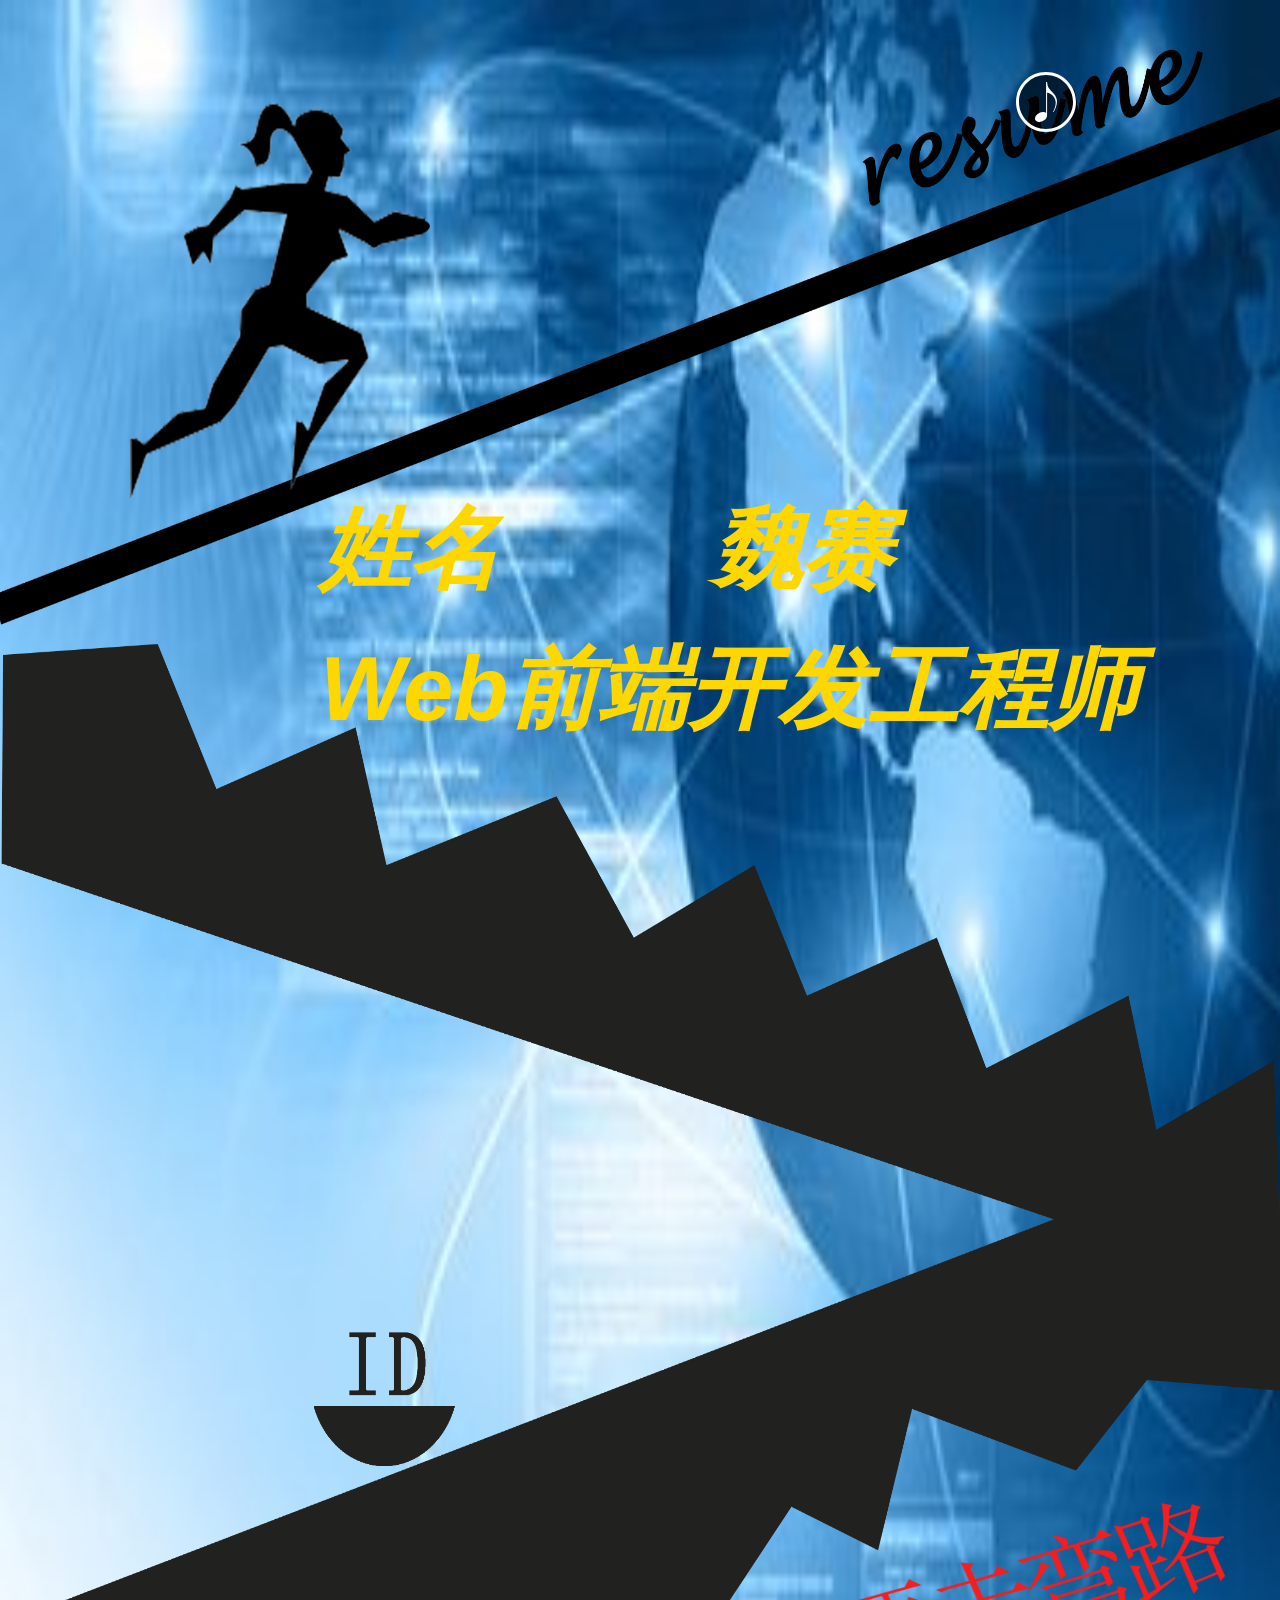
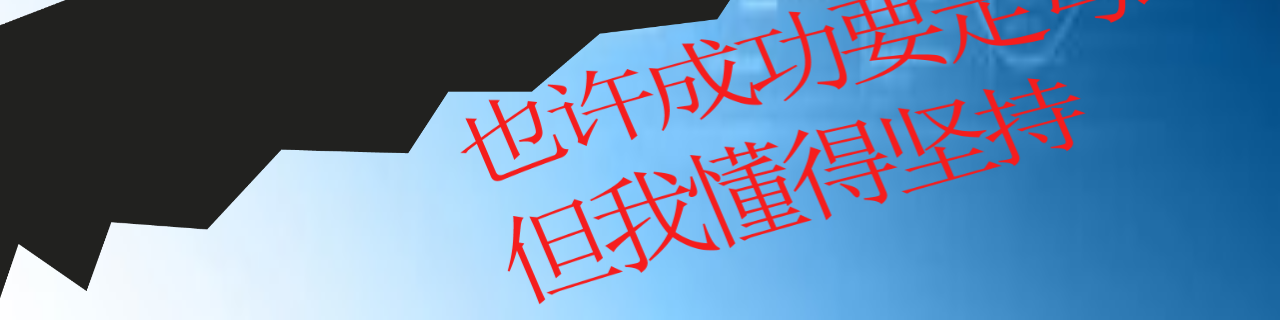
==== commit 40bd05f5: "aa" ====
--- a/index.html
+++ b/index.html
@@ -10,7 +10,7 @@
 <body>
 <div class="main">
     <div class="music" id="musicBtn"></div>
-    <audio id="audio1" src="images/1-归来.mp3" preload="none" loop></audio>
+    <audio id="audio1" src="images/music.mp3" loop></audio>
     <ul>
         <li class="zIndex">
             <div class="liChild1">
@@ -32,12 +32,12 @@
                 <div class="liChild2_center">
                     <div class="infomation">
                         <ul>
-                            <li class="animated zoomInRight">姓&nbsp;&nbsp;名：<span>魏赛</span></li>
-                            <li class="animated zoomInRight">性&nbsp;&nbsp;别：<span>女</span></li>
-                            <li class="animated zoomInRight">专&nbsp;&nbsp;业：<span>计算机科学与技术</span></li>
-                            <li class="animated zoomInRight">毕业学校：<span>河北工业大学</span></li>
-                            <li class="animated zoomInRight">学&nbsp;&nbsp;历：<span>本科</span></li>
-                            <li class="animated zoomInRight">家庭住址：<span>河北省石家庄市</span></li>
+                            <li>姓&nbsp;&nbsp;名：<span>魏赛</span></li>
+                            <li>性&nbsp;&nbsp;别：<span>女</span></li>
+                            <li>专&nbsp;&nbsp;业：<span>计算机科学与技术</span></li>
+                            <li>毕业学校：<span>河北工业大学</span></li>
+                            <li>学&nbsp;&nbsp;历：<span>本科</span></li>
+                            <li>家庭住址：<span>河北省石家庄市</span></li>
                         </ul>
                     </div>
                 </div>
--- a/index.css
+++ b/index.css
@@ -2,6 +2,11 @@
 * {
     margin: 0;
     padding: 0;
+    -webkit-tap-highlight-color: rgba(0, 0, 0, 0);
+    -webkit-touch-callout: none;
+    -webkit-overflow-scrolling: touch;
+    -webkit-text-size-adjust: 100%;
+    -webkit-user-select: none;
 }
 
 ul, ol {
@@ -255,33 +260,43 @@
 }
 
 #liChild2 .infomation li:nth-child(1) {
-    animation-delay: 2s;
-    -webkit-animation-delay: 2s;
+    animation: 1s myLiChild 1;
+    -webkit-animation:  1s myLiChild 1;
 }
 
 #liChild2 .infomation li:nth-child(2) {
-    animation-delay: 2.5s;
-    -webkit-animation-delay: 2.5s;
+    animation: 1s myLiChild 1 1s;
+    -webkit-animation:  1s myLiChild 1 1s;
 }
 
 #liChild2 .infomation li:nth-child(3) {
-    animation-delay: 3s;
-    -webkit-animation-delay: 3s;
+    animation: 1s myLiChild 1 2s;
+    -webkit-animation:  1s myLiChild 1 2s;
 }
 
 #liChild2 .infomation li:nth-child(4) {
-    animation-delay: 3.5s;
-    -webkit-animation-delay: 3.5s;
+    animation: 1s myLiChild 1 3s;
+    -webkit-animation:  1s myLiChild 1 3s;
 }
 
 #liChild2 .infomation li:nth-child(5) {
-    animation-delay: 4s;
-    -webkit-animation-delay: 4s;
+    animation: 1s myLiChild 1 4s;
+    -webkit-animation:  1s myLiChild 1 4s;
 }
 
 #liChild2 .infomation li:nth-child(6) {
-    animation-delay: 4.5s;
-    -webkit-animation-delay: 4.5s;
+    animation: 1s myLiChild 1 5s;
+    -webkit-animation:  1s myLiChild 1 5s;
+}
+@keyframes myLiChild {
+    0%{opacity: 0}
+    50%{opacity: 1;transform: scale(2);-webkit-transform: scale(2)}
+    100%{opacity: 1;transform: scale(1);-webkit-transform: scale(1)}
+}
+@-webkit-keyframes myLiChild {
+    0%{opacity: 0}
+    50%{opacity: 1;transform: scale(2);-webkit-transform: scale(2)}
+    100%{opacity: 1;transform: scale(1);-webkit-transform: scale(1)}
 }
 .liChild3{
     width: 90%;
